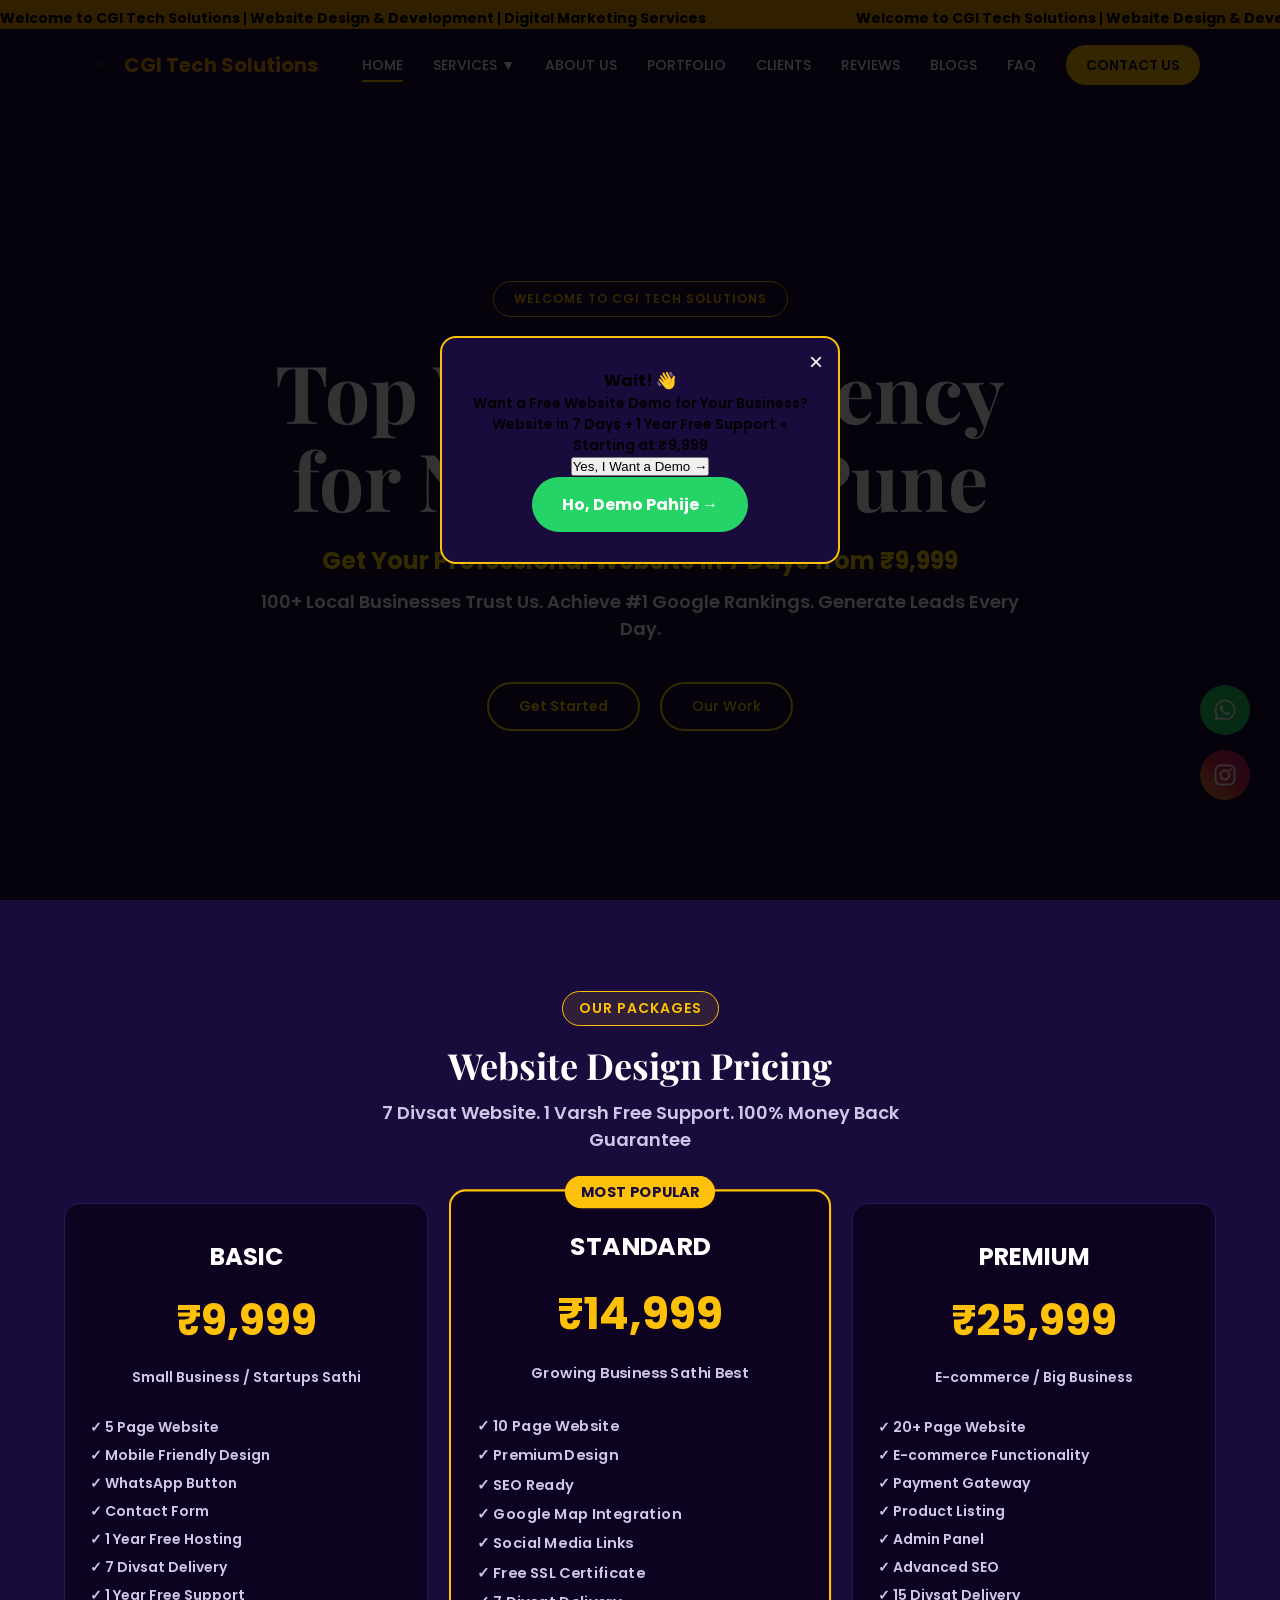
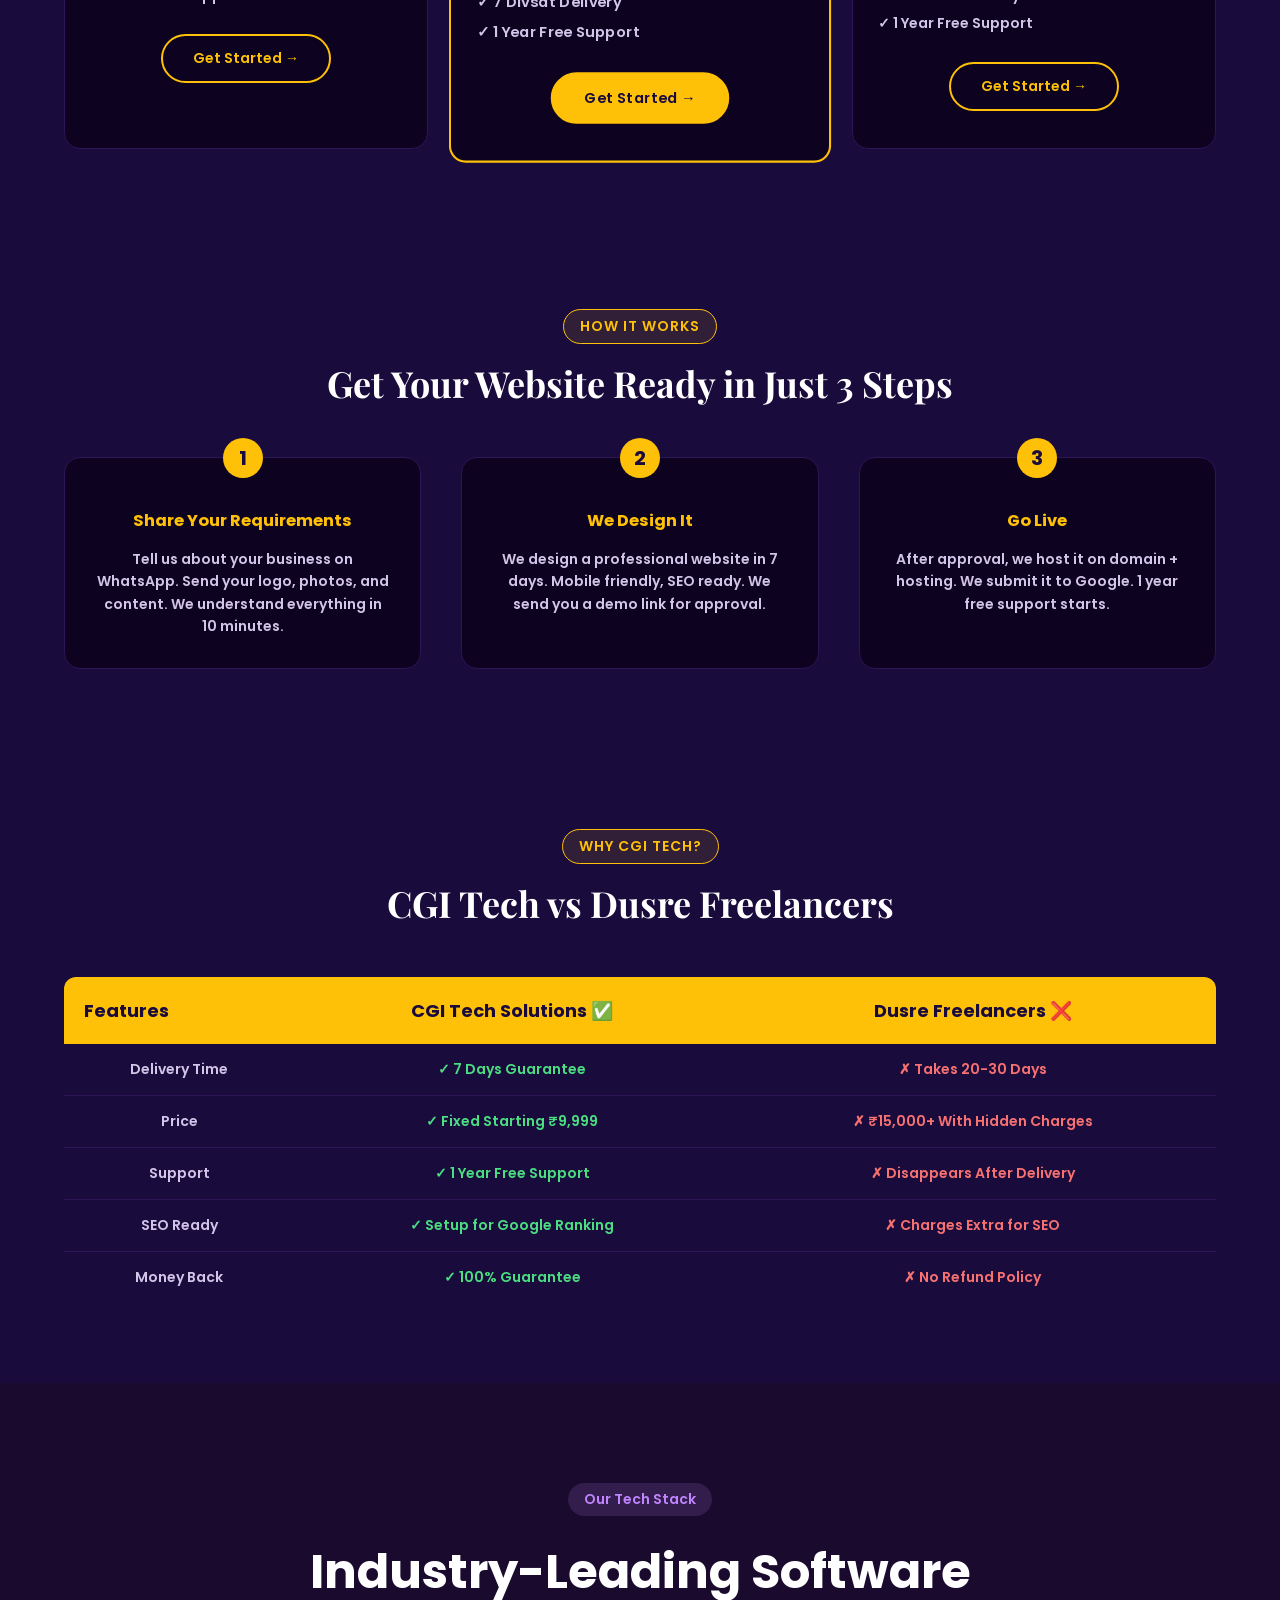
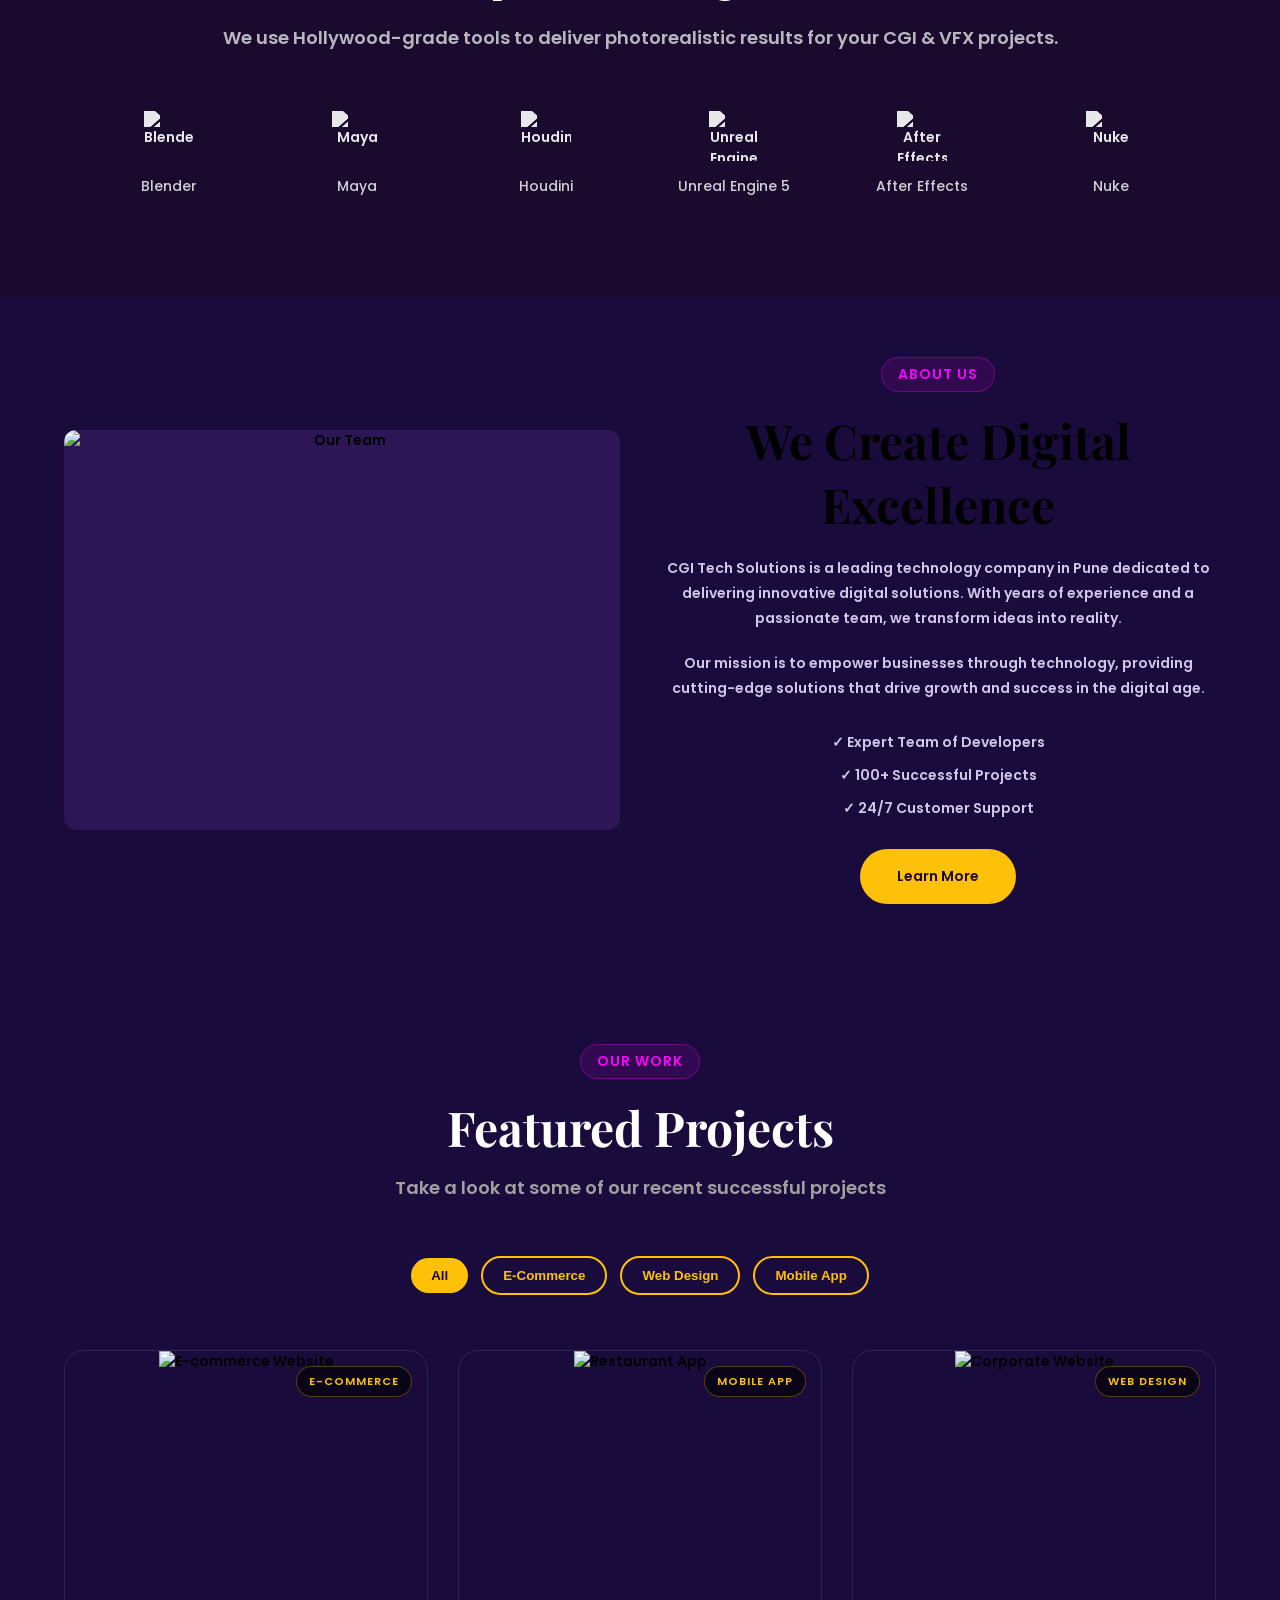
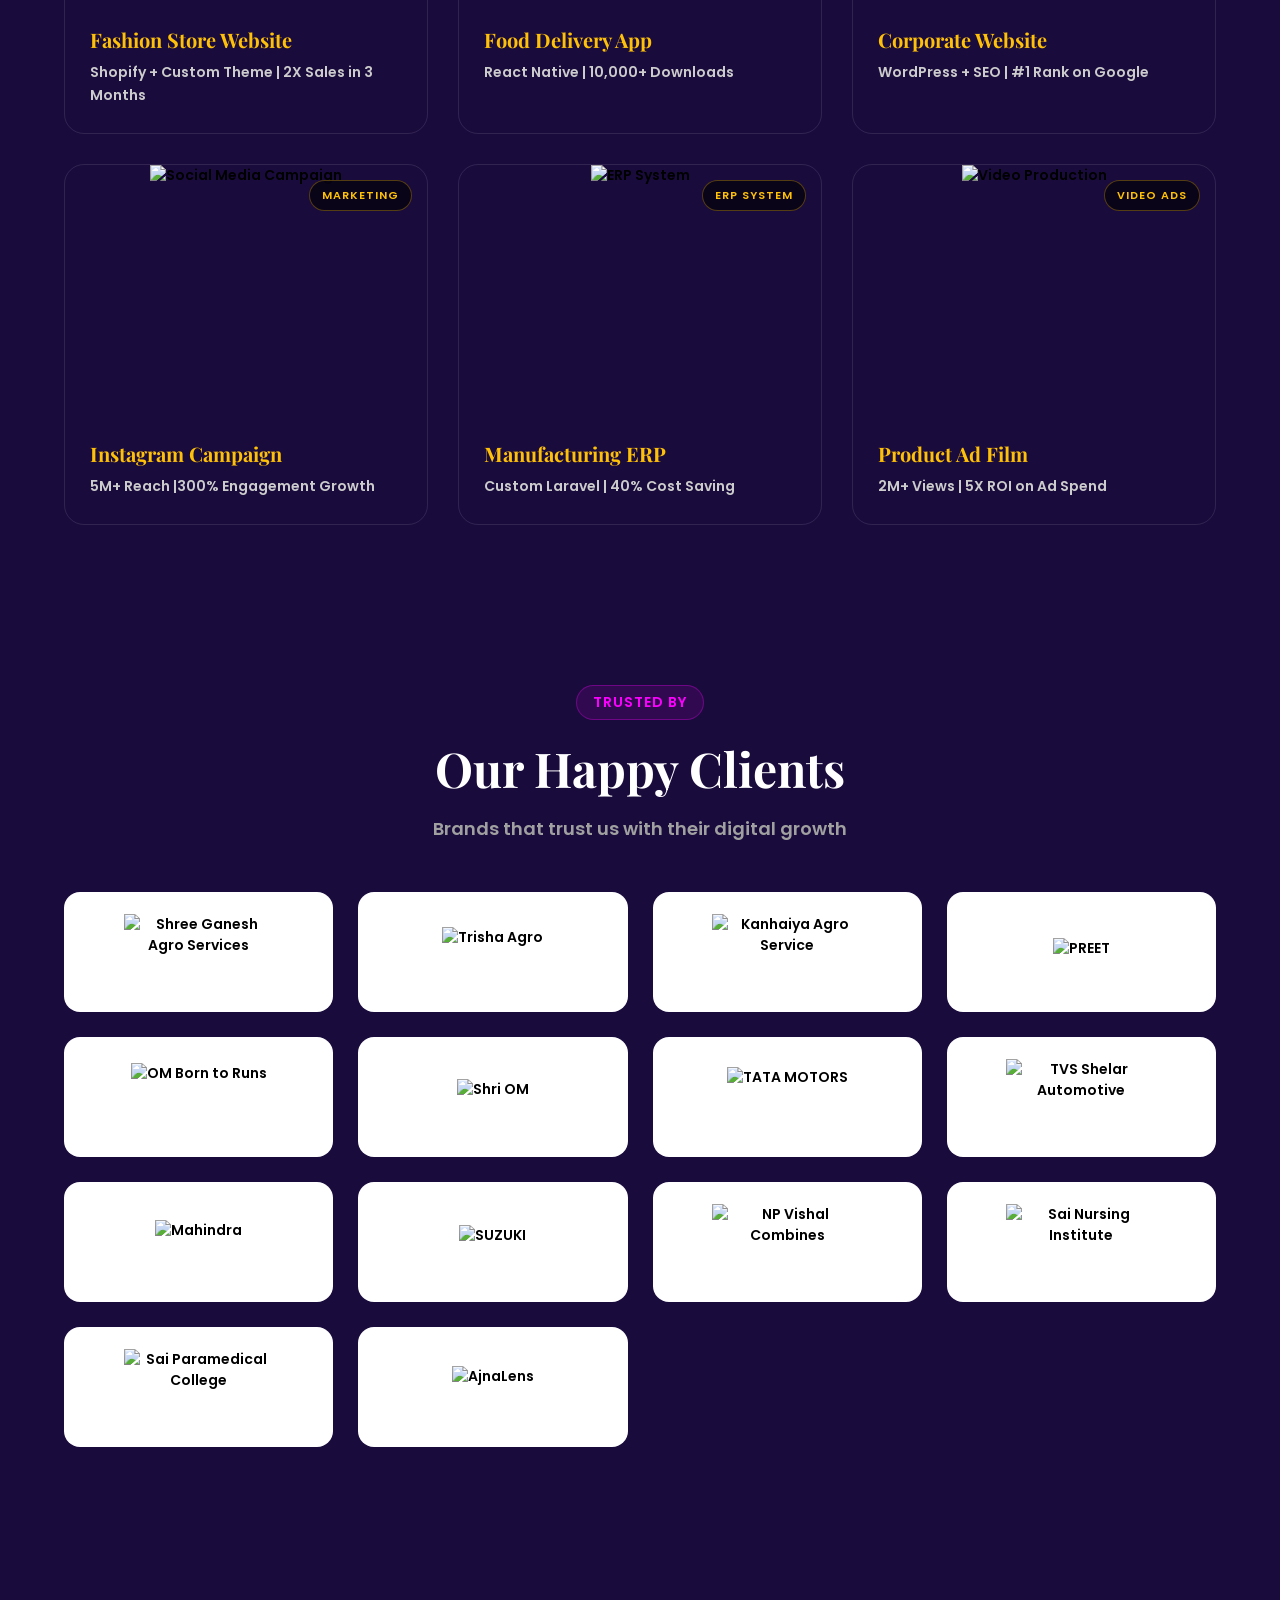
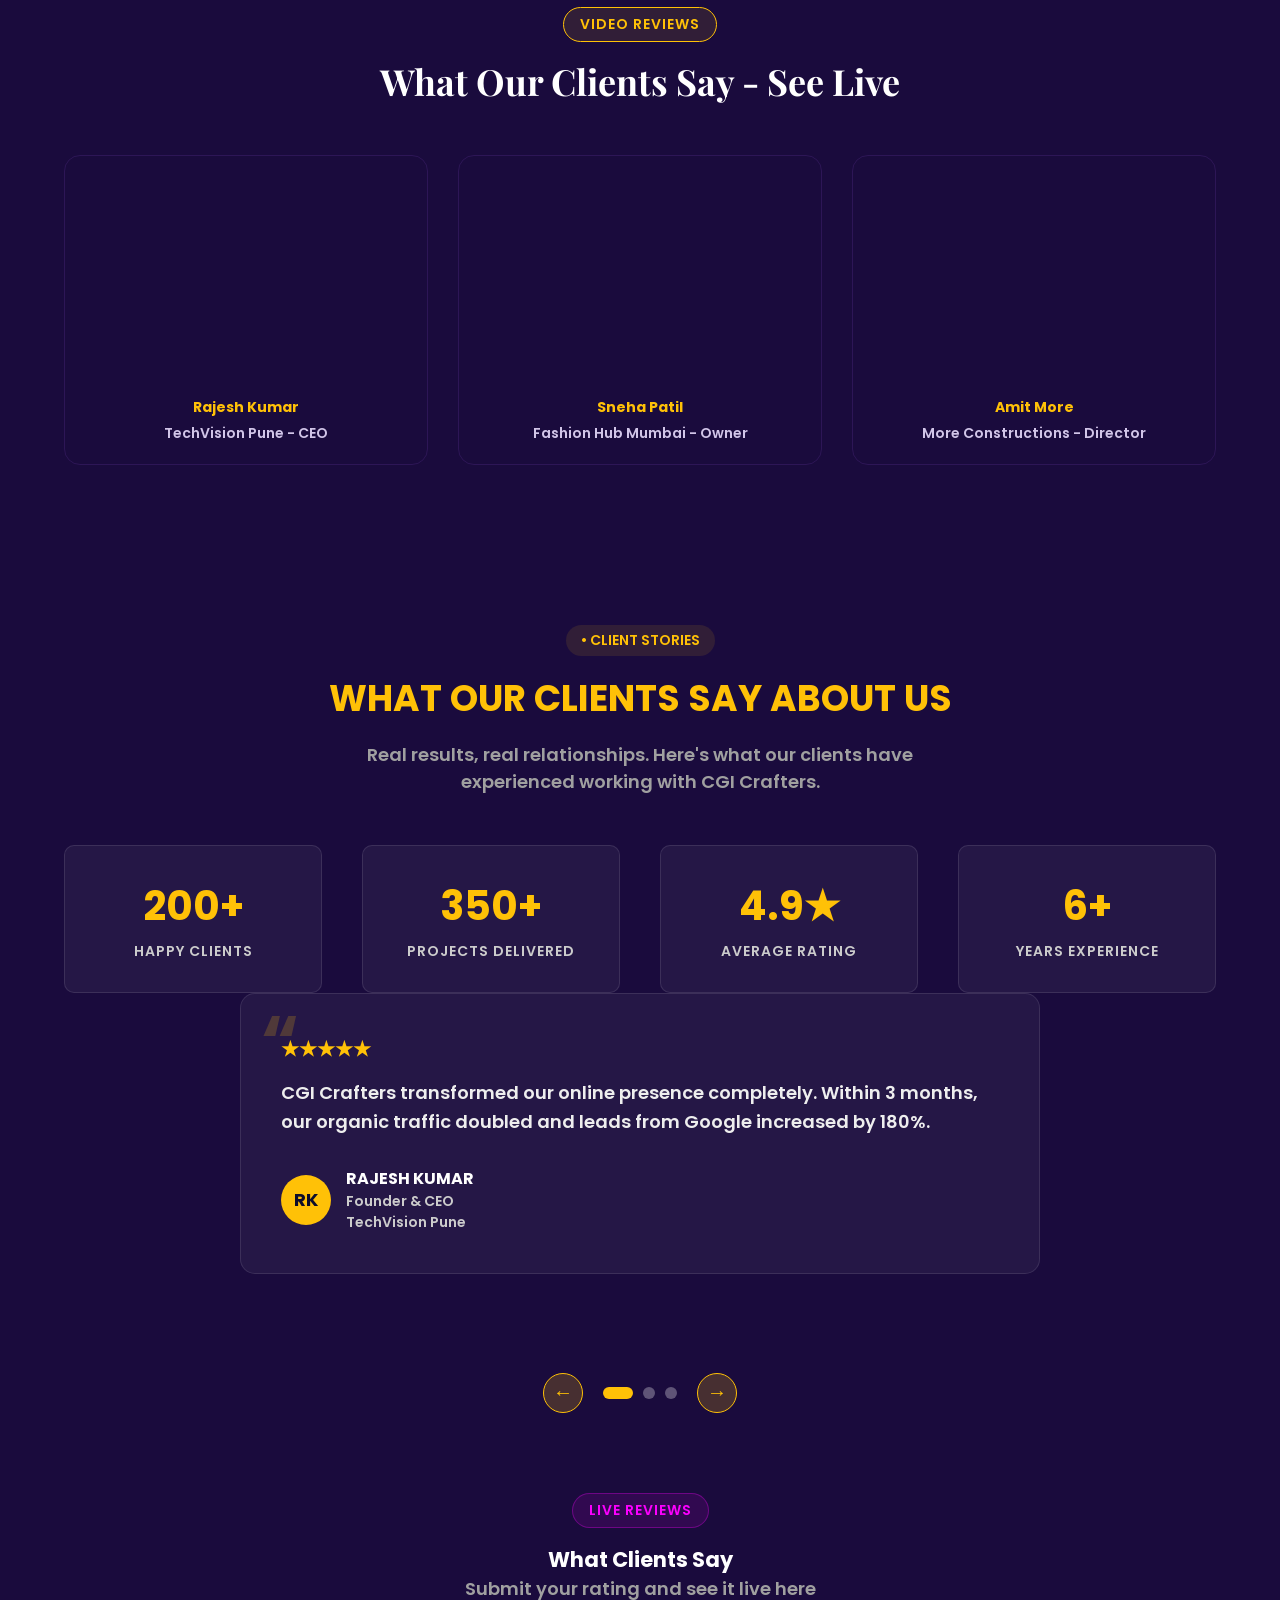
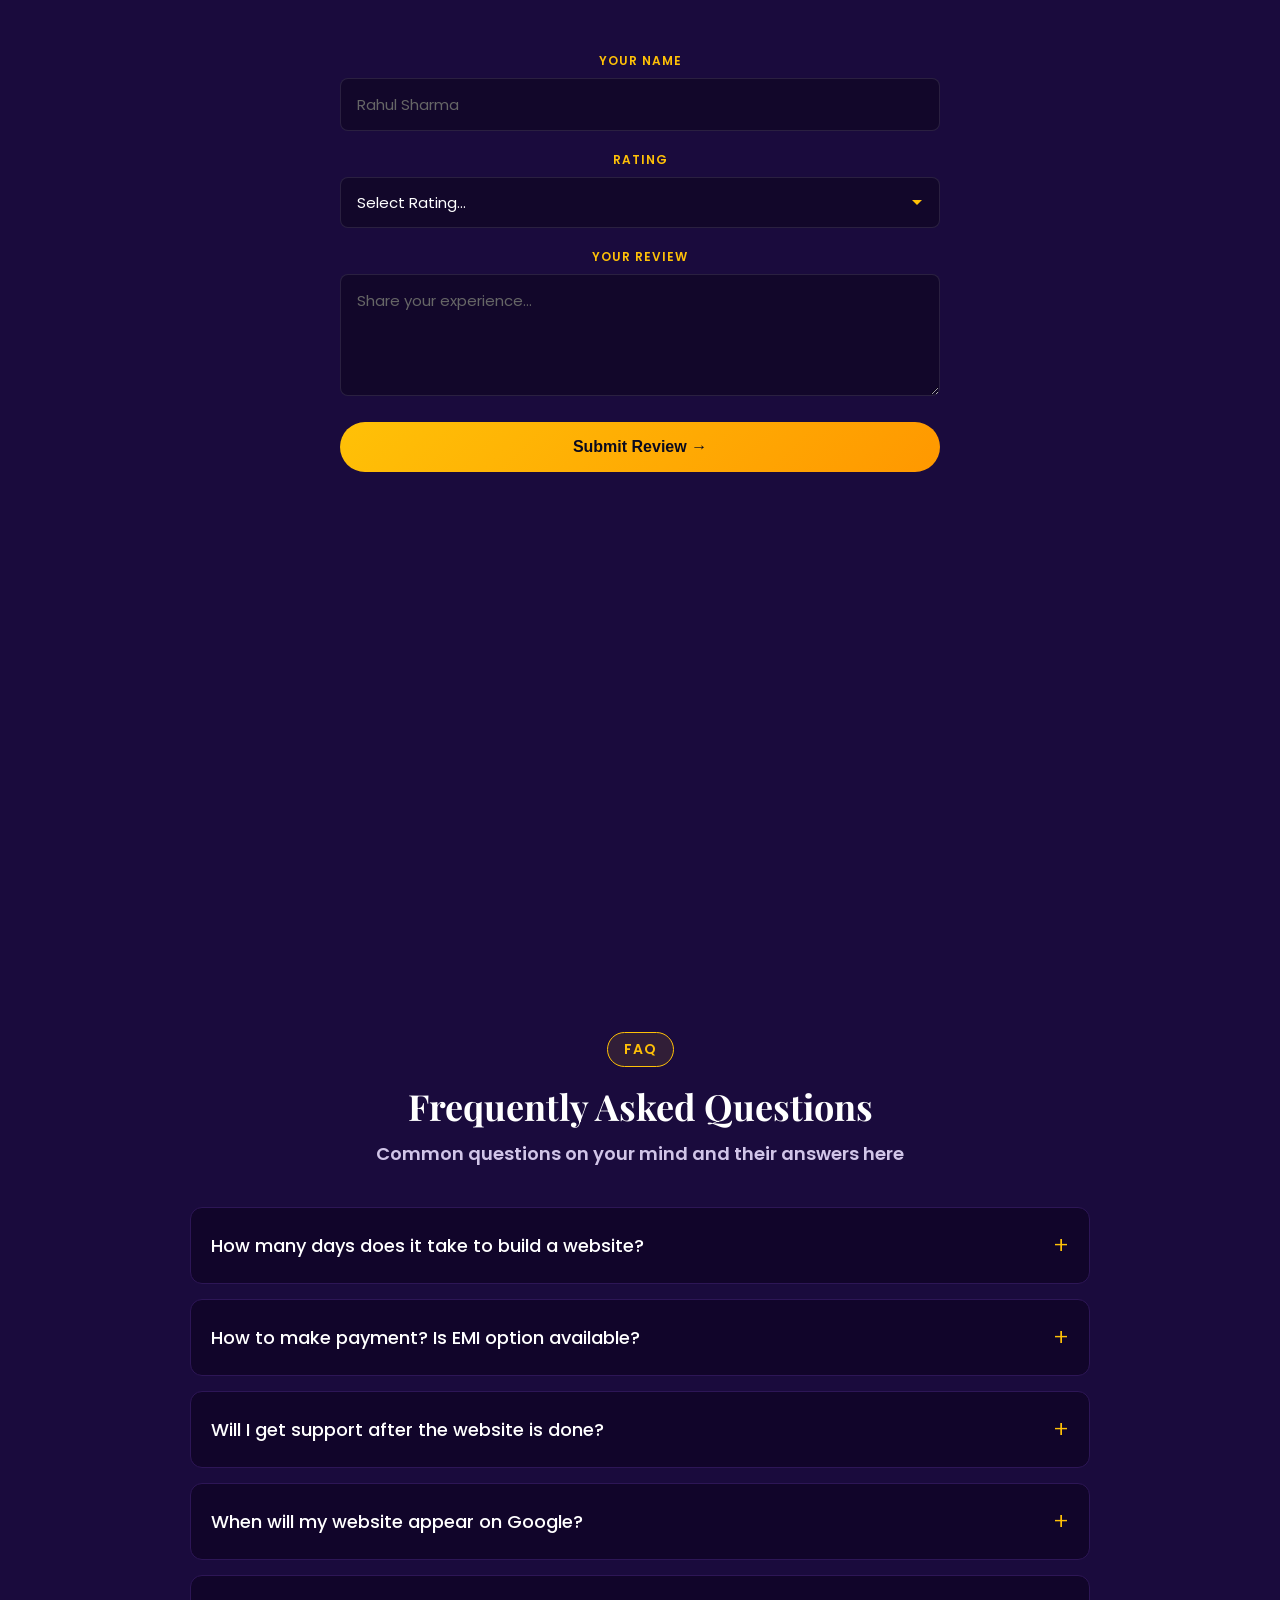
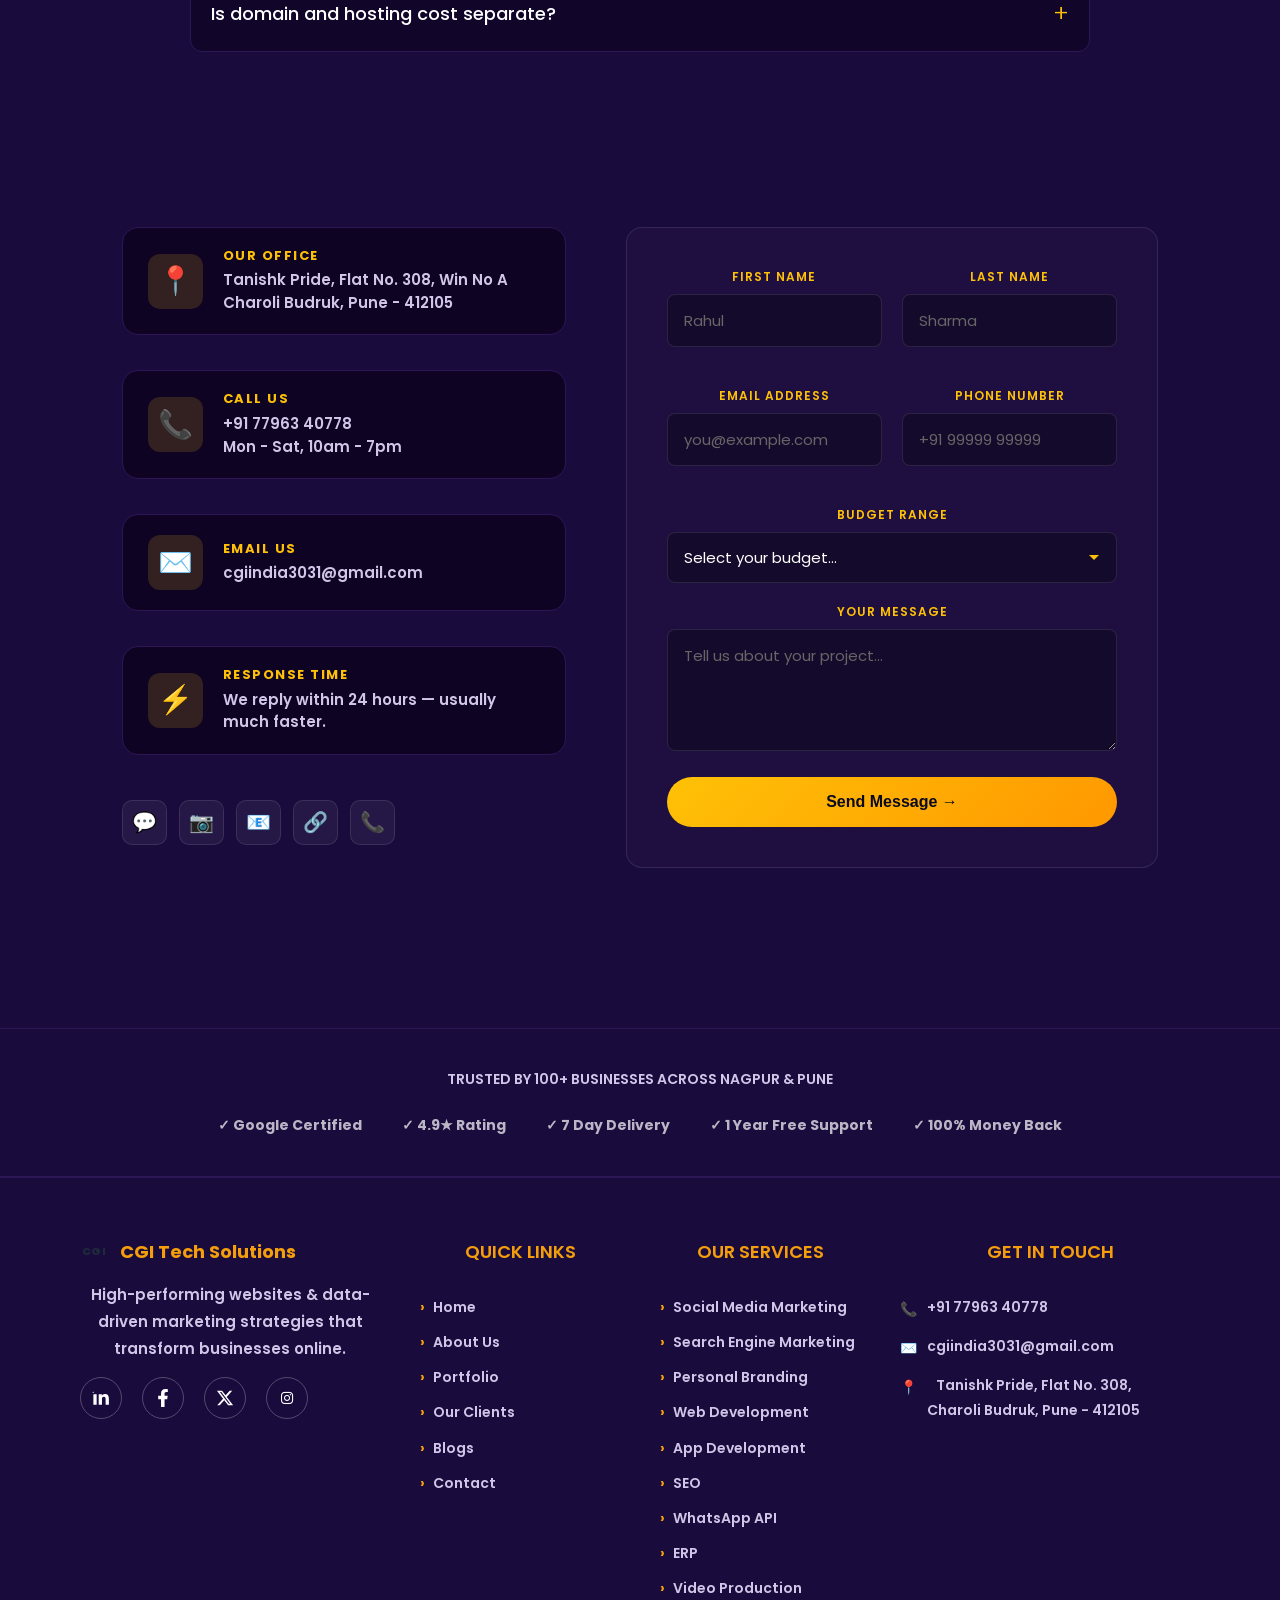
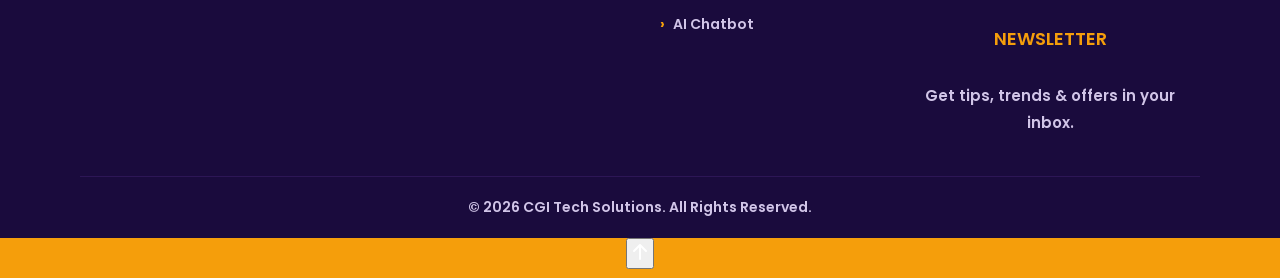
==== index.html @ 8a0124f7 "Update index.html" ====
<!DOCTYPE html>
<html lang="en">
<head>
    <meta charset="UTF-8">
    <meta name="viewport" content="width=device-width, initial-scale=1.0">
<!-- Primary Meta Tags -->
<title>Website Designer Nagpur & Pune | From ₹9,999 | CGI Tech IT Solutions</title>
<meta name="description" content="#1 Website Design Company in Nagpur & Pune. Professional Business Websites Delivered in 7 Days Starting at ₹9,999. 100+ Happy Clients. 1 Year Free Support. Book Your Free Demo Today! WhatsApp: 7796340778">
<link rel="canonical" href="https://cgitechsolution.github.io/cgitech/">
<meta name="keywords" content="website designer nagpur, website development pune, website price 9999, web design company nagpur, ecommerce website pune, website developer nagpur, cheap website design nagpur">

<!-- Open Graph / Facebook -->
<meta property="og:url" content="https://cgitechsolution.github.io/cgitech/"> 
<meta property="og:type" content="website">
<meta property="og:title" content="Website Designer Nagpur & Pune | From ₹9,999 | CGI Tech">
<meta property="og:description" content="Professional Website in 7 Days. 100+ Happy Clients. 1 Year Free Support. Book Your Free Demo. WhatsApp Now.">
<meta property="og:image" content="https://cgitechsolution.github.io/cgitech/logo.jpg">

<!-- Twitter -->
<meta name="twitter:card" content="summary_large_image">
<meta name="twitter:url" content="https://cgitechsolution.github.io/cgitech/">
<meta name="twitter:title" content="Website Designer Nagpur & Pune | From ₹9,999 | CGI Tech">
<meta name="twitter:description" content="Professional Website in 7 Days. 100+ Happy Clients. 1 Year Free Support. Book Your Free Demo.">
<meta name="twitter:image" content="https://cgitechsolution.github.io/cgitech/logo.jpg">
<!-- Favicon -->
<link rel="icon" type="image/png" sizes="32x32" href="favicon.png?v=6">
<link rel="icon" type="image/png" sizes="16x16" href="favicon.png?v=6">
<link rel="shortcut icon" href="favicon.png?v=6">
<link rel="apple-touch-icon" sizes="180x180" href="favicon.png?v=6">

    <!-- Social Sharing - WhatsApp, Facebook, LinkedIn साठी -->
    <!-- Twitter Card -->
    <meta name="twitter:card" content="summary_large_image">
    <meta name="twitter:title" content="Website Designer Nagpur & Pune | ₹9,999 | CGI Tech">
<meta name="twitter:description" content="Professional Website in 7 Days from ₹9,999. #1 Web Design Company for Nagpur & Pune. 100+ Happy Clients. Book Your Free Demo Today!">
    <meta name="twitter:image" content="https://cgitechsolution.github.io/cgitech/logo.jpg"> 

    <!-- CSS & Fonts -->
    <link rel="stylesheet" href="https://cdnjs.cloudflare.com/ajax/libs/font-awesome/6.5.1/css/all.min.css">
    <link rel="stylesheet" href="styles.css">
    <link href="https://fonts.googleapis.com/css2?family=Playfair+Display:wght@700&family=Poppins:wght@400;500;600&display=swap" rel="stylesheet">
<script src="https://www.gstatic.com/firebasejs/8.10.0/firebase-app.js"></script>
<script src="https://www.gstatic.com/firebasejs/8.10.0/firebase-database.js"></script>
    <!-- Google tag (gtag.js) -->
<script async src="https://www.googletagmanager.com/gtag/js?id=G-9RWV1Z2N6R"></script>
<script>
  window.dataLayer = window.dataLayer || [];
  function gtag(){dataLayer.push(arguments);}
  gtag('js', new Date());

  gtag('config', 'G-9RWV1Z2N6R');
</script>

    <script type="application/ld+json">
{
  "@context": "https://schema.org",
  "@type": "LocalBusiness",
  "name": "CGI Tech IT Solutions",
  "image": "https://cgitechsolution.github.io/cgitech/logo.jpg",
  "@id": "https://cgitechsolution.github.io/cgitech/",
  "url": "https://cgitechsolution.github.io/cgitech/",
  "telephone": "+91-7796340778",
  "priceRange": "₹9,999 - ₹25,999",
  "address": {
    "@type": "PostalAddress",
    "streetAddress": "Nagpur",
    "addressLocality": "Nagpur",
    "addressRegion": "Maharashtra",
    "postalCode": "440001",
    "addressCountry": "IN"
  },
  "aggregateRating": {
    "@type": "AggregateRating",
    "ratingValue": "4.9",
    "reviewCount": "100"
  }
}
        ,{
  "@type": "Question",
  "name": "Is domain and hosting included in the price?",
  "acceptedAnswer": {
    "@type": "Answer",
    "text": "Yes, 1 year of free domain and hosting is included in all packages. After 1 year, renewal cost is ₹2,000-₹3,000 per year."
  }
},{
  "@type": "Question",
  "name": "Will my website rank on Google?",
  "acceptedAnswer": {
    "@type": "Answer",
    "text": "Yes, all websites are SEO ready. We provide basic on-page SEO for free. Websites get indexed on Google within 1-2 weeks of going live."
  }
}
</script>

    <script type="application/ld+json">
<script type="application/ld+json">
{
  "@context": "https://schema.org",
  "@type": "FAQPage",
  "mainEntity": [{
    "@type": "Question",
    "name": "How many days does it take to build a website?",
    "acceptedAnswer": {
      "@type": "Answer",
      "text": "At CGI Tech Solutions, a 5-page website is ready in just 7 days. E-commerce websites take 15 days. We have delivered 100+ projects on time."
    }
  },{
    "@type": "Question",
    "name": "What is the price of a website?",
    "acceptedAnswer": {
      "@type": "Answer",
      "text": "Basic website starts from ₹9,999. Standard package is ₹14,999 and Premium E-commerce is ₹25,999. Includes 1 year free hosting and support."
    }
  },{
    "@type": "Question",
    "name": "Do you provide support after the website is completed?",
    "acceptedAnswer": {
      "@type": "Answer",
      "text": "Yes, we provide 1 year of complete free technical support and maintenance. We are available 24/7 on Call and WhatsApp."
    }
  }]
}
</script>
    <!-- Tuze baki code -->
    <link href="https://unpkg.com/aos@2.3.1/dist/aos.css" rel="stylesheet">
    <style>
        /* Background Animation */
        body {
            background: linear-gradient(-45deg, #1a0b3d, #2d1656, #3d1f6e, #1a0b3d);
            background-size: 400% 400%;
            animation: gradientBG 15s ease infinite;
        }
        @keyframes gradientBG {
            0% { background-position: 0% 50%; }
            50% { background-position: 100% 50%; }
            100% { background-position: 0% 50%; }
        }

        /* Heading Animation */
        .hero h1 {
            opacity: 0;
            transform: translateY(30px);
            animation: fadeInUp 1s ease 0.3s forwards;
        }
        @keyframes fadeInUp {
            to { opacity: 1; transform: translateY(0); }
        }
        /* Animated Gradient Background */
body {
    background: linear-gradient(-45deg, #0f0c29, #302b63, #24243e, #1a1a2e);
    background-size: 400% 400%;
    animation: gradientBG 15s ease infinite;
}

@keyframes gradientBG {
    0% { background-position: 0% 50%; }
    50% { background-position: 100% 50%; }
    100% { background-position: 0% 50%; }
}
    </style>
<style>
/* ===== LOGO SIZE FIX - HACH TAK ===== */
.software-logos {
    display: grid !important;
    grid-template-columns: repeat(6, 1fr) !important;
    gap: 50px 30px !important;
    align-items: center !important;
}

.logo-item {
    text-align: center !important;
    height: auto !important;
}

.logo-item img {
    width: 50px !important;
    height: 50px !important;
    max-width: 50px !important;
    max-height: 50px !important;
    object-fit: contain !important;
    filter: brightness(0) invert(1) !important;
    opacity: 0.9 !important;
    margin: 0 auto 15px auto !important;
    display: block !important;
}

.logo-item p {
    color: rgba(255, 255, 255, 0.8) !important;
    font-size: 14px !important;
    font-weight: 500 !important;
    margin: 0 !important;
}

@media (max-width: 768px) {
    .software-logos { 
        grid-template-columns: repeat(3, 1fr) !important;
        gap: 30px 20px !important;
    }
    .logo-item img {
        width: 40px !important;
        height: 40px !important;
        max-width: 40px !important;
        max-height: 40px !important;
    }
}
</style>
<style>
/* ===== 1. BODY LA EKCH COLOR FORCE KAR ===== */
html, body, main, #__next, #root {
    background: #2D1B69 !important;
    background-color: #2D1B69 !important;
    background: #1A0B2E !important;
    background-color:#1A0B2E!important;
    background-image: none !important;
}

/* PARTICLES LA PAN SAME PURPLE */
#particles-js {
    position: fixed !important;
    top: 0 !important;
    left: 0 !important;
    width: 100% !important;
    height: 100vh !important;
    z-index: 0 !important;
    pointer-events: none;
    background: #2D1B69 !important;
    background:#1A0B2E !important;
}

/* ===== 2. YELLOW/ORANGE LA KILL KAR - BOOTSTRAP OVERRIDE ===== */
.bg-warning,
.bg-orange,
.bg-yellow,
.bg-primary,
.bg-info,
.bg-light,
.bg-gradient,
[class*="bg-"],
[class*="orange"],
[class*="yellow"],
[style*="background: orange"],
[style*="background-color: orange"],
[style*="background: yellow"],
[style*="background-color: rgb(255"] {
    background: transparent !important;
    background-color: transparent !important;
    background-image: none !important;
}

/* ===== 3. TECH STACK SECTION LA TRANSPARENT KAR ===== */
.tech-stack-section {
    background: transparent !important;
    background-color: transparent !important;
    background-image: none !important;
    padding: 100px 20px !important;
    position: relative !important;
    z-index: 10 !important;
}

/* ===== 4. PSEUDO-ELEMENT CHA YELLOW PAN BAND KAR ===== */
.tech-stack-section::before,
.tech-stack-section::after,
.container::before,
.container::after,
body *::before,
body *::after {
    background: none !important;
    background-color: transparent !important;
    background-image: none !important;
}

/* ===== 5. TEXT + LOGO STYLE ===== */
.tech-stack-content {
    text-align: center !important;
    max-width: 1100px !important;
    margin: 0 auto !important;
    position: relative !important;
    z-index: 11 !important;
}

.tech-stack-content .tag {
    display: inline-block !important;
    background: rgba(192, 132, 252, 0.15) !important;
    color: #C084FC !important;
    padding: 6px 16px !important;
    border-radius: 20px !important;
    font-size: 14px !important;
    font-weight: 600 !important;
    margin-bottom: 20px !important;
}

.tech-stack-content h1 {
    color: #FFFFFF !important;
    font-size: 48px !important;
    font-weight: 700 !important;
    margin-bottom: 16px !important;
}

.tech-stack-content p {
    color: rgba(255, 255, 255, 0.7) !important;
    font-size: 18px !important;
    margin-bottom: 60px !important;
}

.software-logos {
    display: grid !important;
    grid-template-columns: repeat(6, 1fr) !important;
    gap: 50px 30px !important;
    align-items: center !important;
}

.logo-item {
    text-align: center !important;
}

.logo-item img {
    width: 50px !important;
    height: 50px !important;
    max-width: 50px !important;
    max-height: 50px !important;
    object-fit: contain !important;
    filter: brightness(0) invert(1) !important;
    opacity: 0.9 !important;
    margin: 0 auto 15px auto !important;
    display: block !important;
}

.logo-item p {
    color: rgba(255, 255, 255, 0.8) !important;
    font-size: 14px !important;
    margin: 0 !important;
}

@media (max-width: 768px) {
    .software-logos { 
        grid-template-columns: repeat(3, 1fr) !important;
        gap: 30px 20px !important;
    }
    .tech-stack-content h1 { font-size: 32px !important; }
    .logo-item img {
        width: 40px !important;
        height: 40px !important;
        max-width: 40px !important;
        max-height: 40px !important;
    }
}
    <style>
/* ===== HERO SECTION CHA TEXT WHITE + GLOW ===== */
.hero h1,
.hero h2,
.hero h3,
section h1,
h1,
h2 {
    color: #FFFFFF !important;
    text-shadow: 0 0 20px rgba(255, 215, 0, 0.5) !important; /* Golden Glow */
    position: relative !important;
    z-index: 20 !important;
    opacity: 1 !important;
}

/* HERO CHA BAKI TEXT PAN WHITE */
.hero p, 
.hero span,
.hero .welcome-text {
    color: #FFFFFF !important;
    position: relative !important;
    z-index: 20 !important;
}

/* "Top Website Agency" SPECIFIC FIX */
.hero h1 {
    color: #FFFFFF !important;
    font-weight: 700 !important;
    text-shadow: 0 2px 10px rgba(0,0,0,0.3) !important;
}

/* BUTTONS GOLDEN BORDER MADHE */
.hero .btn, 
.hero button, 
.get-started, 
.our-work,
.hero a[class*="btn"] {
    border: 2px solid #FFD700 !important;
    color: #FFD700 !important;
    background: transparent !important;
    position: relative !important;
    z-index: 20 !important;
}

.hero .btn:hover {
    background: #FFD700 !important;
    color: #2D1B69 !important;
}

/* "CGI Tech Solutions" LOGO PAN WHITE */
.navbar-brand, 
.logo-text,
header h1 {
    color: #FFFFFF !important;
}
</style>
</head>
<body>
    <!-- Top Marquee Start -->
    <div class="top-bar">
       <div class="marquee-wrapper">
          <div class="marquee-text">
             <span><strong>Welcome to CGI Tech Solutions</strong> | <strong>Website Design & Development </strong> | <strong>Digital Marketing Services</strong></span>
              <span><strong>Welcome to CGI Tech Solutions</strong> | <strong>Website Design & Development </strong> | <strong>Digital Marketing Services</strong></span>
              <span><strong>Welcome to CGI Tech Solutions</strong> | <strong>Website Design & Development </strong> | <strong>Digital Marketing Services</strong></span>
          </div>
       </div>
    <!-- Top Marquee End -->
        <header>
    <div class="logo">
        <div class="logo-icon">CGI</div>
        CGI Tech Solutions
    </div>  

    <div class="menu-btn" onclick="toggleMenu()">☰</div>

    <nav>
        <ul class="nav-links" id="navLinks">
          <li><a href="./" class="active">HOME</a></li>

            <li class="dropdown">
                <a href="#services">SERVICES ▼</a>
                <ul class="dropdown-menu">
                    <li><a href="web-development.html">Web Development</a></li>
                    <li><a href="app-development.html">App Development</a></li>
                    <li><a href="social-media-marketing.html">Social Media Marketing</a></li>
                    <li><a href="search-engine-marketing.html">Search Engine Marketing</a></li>
                    <li><a href="personal-branding.html">Personal Branding</a></li>
                    <li><a href="seo.html">SEO</a></li>
                    <li><a href="whatsapp-api.html">WhatsApp API</a></li>
                    <li><a href="erp-solutions.html">ERP Solutions</a></li>
                    <li><a href="video-production.html">Video Production</a></li>
                    <li><a href="ai-chatbot.html">AI Chatbot</a></li>
                    <li><a href="cloud-solutions.html">Cloud Solutions</a></li>
                </ul>
            </li>

           <li><a href="aboutus/">ABOUT US</a></li>
            <li><a href="portfolio/">PORTFOLIO</a></li>
            <li><a href="clients/">CLIENTS</a></li>
            <li><a href="reviews/">REVIEWS</a></li>
            <li><a href="blogs/">BLOGS</a></li>
            <li><a href="faq/">FAQ</a></li>
            <li><a href="contact/" class="btn-contact">CONTACT US</a></li>
        </ul>
    </nav>
</header>

    <main>
        <section class="hero" id="home">
            <div class="hero-content">
                <div class="welcome-badge">WELCOME TO CGI TECH SOLUTIONS</div>
  <h1>Top Website Agency for Nagpur & Pune</h1>  
<h2 style="color:#FFD700;font-size:24px;margin:10px 0;">Get Your Professional Website in 7 Days from ₹9,999</h2> 
<p>100+ Local Businesses Trust Us. Achieve #1 Google Rankings. Generate Leads Every Day.</p>

                <div class="hero-buttons">
                    <a href="#contact" class="btn-primary">Get Started</a>
                    <a href="#portfolio" class="btn-secondary">Our Work</a>
                </div>
            </div>
        </section>
        <!-- PRICING SECTION START - Digipeddle Style -->
<section class="pricing" id="pricing" style="background:#1a0b3d; padding:80px 5%;">
  <div class="container">
    <div class="section-badge" style="background:rgba(255,193,7,0.1);color:#ffc107;border:1px solid #ffc107;display:table;margin:0 auto 15px;padding:6px 16px;border-radius:20px;">OUR PACKAGES</div>
    <h2 style="color:#fff;text-align:center;font-size:36px;margin-bottom:10px;font-family:'Playfair Display',serif;">Website Design Pricing</h2>
    <p class="section-subtitle" style="color:#d1c5e8;text-align:center;margin-bottom:50px;">7 Divsat Website. 1 Varsh Free Support. 100% Money Back Guarantee</p>

    <div class="pricing-grid" style="display:grid;grid-template-columns:repeat(auto-fit,minmax(300px,1fr));gap:30px;max-width:1200px;margin:0 auto;">

      <!-- PLAN 1: BASIC ₹9,999 -->
      <div class="price-card" style="background:#0d021f;border:1px solid #2d1656;border-radius:16px;padding:35px 25px;text-align:center;position:relative;">
        <h3 style="color:#fff;font-size:24px;margin-bottom:10px;">BASIC</h3>
        <div style="color:#ffc107;font-size:42px;font-weight:700;margin:15px 0;">₹9,999</div>
        <p style="color:#d1c5e8;margin-bottom:25px;">Small Business / Startups Sathi</p>
        <ul style="list-style:none;padding:0;text-align:left;color:#d1c5e8;line-height:2;">
          <li>✓ 5 Page Website</li>
          <li>✓ Mobile Friendly Design</li>
          <li>✓ WhatsApp Button</li>
          <li>✓ Contact Form</li>
          <li>✓ 1 Year Free Hosting</li>
          <li>✓ 7 Divsat Delivery</li>
          <li>✓ 1 Year Free Support</li>
        </ul>
        <a href="https://wa.me/917796340778?text=Hi,%20mala%20BASIC%20₹9,999%20wala%20website%20hava" target="_blank" style="display:inline-block;margin-top:25px;background:transparent;color:#ffc107;border:2px solid #ffc107;padding:12px 30px;border-radius:30px;text-decoration:none;font-weight:600;">Get Started →</a>
      </div>

      <!-- PLAN 2: STANDARD ₹14,999 - MOST POPULAR -->
      <div class="price-card" style="background:#0d021f;border:2px solid #ffc107;border-radius:16px;padding:35px 25px;text-align:center;position:relative;transform:scale(1.05);">
        <span style="position:absolute;top:-15px;left:50%;transform:translateX(-50%);background:#ffc107;color:#1a0b3d;padding:5px 15px;border-radius:20px;font-size:14px;font-weight:700;">MOST POPULAR</span>
        <h3 style="color:#fff;font-size:24px;margin-bottom:10px;">STANDARD</h3>
        <div style="color:#ffc107;font-size:42px;font-weight:700;margin:15px 0;">₹14,999</div>
        <p style="color:#d1c5e8;margin-bottom:25px;">Growing Business Sathi Best</p>
        <ul style="list-style:none;padding:0;text-align:left;color:#d1c5e8;line-height:2;">
          <li>✓ 10 Page Website</li>
          <li>✓ Premium Design</li>
          <li>✓ SEO Ready</li>
          <li>✓ Google Map Integration</li>
          <li>✓ Social Media Links</li>
          <li>✓ Free SSL Certificate</li>
          <li>✓ 7 Divsat Delivery</li>
          <li>✓ 1 Year Free Support</li>
        </ul>
        <a href="https://wa.me/917796340778?text=Hi,%20mala%20STANDARD%20₹14,999%20wala%20website%20hava" target="_blank" style="display:inline-block;margin-top:25px;background:#ffc107;color:#1a0b3d;border:2px solid #ffc107;padding:12px 30px;border-radius:30px;text-decoration:none;font-weight:600;">Get Started →</a>
      </div>

      <!-- PLAN 3: PREMIUM ₹25,999 -->
      <div class="price-card" style="background:#0d021f;border:1px solid #2d1656;border-radius:16px;padding:35px 25px;text-align:center;position:relative;">
        <h3 style="color:#fff;font-size:24px;margin-bottom:10px;">PREMIUM</h3>
        <div style="color:#ffc107;font-size:42px;font-weight:700;margin:15px 0;">₹25,999</div>
        <p style="color:#d1c5e8;margin-bottom:25px;">E-commerce / Big Business</p>
        <ul style="list-style:none;padding:0;text-align:left;color:#d1c5e8;line-height:2;">
          <li>✓ 20+ Page Website</li>
          <li>✓ E-commerce Functionality</li>
          <li>✓ Payment Gateway</li>
          <li>✓ Product Listing</li>
          <li>✓ Admin Panel</li>
          <li>✓ Advanced SEO</li>
          <li>✓ 15 Divsat Delivery</li>
          <li>✓ 1 Year Free Support</li>
        </ul>
        <a href="https://wa.me/917796340778?text=Hi,%20mala%20PREMIUM%20₹25,999%20wala%20website%20hava" target="_blank" style="display:inline-block;margin-top:25px;background:transparent;color:#ffc107;border:2px solid #ffc107;padding:12px 30px;border-radius:30px;text-decoration:none;font-weight:600;">Get Started →</a>
      </div>

    </div>
  </div>
</section>
<!-- PRICING SECTION END -->
<!-- PROCESS SECTION START -->
<section style="background:#1a0b3d;padding:80px 5%;">
  <div style="max-width:1200px;margin:0 auto;text-align:center;">
    <div class="section-badge" style="background:rgba(255,193,7,0.1);color:#ffc107;border:1px solid #ffc107;display:table;margin:0 auto 15px;padding:6px 16px;border-radius:20px;">HOW IT WORKS</div>
    <h2 style="color:#fff;font-size:36px;margin-bottom:50px;font-family:'Playfair Display',serif;">Get Your Website Ready in Just 3 Steps</h2>

    <div style="display:grid;grid-template-columns:repeat(auto-fit,minmax(300px,1fr));gap:40px;">
      <!-- Step 1 -->
      <div style="background:#0d021f;border:1px solid #2d1656;border-radius:16px;padding:30px;position:relative;">
        <div style="position:absolute;top:-20px;left:50%;transform:translateX(-50%);background:#ffc107;color:#1a0b3d;width:40px;height:40px;border-radius:50%;display:flex;align-items:center;justify-content:center;font-weight:700;font-size:20px;">1</div>
        <h3 style="color:#ffc107;margin:20px 0 15px;">Share Your Requirements</h3>
        <p style="color:#d1c5e8;line-height:1.6;">Tell us about your business on WhatsApp. Send your logo, photos, and content. We understand everything in 10 minutes.</p>
      </div>
    <!-- Step 2 -->
<div style="background:#0d021f;border:1px solid #2d1656;border-radius:16px;padding:30px;position:relative;">
  <div style="position:absolute;top:-20px;left:50%;transform:translateX(-50%);background:#ffc107;color:#1a0b3d;width:40px;height:40px;border-radius:50%;display:flex;align-items:center;justify-content:center;font-weight:700;font-size:20px;">2</div>
  <h3 style="color:#ffc107;margin:20px 0 15px;">We Design It</h3>
  <p style="color:#d1c5e8;line-height:1.6;">We design a professional website in 7 days. Mobile friendly, SEO ready. We send you a demo link for approval.</p>
</div>

<!-- Step 3 -->
<div style="background:#0d021f;border:1px solid #2d1656;border-radius:16px;padding:30px;position:relative;">
  <div style="position:absolute;top:-20px;left:50%;transform:translateX(-50%);background:#ffc107;color:#1a0b3d;width:40px;height:40px;border-radius:50%;display:flex;align-items:center;justify-content:center;font-weight:700;font-size:20px;">3</div>
  <h3 style="color:#ffc107;margin:20px 0 15px;">Go Live</h3>
  <p style="color:#d1c5e8;line-height:1.6;">After approval, we host it on domain + hosting. We submit it to Google. 1 year free support starts.</p>
</div>
</section>
<!-- PROCESS SECTION END -->
        <!-- COMPARISON SECTION START -->
<section class="comparison" style="background:#0d021f; padding:80px 5%;">
  <div class="container" style="max-width:1200px;margin:0 auto;">
    <div class="section-badge" style="background:rgba(255,193,7,0.1);color:#ffc107;border:1px solid #ffc107;display:table;margin:0 auto 15px;padding:6px 16px;border-radius:20px;">WHY CGI TECH?</div>
    <h2 style="color:#fff;text-align:center;font-size:36px;margin-bottom:50px;font-family:'Playfair Display',serif;">CGI Tech vs Dusre Freelancers</h2>

    <div style="overflow-x:auto;">
      <table style="width:100%;border-collapse:collapse;background:#1a0b3d;border-radius:12px;overflow:hidden;">
        <thead>
          <tr style="background:#ffc107;">
            <th style="padding:20px;text-align:left;color:#1a0b3d;font-size:18px;">Features</th>
            <th style="padding:20px;text-align:center;color:#1a0b3d;font-size:18px;">CGI Tech Solutions ✅</th>
            <th style="padding:20px;text-align:center;color:#1a0b3d;font-size:18px;">Dusre Freelancers ❌</th>
          </tr>
        </thead>
        <tbody style="color:#d1c5e8;">
  <tr style="border-bottom:1px solid #2d1656;">
    <td style="padding:15px;font-weight:600;">Delivery Time</td>
    <td style="padding:15px;text-align:center;color:#4ade80;">✓ 7 Days Guarantee</td>
    <td style="padding:15px;text-align:center;color:#f87171;">✗ Takes 20-30 Days</td>
  </tr>
  <tr style="border-bottom:1px solid #2d1656;">
    <td style="padding:15px;font-weight:600;">Price</td>
    <td style="padding:15px;text-align:center;color:#4ade80;">✓ Fixed Starting ₹9,999</td>
    <td style="padding:15px;text-align:center;color:#f87171;">✗ ₹15,000+ With Hidden Charges</td>
  </tr>
  <tr style="border-bottom:1px solid #2d1656;">
    <td style="padding:15px;font-weight:600;">Support</td>
    <td style="padding:15px;text-align:center;color:#4ade80;">✓ 1 Year Free Support</td>
    <td style="padding:15px;text-align:center;color:#f87171;">✗ Disappears After Delivery</td>
  </tr>
  <tr style="border-bottom:1px solid #2d1656;">
    <td style="padding:15px;font-weight:600;">SEO Ready</td>
    <td style="padding:15px;text-align:center;color:#4ade80;">✓ Setup for Google Ranking</td>
    <td style="padding:15px;text-align:center;color:#f87171;">✗ Charges Extra for SEO</td>
  </tr>
  <tr>
    <td style="padding:15px;font-weight:600;">Money Back</td>
    <td style="padding:15px;text-align:center;color:#4ade80;">✓ 100% Guarantee</td>
    <td style="padding:15px;text-align:center;color:#f87171;">✗ No Refund Policy</td>
  </tr>
</tbody>
      </table>
    </div>
  </div>
</section>
<!-- COMPARISON SECTION END -->
        <!-- Tech Stack Section - NEW -->
<section class="tech-stack-section">
  <div class="container">
    <div class="tech-stack-content">
        <span class="tag">Our Tech Stack</span>
        <h1>Industry-Leading Software</h1>
        <p>We use Hollywood-grade tools to deliver photorealistic results for your CGI & VFX projects.</p>

       <div class="software-logos">
    <div class="logo-item">
        <img src="https://cdn.jsdelivr.net/gh/devicons/devicon/icons/blender/blender-original.svg" alt="Blender">
        <p>Blender</p>
    </div>

    <div class="logo-item">
        <img src="https://cdn.jsdelivr.net/gh/devicons/devicon/icons/maya/maya-original.svg" alt="Maya">
        <p>Maya</p>
    </div>

    <div class="logo-item">
              <img src="https://img.icons8.com/ios-filled/50/FFFFFF/houdini.png" alt="Houdini">
        <p>Houdini</p>
    </div>

    <div class="logo-item">
        <img src="https://cdn.jsdelivr.net/gh/devicons/devicon/icons/unrealengine/unrealengine-original.svg" alt="Unreal Engine 5">
        <p>Unreal Engine 5</p>
    </div>

    <div class="logo-item">
        <img src="https://cdn.jsdelivr.net/gh/devicons/devicon/icons/aftereffects/aftereffects-plain.svg" alt="After Effects">
        <p>After Effects</p>
    </div>

    <div class="logo-item">
        <img src="https://cdn.simpleicons.org/nuke/FFFFFF" alt="Nuke">
        <p>Nuke</p>
    </div>
</div>
 </div>
  </div>
</section>

        <section class="about" id="about">
            <div class="about-image">
           <img src="team.jpg" alt="Our Team">
            </div>
            <div class="about-content">
                <div class="section-badge">ABOUT US</div>
                <h2>We Create Digital Excellence</h2>
                <p>CGI Tech Solutions is a leading technology company in Pune dedicated to delivering innovative digital solutions. With years of experience and a passionate team, we transform ideas into reality.</p>
                <p>Our mission is to empower businesses through technology, providing cutting-edge solutions that drive growth and success in the digital age.</p>
                <ul class="about-points">
                    <li>✓ Expert Team of Developers</li>
                    <li>✓ 100+ Successful Projects</li>
                    <li>✓ 24/7 Customer Support</li>
                </ul>
                <a href="#contact" class="btn-primary">Learn More</a>
            </div>
        </section>

       <!-- PORTFOLIO SECTION START -->
<section class="portfolio" id="portfolio">
    <div class="section-badge">OUR WORK</div>
    <h2>Featured Projects</h2>
    <p class="section-subtitle">Take a look at some of our recent successful projects</p>
    <!-- PORTFOLIO FILTER START -->
<div style="text-align:center;margin-bottom:40px;">
  <button class="filter-btn active" onclick="filterPortfolio('all')" style="background:#ffc107;color:#1a0b3d;border:none;padding:10px 20px;margin:5px;border-radius:25px;font-weight:600;cursor:pointer;">All</button>
  <button class="filter-btn" onclick="filterPortfolio('ecommerce')" style="background:transparent;color:#ffc107;border:2px solid #ffc107;padding:10px 20px;margin:5px;border-radius:25px;font-weight:600;cursor:pointer;">E-Commerce</button>
  <button class="filter-btn" onclick="filterPortfolio('web')" style="background:transparent;color:#ffc107;border:2px solid #ffc107;padding:10px 20px;margin:5px;border-radius:25px;font-weight:600;cursor:pointer;">Web Design</button>
  <button class="filter-btn" onclick="filterPortfolio('app')" style="background:transparent;color:#ffc107;border:2px solid #ffc107;padding:10px 20px;margin:5px;border-radius:25px;font-weight:600;cursor:pointer;">Mobile App</button>
</div>

<script>
function filterPortfolio(category) {
  let cards = document.querySelectorAll('.portfolio-card');
  cards.forEach(card => {
    let tag = card.querySelector('.portfolio-tag').innerText.toLowerCase();
    if (category === 'all' || tag.includes(category)) {
      card.style.display = 'block';
    } else {
      card.style.display = 'none';
    }
  });
  document.querySelectorAll('.filter-btn').forEach(btn => {
    btn.style.background = 'transparent';
    btn.style.color = '#ffc107';
  });
  event.target.style.background = '#ffc107';
  event.target.style.color = '#1a0b3d';
}
</script>
<!-- PORTFOLIO FILTER END -->
    <div class="portfolio-grid-pro">
        <!-- Project 1 -->
        <div class="portfolio-card">
            <div class="portfolio-image">
                <img src="https://images.unsplash.com/photo-1551650975-87deedd944c3?w=600&auto=format&fit=crop" alt="E-commerce Website">
                <span class="portfolio-tag">E-COMMERCE</span>
                <div class="portfolio-overlay">
                    <a href="#" class="btn-view-project">View Project →</a>
                </div>
            </div>
            <div class="portfolio-content">
                <h3>Fashion Store Website</h3>
                <p>Shopify + Custom Theme | 2X Sales in 3 Months</p>
            </div>
        </div>

        <!-- Project 2 -->
        <div class="portfolio-card">
            <div class="portfolio-image">
                <img src="https://images.unsplash.com/photo-1555421689-491a97ff2040?w=600&auto=format&fit=crop" alt="Restaurant App">
                <span class="portfolio-tag">MOBILE APP</span>
                <div class="portfolio-overlay">
                    <a href="#" class="btn-view-project">View Project →</a>
                </div>
            </div>
            <div class="portfolio-content">
                <h3>Food Delivery App</h3>
                <p>React Native | 10,000+ Downloads</p>
            </div>
        </div>

        <!-- Project 3 -->
        <div class="portfolio-card">
            <div class="portfolio-image">
                <img src="https://images.unsplash.com/photo-1460925895917-afdab827c52f?w=600&auto=format&fit=crop" alt="Corporate Website">
                <span class="portfolio-tag">WEB DESIGN</span>
                <div class="portfolio-overlay">
                    <a href="#" class="btn-view-project">View Project →</a>
                </div>
            </div>
            <div class="portfolio-content">
                <h3>Corporate Website</h3>
                <p>WordPress + SEO | #1 Rank on Google</p>
            </div>
        </div>

        <!-- Project 4 -->
        <div class="portfolio-card">
            <div class="portfolio-image">
                <img src="https://images.unsplash.com/photo-1611162617474-5b21e879e113?w=600&auto=format&fit=crop" alt="Social Media Campaign">
                <span class="portfolio-tag">MARKETING</span>
                <div class="portfolio-overlay">
                    <a href="#" class="btn-view-project">View Project →</a>
                </div>
            </div>
            <div class="portfolio-content">
                <h3>Instagram Campaign</h3>
                <p>5M+ Reach |300% Engagement Growth</p>
            </div>
        </div>

        <!-- Project 5 -->
        <div class="portfolio-card">
            <div class="portfolio-image">
                <img src="https://images.unsplash.com/photo-1556761175-5973dc0f32e7?w=600&auto=format&fit=crop" alt="ERP System">
                <span class="portfolio-tag">ERP SYSTEM</span>
                <div class="portfolio-overlay">
                    <a href="#" class="btn-view-project">View Project →</a>
                </div>
            </div>
            <div class="portfolio-content">
                <h3>Manufacturing ERP</h3>
                <p>Custom Laravel | 40% Cost Saving</p>
            </div>
        </div>

        <!-- Project 6 -->
        <div class="portfolio-card">
            <div class="portfolio-image">
                <img src="https://images.unsplash.com/photo-1574717024653-61fd2cf4d44d?w=600&auto=format&fit=crop" alt="Video Production">
                <span class="portfolio-tag">VIDEO ADS</span>
                <div class="portfolio-overlay">
                    <a href="#" class="btn-view-project">View Project →</a>
                </div>
            </div>
            <div class="portfolio-content">
                <h3>Product Ad Film</h3>
                <p>2M+ Views | 5X ROI on Ad Spend</p>
            </div>
        </div>
    </div>
</section>
<!-- PORTFOLIO SECTION END -->
<!-- CLIENTS SECTION START -->
<section class="clients" id="clients">
    <div class="section-badge">TRUSTED BY</div>
    <h2>Our Happy Clients</h2>
    <p class="section-subtitle">Brands that trust us with their digital growth</p>
  <div class="client-logos-pro">
    <div class="client-logo-card"><img src="shriganesh.png" alt="Shree Ganesh Agro Services" loading="lazy" width="120" height="60"></div>
    <div class="client-logo-card"><img src="trishaagro.jpeg" alt="Trisha Agro" loading="lazy" width="120" height="60"></div>
    <div class="client-logo-card"><img src="kanhaiya.png" alt="Kanhaiya Agro Service" loading="lazy" width="120" height="60"></div>
    <div class="client-logo-card"><img src="preet.png" alt="PREET" loading="lazy" width="120" height="60"></div>
    <div class="client-logo-card"><img src="om.jpeg" alt="OM Born to Runs" loading="lazy" width="120" height="60"></div>
    <div class="client-logo-card"><img src="shriom.jpeg" alt="Shri OM" loading="lazy" width="120" height="60"></div>
    <div class="client-logo-card"><img src="tatamotors.png" alt="TATA MOTORS" loading="lazy" width="120" height="60"></div>
    <div class="client-logo-card"><img src="tvs.png" alt="TVS Shelar Automotive" loading="lazy" width="120" height="60"></div>
    <div class="client-logo-card"><img src="mahindra.png" alt="Mahindra" loading="lazy" width="120" height="60"></div>
    <div class="client-logo-card"><img src="suzuki.png" alt="SUZUKI" loading="lazy" width="120" height="60"></div>
    <div class="client-logo-card"><img src="vishal.png" alt="NP Vishal Combines" loading="lazy" width="120" height="60"></div>
    <div class="client-logo-card"><img src="nursing.png" alt="Sai Nursing Institute" loading="lazy" width="120" height="60"></div>
    <div class="client-logo-card"><img src="saicollege.png" alt="Sai Paramedical College" loading="lazy" width="120" height="60"></div>
    <div class="client-logo-card"><img src="ajna.png" alt="AjnaLens" loading="lazy" width="120" height="60"></div>
</div>
</section>
<!-- CLIENTS SECTION END -->

        <!-- VIDEO TESTIMONIALS START -->
<section style="background:#0d021f;padding:80px 5%;">
  <div style="max-width:1200px;margin:0 auto;">
    <div class="section-badge" style="background:rgba(255,193,7,0.1);color:#ffc107;border:1px solid #ffc107;display:table;margin:0 auto 15px;padding:6px 16px;border-radius:20px;">VIDEO REVIEWS</div>
    <h2 style="color:#fff;text-align:center;font-size:36px;margin-bottom:50px;font-family:'Playfair Display',serif;">What Our Clients Say - See Live</h2>
    <div style="display:grid;grid-template-columns:repeat(auto-fit,minmax(300px,1fr));gap:30px;">
      <div style="background:#1a0b3d;border:1px solid #2d1656;border-radius:16px;padding:20px;text-align:center;">
        <iframe width="100%" height="200" src="https://www.youtube.com/embed/dQw4w9WgXcQ" style="border-radius:12px;border:none;" allowfullscreen></iframe>
        <h4 style="color:#ffc107;margin:15px 0 5px;">Rajesh Kumar</h4>
        <p style="color:#d1c5e8;">TechVision Pune - CEO</p>
      </div>
      <div style="background:#1a0b3d;border:1px solid #2d1656;border-radius:16px;padding:20px;text-align:center;">
        <iframe width="100%" height="200" src="https://www.youtube.com/embed/dQw4w9WgXcQ" style="border-radius:12px;border:none;" allowfullscreen></iframe>
        <h4 style="color:#ffc107;margin:15px 0 5px;">Sneha Patil</h4>
        <p style="color:#d1c5e8;">Fashion Hub Mumbai - Owner</p>
      </div>
      <div style="background:#1a0b3d;border:1px solid #2d1656;border-radius:16px;padding:20px;text-align:center;">
        <iframe width="100%" height="200" src="https://www.youtube.com/embed/dQw4w9WgXcQ" style="border-radius:12px;border:none;" allowfullscreen></iframe>
        <h4 style="color:#ffc107;margin:15px 0 5px;">Amit More</h4>
        <p style="color:#d1c5e8;">More Constructions - Director</p>
      </div>
    </div>
  </div>
</section>
<!-- VIDEO TESTIMONIALS END -->
<!-- CLIENT STORIES SECTION START -->
<section id="client-stories" class="client-stories">
    <div class="container">
        <div class="section-tag">• CLIENT STORIES</div>
        <h2 class="section-title">WHAT OUR CLIENTS SAY ABOUT US</h2>
        <p class="section-subtitle">
            Real results, real relationships. Here's what our clients have experienced working with CGI Crafters.
        </p>

        <!-- Stats Counter -->
        <div class="stats-grid">
            <div class="stat-box">
                <h3>200+</h3>
                <p>HAPPY CLIENTS</p>
            </div>
            <div class="stat-box">
                <h3>350+</h3>
                <p>PROJECTS DELIVERED</p>
            </div>
            <div class="stat-box">
                <h3>4.9★</h3>
                <p>AVERAGE RATING</p>
            </div>
            <div class="stat-box">
                <h3>6+</h3>
                <p>YEARS EXPERIENCE</p>
            </div>
        </div>

  <!-- TESTIMONIAL SLIDER START -->
<div class="testimonial-slider">
    <div class="slider-wrapper">
        <!-- Slide 1 -->
        <div class="testimonial-card active">
            <div class="quote-icon">“</div>
            <div class="stars">★★★★★</div>
            <p class="review-text">
                CGI Crafters transformed our online presence completely. Within 3 months, our organic traffic doubled and leads from Google increased by 180%.
            </p>
            <div class="client-info">
                <div class="client-avatar">RK</div>
                <div>
                    <h4>RAJESH KUMAR</h4>
                    <p>Founder & CEO<br>TechVision Pune</p>
                </div>
            </div>
        </div>

        <!-- Slide 2 -->
        <div class="testimonial-card">
            <div class="quote-icon">“</div>
            <div class="stars">★★★★★</div>
            <p class="review-text">
                Best web design team in Mumbai. They delivered our e-commerce site in 15 days. Sales are up 300%. Highly recommended for any business.
            </p>
            <div class="client-info">
                <div class="client-avatar">SP</div>
                <div>
                    <h4>SNEHA PATIL</h4>
                    <p>Owner<br>Fashion Hub Mumbai</p>
                </div>
            </div>
        </div>

        <!-- Slide 3 -->
        <div class="testimonial-card">
            <div class="quote-icon">“</div>
            <div class="stars">★★★★★</div>
            <p class="review-text">
                Professional graphic design service. Logo, visiting cards, social media posts - all done perfectly. Team is very creative and responsive.
            </p>
            <div class="client-info">
                <div class="client-avatar">AM</div>
                <div>
                    <h4>AMIT MORE</h4>
                    <p>Director<br>More Constructions</p>
                </div>
            </div>
        </div>
    </div>

    <!-- Slider Controls -->
    <div class="slider-controls">
        <button class="prev-btn">←</button>
        <div class="slider-dots">
            <span class="dot active" data-slide="0"></span>
            <span class="dot" data-slide="1"></span>
            <span class="dot" data-slide="2"></span>
        </div>
        <button class="next-btn">→</button>
    </div>
</div>
<!-- TESTIMONIAL SLIDER END -->
  <!-- REVIEW SECTION START -->
<section class="reviews" id="review-section">
  <div class="section-badge">LIVE REVIEWS</div>
  <h2>What Clients Say</h2>
  <p class="section-subtitle">Submit your rating and see it live here</p>

  <!-- रिव्ह्यू फॉर्म -->
  <form id="reviewForm" class="contact-form-pro" style="max-width:600px; margin: 0 auto 50px;">
    <div class="form-group">
      <label>YOUR NAME</label>
      <input type="text" id="reviewerName" placeholder="Rahul Sharma" required>
    </div>
    <div class="form-group">
      <label>RATING</label>
      <select id="reviewerRating" required>
        <option value="">Select Rating...</option>
        <option value="5">★★★★★ - Excellent</option>
        <option value="4">★★★★☆ - Very Good</option>
        <option value="3">★★★☆☆ - Good</option>
        <option value="2">★★☆☆☆ - Average</option>
        <option value="1">★☆☆☆☆ - Poor</option>
      </select>
    </div>
    <div class="form-group">
      <label>YOUR REVIEW</label>
      <textarea id="reviewerText" rows="4" placeholder="Share your experience..." required></textarea>
    </div>
    <button type="submit" class="btn-submit">Submit Review →</button>
  </form>

  <!-- इथे सगळे रिव्ह्यू लाईव्ह दिसतील -->
  <div id="reviewsContainer" class="testimonial-slider">
    <div class="slider-wrapper" id="reviewsList"></div>
  </div>
</section>
<!-- REVIEW SECTION END -->
<script>
  // स्टेप 1 मधून कॉपी केलेला तुझा config इथे पेस्ट कर 👇
  // तुझा Firebase Config इथे
  const firebaseConfig = {
    apiKey: "AIzaSyBp4YKG35BDeCZUrldvqbGb6i6rfLu8fT4",
    authDomain: "cgi-tech-solution.firebaseapp.com",
    databaseURL: "https://cgi-tech-solution-default-rtdb.asia-southeast1.firebasedatabase.app",
    projectId: "cgi-tech-solution",
    storageBucket: "cgi-tech-solution.firebasestorage.app",
    messagingSenderId: "758103773446",
    appId: "1:758103773446:web:d849df6d6df883a6908e87"
  };

 // Firebase Initialize कर
  firebase.initializeApp(firebaseConfig);
  const database = firebase.database();
  const reviewsRef = database.ref('reviews');

  // फॉर्म सबमिट झाल्यावर डेटा सेव्ह कर
  document.getElementById('reviewForm').addEventListener('submit', function(e) {
    e.preventDefault();
    const name = document.getElementById('reviewerName').value.trim();
    const rating = document.getElementById('reviewerRating').value;
    const text = document.getElementById('reviewerText').value.trim();

    // Validation: Name and text empty nasel tarach save kar
    if (!name || !text) {
      alert('Please fill name and review text');
      return;
    }

    reviewsRef.push({
      name: name,
      rating: Number(rating), // Number madhe convert kar
      text: text,
      date: new Date().toLocaleDateString('en-IN')
    }).then(() => {
      alert('Thanks! Your review is now live.');
      this.reset();
    }).catch((error) => {
      alert('Error: ' + error.message);
    });
  });

  // डेटाबेसमध्ये नवीन रिव्ह्यू आला की तो लगेच साईटवर दाखव
  reviewsRef.on('child_added', function(data) {
    const review = data.val();

    // FIX 1: Jar data nasel tar return kar
    if (!review) return;

    // FIX 2: Safe values de, undefined asel tar default
    const name = review.name || 'Anonymous';
    const rating = Number(review.rating) || 5;
    const text = review.text || '';
    const date = review.date || new Date().toLocaleDateString('en-IN');
    const firstLetter = name.charAt(0).toUpperCase(); // Aata safe aahe

    const reviewCard = `
      <div class="testimonial-card" data-aos="fade-up">
        <div class="quote-icon">“</div>
        <div class="stars">${'★'.repeat(rating)}${'☆'.repeat(5-rating)}</div>
        <p class="review-text">${text}</p>
        <div class="client-info">
          <div class="client-avatar">${firstLetter}</div>
          <div>
            <h4>${name.toUpperCase()}</h4>
            <p>${date}</p>
          </div>
        </div>
      </div>
    `;
    document.getElementById('reviewsList').innerHTML += reviewCard;
  });
</script>
        <!-- FAQ SECTION START -->
<section class="faq" id="faq">
    <div class="section-badge">FAQ</div>
    <h2>Frequently Asked Questions</h2>
    <p class="section-subtitle">Common questions on your mind and their answers here</p>

    <div class="faq-container">
        <!-- Question 1 -->
        <div class="faq-item">
            <button class="faq-question">
               How many days does it take to build a website?
                <span class="faq-icon">+</span>
            </button>
            <div class="faq-answer">
                <p>A typical business website is ready in 3 to 7 days. E-commerce or custom projects take 15-20 days. The time depends on your needs.</p>
            </div>
        </div>

        <!-- Question 2 -->
        <div class="faq-item">
            <button class="faq-question">
              How to make payment? Is EMI option available?
                <span class="faq-icon">+</span>
            </button>
            <div class="faq-answer">
                <p>50% advance and 50% on completion of the project. UPI, bank transfer, card are accepted. EMI facility is available for up to 3 months for large projects.</p>
            </div>
        </div>

        <!-- Question 3 -->
        <div class="faq-item">
            <button class="faq-question">
               Will I get support after the website is done?
                <span class="faq-icon">+</span>
            </button>
            <div class="faq-answer">
                <p>Yes, 1 year free technical support and maintenance. After that you can take AMC. If there is any problem, we solve it immediately.</p>
            </div>
        </div>

        <!-- Question 4 -->
        <div class="faq-item">
            <button class="faq-question">
                When will my website appear on Google?
                <span class="faq-icon">+</span>
            </button>
            <div class="faq-answer">
                <p>Once the website goes live, it gets indexed on Google in 1-2 weeks. If you do SEO, you get top rankings in 3-6 months. We provide basic SEO for free.</p>
            </div>
        </div>

        <!-- Question 5 -->
        <div class="faq-item">
            <button class="faq-question">
                Is domain and hosting cost separate?
                <span class="faq-icon">+</span>
            </button>
            <div class="faq-answer">
                <p>We provide domain + hosting for free for the first year. After that, there is a renewal cost of ₹2000-₹3000 every year. If you want, you can also take it yourself.</p>
            </div>
        </div>
    </div>
</section>
<!-- FAQ SECTION END -->
   <!-- CONTACT SECTION START -->
<section class="contact" id="contact">
    <div class="contact-container">
        <!-- Left Side: Info Cards -->
        <div class="contact-info">
            <div class="info-card">
                <div class="info-icon">📍</div>
                <div>
                    <h4>OUR OFFICE</h4>
                    <p>Tanishk Pride, Flat No. 308, Win No A<br>Charoli Budruk, Pune - 412105</p>
                </div>
            </div>

            <div class="info-card">
                <div class="info-icon">📞</div>
                <div>
                    <h4>CALL US</h4>
                    <p>+91 77963 40778<br>Mon - Sat, 10am - 7pm</p>
                </div>
            </div>

            <div class="info-card">
                <div class="info-icon">✉️</div>
                <div>
                    <h4>EMAIL US</h4>
                    <p>cgiindia3031@gmail.com</p>
                </div>
            </div>

            <div class="info-card">
                <div class="info-icon">⚡</div>
                <div>
                    <h4>RESPONSE TIME</h4>
                    <p>We reply within 24 hours — usually much faster.</p>
                </div>
            </div>

            <div class="social-icons-row">
                <a href="https://wa.me/917796340778" target="_blank">💬</a>
                <a href="https://www.instagram.com/cgi_tech_solutions" target="_blank">📷</a>
                <a href="#" target="_blank">📧</a>
                <a href="#" target="_blank">🔗</a>
                <a href="#" target="_blank">📞</a>
            </div>
        </div>

        <!-- Right Side: Contact Form -->
        <div class="contact-form-wrapper">
            <form class="contact-form-pro" action="https://formsubmit.co/cgiindia3031@gmail.com" method="POST">
                <div class="form-row">
                    <div class="form-group">
                        <label>FIRST NAME</label>
                        <input type="text" name="first_name" placeholder="Rahul" required>
                    </div>
                    <div class="form-group">
                        <label>LAST NAME</label>
                        <input type="text" name="last_name" placeholder="Sharma" required>
                    </div>
                </div>

                <div class="form-row">
                    <div class="form-group">
                        <label>EMAIL ADDRESS</label>
                        <input type="email" name="email" placeholder="you@example.com" required>
                    </div>
                    <div class="form-group">
                        <label>PHONE NUMBER</label>
                        <input type="tel" name="phone" placeholder="+91 99999 99999" required>
                    </div>
                </div>

                <div class="form-group">
                    <label>BUDGET RANGE</label>
                    <select name="budget" required>
                        <option value="" disabled selected>Select your budget...</option>
                        <option value="10k-25k">₹10,000 - ₹25,000</option>
                        <option value="25k-50k">₹25,000 - ₹50,000</option>
                        <option value="50k-1L">₹50,000 - ₹1,00,000</option>
                        <option value="1L+">₹1,00,000+</option>
                    </select>
                </div>

                <div class="form-group">
                    <label>YOUR MESSAGE</label>
                    <textarea name="message" rows="4" placeholder="Tell us about your project..." required></textarea>
                </div>

                <!-- Formsubmit settings -->
                <input type="hidden" name="_captcha" value="false">
                <input type="hidden" name="_next" value="https://cgitechsolution.github.io/cgitech/thanks.html">
                <input type="hidden" name="_subject" value="New Lead from CGI Tech Solutions Website!">

                <button type="submit" class="btn-submit">Send Message →</button>
            </form>
        </div>
    </div>
</section>
<!-- CONTACT SECTION END -->
    </main>
<!-- TRUST BADGES START -->
<section style="background:#0d021f;padding:40px 5%;border-top:1px solid #2d1656;border-bottom:1px solid #2d1656;">
  <div style="max-width:1200px;margin:0 auto;text-align:center;">
    <p style="color:#d1c5e8;margin-bottom:25px;font-weight:600;">TRUSTED BY 100+ BUSINESSES ACROSS NAGPUR & PUNE</p>
    <div style="display:flex;justify-content:center;align-items:center;gap:40px;flex-wrap:wrap;opacity:0.7;">
      <div style="color:#fff;font-weight:700;">✓ Google Certified</div>
      <div style="color:#fff;font-weight:700;">✓ 4.9★ Rating</div>
      <div style="color:#fff;font-weight:700;">✓ 7 Day Delivery</div>
      <div style="color:#fff;font-weight:700;">✓ 1 Year Free Support</div>
      <div style="color:#fff;font-weight:700;">✓ 100% Money Back</div>
    </div>
  </div>
</section>
<!-- TRUST BADGES END -->

<footer>
    <div class="footer-content">
        <!-- Column 1: Logo + Social -->
        <div class="footer-col">
            <div class="logo footer-logo">
                <div class="logo-icon">CGI</div>
                <span>CGI Tech Solutions</span>
            </div>
            <p>High-performing websites & data-driven marketing strategies that transform businesses online.</p>
         <div class="footer-social">
    <a href="#" target="_blank" aria-label="LinkedIn">
        <svg height="18" width="18" fill="currentColor" viewBox="0 0 448 512"><path d="M100.28 448H7.4V148.9h92.88zM53.79 108.1C24.09 108.1 0 83.5 0 53.8a53.79 0 0 1 107.58 0c0 29.7-24.1 54.3-53.79 54.3zM447.9 448h-92.68V302.4c0-34.7-.7-79.2-48.29-79.2-48.29 0-55.69 37.7-55.69 76.7V448h-92.78V148.9h89.08v40.8h1.3c12.4-23.5 42.69-48.3 87.88-48.3 94 0 111.28 61.9 111.28 142.3V448z"/></svg>
    </a>
    <a href="#" target="_blank" aria-label="Facebook">
        <svg height="18" width="18" fill="currentColor" viewBox="0 0 320 512"><path d="M279.14 288l14.22-92.66h-88.91v-60.13c0-25.35 12.42-50.06 52.24-50.06h40.42V6.26S260.43 0 225.36 0c-73.22 0-121.08 44.38-121.08 124.72v70.62H22.89V288h81.39v224h100.17V288z"/></svg>
    </a>
    <a href="#" target="_blank" aria-label="Twitter">
        <svg height="18" width="18" fill="currentColor" viewBox="0 0 512 512"><path d="M389.2 48h70.6L305.6 224.2 487 464H345L233.7 318.6 106.5 464H35.8L200.7 275.5 26.8 48H172.4L272.9 180.9 389.2 48zM364.4 421.8h39.1L151.1 88h-42L364.4 421.8z"/></svg>
    </a>

    <!-- हे नवीन Instagram icon add कर 👇 -->
    <a href="https://www.instagram.com/cgi_tech_solutions" target="_blank" aria-label="Instagram">
        <i class="fab fa-instagram"></i>
    </a>
</div>
        </div>

        <!-- Column 2: Quick Links -->
        <div class="footer-col">
            <h4 class="footer-title">QUICK LINKS</h4>
            <ul class="footer-links">
                <li><a href="#">Home</a></li>
                <li><a href="#about">About Us</a></li>
                <li><a href="#portfolio">Portfolio</a></li>
                <li><a href="#clients">Our Clients</a></li>
                <li><a href="#blogs">Blogs</a></li>
                <li><a href="#contact">Contact</a></li>
            </ul>
        </div>

        <!-- Column 3: Our Services -->
        <div class="footer-col">
            <h4 class="footer-title">OUR SERVICES</h4>
            <ul class="footer-links">
                <li><a href="#social-media">Social Media Marketing</a></li>
                <li><a href="#sem">Search Engine Marketing</a></li>
                <li><a href="#personal-branding">Personal Branding</a></li>
                <li><a href="#web-development">Web Development</a></li>
                <li><a href="#app-development">App Development</a></li>
                <li><a href="#seo">SEO</a></li>
                <li><a href="#whatsapp-api">WhatsApp API</a></li>
                <li><a href="#erp">ERP</a></li>
                <li><a href="#video-production">Video Production</a></li>
                <li><a href="#ai-chatbot">AI Chatbot</a></li>
            </ul>
        </div>

        <!-- Column 4: Get In Touch + Map + Newsletter -->
        <div class="footer-col">
            <h4 class="footer-title">GET IN TOUCH</h4>
            <ul class="footer-contact">
                <li><span>📞</span> +91 77963 40778</li>
                <li><span>✉️</span> cgiindia3031@gmail.com</li>
                <li><span>📍</span> Tanishk Pride, Flat No. 308,<br>Charoli Budruk, Pune - 412105</li>
            </ul>

            <div class="map-box">
              <iframe 
                src="https://maps.google.com/maps?q=Tanishk%20Pride%20Charoli%20Budruk%20Pune&t=&z=15&ie=UTF8&iwloc=&output=embed" 
                width="100%" 
                height="150" 
                style="border:0; border-radius:8px;" 
                allowfullscreen="" 
                loading="lazy" 
                referrerpolicy="no-referrer-when-downgrade">
              </iframe>
            </div>

            <h4 class="footer-title newsletter-title">NEWSLETTER</h4>
            <p class="newsletter-text">Get tips, trends & offers in your inbox.</p>
        </div>
    </div>

    <div class="footer-bottom">
        <p>&copy; 2026 CGI Tech Solutions. All Rights Reserved.</p>
    </div>
</footer>
<div class="scroll-top" onclick="window.scrollTo({top: 0, behavior: 'smooth'})">↑</div>
<div class="social-float"><a href="https://wa.me/917796340778?text=Hi%20CGI%20Tech%20Solutions%2C%20I%20saw%20your%20website.%20I%20want%20a%20website%20for%20my%20business." target="_blank" class="whatsapp-float" onclick="gtag('event', 'whatsapp_click', {'method': 'Floating WhatsApp'});">
        <svg xmlns="http://www.w3.org/2000/svg" height="24" width="24" fill="white" viewBox="0 0 448 512"><path d="M380.9 97.1C339 55.1 283.2 32 223.9 32c-122.4 0-222 99.6-222 222 0 39.1 10.2 77.3 29.6 111L0 480l117.7-30.9c32.4 17.7 68.9 27 106.1 27h.1c122.3 0 224.1-99.6 224.1-222 0-59.3-25.2-115-67.1-157zm-157 341.6c-33.2 0-65.7-8.9-94-25.7l-6.7-4-69.8 18.3L72 359.2l-4.4-7c-18.5-29.4-28.2-63.3-28.2-98.2 0-101.7 82.8-184.5 184.6-184.5 49.3 0 95.6 19.2 130.4 54.1 34.8 34.9 56.2 81.2 56.1 130.5 0 101.8-84.9 184.6-186.6 184.6zm101.2-138.2c-5.5-2.8-32.8-16.2-37.9-18-5.1-1.9-8.8-2.8-12.5 2.8-3.7 5.6-14.3 18-17.6 21.8-3.2 3.7-6.5 4.2-12 1.4-32.6-16.3-54-29.1-75.5-66-5.7-9.8 5.7-9.1 16.3-30.3 1.8-3.7.9-6.9-.5-9.7-1.4-2.8-12.5-30.1-17.1-41.2-4.5-10.8-9.1-9.3-12.5-9.5-3.2-.2-6.9-.2-10.6-.2-3.7 0-9.7 1.4-14.8 6.9-5.1 5.6-19.4 19-19.4 46.3 0 27.3 19.9 53.7 22.6 57.4 2.8 3.7 39.1 59.7 94.8 83.8 35.2 15.2 49 16.5 66.6 13.9 10.7-1.6 32.8-13.4 37.4-26.4 4.6-13 4.6-24.1 3.2-26.4-1.3-2.5-5-3.9-10.5-6.6z"/></svg>
    </a>
    <a href="https://www.instagram.com/cgi_tech_solutions" target="_blank" class="instagram-float">
        <svg xmlns="http://www.w3.org/2000/svg" height="24" width="24" fill="white" viewBox="0 0 448 512"><path d="M224.1 141c-63.6 0-114.9 51.3-114.9 114.9s51.3 114.9 114.9 114.9 114.9-51.3 114.9-114.9S287.7 141 224.1 141zm0 189.6c-41.1 0-74.7-33.5-74.7-74.7s33.5-74.7 74.7-74.7 74.7 33.5 74.7 74.7-33.6 74.7-74.7 74.7zm146.4-194.3c0 14.9-12 26.8-26.8 26.8-14.9 0-26.8-12-26.8-26.8s12-26.8 26.8-26.8 26.8 12 26.8 26.8zm76.1 27.2c-1.7-35.9-9.9-67.7-36.2-93.9-26.2-26.2-58-34.4-93.9-36.2-37-2.1-147.9-2.1-184.9 0-35.8 1.7-67.6 9.9-93.9 36.1s-34.4 58-36.2 93.9c-2.1 37-2.1 147.9 0 184.9 1.7 35.9 9.9 67.7 36.2 93.9s58 34.4 93.9 36.2c37 2.1 147.9 2.1 184.9 0 35.9-1.7 67.7-9.9 93.9-36.2 26.2-26.2 34.4-58 36.2-93.9 2.1-37 2.1-147.8 0-184.8zM398.8 388c-7.8 19.6-22.9 34.7-42.6 42.6-29.5 11.7-99.5 9-132.1 9s-102.7 2.6-132.1-9c-19.6-7.8-34.7-22.9-42.6-42.6-11.7-29.5-9-99.5-9-132.1s-2.6-102.7 9-132.1c7.8-19.6 22.9-34.7 42.6-42.6 29.5-11.7 99.5-9 132.1-9s102.7-2.6 132.1 9c19.6 7.8 34.7 22.9 42.6 42.6 11.7 29.5 9 99.5 9 132.1s2.7 102.7-9 132.1z"/></svg>
    </a>
</div>
 <script>
  const menuBtn = document.querySelector('.menu-btn');
  const navLinks = document.querySelector('.nav-links');

  menuBtn.addEventListener('click', () => {
    navLinks.classList.toggle('mobile-menu');
  });
</script>

    <!-- TESTIMONIAL SLIDER JS -->
    <script>
        document.addEventListener('DOMContentLoaded', function() {
            const slides = document.querySelectorAll('.testimonial-card');
            const dots = document.querySelectorAll('.dot');
            const prevBtn = document.querySelector('.prev-btn');
            const nextBtn = document.querySelector('.next-btn');
            let currentSlide = 0;

            if (slides.length === 0) return;

            function showSlide(n) {
                slides.forEach(slide => slide.classList.remove('active'));
                dots.forEach(dot => dot.classList.remove('active'));
                currentSlide = (n + slides.length) % slides.length;
                slides[currentSlide].classList.add('active');
                dots[currentSlide].classList.add('active');
            }

            if(nextBtn) nextBtn.addEventListener('click', () => showSlide(currentSlide + 1));
            if(prevBtn) prevBtn.addEventListener('click', () => showSlide(currentSlide - 1));
            dots.forEach(dot => {
                dot.addEventListener('click', function() {
                    showSlide(parseInt(this.getAttribute('data-slide')));
                });
            });
            setInterval(() => showSlide(currentSlide + 1), 5000);
        });
    </script>

    <!-- Scroll Progress Bar -->
    <div class="progress-bar" id="progressBar"></div>

    <!-- Back to Top Button -->
    <button id="backToTop" class="back-to-top">
        <svg width="24" height="24" viewBox="0 0 24 24" fill="none">
            <path d="M12 5L12 19M12 5L6 11M12 5L18 11" stroke="white" stroke-width="2" stroke-linecap="round"/>
        </svg>
    </button>

    <!-- Scroll Progress + Back to Top JS -->
    <script>
    const progressBar = document.getElementById('progressBar');
    const backToTopBtn = document.getElementById('backToTop');

    window.addEventListener('scroll', () => {
        const scrollTop = window.scrollY;
        const docHeight = document.documentElement.scrollHeight - window.innerHeight;
        const scrollPercent = (scrollTop / docHeight) * 100;
        progressBar.style.width = scrollPercent + '%';

        if (scrollTop > 300) {
            backToTopBtn.classList.add('show');
        } else {
            backToTopBtn.classList.remove('show');
        }
    });

    backToTopBtn.addEventListener('click', () => {
        window.scrollTo({
            top: 0,
            behavior: 'smooth'
        });
    });
    </script>
    <script>
document.querySelectorAll('.faq-question').forEach(button => {
    button.addEventListener('click', () => {
        const faqItem = button.parentElement;
        faqItem.classList.toggle('active');
    });
});
</script>
    <!-- FAQ FINAL - PURPLE THEME + NO YELLOW BOXES -->
<style>
/* FAQ Section - Site च्या Purple थीम मध्ये */
#faq {
    background: #1a0b3d !important;
    padding: 80px 5% !important;
}

#faq .section-badge {
    background: rgba(255, 193, 7, 0.1) !important;
    color: #ffc107 !important;
    border: 1px solid #ffc107 !important;
    display: table !important;
    margin: 0 auto 15px !important;
    padding: 6px 16px !important;
    border-radius: 20px !important;
}

#faq h2 {
    color: #fff !important;
    text-align: center !important;
    font-size: 36px !important;
    margin-bottom: 10px !important;
    font-family: 'Playfair Display', serif !important;
}

#faq .section-subtitle {
    color: #d1c5e8 !important;
    text-align: center !important;
    margin-bottom: 40px !important;
}

#faq .faq-container {
    max-width: 900px !important;
    margin: 0 auto !important;
}

/* FAQ बॉक्स - साईटच्या थीम प्रमाणे */
#faq .faq-item {
    background: rgba(13, 2, 31, 0.6) !important;
    border: 1px solid #2d1656 !important;
    border-radius: 12px !important;
    margin-bottom: 15px !important;
    overflow: hidden !important;
    transition: 0.3s !important;
}

#faq .faq-item:hover {
    border-color: #ffc107 !important;
}

/* पिवळा बटण मारणारा - फायनल */
#faq button.faq-question {
    all: unset !important;
    display: flex !important;
    width: 100% !important;
    box-sizing: border-box !important;
    background: transparent !important;
    background-color: transparent !important;
    background-image: none !important;
    border: none !important;
    outline: none !important;
    box-shadow: none !important;
    color: #fff !important;
    padding: 20px !important;
    font-size: 18px !important;
    font-weight: 500 !important;
    font-family: 'Poppins', sans-serif !important;
    cursor: pointer !important;
    justify-content: space-between !important;
    align-items: center !important;
    text-align: left !important;
    -webkit-appearance: none !important;
    appearance: none !important;
}

#faq button.faq-question:hover,
#faq button.faq-question:focus,
#faq button.faq-question:active {
    background: rgba(255, 193, 7, 0.1) !important;
    background-color: rgba(255, 193, 7, 0.1) !important;
    background-image: none !important;
    color: #ffc107 !important;
}

#faq .faq-icon {
    color: #ffc107 !important;
    font-size: 24px !important;
    font-weight: 300 !important;
    transition: transform 0.3s ease !important;
}

#faq .faq-answer {
    background: #0d021f !important;
    max-height: 0 !important;
    overflow: hidden !important;
    transition: max-height 0.3s ease !important;
}

#faq .faq-answer p {
    color: #d1c5e8 !important;
    padding: 0 20px 20px 20px !important;
    margin: 0 !important;
    line-height: 1.6 !important;
}

#faq .faq-item.active .faq-answer {
    max-height: 300px !important;
}

#faq .faq-item.active .faq-icon {
    transform: rotate(45deg) !important;
    color: #ffc107 !important;
}

#faq .faq-item.active {
    border-color: #ffc107 !important;
}
    /* Stats Counter - NEW */
.stats {padding:80px 20px;background:#1e293b;border-top:1px solid rgba(148,163,184,0.1);border-bottom:1px solid rgba(148,163,184,0.1);}
.stats-grid {display:grid;grid-template-columns:repeat(auto-fit,minmax(200px,1fr));gap:40px;text-align:center;max-width:1200px;margin:0 auto;}
.stat-item h3 {font-size:3rem;font-weight:800;background:linear-gradient(90deg,#00dbde,#fc00ff);-webkit-background-clip:text;-webkit-text-fill-color:transparent;margin-bottom:8px;}
.stat-item p {color:#94a3b8;font-weight:500;}
@media (max-width:768px){.stats-grid{grid-template-columns:repeat(2,1fr);}.stat-item h3{font-size:2.5rem;}}

/* Tech Stack - NEW */
.tech-stack {padding:100px 20px;background:#0a0a0a;}
.section-header {text-align:center;max-width:600px;margin:0 auto 60px;}
.section-badge {display:inline-block;padding:6px 16px;background:rgba(252,0,255,0.1);border:1px solid rgba(252,0,255,0.3);border-radius:50px;color:#fc00ff;font-size:14px;font-weight:600;margin-bottom:16px;}
.section-header h2 {font-size:2.5rem;font-weight:800;margin-bottom:16px;color:#fff;}
.section-header p {color:#aaa;font-size:1.125rem;}
.tech-grid {display:grid;grid-template-columns:repeat(auto-fit,minmax(120px,1fr));gap:40px;align-items:center;justify-items:center;max-width:1000px;margin:0 auto;}
.tech-item {text-align:center;opacity:0.6;transition:0.3s;}
.tech-item:hover {opacity:1;transform:translateY(-5px);}
.tech-item img {width:60px;height:60px;object-fit:contain;margin-bottom:8px;filter:grayscale(100%);}
.tech-item:hover img {filter:grayscale(0%);}
.tech-item p {font-size:14px;color:#aaa;}
</style>
    <style>
/* Full site one color theme */
body,
.hero,
.services,
.portfolio,
#faq,
.contact,
footer {
    background: #1a0b3d !important;
    background-color: #1a0b3d !important;
    background-image: none !important;
}

/* Section मधले बॉक्स थोडे डार्क ठेव म्हणजे कॉन्ट्रास्ट राहील */
.service-card,
.portfolio-item,
.faq-item {
    background: #0d021f !important;
    border: 1px solid #2d1656 !important;
}

/* FAQ बटण ट्रान्सपरंट ठेव */
#faq button.faq-question {
    background: transparent !important;
}
</style>
    <style>
/* === FULL SITE PURPLE THEME - ALL SECTIONS === */

/* 1. All main sections purple */
body,
section,
.hero,
.services,
.portfolio,
.clients, 
.happy-clients, 
.testimonials,
.insights,
.latest-insights,
.blog,
.blogs,
.news-section,
#faq,
.contact,
footer {
    background: #1a0b3d !important;
    background-image: none !important;
}

/* 2. All cards and boxes dark purple for contrast */
.service-card, 
.portfolio-item, 
.faq-item,
.clients .client-box,
.happy-clients .logo-box,
.insights .blog-card,
.latest-insights .post-box,
.blog .article-box {
    background: #0d021f !important;
    border: 1px solid #2d1656 !important;
}

/* 3. Client logo boxes white राहू दे, फक्त background डार्क */
.clients img {
    background: transparent !important;
}
</style>
    <style>
/* Hero मधले सगळे बटण फिक्स कर */
.hero a,
.hero button,
.hero .btn,
.banner a,
.banner button {
    color: #ffffff!important; /* टेक्स्ट पांढरा */
    background: transparent!important; /* बॅकग्राउंड ट्रान्सपरंट */
    border: 2px solid #ffc107!important; /* पिवळी बॉर्डर */
    padding: 12px 30px!important;
    border-radius: 30px!important;
    text-decoration: none!important;
    display: inline-block!important;
}

/* बटणावर माउस नेला की पिवळा होईल */
.hero a:hover,
.hero button:hover,
.hero .btn:hover {
    background: #ffc107!important;
    color: #1a0b3d!important; /* टेक्स्ट पर्पल */
    border-color: #ffc107!important;
}
</style>

<style>
/* === FOOTER + SOCIAL ICONS FINAL FIX === */

/* 1. Footer जबरदस्तीने पर्पल कर */
footer {
    background: #1a0b3d!important;
    background-image: none!important;
}

/* 2. तुझा क्लास footer-social आहे, social-icons नाही */
footer .footer-social {
    display: flex!important;
    gap: 20px!important;
    align-items: center!important;
    margin-top: 15px!important;
}

footer .footer-social a {
    width: 42px!important;
    height: 42px!important;
    border-radius: 50%!important;
    display: inline-flex!important;
    align-items: center!important;
    justify-content: center!important;
    background: transparent!important; /* डिफॉल्ट कलर नाही */
    border: 1.5px solid #ffffff40!important; /* फक्त पांढरी रिंग */
    color: #ffffff!important; /* डिफॉल्ट पांढरा आयकॉन */
    margin: 0!important;
}

/* 3. LinkedIn, Facebook, X ला कलर नकोच */
footer .footer-social a[href*="instagram"],
footer .footer-social a[href*="linkedin"],
footer .footer-social a[href*="facebook"],
footer .footer-social a[href*="twitter"],
footer .footer-social a[href*="x.com"] {
    background: transparent!important;
    background-image: none!important;
}

/* 6. Hover इफेक्ट */
footer .footer-social a:hover {
    transform: translateY(-3px)!important;
    transition: 0.3s!important;
}
footer{background:#1a0b3d!important;}
footer .footer-social{display:flex!important;gap:20px!important;}
footer .footer-social a{width:42px!important;height:42px!important;border-radius:50%!important;background:transparent!important;border:1.5px solid #ffffff40!important;color:#fff!important;}
</style>
        <!-- Firebase Script START -->
 <script>
// Page purna load zalyavar events add kar
document.addEventListener('DOMContentLoaded', function() {

  // 1. WhatsApp Button Click Track Karne
  document.querySelectorAll('a[href*="wa.me"], a[href*="whatsapp"]').forEach(function(btn) {
    btn.addEventListener('click', function() {
      gtag('event', 'whatsapp_click', {
        'method': 'WhatsApp Button'
      });
      console.log('WhatsApp Click GA4 la pathavla'); 
    });
  });

  // 2. Contact Form Submit Track Karne
  var form = document.querySelector('form');
  if (form) {
    form.addEventListener('submit', function() {
      gtag('event', 'generate_lead', {
        'method': 'Contact Form'
      });
      console.log('Form Submit GA4 la pathavla');
    });
  }

  // 3. Phone Number Click Track Karne
  document.querySelectorAll('a[href^="tel:"]').forEach(function(btn) {
    btn.addEventListener('click', function() {
      gtag('event', 'phone_click', {
        'method': 'Phone Call'
      });
    });
  });

});
</script>
</a>
        <!-- STICKY CTA BAR START -->
<div class="sticky-cta" style="position:fixed;bottom:0;left:0;right:0;background:#0d021f;border-top:2px solid #ffc107;padding:12px 15px;z-index:9998;display:none;box-shadow:0 -4px 15px rgba(0,0,0,0.3);">
  <div style="max-width:1200px;margin:0 auto;display:flex;gap:10px;align-items:center;justify-content:center;flex-wrap:wrap;">
    <span style="color:#fff;font-weight:600;font-size:14px;">7 Divsat Website ₹9,999 Pasun!</span>
    <a href="tel:+917796340778" style="background:#ffc107;color:#1a0b3d;padding:10px 20px;border-radius:25px;text-decoration:none;font-weight:700;font-size:14px;">📞 Call Now</a>
    <a href="https://wa.me/917796340778?text=Hi,%20mala%20website%20baddal%20mahiti%20havi" target="_blank" style="background:#25D366;color:#fff;padding:10px 20px;border-radius:25px;text-decoration:none;font-weight:700;font-size:14px;">💬 WhatsApp</a>
  </div>
</div>

<script>
// Mobile varach disnar, desktop var nahi
if(window.innerWidth < 768){
  document.querySelector('.sticky-cta').style.display = 'block';
  // Body la padding taku mhanje content bar chya khali janar nahi
  document.body.style.paddingBottom = '70px';
}
</script>
<!-- STICKY CTA BAR END -->
        <!-- EXIT POPUP START -->
<div id="exitPopup" style="display:none;position:fixed;top:0;left:0;width:100%;height:100%;background:rgba(0,0,0,0.8);z-index:10000;align-items:center;justify-content:center;">
  <div style="background:#1a0b3d;border:2px solid #ffc107;border-radius:16px;padding:30px;max-width:400px;margin:20px;text-align:center;position:relative;">
    <button onclick="closePopup()" style="position:absolute;top:10px;right:15px;background:none;border:none;color:#fff;font-size:24px;cursor:pointer;">×</button>
    <h3>Wait! 👋</h3>
    <p>Want a Free Website Demo for Your Business?</p>
    <p class="offer">Website in 7 Days + 1 Year Free Support + Starting at ₹9,999</p>
    <button class="popup-btn">Yes, I Want a Demo →</button>
    <a href="https://wa.me/917796340778?text=Hi,%20mala%20Free%20Website%20Demo%20pahije" target="_blank" style="display:inline-block;background:#25D366;color:#fff;padding:15px 30px;border-radius:30px;text-decoration:none;font-weight:700;font-size:16px;">Ho, Demo Pahije →</a>
  </div>
</div>

<script>
// POPUP FAST TRIGGER - 3 SEC NANTR + 30% SCROLL
let popupShown = false;

// 1. 3 Second nantar popup
setTimeout(function() {
    if (!popupShown) {
        document.getElementById('exitPopup').style.display = 'flex';
        popupShown = true;
    }
}, 3000); // 3000 = 3 second

// 2. 30% Scroll kelyavar popup
window.addEventListener('scroll', function() {
    if (popupShown) return;

    let scrollPercent = (window.scrollY / (document.body.scrollHeight - window.innerHeight)) * 100;

    if (scrollPercent > 30) {
        document.getElementById('exitPopup').style.display = 'flex';
        popupShown = true;
    }
});

function closePopup(){
    document.getElementById('exitPopup').style.display = 'none';
}
</script>
<!-- EXIT POPUP END -->
        <!-- STICKY CTA BAR -->
<!--Start of Tawk.to Script-->
<script type="text/javascript">
var Tawk_API=Tawk_API||{}, Tawk_LoadStart=new Date();
(function(){
var s1=document.createElement("script"),s0=document.getElementsByTagName("script")[0];
s1.async=true;
s1.src='https://embed.tawk.to/69f042094de46f1c36704025/1jn983u23';
s1.charset='UTF-8';
s1.setAttribute('crossorigin','*');
s0.parentNode.insertBefore(s1,s0);
})();
</script>
<!--End of Tawk.to Script-->
    <script>
// Stats Counter Animation
function animateCounters() {
  const counters = document.querySelectorAll('.counter');
  counters.forEach(counter => {
    const target = +counter.getAttribute('data-target');
    const duration = 2000; // 2 seconds
    const increment = target / (duration / 16);
    let current = 0;

    const updateCounter = () => {
      current += increment;
      if(current < target) {
        counter.innerText = Math.ceil(current);
        requestAnimationFrame(updateCounter);
      } else {
        counter.innerText = target;
      }
    };
    updateCounter();
  });
}

// Stats section screen var disla ki counter chalu kar
const statsSection = document.querySelector('.stats');
if(statsSection) {
  const observer = new IntersectionObserver((entries) => {
    if(entries[0].isIntersecting) {
      animateCounters();
      observer.unobserve(statsSection);
    }
  }, { threshold: 0.5 });
  observer.observe(statsSection);
}
</script>
    <script src="https://unpkg.com/aos@2.3.1/dist/aos.js"></script>
<script>
  AOS.init({
    duration: 800,
    once: true,
    offset: 100
  });
</script>
</body>
</html>
---- styles.css ----
/* ===== STATS SECTION GAP FIX ===== */
.stats {
    margin-top: 80px !important;
    padding-top: 50px !important;
    border-top: 1px solid #334155 !important;
}

.stats-grid {
    display: grid !important;
    grid-template-columns: repeat(4, 1fr) !important;
    gap: 40px !important;
    text-align: center !important;
}

.stat-item h3 {
    font-size: 48px !important;
    color: #FFC107 !important;
    margin-bottom: 10px !important;
    font-weight: 700 !important;
}

.stat-item p {
    color: #cbd5e1 !important;
    font-size: 16px !important;
    margin: 0 !important;
}

/* Mobile sathi */
@media (max-width: 768px) {
    .stats {
        margin-top: 50px !important;
        padding-top: 30px !important;
    }
    .stats-grid {
        grid-template-columns: repeat(2, 1fr) !important;
        gap: 30px !important;
    }
    .stat-item h3 {
        font-size: 36px !important;
    }
}
.about-grid {
    display: grid !important;
    grid-template-columns: 45% 55% !important;
    gap: 50px !important;
    align-items: flex-start !important;
}

.about-video iframe {
    width: 100% !important;
    height: 400px !important;
    border-radius: 12px !important;
    border: 3px solid #FFC107 !important;
    box-shadow: 0 10px 40px rgba(255, 193, 7, 0.25) !important;
}

@media (max-width: 768px) {
    .about-grid {
        grid-template-columns: 1fr !important;
    }
    .about-video iframe {
        height: 450px !important;
    }
}
/* ===== CIOLOOK SECTION - DARK BLUE FIX ===== */
.media-coverage {
    padding: 80px 20px !important;
    background:  #1e1b4b!important;
    border-top: 1px solid #1e293b !important;
}

.media-coverage .container {
    max-width: 1200px !important;
    margin: 0 auto !important;
}

.media-grid {
    display: grid !important;
    grid-template-columns: 0.9fr 1.1fr !important;
    gap: 60px !important;
    align-items: flex-start !important;
}

.media-image {
    background: #1e293b !important;
    padding: 25px !important;
    border-radius: 12px !important;
    border: 2px solid #FFC107 !important;
}

.media-logo {
    background: #FFC107 !important;
    color: #0f172a !important;
    display: inline-block !important;
    padding: 8px 20px !important;
    border-radius: 6px !important;
    font-weight: 700 !important;
    font-size: 20px !important;
    margin-bottom: 20px !important;
    font-family: 'Poppins', sans-serif !important;
}

.media-image img {
    width: 100% !important;
    height: auto !important;
    border-radius: 8px !important;
    margin-bottom: 10px !important;
    display: block !important;
    border: 1px solid #334155 !important;
}

.img-caption {
    color: #cbd5e1 !important;
    font-size: 14px !important;
    margin: 0 !important;
    font-style: italic !important;
}

.media-content h3 {
    font-size: 32px !important;
    color: #FFC107 !important;
    margin-bottom: 20px !important;
    font-family: 'Playfair Display', serif !important;
    line-height: 1.3 !important;
}

.media-content p {
    color: #cbd5e1 !important;
    line-height: 1.8 !important;
    margin-bottom: 15px !important;
    font-size: 16px !important;
}

.media-content .btn-primary {
    margin-top: 20px !important;
    display: inline-block !important;
    background: #FFC107 !important;
    color: #0f172a !important;
    padding: 14px 32px !important;
    border-radius: 8px !important;
    text-decoration: none !important;
    font-weight: 700 !important;
}

.media-content .btn-primary:hover {
    background: #FF9800 !important;
}

/* Mobile */
@media (max-width: 768px) {
    .media-grid {
        grid-template-columns: 1fr !important;
        gap: 40px !important;
    }
    .media-content h3 {
        font-size: 24px !important;
    }
}
/* ===== CERTIFICATIONS - DARK BLUE + PROPER GRID ===== */
.certifications {
     padding: 80px 20px !important;
    background: #1e1b4b !important;
    border-top: 1px solid #1e293b !important;
}

.certifications .container {
    max-width: 1140px !important;
    margin: 0 auto !important;
}

.certifications .section-title {
    text-align: center !important;
    font-size: 42px !important;
    color: #FFC107 !important;
    margin-bottom: 60px !important;
    font-family: 'Playfair Display', serif !important;
    font-weight: 700 !important;
}

/* GRID HA MAHATTVACHA AAHE */
.cert-grid {
    display: grid !important;
    grid-template-columns: repeat(4, 1fr) !important;
    gap: 40px !important;
    justify-items: center !important;
    align-items: center !important;
}

.cert-card {
    background: #ffffff !important;
    padding: 25px !important;
    border-radius: 12px !important;
    border: 2px solid #FFC107 !important;
    width: 100% !important;
    max-width: 220px !important;
    height: 140px !important;
    display: flex !important;
    align-items: center !important;
    justify-content: center !important;
    box-sizing: border-box !important;
}

.cert-card:hover {
    border-color: #FFC107 !important;
    transform: translateY(-5px) !important;
    transition: all 0.3s ease !important;
}

.cert-card img {
    max-width: 100% !important;
    max-height: 70px !important;
    width: auto !important;
    height: auto !important;
    object-fit: contain !important;
    filter: none !important;
}

/* Tablet */
@media (max-width: 1024px) {
    .cert-grid {
        grid-template-columns: repeat(2, 1fr) !important;
        gap: 30px !important;
    }
}

/* Mobile */
@media (max-width: 600px) {
    .cert-grid {
        grid-template-columns: repeat(2, 1fr) !important;
        gap: 20px !important;
    }
    .cert-card {
        height: 110px !important;
        padding: 15px !important;
    }
    .cert-card img {
        max-height: 50px !important;
    }
}
html {
  scroll-behavior: smooth;
  scroll-padding-top: 80px;
}
.top-bar {
  background: #ffc107;
  color: #1a0b3d;
  padding: 8px 0;
  text-align: center;
  font-size: 14px;
  font-weight: 600;
  width: 100%;
  overflow: hidden;
}
.marquee-wrapper { white-space: nowrap; }
.marquee-text {
  display: flex;
  width: max-content;
  animation: marquee-scroll 30s linear infinite;
}
.marquee-text:hover { animation-play-state: paused; }
.marquee-text span { padding-right: 150px; }
@keyframes marquee-scroll {
  0% { transform: translateX(0); }
  100% { transform: translateX(-50%); }
}
body {
  width: 100%;
  overflow-x: hidden;
  font-family: 'Poppins', sans-serif;
  background-color: #0d021f;
  color: white;
}
* { margin: 0; padding: 0; box-sizing: border-box; }
@keyframes fadeInUp {
  from { opacity: 0; transform: translateY(30px); }
  to { opacity: 1; transform: translateY(0); }
}
.services, .about, .portfolio, .clients, .blogs, .contact { animation: fadeInUp 0.8s ease-out; }
header {
  display: flex;
  justify-content: space-between;
  align-items: center;
  padding: 20px 80px;
  background-color: #1a0b3d;
  position: sticky;
  top: 0;
  z-index: 1000;
}
.menu-btn { display: none; font-size: 28px; cursor: pointer; color: #fff; }
.nav-links { display: flex; list-style: none; gap: 30px; align-items: center; }
@media (max-width: 768px) {
  .menu-btn { display: block; }
  .nav-links {
    display: none;
    position: absolute;
    top: 65px;
    left: 0;
    width: 100%;
    background: #0d0d2b;
    flex-direction: column;
    text-align: center;
    padding: 20px 0;
    gap: 20px;
  }
  .nav-links.mobile-menu { display: flex; }
}
nav a { color: white; text-decoration: none; font-size: 14px; font-weight: 500; transition: 0.3s; }
nav a:hover { color: #ffc107; }
nav a.active { border-bottom: 2px solid #ffc107; padding-bottom: 5px; }
.btn-contact {
  background: #ffc107;  /* ही line नव्हती म्हणून दिसत नव्हतं */
  padding: 10px 20px;
  border-radius: 25px;
  color: #1a0b3d !important;
  font-weight: 600;
  text-decoration: none;
  transition: 0.3s;
}

.btn-contact:hover {
  background: #f59e0b;  /* Hover साठी पण add कर */
  transform: translateY(-2px);
  box-shadow: 0 5px 15px rgba(255, 193, 7, 0.3);
}
.hero {
  height: 90vh;
  display: flex;
  align-items: center;
  justify-content: center;
  text-align: center;
  padding: 0 20px;
}
.hero-content { max-width: 800px; }
.welcome-badge {
  display: inline-block;
  border: 1px solid #ffc107;
  padding: 8px 20px;
  border-radius: 25px;
  font-size: 12px;
  letter-spacing: 1px;
  margin-bottom: 30px;
  color: #ffc107;
}
.hero h1 {
  font-family: 'Playfair Display', serif;
  font-size: 80px;
  line-height: 1.1;
  margin-bottom: 20px;
  font-weight: 700;
}
.hero p { font-size: 18px; margin-bottom: 40px; color: #d1c5e8; }
.hero-buttons { display: flex; gap: 20px; justify-content: center; }

.btn-primary {
  background: #ffc107 !important;
  border: 2px solid #ffc107 !important;
  padding: 15px 35px !important;
  border-radius: 30px !important;
  color: #1a0b3d !important;
  text-decoration: none !important;
  font-weight: 600 !important;
  transition: 0.3s !important;
  display: inline-block !important;
}

.btn-primary:hover {
  transform: translateY(-3px) !important;
  box-shadow: 0 10px 20px rgba(255, 193, 7, 0.3) !important;
  background: #f59e0b !important;
  border-color: #f59e0b !important;
}
}
.services {
  padding: 80px 5%;
  background: #0a0a1f;
  text-align: center;
}
.services h2 {
  font-family: 'Playfair Display', serif;
  font-size: 48px;
  margin-bottom: 15px;
}
.section-subtitle { color: #d1c5e8; margin-bottom: 60px; }
.service-cards {
  max-width: 1200px;
  margin: 50px auto 0;
  display: grid;
  grid-template-columns: repeat(3, 1fr);
  gap: 30px;
}
.service-card-pro {
  border: 1px solid rgba(255, 255, 0.1);
  border-radius: 20px;
  overflow: hidden;
  transition: all 0.4s ease;
}
.service-card-pro:hover {
  transform: translateY(-10px);
  border-color: rgba(255, 193, 7, 0.5);
  box-shadow: 0 20px 40px rgba(255, 193, 7, 0.15);
}
.card-image { position: relative; height: 200px; overflow: hidden; }
.card-image img { width: 100%; height: 100%; object-fit: cover; transition: transform 0.4s ease; }
.service-card-pro:hover .card-image img { transform: scale(1.1); }
.card-tag {
  position: absolute;
  top: 15px;
  right: 15px;
  background: rgba(0, 0, 0, 0.6);
  backdrop-filter: blur(10px);
  color: #ffc107;
  font-size: 11px;
  font-weight: 600;
  letter-spacing: 1px;
  padding: 6px 12px;
  border-radius: 20px;
  border: 1px solid rgba(255, 193, 7, 0.3);
}
.card-content { padding: 25px; }
.card-icon { font-size: 32px; margin-bottom: 15px; }
.card-content h3 {
  color: #ffc107;
  font-size: 20px;
  font-weight: 700;
  margin-bottom: 12px;
  font-family: 'Playfair Display', serif;
}
.card-content p { color: #ccc; font-size: 14px; line-height: 1.7; margin-bottom: 25px; min-height: 65px; }
.btn-learn-more {
  display: inline-block;
  background: rgba(255, 193, 7, 0.1);
  border: 1px solid rgba(255, 193, 7, 0.3);
  color: #ffc107;
  padding: 10px 25px;
  border-radius: 50px;
  text-decoration: none;
  font-weight: 600;
  font-size: 14px;
  transition: all 0.3s;
}
.btn-learn-more:hover { background: #ffc107; color: #0a0a1f; }
@media (max-width: 968px) { .service-cards { grid-template-columns: 1fr; gap: 25px; } }
@media (max-width: 1200px) and (min-width: 969px) { .service-cards { grid-template-columns: repeat(2, 1fr); } }
.about {
  display: flex;
  padding: 100px 80px;
  background-color: #1a0b3d;
  gap: 60px;
  align-items: center;
}
.about-image { flex: 1; min-height: 400px; }
.about-image img {
  width: 100%;
  height: 100%;
  min-height: 400px;
  border-radius: 15px;
  object-fit: cover;
  background: #2d1656;
  display: block !important;
}
.about-content { flex: 1; }
.about-content h2 { font-family: 'Playfair Display', serif; font-size: 48px; margin-bottom: 20px; }
.about-content p { color: #d1c5e8; line-height: 1.8; margin-bottom: 20px; }
.about-points { list-style: none; margin: 30px 0; }
.about-points li { margin-bottom: 12px; color: #d1c5e8; }
.portfolio { padding: 80px 5%; background: #0a0a1f; text-align: center; }
.portfolio h2 { font-family: 'Playfair Display', serif; font-size: 48px; margin-bottom: 15px; color: #fff; }
.portfolio-grid-pro {
  max-width: 1200px;
  margin: 50px auto 0;
  display: grid;
  grid-template-columns: repeat(3, 1fr);
  gap: 30px;
}
.portfolio-card {
  
  border: 1px solid rgba(255, 255, 0.1);
  border-radius: 20px;
  overflow: hidden;
  transition: all 0.4s ease;
}
.portfolio-card:hover {
  transform: translateY(-10px);
  border-color: rgba(255, 193, 7, 0.5);
  box-shadow: 0 20px 40px rgba(255, 193, 7, 0.15);
}
.portfolio-image { position: relative; height: 250px; overflow: hidden; }
.portfolio-image img { width: 100%; height: 100%; object-fit: cover; transition: transform 0.4s ease; }
.portfolio-card:hover .portfolio-image img { transform: scale(1.1); }
.portfolio-tag {
  position: absolute; top: 15px; right: 15px;
  background: rgba(0, 0, 0, 0.6); backdrop-filter: blur(10px); color: #ffc107;
  font-size: 11px; font-weight: 600; letter-spacing: 1px; padding: 6px 12px;
  border-radius: 20px; border: 1px solid rgba(255, 193, 7, 0.3); z-index: 2;
}
.portfolio-overlay {
  position: absolute; top: 0; left: 0; right: 0; bottom: 0;
  background: rgba(10, 10, 31, 0.8); display: flex; align-items: center; justify-content: center;
  opacity: 0; transition: opacity 0.4s ease;
}
.portfolio-card:hover .portfolio-overlay { opacity: 1; }
.btn-view-project {
  background: #ffc107; color: #0a0a1f; padding: 12px 28px; border-radius: 50px;
  text-decoration: none; font-weight: 600; font-size: 14px;
  transform: translateY(20px); transition: all 0.4s ease;
}
.portfolio-card:hover .btn-view-project { transform: translateY(0); }
.portfolio-content { padding: 25px; text-align: left; }
.portfolio-content h3 { color: #ffc107; font-size: 20px; font-weight: 700; margin-bottom: 8px; font-family: 'Playfair Display', serif; }
.portfolio-content p { color: #ccc; font-size: 14px; line-height: 1.7; }
@media (max-width: 968px) { .portfolio-grid-pro { grid-template-columns: 1fr; gap: 25px; } }
@media (max-width: 1200px) and (min-width: 969px) { .portfolio-grid-pro { grid-template-columns: repeat(2, 1fr); } }
.clients { padding: 80px 5%; background: #0a1f; text-align: center; }
.clients h2 { font-family: 'Playfair Display', serif; font-size: 48px; margin-bottom: 15px; color: #fff; }
.client-logos-pro {
  max-width: 1400px; margin: 0 auto; display: grid;
  grid-template-columns: repeat(4, 1fr); gap: 25px; align-items: center;
}
.client-logo-card {
  background: #ffffff; border-radius: 16px; padding: 22px; height: 120px;
  display: flex; align-items: center; justify-content: center;
  transition: all 0.4s ease; border: 2px solid transparent;
}
.client-logo-card:hover {
  transform: translateY(-10px); border-color: #ffc107;
  box-shadow: 0 20px 40px rgba(255, 193, 7, 0.25);
}
.client-logo-card img { max-width: 100%; max-height: 75px; width: auto; height: auto; object-fit: contain; }
@media (max-width: 1200px) { .client-logos-pro { grid-template-columns: repeat(3, 1fr); } }
@media (max-width: 768px) {
  .clients h2 { font-size: 36px; }
  .client-logos-pro { grid-template-columns: repeat(2, 1fr); gap: 15px; }
  .client-logo-card { height: 95px; padding: 15px; border-radius: 12px; }
  .client-logo-card img { max-height: 65px; }
}
.blogs { padding: 80px 5%; background: #0a0a1f; text-align: center; }
.blogs h2 { font-family: 'Playfair Display', serif; font-size: 48px; margin-bottom: 15px; color: #fff; }
.blog-grid-pro {
  max-width: 1200px; margin: 50px auto 0; display: grid;
  grid-template-columns: repeat(3, 1fr); gap: 30px;
}
.blog-card-pro {
  border: 1px solid rgba(255, 255, 0.1);
  border-radius: 20px; overflow: hidden; transition: all 0.4s ease; text-align: left;
}
.blog-card-pro:hover {
  transform: translateY(-10px); border-color: rgba(255, 193, 7, 0.5);
  box-shadow: 0 20px 40px rgba(255, 193, 7, 0.15);
}
.blog-image { position: relative; height: 220px; overflow: hidden; }
.blog-image img { width: 100%; height: 100%; object-fit: cover; transition: transform 0.4s ease; }
.blog-card-pro:hover .blog-image img { transform: scale(1.1); }
.blog-tag {
  position: absolute; top: 15px; right: 15px;
  background: rgba(0, 0, 0.6); backdrop-filter: blur(10px); color: #ffc107;
  font-size: 11px; font-weight: 600; letter-spacing: 1px; padding: 6px 12px;
  border-radius: 20px; border: 1px solid rgba(255, 193, 7, 0.3);
}
.blog-content { padding: 25px; }
.blog-meta { display: flex; gap: 15px; margin-bottom: 12px; font-size: 12px; color: #888; }
.blog-content h3 { color: #ffc107; font-size: 20px; font-weight: 700; margin-bottom: 12px; font-family: 'Playfair Display', serif; line-height: 1.4; min-height: 56px; }
.blog-content p { color: #ccc; font-size: 14px; line-height: 1.7; margin-bottom: 25px; min-height: 65px; }
.btn-read-more {
  display: inline-block; background: rgba(255, 193, 7, 0.1);
  border: 1px solid rgba(255, 193, 7, 0.3); color: #ffc107;
  padding: 10px 25px; border-radius: 50px; text-decoration: none;
  font-weight: 600; font-size: 14px; transition: all 0.3s;
}
.btn-read-more:hover { background: #ffc107; color: #0a1f; }
@media (max-width: 968px) { .blog-grid-pro { grid-template-columns: 1fr; gap: 25px; } .blog-content h3 { min-height: auto; } .blog-content p { min-height: auto; } }
@media (max-width: 1200px) and (min-width: 969px) { .blog-grid-pro { grid-template-columns: repeat(2, 1fr); } }
.section-tag { display: inline-block; background: rgba(255, 193, 7, 0.1); color: #ffc107; padding: 5px 15px; border-radius: 20px; font-size: 14px; margin-bottom: 15px; }
.section-title { font-size: 36px; color: #ffc107; margin-bottom: 15px; font-weight: 700; }
.section-subtitle { color: #ccc; max-width: 600px; margin: 0 auto 50px auto; font-size: 16px; }
.stats-grid { display: grid; grid-template-columns: repeat(4, 1fr); gap: 20px; margin-bottom: 60px; }
.stat-box { background: rgba(255, 255, 0.05); padding: 30px 20px; border-radius: 10px; border: 1px solid rgba(255, 255, 255, 0.1); }
.stat-box h3 { font-size: 40px; color: #ffc107; margin: 0 0 5px 0; }
.stat-box p { font-size: 14px; color: #ccc; margin: 0; letter-spacing: 1px; }
.testimonial-slider { max-width: 800px; margin: 0 auto; position: relative; }
.slider-wrapper { position: relative; overflow: hidden; min-height: 350px; }
.testimonial-card { display: none; animation: fadeIn 0.5s; background: rgba(255, 255, 0.05); padding: 40px; border-radius: 15px; text-align: left; max-width: 800px; margin: 0 auto; position: relative; border: 1px solid rgba(255, 255, 0.1); }
.testimonial-card.active { display: block; }
.quote-icon { font-size: 80px; color: rgba(255, 193, 7, 0.2); position: absolute; top: 10px; left: 20px; line-height: 1; }
.stars { color: #ffc107; font-size: 20px; margin-bottom: 15px; }
.review-text { font-size: 18px; line-height: 1.6; color: #eee; margin-bottom: 30px; }
.client-info { display: flex; align-items: center; gap: 15px; }
.client-avatar { width: 50px; height: 50px; background: #ffc107; color: #0d0d2b; border-radius: 50%; display: flex; align-items: center; justify-content: center; font-weight: bold; font-size: 18px; }
.client-info h4 { margin: 0; font-size: 16px; color: #fff; }
.client-info p { margin: 0; font-size: 14px; color: #ccc; }
.slider-controls { display: flex; justify-content: center; align-items: center; gap: 20px; margin-top: 30px; }
.prev-btn,.next-btn { background: rgba(255, 193, 7, 0.2); border: 1px solid #ffc107; color: #ffc107; width: 40px; height: 40px; border-radius: 50%; cursor: pointer; font-size: 20px; }
.prev-btn:hover,.next-btn:hover { background: #ffc107; color: #0d0d2b; }
.slider-dots { display: flex; gap: 10px; }
.dot { width: 12px; height: 12px; background: rgba(255, 255, 0.3); border-radius: 50%; cursor: pointer; }
.dot.active { background: #ffc107; width: 30px; border-radius: 10px; }
@media (max-width: 768px) { .section-title { font-size: 28px; } .stats-grid { grid-template-columns: repeat(2, 1fr); } .stat-box h3 { font-size: 32px; } .testimonial-card { padding: 30px 20px; } .review-text { font-size: 16px; } }
@media (max-width: 480px) { .stats-grid { grid-template-columns: 1fr; } }
.reviews { padding: 80px 5%; text-align: center; }
.contact { padding: 80px 5%; }
.contact-container { max-width: 1200px; margin: 0 auto; display: grid; grid-template-columns: 1fr 1.2fr; gap: 60px; align-items: start; }
.contact-info { display: flex; flex-direction: column; gap: 20px; }
/* CONTACT INFO CARDS - FINAL FIX */
.contact .info-card {
    display: flex !important;
    align-items: center !important;
    justify-content: flex-start !important;
    background: rgba(13, 2, 31, 0.8) !important;
    border: 1px solid #2d1656 !important;
    border-radius: 16px !important;
    padding: 20px 25px !important;
    gap: 20px !important;
    margin-bottom: 15px !important;
    text-align: left !important;
}

.contact .info-card:hover {
    border-color: #ffc107 !important;
    transform: translateY(-2px) !important;
}

/* Icon Box - Fix Size */
.contact .info-icon {
    font-size: 28px !important;
    width: 55px !important;
    height: 55px !important;
    min-width: 55px !important;
    max-width: 55px !important;
    display: flex !important;
    align-items: center !important;
    justify-content: center !important;
    background: rgba(255, 193, 7, 0.15) !important;
    border-radius: 12px !important;
    color: #ffc107 !important;
    flex-shrink: 0 !important;
}

/* Text Container */
.contact .info-card > div:last-child {
    flex: 1 !important;
    text-align: left !important;
}

.contact .info-card h4 {
    color: #ffc107 !important;
    font-size: 13px !important;
    font-weight: 700 !important;
    margin: 0 0 6px 0 !important;
    letter-spacing: 1.5px !important;
    text-transform: uppercase !important;
    line-height: 1.2 !important;
}

.contact .info-card p {
    color: #d1c5e8 !important;
    font-size: 15px !important;
    margin: 0 !important;
    line-height: 1.5 !important;
}
.social-icons-row { display: flex; gap: 12px; margin-top: 10px; }
.social-icons-row a { width: 45px; height: 45px; background: rgba(255, 255, 0.05); border: 1px solid rgba(255, 255, 0.1); border-radius: 10px; display: flex; align-items: center; justify-content: center; font-size: 20px; text-decoration: none; transition: all 0.3s; }
.social-icons-row a:hover { background: #ffc107; border-color: #ffc107; transform: translateY(-3px); }
.contact-form-wrapper { background: rgba(255, 255, 0.02); border: 1px solid rgba(255, 255, 0.1); border-radius: 16px; padding: 40px; }
.contact-form-pro .form-row { display: grid; grid-template-columns: 1fr 1fr; gap: 20px; margin-bottom: 20px; }
.form-group { margin-bottom: 20px; }
.form-group label { display: block; color: #ffc107; font-size: 12px; font-weight: 600; letter-spacing: 1px; margin-bottom: 8px; }
.form-group input, .form-group select, .form-group textarea {
  width: 100%; padding: 14px 16px; background: rgba(0, 0, 0.3);
  border: 1px solid rgba(255, 255, 255, 0.1); border-radius: 8px; color: #fff;
  font-family: 'Poppins', sans-serif; font-size: 15px; transition: all 0.3s;
}
.form-group input:focus, .form-group select:focus, .form-group textarea:focus { outline: none; border-color: #ffc107; background: rgba(0, 0, 0.5); }
.form-group input::placeholder, .form-group textarea::placeholder { color: #666; }
.form-group select {
  cursor: pointer; appearance: none;
  background-image: url("data:image/svg+xml,%3Csvg xmlns='http://www.w3.org/2000/svg' width='12' height='12' viewBox='0 12 12'%3E%3Cpath fill='%23ffc107' d='M6 9L1 4h10z'/%3E%3C/svg%3E");
  background-repeat: no-repeat; background-position: right 16px center;
}
.form-group select option { background: #0a1f; }
.btn-submit {
  width: 100%; padding: 16px; background: linear-gradient(135deg, #ffc107 0%, #ff9800 100%);
  border: none; border-radius: 50px; color: #0a1f; font-size: 16px; font-weight: 600; cursor: pointer; transition: all 0.3s;
}
.btn-submit:hover { transform: translateY(-2px); box-shadow: 0 10px 30px rgba(255, 193, 7, 0.4); }
@media (max-width: 968px) { .contact-container { grid-template-columns: 1fr; gap: 40px; } .contact-form-pro .form-row { grid-template-columns: 1fr; } }
footer { background-color: #0d021f; padding: 60px 80px 20px; border-top: 1px solid #2d1656; }
.footer-content { display: grid; grid-template-columns: 1.5fr 1fr 1.5fr; gap: 40px; margin-bottom: 40px; }
.footer-col { min-width: 0; }
.footer-title { font-size: 16px; font-weight: 600; color: #f59e0b; margin-bottom: 15px; position: relative; padding-bottom: 10px; }
.footer-title::after { content: ''; position: absolute; left: 0; bottom: 0; width: 30px; height: 2px; background: #f59e0b; }
.footer-links { list-style: none; }
.footer-links li { margin-bottom: 10px; }
.footer-links li a { color: #d1c5e8; text-decoration: none; font-size: 14px; transition: 0.3s; display: flex; align-items: center; }
.footer-links li a::before { content: '›'; color: #f59e0b; margin-right: 8px; font-weight: 700; }
.footer-links li a:hover { color: #f59e0b; transform: translateX(5px); }
.footer-social { display: flex; gap: 10px; margin-top: 20px; }
.footer-social a { width: 36px; height: 36px; background: #1a0b3d; border: 1px solid #2d1656; border-radius: 8px; display: flex; align-items: center; justify-content: center; color: #d1c5e8; transition: 0.3s; }
.footer-social a:hover { background: #f59e0b; border-color: #f59e0b; color: #1a0b3d; transform: translateY(-3px); }
.footer-contact { list-style: none; }
.footer-contact li { color: #d1c5e8; font-size: 14px; margin-bottom: 12px; display: flex; align-items: flex-start; gap: 10px; }
.footer-contact li span { color: #f59e0b; margin-top: 2px; }
.map-box { margin-top: 20px; border-radius: 8px; overflow: hidden; }
.newsletter-title { margin-top: 25px; }
.newsletter-text { color: #d1c5e8; font-size: 14px; line-height: 1.6; }
@media (max-width: 968px) { .footer-content { grid-template-columns: 1fr 1fr; } }
@media (max-width: 600px) { .footer-content { grid-template-columns: 1fr; } }
.footer-bottom { text-align: center; padding-top: 20px; border-top: 1px solid #2d1656; color: #d1c5e8; font-size: 14px; }
.logo { display: flex; align-items: center; gap: 12px; font-size: 20px; font-weight: 700; color: #f59e0b; }
.logo-icon {
  width: 32px; height: 32px;
  border-radius: 8px; display: flex; align-items: center; justify-content: center;
  font-size: 12px; font-weight: 800; color: #1e293b; letter-spacing: 0.5px; animation: logo-float 3s ease-in-out infinite;
}
@keyframes logo-float {
  0%, 100% { transform: translateY(0px); box-shadow: 0 0 5px rgba(245, 158, 11, 0.6); }
  50% { transform: translateY(-4px); box-shadow: 0 0 15px rgba(245, 158, 11, 1); }
}
.footer-logo { margin-bottom: 15px; font-size: 18px; }
.footer-logo .logo-icon { width: 28px; height: 28px; font-size: 11px; }
.scroll-top {
  position: fixed; bottom: 30px; right: 30px;
  border-radius: 50%; display: flex; align-items: center; justify-content: center;
  cursor: pointer; opacity: 0; transition: 0.3s; z-index: 999; font-size: 24px; color: #1a0b3d; font-weight: 700;
}
.scroll-top.show { opacity: 1; }
.scroll-top:hover { transform: translateY(-5px); }
.social-float { position: fixed; bottom: 100px; right: 30px; display: flex; flex-direction: column; gap: 15px; z-index: 998; }
.whatsapp-float, .instagram-float {
  width: 50px; height: 50px; border-radius: 50%; display: flex; align-items: center; justify-content: center;
  box-shadow: 0 4px 15px rgba(0,0,0.3); transition: 0.3s; text-decoration: none;
}
.whatsapp-float { background: #25D366; }
*{
  margin: 0;
  padding: 0;
  box-sizing: border-box;
}

body {
  font-family: 'Poppins', sans-serif;
  background-color: #0d021f;
  color: white;
}

/* Fade In Animation */
@keyframes fadeInUp {
  from { opacity: 0; transform: translateY(30px); }
  to { opacity: 1; transform: translateY(0); }
}

.services, .about, .portfolio, .clients, .blogs, .contact {
  animation: fadeInUp 0.8s ease-out;
}

header {
  display: flex;
  justify-content: space-between;
  align-items: center;
  padding: 20px 80px;
  background-color: #1a0b3d;
  position: sticky;
  top: 0;
  z-index: 1000;
}
/* Menu Button - सुरुवातीला लपलेलं */
.menu-btn {
  display: none;
  font-size: 28px;
  cursor: pointer;
  color: #fff;
}

/* Desktop Menu */
.nav-links {
  display: flex;
  list-style: none;
  gap: 30px;
  align-items: center;
}

/* Mobile Menu - 768px पेक्षा लहान स्क्रीनसाठी */
@media (max-width: 768px) {
  .menu-btn {
    display: block; /* मोबाईलवर ☰ दाखव */
  }

  .nav-links {
    display: none; /* मोबाईलवर मेनू लपव */
    position: absolute;
    top: 65px;
    left: 0;
    width: 100%;
    background: #0d0d2b;
    flex-direction: column;
    text-align: center;
    padding: 20px 0;
    gap: 20px;
  }

  .nav-links.mobile-menu {
    display: flex; /* ☰ दाबल्यावर मेनू उघड */
  }
}

nav a {
  color: white;
  text-decoration: none;
  font-size: 14px;
  font-weight: 500;
  transition: 0.3s;
}

nav a:hover {
  color: #ffc107;
}

nav a.active {
  border-bottom: 2px solid #ffc107;
  padding-bottom: 5px;
}

.btn-contact {

  padding: 10px 20px;
  border-radius: 25px;
  color: #1a0b3d !important;
  font-weight: 600;
}

.hero {
  height: 90vh;
              url('https://images.unsplash.com/photo-1498050108023-c5249f4df085') center/cover;
  display: flex;
  align-items: center;
  justify-content: center;
  text-align: center;
  padding: 0 20px;
}

.hero-content {
  max-width: 800px;
}

.welcome-badge {
  display: inline-block;
  border: 1px solid #ffc107;
  padding: 8px 20px;
  border-radius: 25px;
  font-size: 12px;
  letter-spacing: 1px;
  margin-bottom: 30px;
  color: #ffc107;
}

.hero h1 {
  font-family: 'Playfair Display', serif;
  font-size: 80px;
  line-height: 1.1;
  margin-bottom: 20px;
  font-weight: 700;
}

.hero p {
  font-size: 18px;
  margin-bottom: 40px;
  color: #d1c5e8;
}

.hero-buttons {
  display: flex;
  gap: 20px;
  justify-content: center;
}

.btn-primary {
  padding: 15px 35px;
  border-radius: 30px;
  color: #1a0b3d;
  text-decoration: none;
  font-weight: 600;
  transition: 0.3s;
}

.btn-primary:hover {
  transform: translateY(-3px);
  box-shadow: 0 10px 20px rgba(255, 193, 7, 0.3);
}

.btn-secondary {
  border: 1px solid #ffc107;
  padding: 15px 35px;
  border-radius: 30px;
  color: white;
  text-decoration: none;
  font-weight: 500;
  transition: 0.3s;
}

.btn-secondary:hover {
  background: rgba(255, 193, 7, 0.1);
}

.section-badge {
  display: inline-block;
  border: 1px solid #ffc107;
  padding: 6px 18px;
  border-radius: 25px;
  font-size: 12px;
  letter-spacing: 1px;
  margin-bottom: 20px;
  color: #ffc107;
}

/* Services Section */
.services {
  padding: 100px 80px;
  background-color: #0d021f;
  text-align: center;
}

.services h2 {
  font-family: 'Playfair Display', serif;
  font-size: 48px;
  margin-bottom: 15px;
}

.section-subtitle {
  color: #d1c5e8;
  margin-bottom: 60px;
}

/* NEW SERVICES SECTION WITH IMAGES */
.services {
    padding: 80px 5%;
    background: #0a0a1f;
}

.service-cards {
    max-width: 1200px;
    margin: 50px auto 0;
    display: grid;
    grid-template-columns: repeat(3, 1fr);
    gap: 30px;
}

.service-card-pro {
 
    border: 1px solid rgba(255, 255, 255, 0.1);
    border-radius: 20px;
    overflow: hidden;
    transition: all 0.4s ease;
}

.service-card-pro:hover {
    transform: translateY(-10px);
    border-color: rgba(255, 193, 7, 0.5);
    box-shadow: 0 20px 40px rgba(255, 193, 7, 0.15);
}

.card-image {
    position: relative;
    height: 200px;
    overflow: hidden;
}

.card-image img {
    width: 100%;
    height: 100%;
    object-fit: cover;
    transition: transform 0.4s ease;
}

.service-card-pro:hover .card-image img {
    transform: scale(1.1);
}

.card-tag {
    position: absolute;
    top: 15px;
    right: 15px;
    background: rgba(0, 0, 0, 0.6);
    backdrop-filter: blur(10px);
    color: #ffc107;
    font-size: 11px;
    font-weight: 600;
    letter-spacing: 1px;
    padding: 6px 12px;
    border-radius: 20px;
    border: 1px solid rgba(255, 193, 7, 0.3);
}

.card-content {
    padding: 25px;
}

.card-icon {
    font-size: 32px;
    margin-bottom: 15px;
}

.card-content h3 {
    color: #ffc107;
    font-size: 20px;
    font-weight: 700;
    margin-bottom: 12px;
    font-family: 'Playfair Display', serif;
}

.card-content p {
    color: #ccc;
    font-size: 14px;
    line-height: 1.7;
    margin-bottom: 25px;
    min-height: 65px;
}

.btn-learn-more {
    display: inline-block;
    background: rgba(255, 193, 7, 0.1);
    border: 1px solid rgba(255, 193, 7, 0.3);
    color: #ffc107;
    padding: 10px 25px;
    border-radius: 50px;
    text-decoration: none;
    font-weight: 600;
    font-size: 14px;
    transition: all 0.3s;
}

.btn-learn-more:hover {
    background: #ffc107;
    color: #0a0a1f;
}

/* Mobile Responsive */
@media (max-width: 968px) {
    .service-cards {
        grid-template-columns: 1fr;
        gap: 25px;
    }
}

@media (max-width: 1200px) and (min-width: 969px) {
    .service-cards {
        grid-template-columns: repeat(2, 1fr);
    }
}

/* About Us Section */
.about {
  display: flex;
  padding: 100px 80px;
  background-color: #1a0b3d;
  gap: 60px;
  align-items: center;
}

.about-image {
  flex: 1;
}

.about-image {
  flex: 1;
  min-height: 400px;
}

.about-image img {
  width: 100%;
  height: 100%;
  min-height: 400px;
  border-radius: 15px;
  object-fit: cover;
  background: #2d1656;
  display: block !important;
}
}
.about-content {
  flex: 1;
}

.about-content h2 {
  font-family: 'Playfair Display', serif;
  font-size: 48px;
  margin-bottom: 20px;
}

.about-content p {
  color: #d1c5e8;
  line-height: 1.8;
  margin-bottom: 20px;
}

.about-points {
  list-style: none;
  margin: 30px 0;
}

.about-points li {
  margin-bottom: 12px;
  color: #d1c5e8;
}

/* Image Load Animation */
@keyframes imgLoad {
  from { filter: blur(10px); opacity: 0; }
  to { filter: blur(0); opacity: 1; }
}

img {
  animation: imgLoad 0.5s ease-in;
}

/* Portfolio Section */
.portfolio {
  padding: 100px 80px;
  background-color: #0d021f;
  text-align: center;
}

.portfolio h2 {
  font-family: 'Playfair Display', serif;
  font-size: 48px;
  margin-bottom: 15px;
}

.portfolio-grid {
  display: grid;
  grid-template-columns: repeat(3, 1fr);
  gap: 30px;
  margin-top: 60px;
}

.portfolio-item {
  position: relative;
  border-radius: 15px;
  overflow: hidden;
  height: 300px;
}

.portfolio-item img {
  width: 100%;
  height: 100%;
  object-fit: cover;
  transition: 0.3s;
}

.portfolio-item:hover img {
  transform: scale(1.1);
}

.overlay {
  position: absolute;
  bottom: 0;
  left: 0;
  right: 0;
  padding: 30px 20px 20px;
  text-align: left;
}

.overlay h3 { font-size: 20px; margin-bottom: 5px; }
.overlay p { color: #ffc107; font-size: 14px; }

/* Clients Section */
.clients {
  padding: 80px;
  background-color: #1a0b3d;
  text-align: center;
}

.clients h2 {
  font-family: 'Playfair Display', serif;
  font-size: 48px;
  margin-bottom: 50px;
}

/* NEW CLIENTS SECTION WITH LOGOS */
.clients {
    padding: 80px 5%;
    background: #0a0a1f;
    text-align: center;
}

.clients h2 {
    font-family: 'Playfair Display', serif;
    font-size: 48px;
    margin-bottom: 15px;
    color: #fff;
}

.client-logos-pro {
    max-width: 1200px;
    margin: 50px auto 0;
    display: grid;
    grid-template-columns: repeat(5, 1fr);
    gap: 25px;
    align-items: center;
}

.client-logo-card {
    background: #ffffff;
    border-radius: 12px;
    padding: 25px;
    height: 110px;
    display: flex;
    align-items: center;
    justify-content: center;
    transition: all 0.3s ease;
    border: 2px solid transparent;
}

.client-logo-card:hover {
    transform: translateY(-8px);
    border-color: #ffc107;
    box-shadow: 0 15px 30px rgba(255, 193, 7, 0.2);
}

.client-logo-card img {
    max-width: 100%;
    max-height: 70px;
    width: auto;
    height: auto;
    object-fit: contain;
}

/* Mobile Responsive */
@media (max-width: 968px) {
    .client-logos-pro {
        grid-template-columns: repeat(3, 1fr);
        gap: 20px;
    }
    
    .client-logo-card {
        height: 90px;
        padding: 15px;
    }
    
    .client-logo-card img {
        max-height: 55px;
    }
}

@media (max-width: 600px) {
    .client-logos-pro {
        grid-template-columns: repeat(2, 1fr);
    }
}1);
}

/* Blogs Section */
.blogs {
  padding: 100px 80px;
  background-color: #0d021f;
  text-align: center;
}

.blogs h2 {
  font-family: 'Playfair Display', serif;
  font-size: 48px;
  margin-bottom: 60px;
}

.blog-cards {
  display: flex;
  gap: 30px;
  justify-content: center;
  flex-wrap: wrap;
}

.blog-card {
  background-color: #1a0b3d;
  border-radius: 15px;
  overflow: hidden;
  width: 380px;
  text-align: left;
  border: 1px solid #2d1656;
  transition: 0.3s;
}

.blog-card:hover {
  transform: translateY(-5px);
  border-color: #ffc107;
  box-shadow: 0 15px 30px rgba(255, 193, 7, 0.2);
}

.blog-card img {
  width: 100%;
  height: 220px;
  object-fit: cover;
}

.blog-content { padding: 25px; }.blog-content { padding: 25px; }
.blog-content .date { color: #ffc107; font-size: 13px; }
.blog-content h3 { font-size: 20px; margin: 10px 0; }
.blog-content p { color: #d1c5e8; font-size: 15px; margin-bottom: 15px; }
.blog-content a { color: #ffc107; text-decoration: none; font-weight: 500; }

/* Contact Section */
.contact {
  padding: 100px 80px;
  background-color: #1a0b3d;
  text-align: center;
}

.contact h2 {
  font-family: 'Playfair Display', serif;
  font-size: 48px;
  margin-bottom: 15px;
}

.contact-form {
  max-width: 700px;
  margin: 50px auto 0;
  display: flex;
  flex-direction: column;
  gap: 20px;
}

.form-row {
  display: flex;
  gap: 20px;
}

.contact-form input, .contact-form textarea {
  width: 100%;
  padding: 15px 20px;
  background-color: #0d021f;
  border: 1px solid #2d1656;
  border-radius: 8px;
  color: white;
  font-family: 'Poppins', sans-serif;
  font-size: 15px;
  transition: 0.3s;
}

.contact-form input:focus, .contact-form textarea:focus {
  outline: none;
  border-color: #ffc107;
  box-shadow: 0 0 0 3px rgba(255, 193, 7, 0.1);
}

.contact-form button {
  align-self: center;
  border: none;
  cursor: pointer;
  font-size: 16px;
}

/* Footer */
footer {
  background-color: #0d021f;
  padding: 60px 80px 20px;
  border-top: 1px solid #2d1656;
}

.footer-content {
  display: flex;
  justify-content: space-between;
  gap: 60px;
  margin-bottom: 40px;
  flex-wrap: wrap;
}

.footer-col { flex: 1; min-width: 200px; }
.footer-col h4 { margin-bottom: 20px; font-size: 18px; }
.footer-col p, .footer-col li { color: #d1c5e8; font-size: 15px; line-height: 1.8; }
.footer-col ul { list-style: none; }
.footer-col a { color: #d1c5e8; text-decoration: none; transition: 0.3s; }
.footer-col a:hover { color: #ffc107; }

.footer-bottom {
  text-align: center;
  padding-top: 20px;
  border-top: 1px solid #2d1656;
  color: #d1c5e8;
  font-size: 14px;
}

/* Scroll To Top Button */
.scroll-top {
  position: fixed;
  bottom: 30px;
  right: 30px;
  width: 50px;
  height: 50px;
  border-radius: 50%;
  display: flex;
  align-items: center;
  justify-content: center;
  cursor: pointer;
  opacity: 0;
  transition: 0.3s;
  z-index: 999;
  font-size: 24px;
  color: #1a0b3d;
  font-weight: 700;
}

.scroll-top.show { opacity: 1; }
.scroll-top:hover { transform: translateY(-5px); }

/* Mobile Responsive */
@media (max-width: 768px) {
  header { padding: 20px; }
  nav ul { flex-wrap: wrap; justify-content: center; gap: 15px; }
  .hero h1 { font-size: 48px; }
  .hero-buttons { flex-direction: column; align-items: center; }
  .services, .about { padding: 60px 20px; }
  .about { flex-direction: column; }
  .services h2, .about-content h2 { font-size: 36px; }
  .portfolio, .clients, .blogs, .contact, footer { padding: 60px 20px; }
  .portfolio-grid { grid-template-columns: 1fr; }
  .portfolio h2, .clients h2, .blogs h2, .contact h2 { font-size: 36px; }
  .form-row { flex-direction: column; }
  .footer-content { flex-direction: column; gap: 40px; }
  .client-logos { gap: 40px; }
  .client-logos svg { height: 30px; }
}
/* Social Floating Buttons */
.social-float {
  position: fixed;
  bottom: 100px;
  right: 30px;
  display: flex;
  flex-direction: column;
  gap: 15px;
  z-index: 998;
}

.whatsapp-float, .instagram-float {
  width: 50px;
  height: 50px;
  border-radius: 50%;
  display: flex;
  align-items: center;
  justify-content: center;
  box-shadow: 0 4px 15px rgba(0,0,0,0.3);
  transition: 0.3s;
  text-decoration: none;
}

.whatsapp-float {
  background: #25D366;
}

.instagram-float {
  background: linear-gradient(45deg, #f09433, #e6683c, #dc2743, #cc2366, #bc1888);
}

.whatsapp-float:hover, .instagram-float:hover {
  transform: translateY(-5px) scale(1.1);
  box-shadow: 0 8px 20px rgba(0,0,0,0.4);
}

/* Contact Section Social Buttons */
.contact-social {
  display: flex;
  gap: 20px;
  justify-content: center;
  margin-top: 40px;
}

.btn-whatsapp, .btn-instagram {
    padding: 15px 30px;
    border-radius: 30px;
    color: white;
    text-decoration: none;
    font-weight: 600;
    display: flex;
    align-items: center;
    gap: 10px;
    transition: 0.3s;
}

.btn-whatsapp {
    background: #25D366;
}

.btn-instagram {
    background: linear-gradient(45deg, #f09433, #e6683c, #dc2743, #cc2366, #bc1888);
}
.btn-whatsapp:hover, .btn-instagram:hover {
  transform: translateY(-3px);
  box-shadow: 0 10px 20px rgba(0,0,0,0.3);
}

@media (max-width: 768px) {
  .social-float { right: 20px; bottom: 90px; }
  .whatsapp-float, .instagram-float { width: 45px; height: 45px; }
  .contact-social { flex-direction: column; align-items: center; }
}
/* Dropdown Menu CSS */
.dropdown { 
  position: relative; 
}
.dropdown-menu {
  display: none;
  position: absolute;
  top: 100%;
  left: 0;
  background: #1a0b3d;
  min-width: 240px;
  border: 1px solid #2d1656;
  border-radius: 8px;
  padding: 10px 0;
  z-index: 1001;
  box-shadow: 0 10px 30px rgba(0,0,0,0.5);
}
.dropdown:hover .dropdown-menu { 
  display: block; 
}
.dropdown-menu li { 
  list-style: none; 
}
.dropdown-menu a {
  display: block;
  padding: 10px 20px;
  color: white;
  text-decoration: none;
  font-size: 14px;
  transition: 0.3s;
}
.dropdown-menu a:hover { 
  background: rgba(255, 193, 7, 0.1); 
  color: #ffc107; 
}

/* Mobile मध्ये dropdown fix */
@media (max-width: 768px) {
  .dropdown-menu {
    position: static;
    background: #0d0d2b;
    border: none;
    box-shadow: none;
  }
}
.top-bar {
  background: #f59e0b;
  color: #000;
  padding: 8px 0;
  overflow: hidden;
}

.marquee-wrapper {
  white-space: nowrap;
}

.marquee-text {
  display: flex;
  width: max-content; /* ही लाईन नवीन आहे. ब्रेक फिक्स करेल */
  animation: marquee-scroll 30s linear infinite;
}

.marquee-text:hover {
  animation-play-state: paused;
}

.marquee-text span {
  padding-right: 150px; /* प्रत्येक सेट मधला गॅप */
}
.logo {
  display: flex;
  align-items: center;
  gap: 12px;
  font-size: 20px;
  font-weight: 700;
  color: #f59e0b;
}

.logo-icon {
  width: 32px;
  height: 32px;
  border-radius: 8px;
  display: flex;
  align-items: center;
  justify-content: center;
  font-size: 12px;
  font-weight: 800;
  color: #1e293b;
  letter-spacing: 0.5px;
  animation: logo-float 3s ease-in-out infinite;
}

@keyframes logo-float {
  0%, 100% { 
    transform: translateY(0px);
    box-shadow: 0 0 5px rgba(245, 158, 11, 0.6);
  }
  50% { 
    transform: translateY(-4px);
    box-shadow: 0 0 15px rgba(245, 158, 11, 1);
  }
}
@keyframes marquee-scroll {
  0% { transform: translateX(0); }
  100% { transform: translateX(-50%); }
}
.footer-logo {
  margin-bottom: 15px;
  font-size: 18px;
}

.footer-logo .logo-icon {
  width: 28px;
  height: 28px;
  font-size: 11px;
}

.map-box {
  margin-top: 20px;
}
/* Footer 4-Column Layout Update */
/* Footer 4-Column Layout | जुना .footer-content डिलीट करून हा टाक */
.footer-content {
  display: grid;
  grid-template-columns: 1.5fr 1fr 1fr 1.5fr;
  gap: 40px;
  margin-bottom: 40px;
}

.footer-col {
  min-width: 0;
}

.footer-title {
  font-size: 16px;
  font-weight: 600;
  color: #f59e0b;
  margin-bottom: 15px;
  position: relative;
  padding-bottom: 10px;
}

.footer-title::after {
  content: '';
  position: absolute;
  left: 0;
  bottom: 0;
  width: 30px;
  height: 2px;
  background: #f59e0b;
}

.footer-links {
  list-style: none;
}

.footer-links li {
  margin-bottom: 10px;
}

.footer-links li a {
  color: #d1c5e8;
  text-decoration: none;
  font-size: 14px;
  transition: 0.3s;
  display: flex;
  align-items: center;
}

.footer-links li a::before {
  content: '›';
  color: #f59e0b;
  margin-right: 8px;
  font-weight: 700;
}

.footer-links li a:hover {
  color: #f59e0b;
  transform: translateX(5px);
}

.footer-social {
  display: flex;
  gap: 10px;
  margin-top: 20px;
}

.footer-social a {
  width: 36px;
  height: 36px;
  background: #1a0b3d;
  border: 1px solid #2d1656;
  border-radius: 8px;
  display: flex;
  align-items: center;
  justify-content: center;
  color: #d1c5e8;
  transition: 0.3s;
}

.footer-social a:hover {
  border-color: #ffc107;
  color: #ffc107;
  transform: translateY(-3px);
}

.footer-contact {
  list-style: none;
}

.footer-contact li {
  color: #d1c5e8;
  font-size: 14px;
  margin-bottom: 12px;
  display: flex;
  align-items: flex-start;
  gap: 10px;
}

.footer-contact li span {
  color: #f59e0b;
  margin-top: 2px;
}

.map-box {
  margin-top: 20px;
  border-radius: 8px;
  overflow: hidden;
}

/* Mobile Responsive */
@media (max-width: 968px) {
  .footer-content {
    grid-template-columns: 1fr 1fr;
  }
}

@media (max-width: 600px) {
  .footer-content {
    grid-template-columns: 1fr;
  }
}

.footer-contact li span {
  color: #f59e0b;
  margin-top: 2px;
}

.newsletter-title {
  margin-top: 25px;
}

.newsletter-text {
  color: #d1c5e8;
  font-size: 14px;
  line-height: 1.6;
}

/* Mobile Responsive साठी */
@media (max-width: 968px) {
  .footer-content {
    grid-template-columns: 1fr 1fr;
  }
}

@media (max-width: 600px) {
  .footer-content {
    grid-template-columns: 1fr;
  }
}
.about {
  display: flex;
  align-items: center;
  gap: 40px;
  padding: 60px 5%;
}

.about-image {
  flex: 1;
}

.about-image img {
  width: 100%;
  height: auto;
  display: block;
  border-radius: 12px;
}
.about-content {
  flex: 1;
}
.about-image {
  flex: 1;
}

.about-image img {
  width: 100%;
  height: auto;
  display: block;
  border-radius: 12px;
}
/* CLIENT STORIES SECTION */
.client-stories {
    color: #fff;
    padding: 80px 5%;
    text-align: center;
}

.section-tag {
    display: inline-block;
    background: rgba(255, 193, 7, 0.1);
    color: #ffc107;
    padding: 5px 15px;
    border-radius: 20px;
    font-size: 14px;
    margin-bottom: 15px;
}

.section-title {
    font-size: 36px;
    color: #ffc107;
    margin-bottom: 15px;
    font-weight: 700;
}

.section-subtitle {
    color: #ccc;
    max-width: 600px;
    margin: 0 auto 50px auto;
    font-size: 16px;
}

/* Stats Grid */
.stats-grid {
    display: grid;
    grid-template-columns: repeat(4, 1fr);
    gap: 20px;
    margin-bottom: 60px;
}

.stat-box {
    background: rgba(255, 255, 255, 0.05);
    padding: 30px 20px;
    border-radius: 10px;
    border: 1px solid rgba(255, 255, 255, 0.1);
}

.stat-box h3 {
    font-size: 40px;
    color: #ffc107;
    margin: 0 0 5px 0;
}

.stat-box p {
    font-size: 14px;
    color: #ccc;
    margin: 0;
    letter-spacing: 1px;
}

/* Testimonial Card */
.testimonial-card {
    background: rgba(255, 255, 255, 0.05);
    padding: 40px;
    border-radius: 15px;
    text-align: left;
    max-width: 800px;
    margin: 0 auto;
    position: relative;
    border: 1px solid rgba(255, 255, 255, 0.1);
}

.quote-icon {
    font-size: 80px;
    color: rgba(255, 193, 7, 0.2);
    position: absolute;
    top: 10px;
    left: 20px;
    line-height: 1;
}

.stars {
    color: #ffc107;
    font-size: 20px;
    margin-bottom: 15px;
}

.review-text {
    font-size: 18px;
    line-height: 1.6;
    color: #eee;
    margin-bottom: 30px;
}

.client-info {
    display: flex;
    align-items: center;
    gap: 15px;
}

.client-avatar {
    width: 50px;
    height: 50px;
    background: #ffc107;
    color: #0d0d2b;
    border-radius: 50%;
    display: flex;
    align-items: center;
    justify-content: center;
    font-weight: bold;
    font-size: 18px;
}

.client-info h4 {
    margin: 0;
    font-size: 16px;
    color: #fff;
}

.client-info p {
    margin: 0;
    font-size: 14px;
    color: #ccc;
}

/* Mobile Responsive */
@media (max-width: 768px) {
    .section-title {
        font-size: 28px;
    }
    .stats-grid {
        grid-template-columns: repeat(2, 1fr);
    }
    .stat-box h3 {
        font-size: 32px;
    }
    .testimonial-card {
        padding: 30px 20px;
    }
    .review-text {
        font-size: 16px;
    }
}

@media (max-width: 480px) {
    .stats-grid {
        grid-template-columns: 1fr;
    }
}
/* TESTIMONIAL SLIDER */
.testimonial-slider {
    max-width: 800px;
    margin: 0 auto;
    position: relative;
}

.slider-wrapper {
    position: relative;
    overflow: hidden;
    min-height: 350px;
}

.testimonial-card {
    display: none; /* सगळे कार्ड लपव */
    animation: fadeIn 0.5s;
}

.testimonial-card.active {
    display: block; /* फक्त active कार्ड दाखव */
}

@keyframes fadeIn {
    from { opacity: 0; transform: translateX(20px); }
    to { opacity: 1; transform: translateX(0); }
}

.slider-controls {
    display: flex;
    justify-content: center;
    align-items: center;
    gap: 20px;
    margin-top: 30px;
}

.prev-btn,.next-btn {
    background: rgba(255, 193, 7, 0.2);
    border: 1px solid #ffc107;
    color: #ffc107;
    width: 40px;
    height: 40px;
    border-radius: 50%;
    cursor: pointer;
    font-size: 20px;
}

.prev-btn:hover,.next-btn:hover {
    background: #ffc107;
    color: #0d0d2b;
}

.slider-dots {
    display: flex;
    gap: 10px;
}

.dot {
    width: 12px;
    height: 12px;
    background: rgba(255, 255, 255, 0.3);
    border-radius: 50%;
    cursor: pointer;
}

.dot.active {
    background: #ffc107;
    width: 30px;
    border-radius: 10px;
}
/* NEW CONTACT SECTION */
.contact {
    padding: 80px 5%;
}

.contact-container {
    max-width: 1200px;
    margin: 0 auto;
    display: grid;
    grid-template-columns: 1fr 1.2fr;
    gap: 60px;
    align-items: start;
}

/* Left Side Info Cards */
.contact-info {
    display: flex;
    flex-direction: column;
    gap: 20px;
}

.info-card {
    background: rgba(255, 255, 255, 0.03);
    border: 1px solid rgba(255, 255, 255, 0.1);
    border-radius: 12px;
    padding: 25px;
    display: flex;
    gap: 20px;
    align-items: flex-start;
    transition: all 0.3s;
}

.info-card:hover {
    border-color: rgba(255, 193, 7, 0.5);
    background: rgba(255, 193, 7, 0.05);
}

.info-icon {
    font-size: 28px;
    width: 50px;
    height: 50px;
    background: rgba(255, 193, 7, 0.1);
    border-radius: 10px;
    display: flex;
    align-items: center;
    justify-content: center;
    flex-shrink: 0;
}

.info-card h4 {
    color: #ffc107;
    font-size: 14px;
    font-weight: 600;
    letter-spacing: 1px;
    margin-bottom: 8px;
}

.info-card p {
    color: #ccc;
    font-size: 15px;
    line-height: 1.6;
}

.social-icons-row {
    display: flex;
    gap: 12px;
    margin-top: 10px;
}

.social-icons-row a {
    width: 45px;
    height: 45px;
    background: rgba(255, 255, 255, 0.05);
    border: 1px solid rgba(255, 255, 255, 0.1);
    border-radius: 10px;
    display: flex;
    align-items: center;
    justify-content: center;
    font-size: 20px;
    text-decoration: none;
    transition: all 0.3s;
}

.social-icons-row a:hover {
    background: #ffc107;
    border-color: #ffc107;
    transform: translateY(-3px);
}

/* Right Side Form */
.contact-form-wrapper {
    background: rgba(255, 255, 255, 0.02);
    border: 1px solid rgba(255, 255, 255, 0.1);
    border-radius: 16px;
    padding: 40px;
}

.contact-form-pro .form-row {
    display: grid;
    grid-template-columns: 1fr 1fr;
    gap: 20px;
    margin-bottom: 20px;
}

.form-group {
    margin-bottom: 20px;
}

.form-group label {
    display: block;
    color: #ffc107;
    font-size: 12px;
    font-weight: 600;
    letter-spacing: 1px;
    margin-bottom: 8px;
}

.form-group input,
.form-group select,
.form-group textarea {
    width: 100%;
    padding: 14px 16px;
    background: rgba(0, 0, 0, 0.3);
    border: 1px solid rgba(255, 255, 255, 0.1);
    border-radius: 8px;
    color: #fff;
    font-family: 'Poppins', sans-serif;
    font-size: 15px;
    transition: all 0.3s;
}

.form-group input:focus,
.form-group select:focus,
.form-group textarea:focus {
    outline: none;
    border-color: #ffc107;
    background: rgba(0, 0, 0, 0.5);
}

.form-group input::placeholder,
.form-group textarea::placeholder {
    color: #666;
}

.form-group select {
    cursor: pointer;
    appearance: none;
    background-image: url("data:image/svg+xml,%3Csvg xmlns='http://www.w3.org/2000/svg' width='12' height='12' viewBox='0 0 12 12'%3E%3Cpath fill='%23ffc107' d='M6 9L1 4h10z'/%3E%3C/svg%3E");
    background-repeat: no-repeat;
    background-position: right 16px center;
}

.form-group select option {
    background: #0a0a1f;
}

.btn-submit {
    width: 100%;
    padding: 16px;
    border: none;
    border-radius: 50px;
    color: #0a0a1f;
    font-size: 16px;
    font-weight: 600;
    cursor: pointer;
    transition: all 0.3s;
}

.btn-submit:hover {
    transform: translateY(-2px);
    box-shadow: 0 10px 30px rgba(255, 193, 7, 0.4);
}

/* Mobile Responsive */
@media (max-width: 968px) {
    .contact-container {
        grid-template-columns: 1fr;
        gap: 40px;
    }
    
    .contact-form-pro .form-row {
        grid-template-columns: 1fr;
    }
}
/* NEW PORTFOLIO SECTION */
.portfolio {
    padding: 80px 5%;
    background: #0a0a1f;
    text-align: center;
}

.portfolio h2 {
    font-family: 'Playfair Display', serif;
    font-size: 48px;
    margin-bottom: 15px;
    color: #fff;
}

.portfolio-grid-pro {
    max-width: 1200px;
    margin: 50px auto 0;
    display: grid;
    grid-template-columns: repeat(3, 1fr);
    gap: 30px;
}

.portfolio-card {

    border: 1px solid rgba(255, 255, 255, 0.1);
    border-radius: 20px;
    overflow: hidden;
    transition: all 0.4s ease;
}

.portfolio-card:hover {
    transform: translateY(-10px);
    border-color: rgba(255, 193, 7, 0.5);
    box-shadow: 0 20px 40px rgba(255, 193, 7, 0.15);
}

.portfolio-image {
    position: relative;
    height: 250px;
    overflow: hidden;
}

.portfolio-image img {
    width: 100%;
    height: 100%;
    object-fit: cover;
    transition: transform 0.4s ease;
}

.portfolio-card:hover .portfolio-image img {
    transform: scale(1.1);
}

.portfolio-tag {
    position: absolute;
    top: 15px;
    right: 15px;
    background: rgba(0, 0, 0, 0.6);
    backdrop-filter: blur(10px);
    color: #ffc107;
    font-size: 11px;
    font-weight: 600;
    letter-spacing: 1px;
    padding: 6px 12px;
    border-radius: 20px;
    border: 1px solid rgba(255, 193, 7, 0.3);
    z-index: 2;
}

.portfolio-overlay {
    position: absolute;
    top: 0;
    left: 0;
    right: 0;
    bottom: 0;
    background: rgba(10, 10, 31, 0.8);
    display: flex;
    align-items: center;
    justify-content: center;
    opacity: 0;
    transition: opacity 0.4s ease;
}

.portfolio-card:hover .portfolio-overlay {
    opacity: 1;
}

.btn-view-project {
    background: #ffc107;
    color: #0a0a1f;
    padding: 12px 28px;
    border-radius: 50px;
    text-decoration: none;
    font-weight: 600;
    font-size: 14px;
    transform: translateY(20px);
    transition: all 0.4s ease;
}

.portfolio-card:hover .btn-view-project {
    transform: translateY(0);
}

.portfolio-content {
    padding: 25px;
    text-align: left;
}

.portfolio-content h3 {
    color: #ffc107;
    font-size: 20px;
    font-weight: 700;
    margin-bottom: 8px;
    font-family: 'Playfair Display', serif;
}

.portfolio-content p {
    color: #ccc;
    font-size: 14px;
    line-height: 1.7;
}

/* Mobile Responsive */
@media (max-width: 968px) {
    .portfolio-grid-pro {
        grid-template-columns: 1fr;
        gap: 25px;
    }
}

@media (max-width: 1200px) and (min-width: 969px) {
    .portfolio-grid-pro {
        grid-template-columns: repeat(2, 1fr);
    }
}
/* NEW BLOGS SECTION */
.blogs {
    padding: 80px 5%;
    background: #0a0a1f;
    text-align: center;
}

.blogs h2 {
    font-family: 'Playfair Display', serif;
    font-size: 48px;
    margin-bottom: 15px;
    color: #fff;
}

.blog-grid-pro {
    max-width: 1200px;
    margin: 50px auto 0;
    display: grid;
    grid-template-columns: repeat(3, 1fr);
    gap: 30px;
}

.blog-card-pro {

    border: 1px solid rgba(255, 255, 255, 0.1);
    border-radius: 20px;
    overflow: hidden;
    transition: all 0.4s ease;
    text-align: left;
}

.blog-card-pro:hover {
    transform: translateY(-10px);
    border-color: rgba(255, 193, 7, 0.5);
    box-shadow: 0 20px 40px rgba(255, 193, 7, 0.15);
}

.blog-image {
    position: relative;
    height: 220px;
    overflow: hidden;
}

.blog-image img {
    width: 100%;
    height: 100%;
    object-fit: cover;
    transition: transform 0.4s ease;
}

.blog-card-pro:hover .blog-image img {
    transform: scale(1.1);
}

.blog-tag {
    position: absolute;
    top: 15px;
    right: 15px;
    background: rgba(0, 0, 0, 0.6);
    backdrop-filter: blur(10px);
    color: #ffc107;
    font-size: 11px;
    font-weight: 600;
    letter-spacing: 1px;
    padding: 6px 12px;
    border-radius: 20px;
    border: 1px solid rgba(255, 193, 7, 0.3);
}

.blog-content {
    padding: 25px;
}

.blog-meta {
    display: flex;
    gap: 15px;
    margin-bottom: 12px;
    font-size: 12px;
    color: #888;
}

.blog-meta span {
    display: flex;
    align-items: center;
    gap: 5px;
}

.blog-content h3 {
    color: #ffc107;
    font-size: 20px;
    font-weight: 700;
    margin-bottom: 12px;
    font-family: 'Playfair Display', serif;
    line-height: 1.4;
    min-height: 56px;
}

.blog-content p {
    color: #ccc;
    font-size: 14px;
    line-height: 1.7;
    margin-bottom: 25px;
    min-height: 65px;
}

.btn-read-more {
    display: inline-block;
    background: rgba(255, 193, 7, 0.1);
    border: 1px solid rgba(255, 193, 7, 0.3);
    color: #ffc107;
    padding: 10px 25px;
    border-radius: 50px;
    text-decoration: none;
    font-weight: 600;
    font-size: 14px;
    transition: all 0.3s;
}

.btn-read-more:hover {
    background: #ffc107;
    color: #0a0a1f;
}

/* Mobile Responsive */
@media (max-width: 968px) {
    .blog-grid-pro {
        grid-template-columns: 1fr;
        gap: 25px;
    }
    
    .blog-content h3 {
        min-height: auto;
    }
    
    .blog-content p {
        min-height: auto;
    }
}

@media (max-width: 1200px) and (min-width: 969px) {
    .blog-grid-pro {
        grid-template-columns: repeat(2, 1fr);
    }
}/* NEW BLOGS SECTION */
.blogs {
    padding: 80px 5%;
    background: #0a0a1f;
    text-align: center;
}

.blogs h2 {
    font-family: 'Playfair Display', serif;
    font-size: 48px;
    margin-bottom: 15px;
    color: #fff;
}

.blog-grid-pro {
    max-width: 1200px;
    margin: 50px auto 0;
    display: grid;
    grid-template-columns: repeat(3, 1fr);
    gap: 30px;
}

.blog-card-pro {
    border: 1px solid rgba(255, 255, 255, 0.1);
    border-radius: 20px;
    overflow: hidden;
    transition: all 0.4s ease;
    text-align: left;
}

.blog-card-pro:hover {
    transform: translateY(-10px);
    border-color: rgba(255, 193, 7, 0.5);
    box-shadow: 0 20px 40px rgba(255, 193, 7, 0.15);
}

.blog-image {
    position: relative;
    height: 220px;
    overflow: hidden;
}

.blog-image img {
    width: 100%;
    height: 100%;
    object-fit: cover;
    transition: transform 0.4s ease;
}

.blog-card-pro:hover .blog-image img {
    transform: scale(1.1);
}

.blog-tag {
    position: absolute;
    top: 15px;
    right: 15px;
    background: rgba(0, 0, 0, 0.6);
    backdrop-filter: blur(10px);
    color: #ffc107;
    font-size: 11px;
    font-weight: 600;
    letter-spacing: 1px;
    padding: 6px 12px;
    border-radius: 20px;
    border: 1px solid rgba(255, 193, 7, 0.3);
}

.blog-content {
    padding: 25px;
}

.blog-meta {
    display: flex;
    gap: 15px;
    margin-bottom: 12px;
    font-size: 12px;
    color: #888;
}

.blog-meta span {
    display: flex;
    align-items: center;
    gap: 5px;
}

.blog-content h3 {
    color: #ffc107;
    font-size: 20px;
    font-weight: 700;
    margin-bottom: 12px;
    font-family: 'Playfair Display', serif;
    line-height: 1.4;
    min-height: 56px;
}

.blog-content p {
    color: #ccc;
    font-size: 14px;
    line-height: 1.7;
    margin-bottom: 25px;
    min-height: 65px;
}

.btn-read-more {
    display: inline-block;
    background: rgba(255, 193, 7, 0.1);
    border: 1px solid rgba(255, 193, 7, 0.3);
    color: #ffc107;
    padding: 10px 25px;
    border-radius: 50px;
    text-decoration: none;
    font-weight: 600;
    font-size: 14px;
    transition: all 0.3s;
}

.btn-read-more:hover {
    background: #ffc107;
    color: #0a0a1f;
}

/* Mobile Responsive */
@media (max-width: 968px) {
    .blog-grid-pro {
        grid-template-columns: 1fr;
        gap: 25px;
    }
    
    .blog-content h3 {
        min-height: auto;
    }
    
    .blog-content p {
        min-height: auto;
    }
}

@media (max-width: 1200px) and (min-width: 969px) {
    .blog-grid-pro {
        grid-template-columns: repeat(2, 1fr);
    }
}/* NEW BLOGS SECTION */
.blogs {
    padding: 80px 5%;
    background: #0a0a1f;
    text-align: center;
}

.blogs h2 {
    font-family: 'Playfair Display', serif;
    font-size: 48px;
    margin-bottom: 15px;
    color: #fff;
}

.blog-grid-pro {
    max-width: 1200px;
    margin: 50px auto 0;
    display: grid;
    grid-template-columns: repeat(3, 1fr);
    gap: 30px;
}

.blog-card-pro {
    border: 1px solid rgba(255, 255, 255, 0.1);
    border-radius: 20px;
    overflow: hidden;
    transition: all 0.4s ease;
    text-align: left;
}

.blog-card-pro:hover {
    transform: translateY(-10px);
    border-color: rgba(255, 193, 7, 0.5);
    box-shadow: 0 20px 40px rgba(255, 193, 7, 0.15);
}

.blog-image {
    position: relative;
    height: 220px;
    overflow: hidden;
}

.blog-image img {
    width: 100%;
    height: 100%;
    object-fit: cover;
    transition: transform 0.4s ease;
}

.blog-card-pro:hover .blog-image img {
    transform: scale(1.1);
}

.blog-tag {
    position: absolute;
    top: 15px;
    right: 15px;
    background: rgba(0, 0, 0, 0.6);
    backdrop-filter: blur(10px);
    color: #ffc107;
    font-size: 11px;
    font-weight: 600;
    letter-spacing: 1px;
    padding: 6px 12px;
    border-radius: 20px;
    border: 1px solid rgba(255, 193, 7, 0.3);
}

.blog-content {
    padding: 25px;
}

.blog-meta {
    display: flex;
    gap: 15px;
    margin-bottom: 12px;
    font-size: 12px;
    color: #888;
}

.blog-meta span {
    display: flex;
    align-items: center;
    gap: 5px;
}

.blog-content h3 {
    color: #ffc107;
    font-size: 20px;
    font-weight: 700;
    margin-bottom: 12px;
    font-family: 'Playfair Display', serif;
    line-height: 1.4;
    min-height: 56px;
}

.blog-content p {
    color: #ccc;
    font-size: 14px;
    line-height: 1.7;
    margin-bottom: 25px;
    min-height: 65px;
}

.btn-read-more {
    display: inline-block;
    background: rgba(255, 193, 7, 0.1);
    border: 1px solid rgba(255, 193, 7, 0.3);
    color: #ffc107;
    padding: 10px 25px;
    border-radius: 50px;
    text-decoration: none;
    font-weight: 600;
    font-size: 14px;
    transition: all 0.3s;
}

.btn-read-more:hover {
    background: #ffc107;
    color: #0a0a1f;
}

/* Mobile Responsive */
@media (max-width: 968px) {
    .blog-grid-pro {
        grid-template-columns: 1fr;
        gap: 25px;
    }
    
    .blog-content h3 {
        min-height: auto;
    }
    
    .blog-content p {
        min-height: auto;
    }
}

@media (max-width: 1200px) and (min-width: 969px) {
    .blog-grid-pro {
        grid-template-columns: repeat(2, 1fr);
    }
}
/* CLIENTS SECTION - 14 UNIQUE LOGOS */
.clients {
    padding: 80px 5%;
    background: #0a0a1f;
    text-align: center;
}

.clients h2 {
    font-family: 'Playfair Display', serif;
    font-size: 48px;
    margin-bottom: 15px;
    color: #fff;
}

.section-subtitle {
    color: #a0a0a0;
    font-size: 18px;
    margin-bottom: 50px;
}

.client-logos-pro {
    max-width: 1400px;
    margin: 0 auto;
    display: grid;
    grid-template-columns: repeat(4, 1fr);
    gap: 25px;
    align-items: center;
}

.client-logo-card {
    background: #ffffff;
    border-radius: 16px;
    padding: 22px;
    height: 120px;
    display: flex;
    align-items: center;
    justify-content: center;
    transition: all 0.4s ease;
    border: 2px solid transparent;
}

.client-logo-card:hover {
    transform: translateY(-10px);
    border-color: #ffc107;
    box-shadow: 0 20px 40px rgba(255, 193, 7, 0.25);
}

.client-logo-card img {
    max-width: 100%;
    max-height: 75px;
    width: auto;
    height: auto;
    object-fit: contain;
}

/* Tablet - 3 Column */
@media (max-width: 1200px) {
    .client-logos-pro {
        grid-template-columns: repeat(3, 1fr);
    }
}

/* Mobile - 2 Column */
@media (max-width: 768px) {
    .clients h2 {
        font-size: 36px;
    }
    
    .client-logos-pro {
        grid-template-columns: repeat(2, 1fr);
        gap: 15px;
    }
    
    .client-logo-card {
        height: 95px;
        padding: 15px;
        border-radius: 12px;
    }
    
    .client-logo-card img {
        max-height: 65px;
    }
}
/* CLIENTS SECTION - 14 LOGOS FINAL */
.clients {
    padding: 80px 5%;
    background: #0a0a1f;
    text-align: center;
}

.clients h2 {
    font-family: 'Playfair Display', serif;
    font-size: 48px;
    margin-bottom: 15px;
    color: #fff;
}

.section-subtitle {
    color: #a0a0a0;
    font-size: 18px;
    margin-bottom: 50px;
}

.client-logos-pro {
    max-width: 1400px;
    margin: 0 auto;
    display: grid;
    grid-template-columns: repeat(4, 1fr);
    gap: 25px;
    align-items: center;
}

.client-logo-card {
    background: #ffffff;
    border-radius: 16px;
    padding: 22px;
    height: 120px;
    display: flex;
    align-items: center;
    justify-content: center;
    transition: all 0.4s ease;
    border: 2px solid transparent;
}

.client-logo-card:hover {
    transform: translateY(-10px);
    border-color: #ffc107;
    box-shadow: 0 20px 40px rgba(255, 193, 7, 0.25);
}

.client-logo-card img {
    max-width: 100%;
    max-height: 75px;
    width: auto;
    height: auto;
    object-fit: contain;
}

@media (max-width: 1200px) {
   .client-logos-pro {
        grid-template-columns: repeat(3, 1fr);
    }
}

@media (max-width: 768px) {
   .clients h2 {
        font-size: 36px;
    }

   .client-logos-pro {
        grid-template-columns: repeat(2, 1fr);
        gap: 15px;
    }

   .client-logo-card {
        height: 95px;
        padding: 15px;
        border-radius: 12px;
    }

   .client-logo-card img {
        max-height: 65px;
    }
/* FAQ - फायनल फिक्स */
#faq {
    padding: 80px 5% !important;
}

#faq .section-badge {
    background: rgba(255, 255, 255, 0.15) !important;
    color: #fff !important;
    border: 1px solid rgba(255, 255, 255, 0.3) !important;
    display: table !important;
    margin: 0 auto 15px !important;
    padding: 6px 16px !important;
    border-radius: 20px !important;
}

#faq h2 {
    color: #fff !important;
    text-align: center !important;
    font-size: 36px !important;
}

#faq .section-subtitle {
    color: #e0f7fa !important;
    text-align: center !important;
    margin-bottom: 40px !important;
}

/* FAQ बॉक्स फिक्स - महत्वाचं */
#faq .faq-container {
    max-width: 900px;
    margin: 0 auto;
}

#faq .faq-item {
    background: rgba(255, 255, 255, 0.1) !important;
    backdrop-filter: blur(8px);
    border: 1px solid rgba(255, 255, 255, 0.2) !important;
    border-radius: 12px !important;
    margin-bottom: 15px !important;
    overflow: hidden;
}

#faq .faq-question {
    width: 100%;
    background: transparent !important;
    border: none !important;
    color: #fff !important;
    padding: 20px !important;
    text-align: left !important;
    font-size: 18px !important;
    cursor: pointer;
    display: flex;
    justify-content: space-between;
    align-items: center;
}

#faq .faq-icon {
    color: #fff !important;
    font-size: 24px !important;
    font-weight: 300;
}

#faq .faq-answer {
    background: rgba(0, 0, 0, 0.15) !important;
    max-height: 0;
    overflow: hidden;
    transition: max-height 0.3s ease;
}

#faq .faq-answer p {
    color: #e0f7fa !important;
    padding: 0 20px 20px 20px !important;
    margin: 0 !important;
    line-height: 1.6;
}

/* क्लिक केल्यावर उघडण्यासाठी */
#faq .faq-item.active .faq-answer {
    max-height: 300px;
}
#faq .faq-item.active .faq-icon {
    transform: rotate(45deg);
}
/* FAQ - Final Polish */
#faq {
    padding: 80px 5% !important;
}

#faq .section-badge {
    background: rgba(255, 255, 255, 0.15) !important;
    color: #fff !important;
    border: 1px solid rgba(255, 255, 255, 0.3) !important;
    display: table !important;
    margin: 0 auto 15px !important;
    padding: 6px 16px !important;
    border-radius: 20px !important;
}

#faq h2 {
    color: #fff !important;
    text-align: center !important;
    font-size: 36px !important;
    margin-bottom: 10px !important;
}

#faq .section-subtitle {
    color: #e0f7fa !important;
    text-align: center !important;
    margin-bottom: 40px !important;
}

/* FAQ Accordion Fix */
#faq .faq-container {
    max-width: 900px;
    margin: 0 auto;
}

#faq .faq-item {
    background: rgba(255, 255, 255, 0.1) !important;
    backdrop-filter: blur(8px);
    border: 1px solid rgba(255, 255, 255, 0.2) !important;
    border-radius: 12px !important;
    margin-bottom: 15px !important;
    overflow: hidden;
}

#faq .faq-question {
    width: 100%;
    background: transparent !important;
    border: none !important;
    color: #fff !important;
    padding: 20px !important;
    text-align: left !important;
    font-size: 18px !important;
    font-weight: 500;
    cursor: pointer;
    display: flex;
    justify-content: space-between;
    align-items: center;
}

#faq .faq-icon {
    color: #fff !important;
    font-size: 24px !important;
    font-weight: 300;
    transition: transform 0.3s ease;
}

#faq .faq-answer {
    background: rgba(0, 0, 0, 0.15) !important;
    max-height: 0;
    overflow: hidden;
    transition: max-height 0.3s ease;
}

#faq .faq-answer p {
    color: #e0f7fa !important;
    padding: 0 20px 20px 20px !important;
    margin: 0 !important;
    line-height: 1.6;
}

/* Active State - क्लिक केल्यावर */
#faq .faq-item.active .faq-answer {
    max-height: 300px;
}

#faq .faq-item.active .faq-icon {
    transform: rotate(45deg);
}
/* Get Started Button Yellow कर */
.hero .btn-primary {
    background: #ffc107 !important; /* पिवळा background */
    color: #1a0b3d !important; /* पर्पल text */
    border: 2px solid #ffc107 !important;
}

/* Hover वर थोडा dark yellow */
.hero .btn-primary:hover {
    background: #ffb300 !important; 
    color: #1a0b3d !important;
    border-color: #ffb300 !important;
    transform: translateY(-2px);
    box-shadow: 0 5px 15px rgba(255, 193, 7, 0.4);
}
.logo {
    display: flex;
    align-items: center;
    gap: 10px;
    font-size: 22px;
    font-weight: 700;
    color: #ffc107;
}

.logo-icon {
    width: 45px;
    height: 45px;
    background: #ffc107;
    color: #000;
    display: flex;
    align-items: center;
    justify-content: center;
    border-radius: 8px;
    font-weight: 700;
    font-size: 18px;
}
/* CONTACT INFO - FINAL ALIGNMENT FIX */
#contact .contact-info {
    display: flex !important;
    flex-direction: column !important;
    gap: 16px !important;
}

#contact .contact-info .info-card {
    display: flex !important;
    flex-direction: row !important;
    align-items: center !important;
    justify-content: flex-start !important;
    text-align: left !important;
    background: rgba(13, 2, 31, 0.95) !important;
    border: 1px solid #2d1656 !important;
    border-radius: 16px !important;
    padding: 22px 25px !important;
    gap: 20px !important;
    margin: 0 !important;
    width: 100% !important;
}

#contact .contact-info .info-card > .info-icon {
    display: flex !important;
    align-items: center !important;
    justify-content: center !important;
    width: 50px !important;
    height: 50px !important;
    min-width: 50px !important;
    background: rgba(255, 193, 7, 0.15) !important;
    border-radius: 12px !important;
    font-size: 26px !important;
    color: #ffc107 !important;
    flex-shrink: 0 !important;
    flex-grow: 0 !important;
}

#contact .contact-info .info-card > div:last-child {
    flex: 1 !important;
    display: flex !important;
    flex-direction: column !important;
    align-items: flex-start !important;
    justify-content: center !important;
    text-align: left !important;
    min-width: 0 !important;
}

#contact .contact-info .info-card h4 {
    display: block !important;
    color: #ffc107 !important;
    font-size: 13px !important;
    font-weight: 700 !important;
    margin: 0 0 6px 0 !important;
    padding: 0 !important;
    letter-spacing: 1.2px !important;
    text-transform: uppercase !important;
    line-height: 1.2 !important;
    text-align: left !important;
    width: 100% !important;
}

#contact .contact-info .info-card p {
    display: block !important;
    color: #d1c5e8 !important;
    font-size: 15px !important;
    margin: 0 !important;
    padding: 0 !important;
    line-height: 1.5 !important;
    text-align: left !important;
    width: 100% !important;
    word-wrap: break-word !important;
}

/* Mobile Fix */
@media (max-width: 768px) {
    #contact .contact-info .info-card {
        padding: 18px 20px !important;
        gap: 15px !important;
    }
    #contact .contact-info .info-card > .info-icon {
        width: 45px !important;
        height: 45px !important;
        min-width: 45px !important;
        font-size: 24px !important;
    }
}
/* ===== PAGE BANNER - YELLOW THEME ===== */
.page-banner {
    background: linear-gradient(135deg, #FFC107 0%, #FF9800 100%);
    padding: 60px 20px;
    text-align: center;
    margin-top: 0;
}

.page-banner h1 {
    color: #1a1a1a;
    font-size: 48px;
    font-weight: 700;
    margin: 0;
    font-family: 'Playfair Display', serif;
}

/* About Content Heading */
.about-content h2 {
    font-size: 36px;
    color: #6A1B9A;
    margin-bottom: 20px;
    font-family: 'Playfair Display', serif;
}

/* Buttons - Purple Theme */
.about-content .btn-primary,
.media-content .btn-primary {
    margin-top: 20px;
    display: inline-block;
    background: #6A1B9A;
    color: #fff;
    padding: 14px 32px;
    border-radius: 8px;
    text-decoration: none;
    font-weight: 600;
    transition: all 0.3s ease;
}

.about-content .btn-primary:hover,
.media-content .btn-primary:hover {
    background: #4A148C;
    transform: translateY(-2px);
}

/* Stats - Purple */
.stat-item h3 {
    font-size: 48px;
    color: #6A1B9A;
    margin: 0 0 10px 0;
    font-weight: 700;
}

/* Section Title - Purple */
.section-title {
    text-align: center;
    font-size: 42px;
    color: #6A1B9A;
    margin-bottom: 60px;
    font-family: 'Playfair Display', serif;
    font-weight: 700;
}

/* Team Card Border - Yellow */
.team-img-wrapper {
    width: 200px;
    height: 200px;
    margin: 0 auto 20px;
    border-radius: 50%;
    overflow: hidden;
    border: 5px solid #FFC107;
    position: relative;
}

.team-card h3 {
    font-size: 22px;
    color: #6A1B9A;
    margin: 0 0 8px 0;
    font-weight: 600;
}

/* Timeline - Yellow Line & Purple Dots */
.timeline-wrapper::before {
    content: '';
    position: absolute;
    left: 50%;
    top: 0;
    bottom: 0;
    width: 3px;
    background: #FFC107;
    transform: translateX(-50%);
}

.timeline-item::before {
    content: '';
    position: absolute;
    top: 20px;
    width: 20px;
    height: 20px;
    background: #6A1B9A;
    border: 4px solid #fff;
    border-radius: 50%;
    box-shadow: 0 0 0 4px #F3E5F5;
    z-index: 1;
}

.timeline-date {
    display: inline-block;
    background: #6A1B9A;
    color: #fff;
    padding: 6px 16px;
    border-radius: 20px;
    font-size: 14px;
    font-weight: 600;
    margin-bottom: 12px;
}

.timeline-content h3 {
    font-size: 20px;
    color: #6A1B9A;
    margin: 0 0 12px 0;
    font-weight: 700;
    text-transform: uppercase;
}

/* Media Content Heading - Purple */
.media-content h3 {
    font-size: 28px;
    color: #6A1B9A;
    margin-bottom: 20px;
    font-weight: 700;
    line-height: 1.4;
    font-family: 'Playfair Display', serif;
}

/* Read More Link - Purple */
.btn-read-more {
    display: inline-block;
    color: #6A1B9A;
    font-weight: 600;
    text-decoration: none;
    margin-top: 15px;
    font-size: 16px;
    transition: all 0.3s ease;
}

.btn-read-more:hover {
    color: #4A148C;
    transform: translateX(5px);
}

/* Certifications Hover - Purple Shadow */
.cert-card:hover {
    transform: translateY(-8px);
    box-shadow: 0 10px 40px rgba(106, 27, 154, 0.15);
}
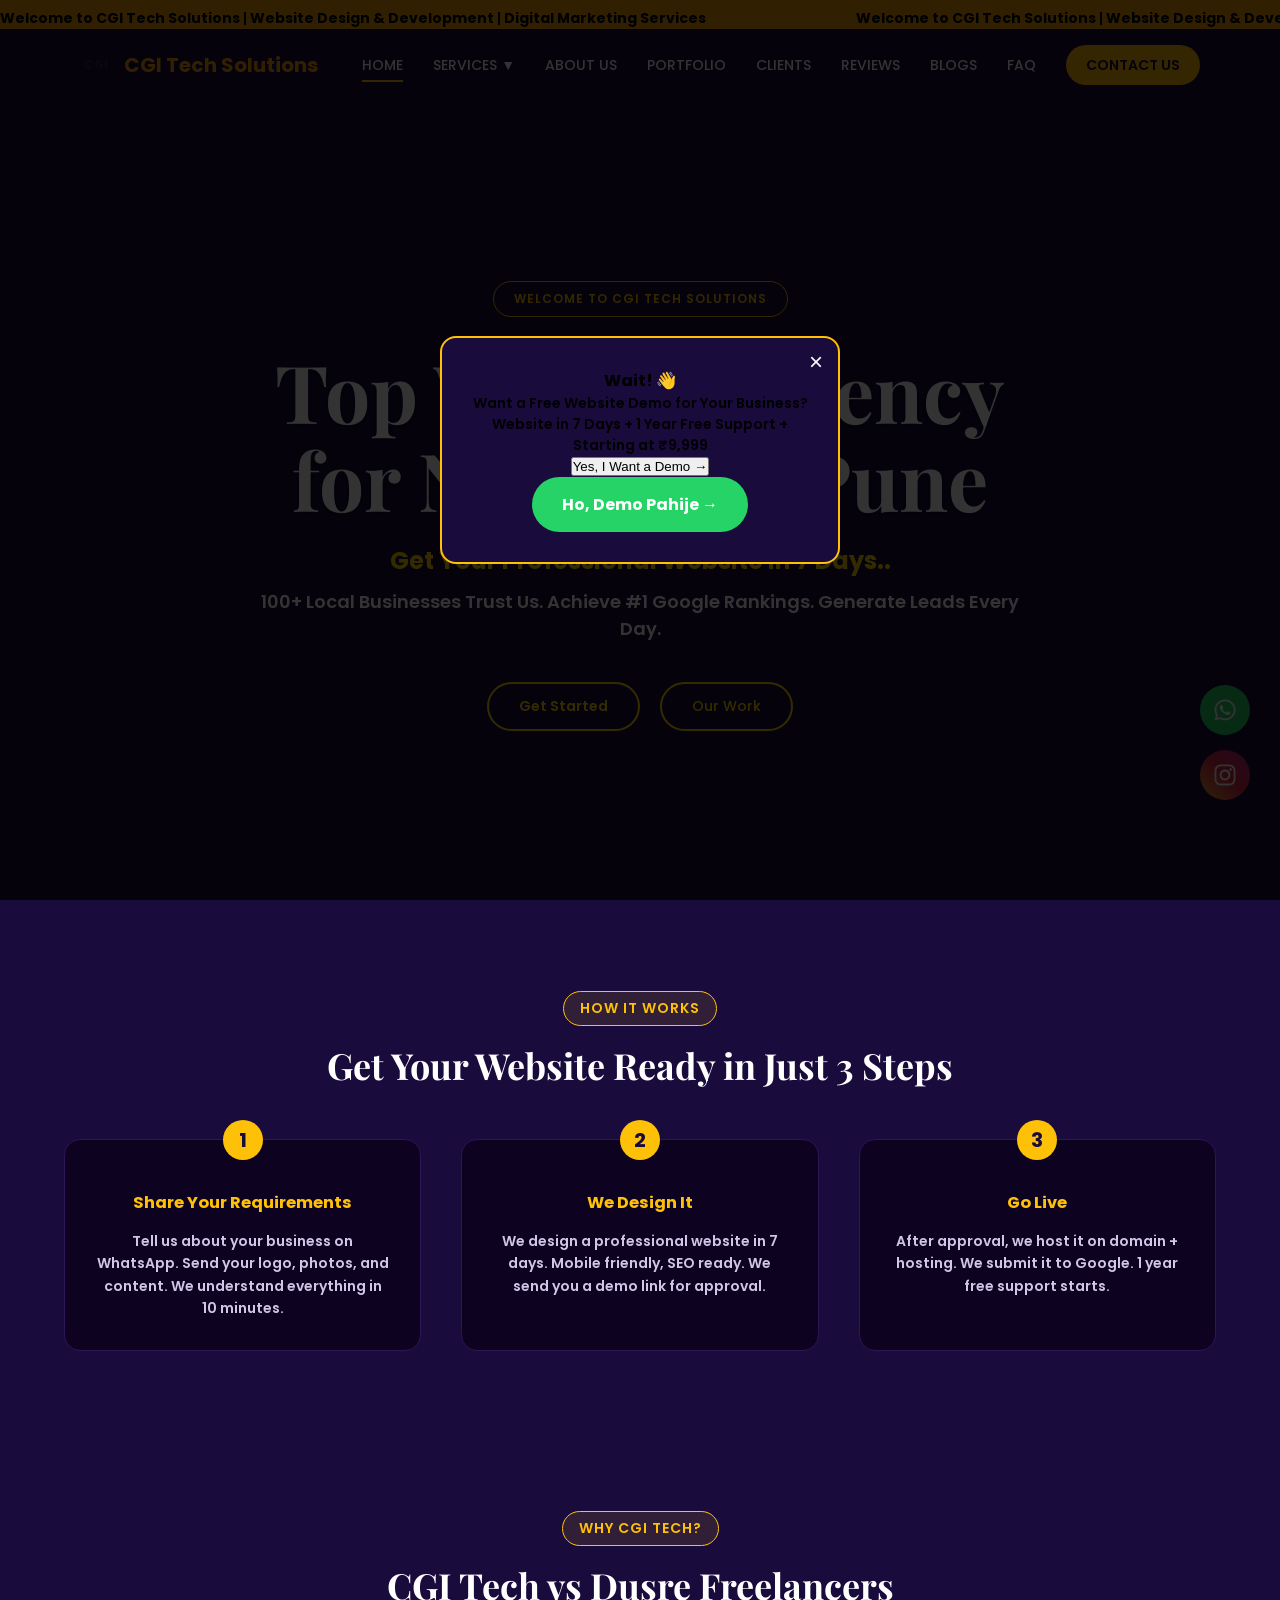
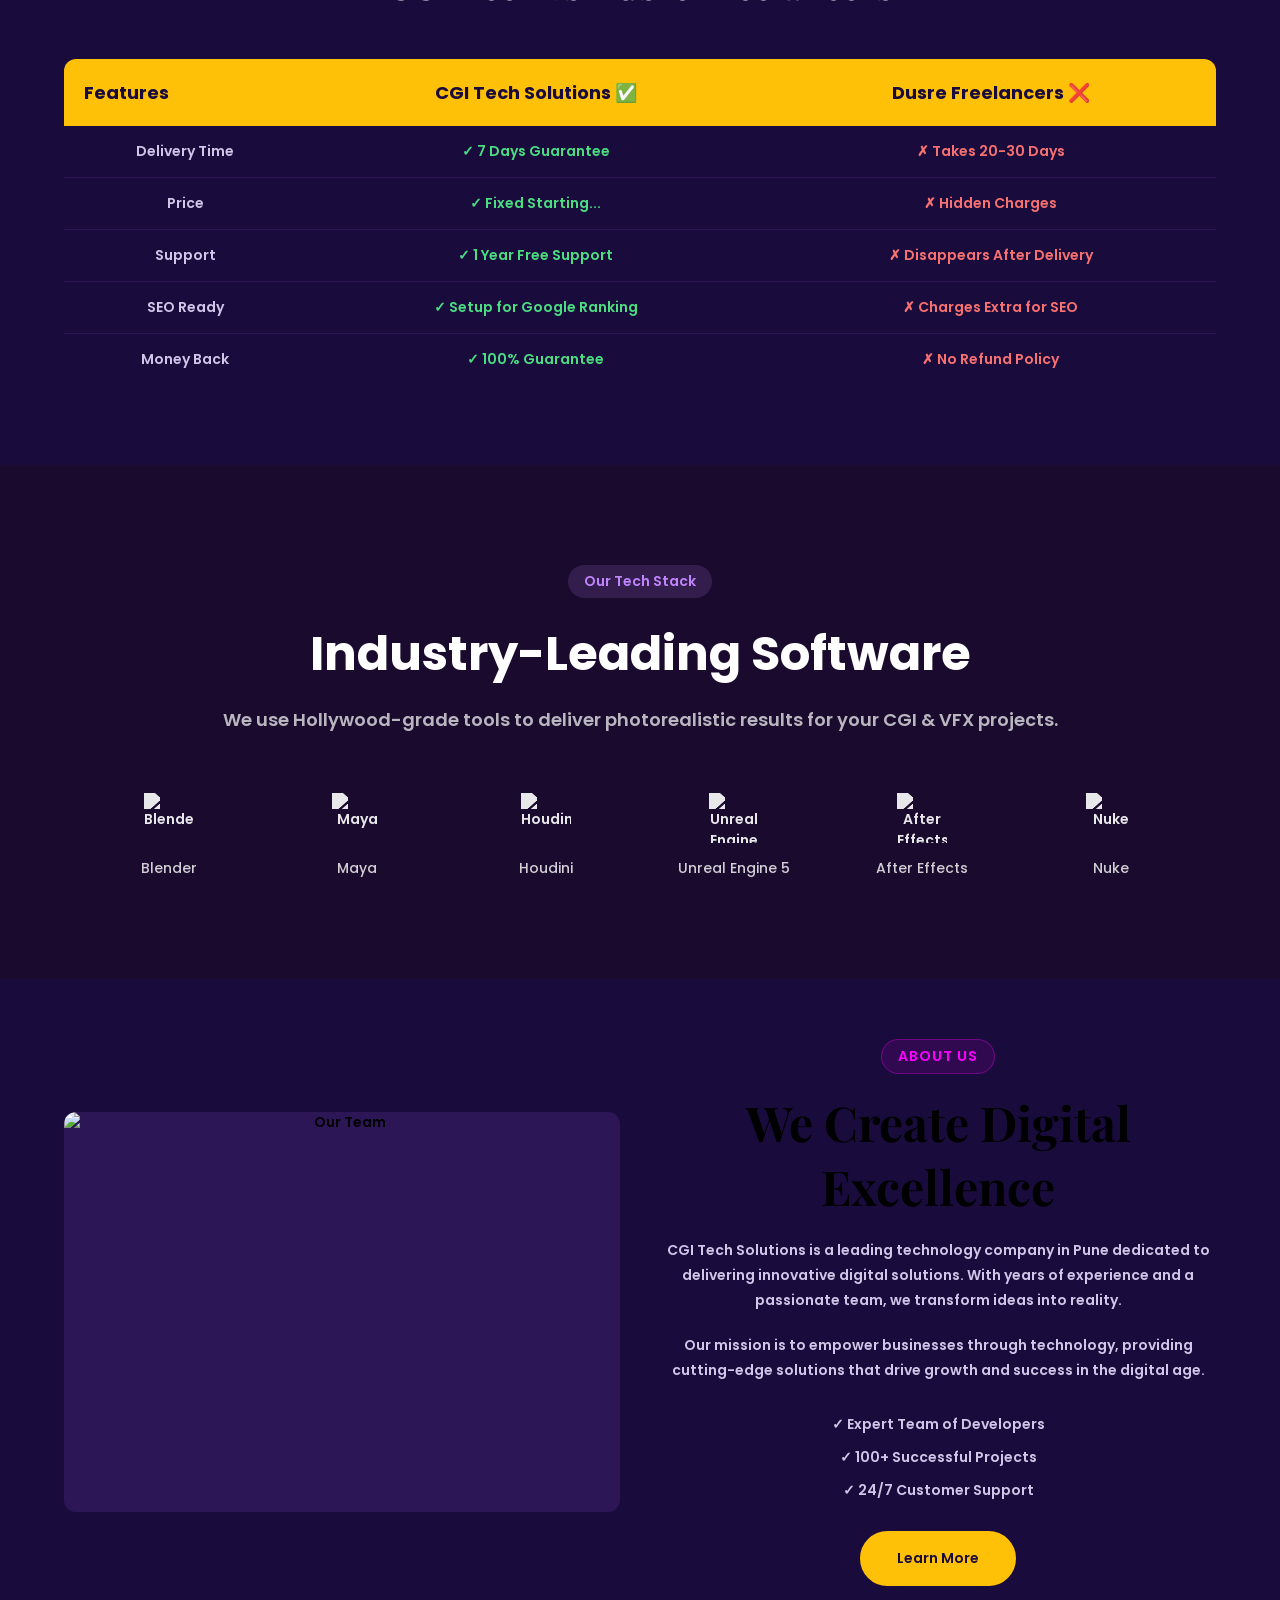
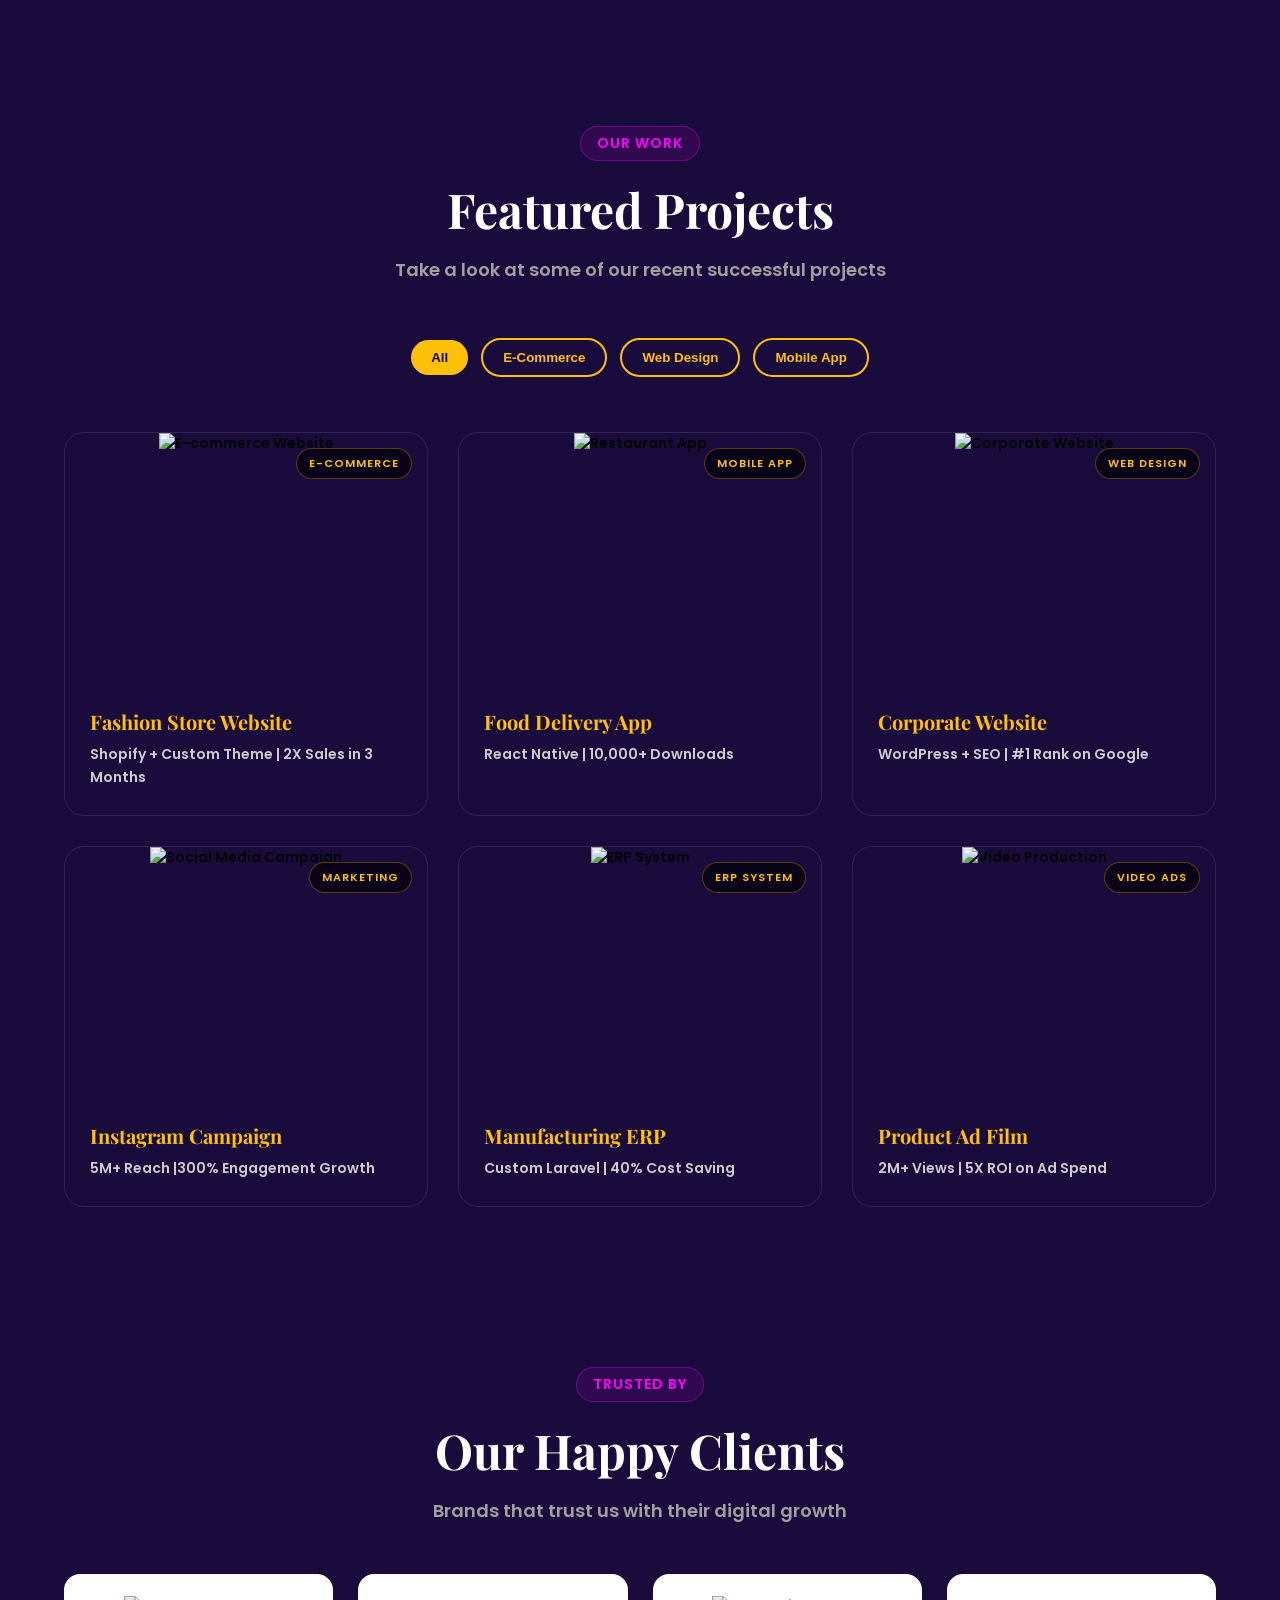
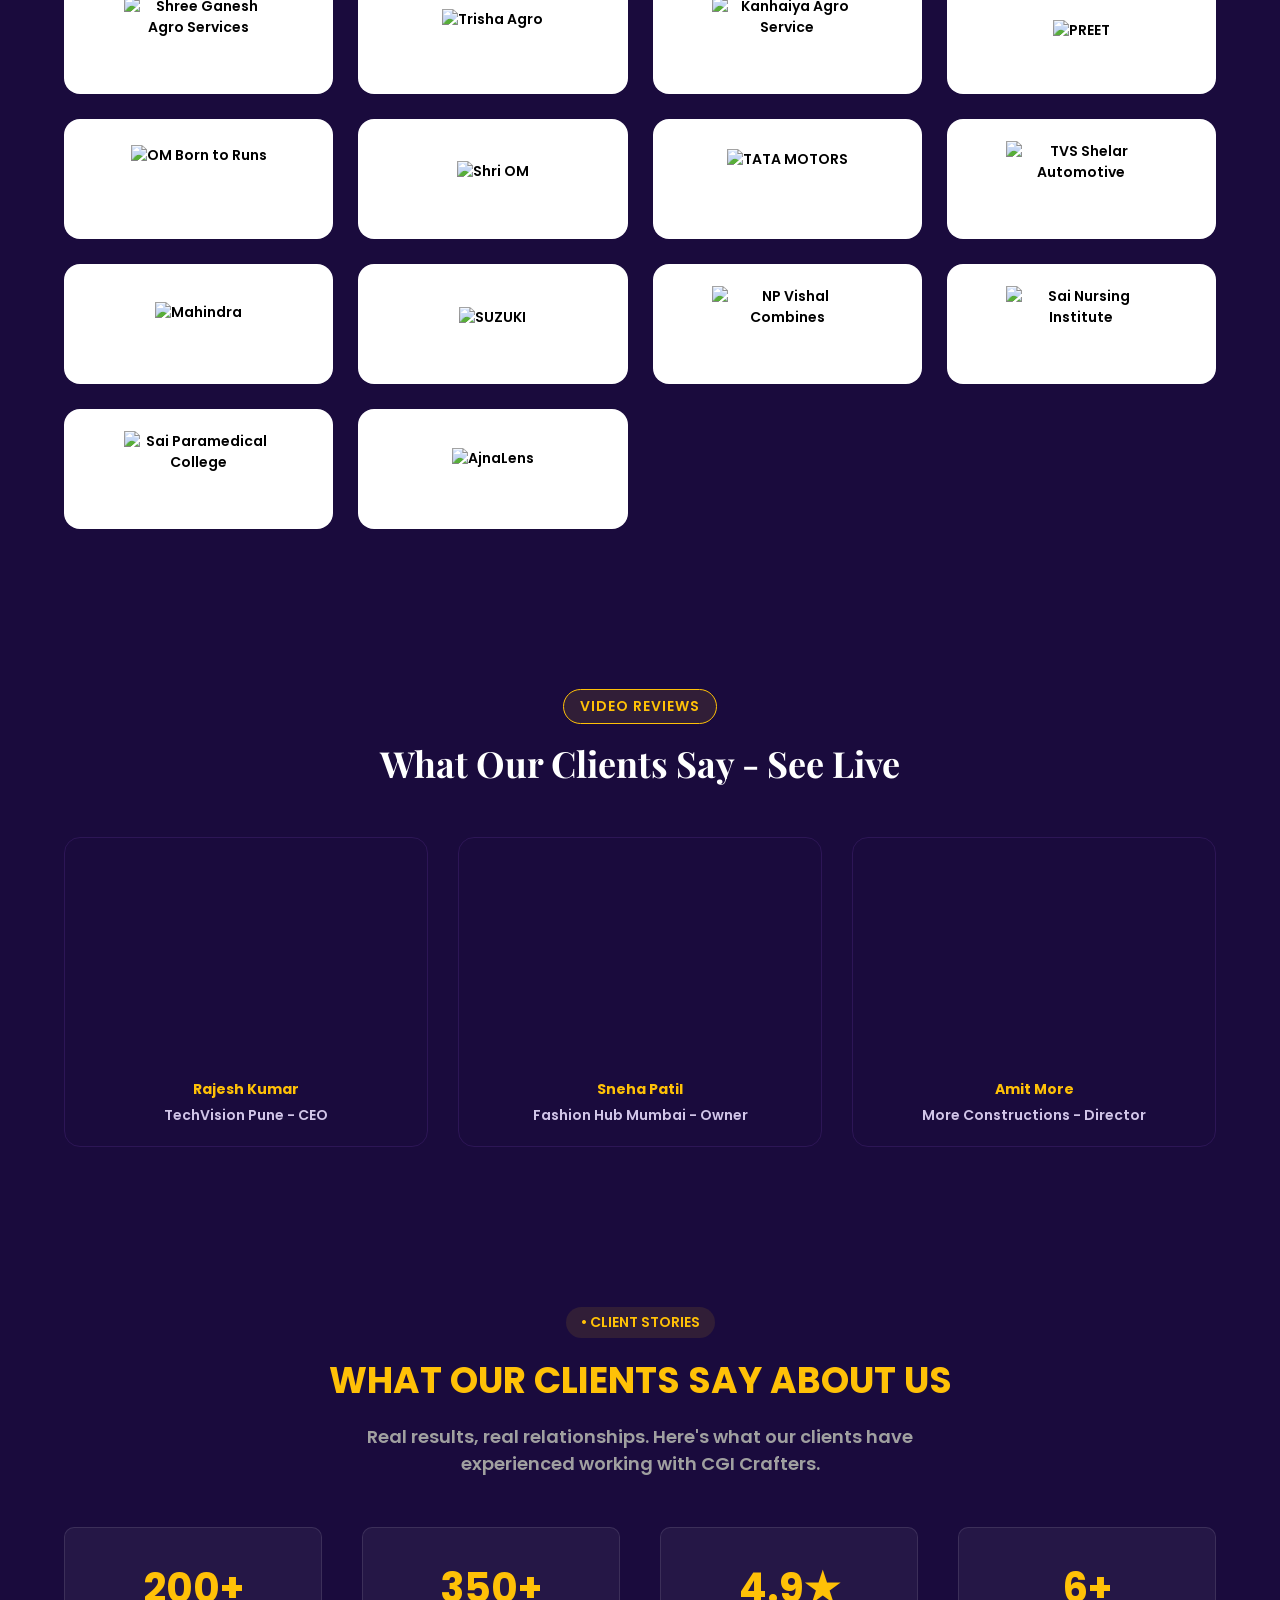
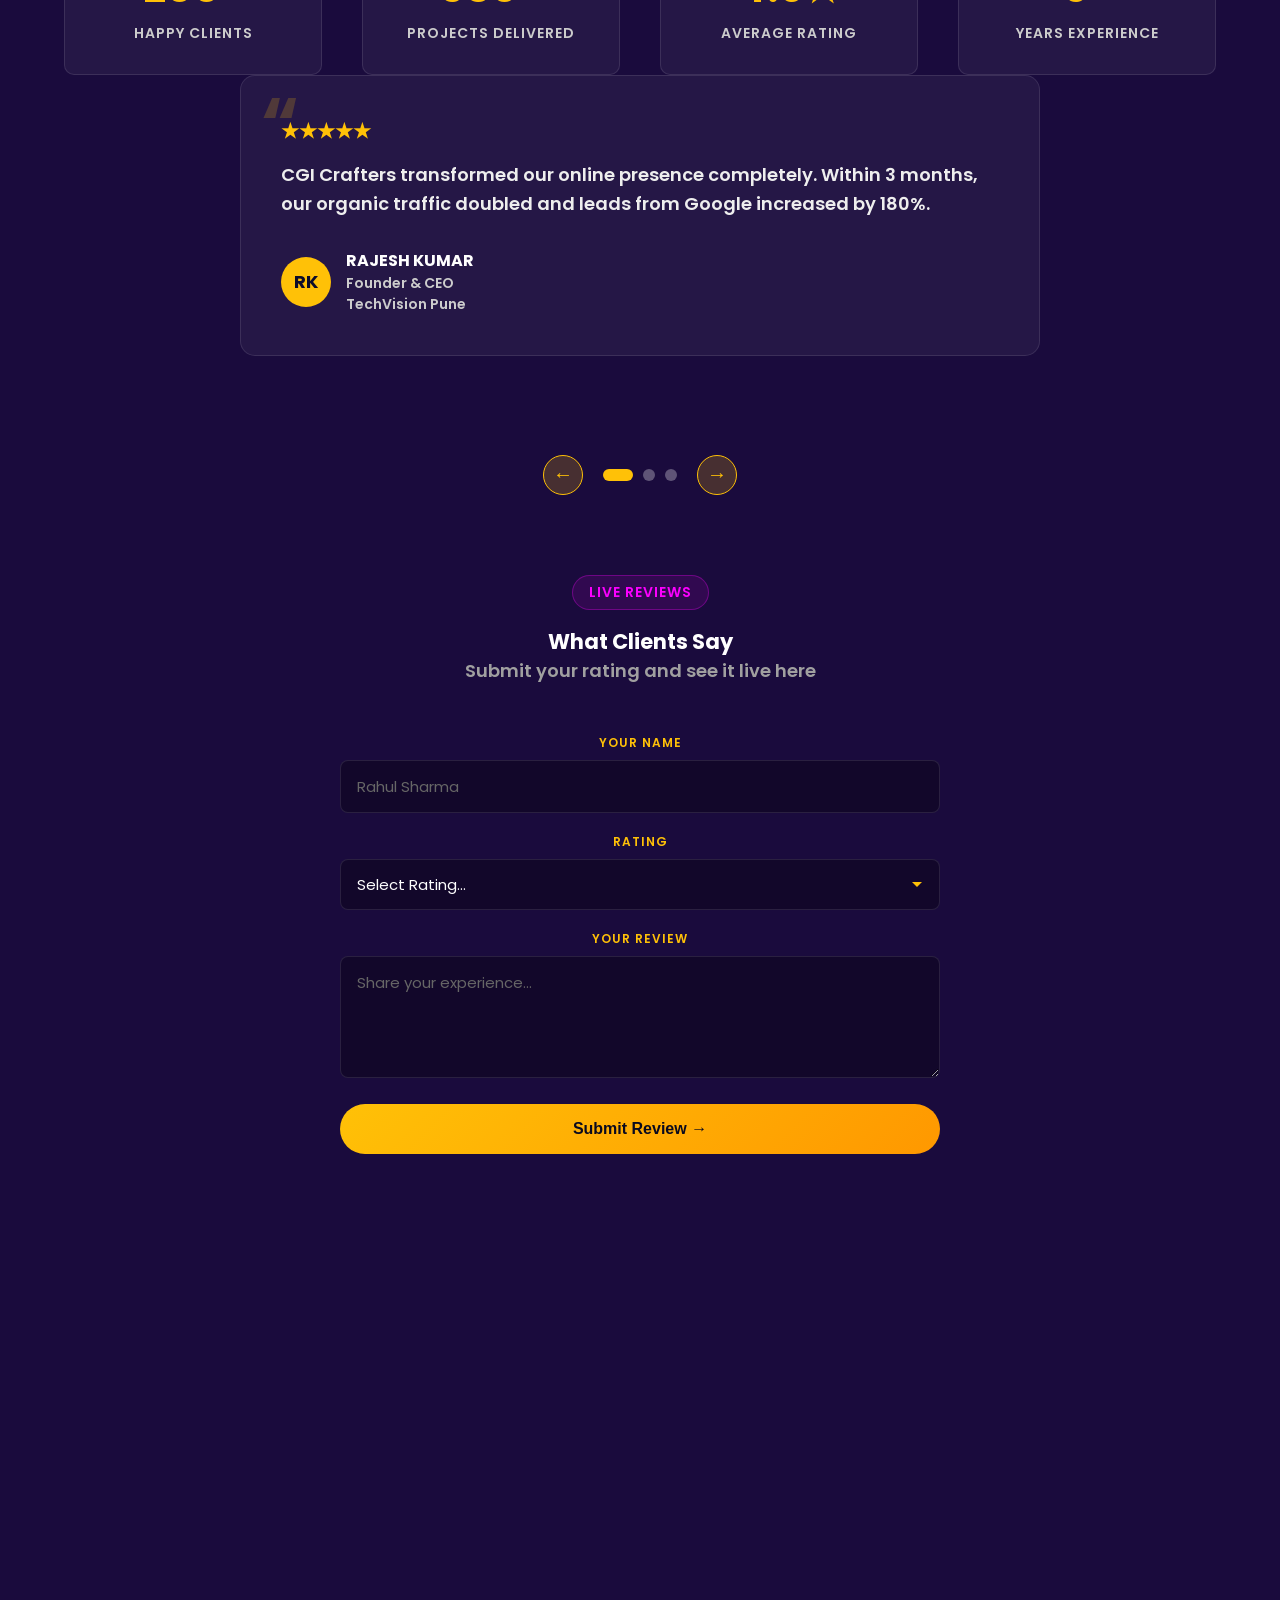
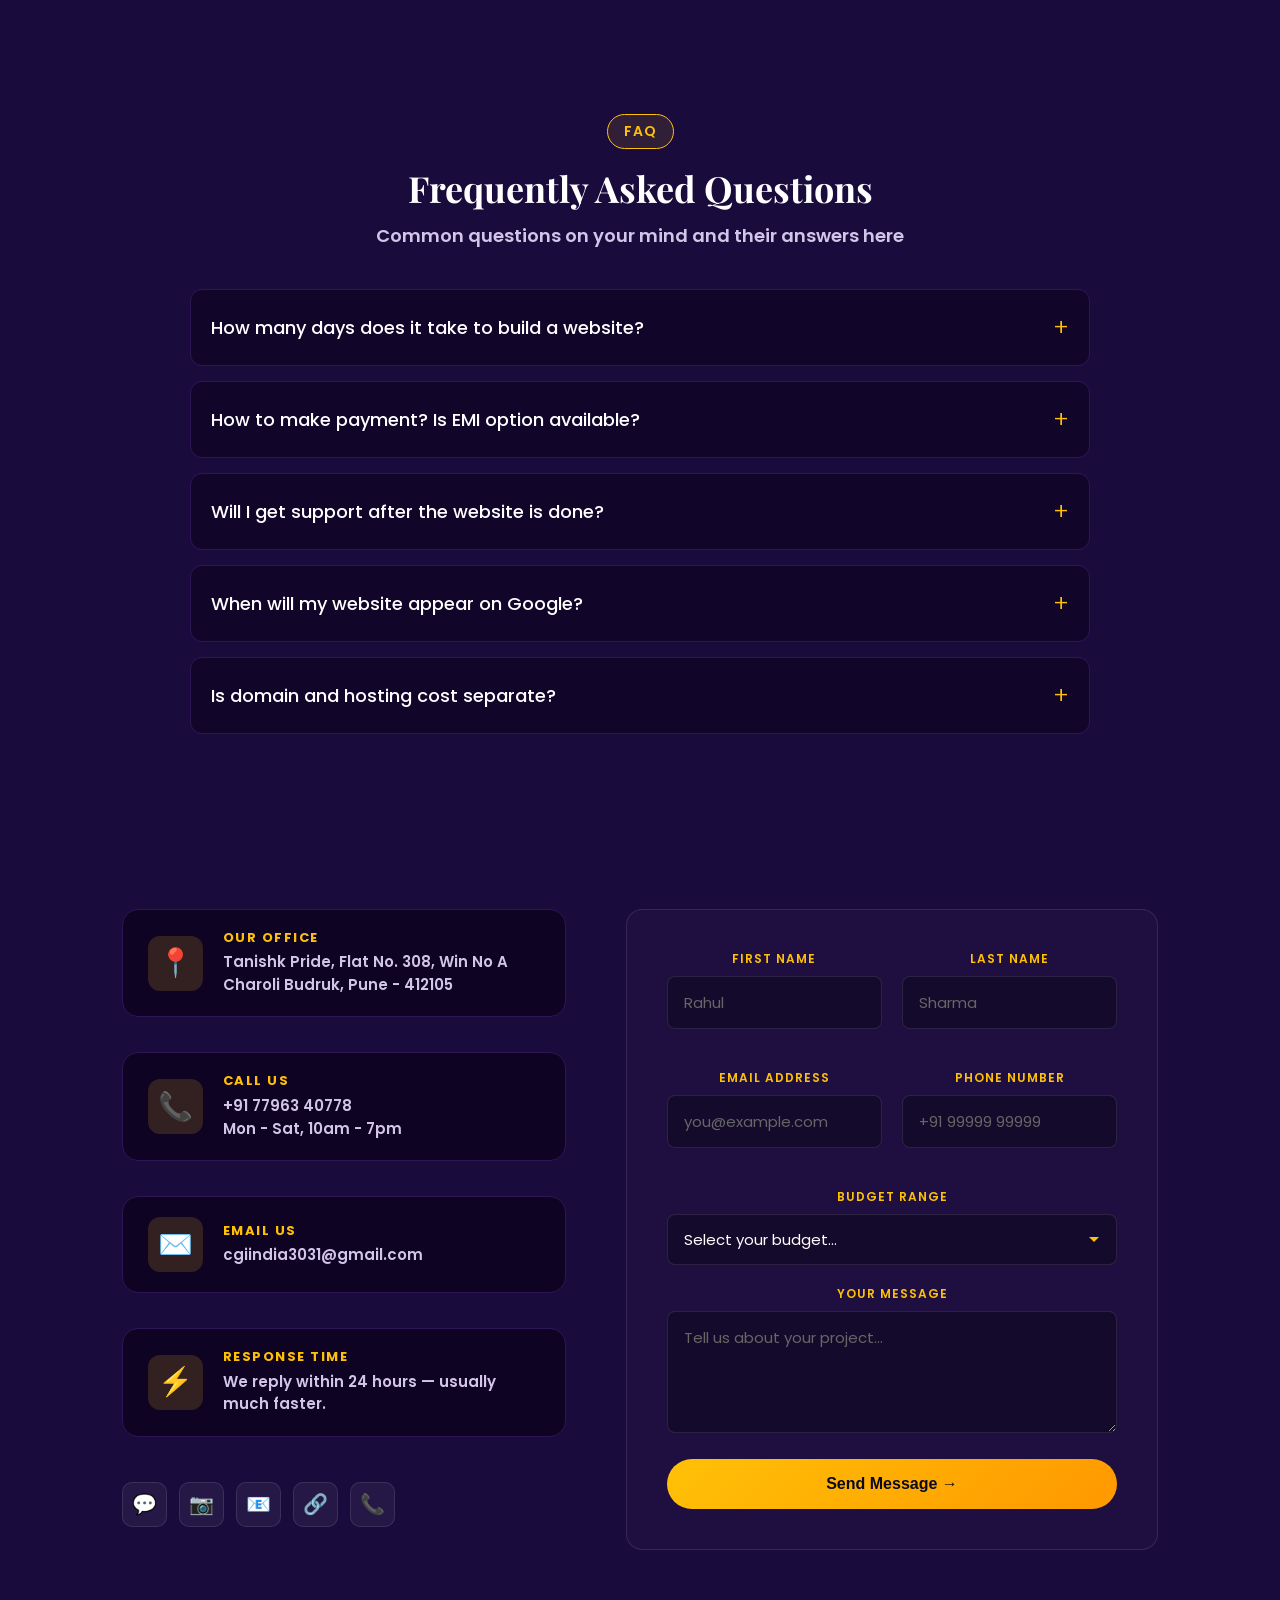
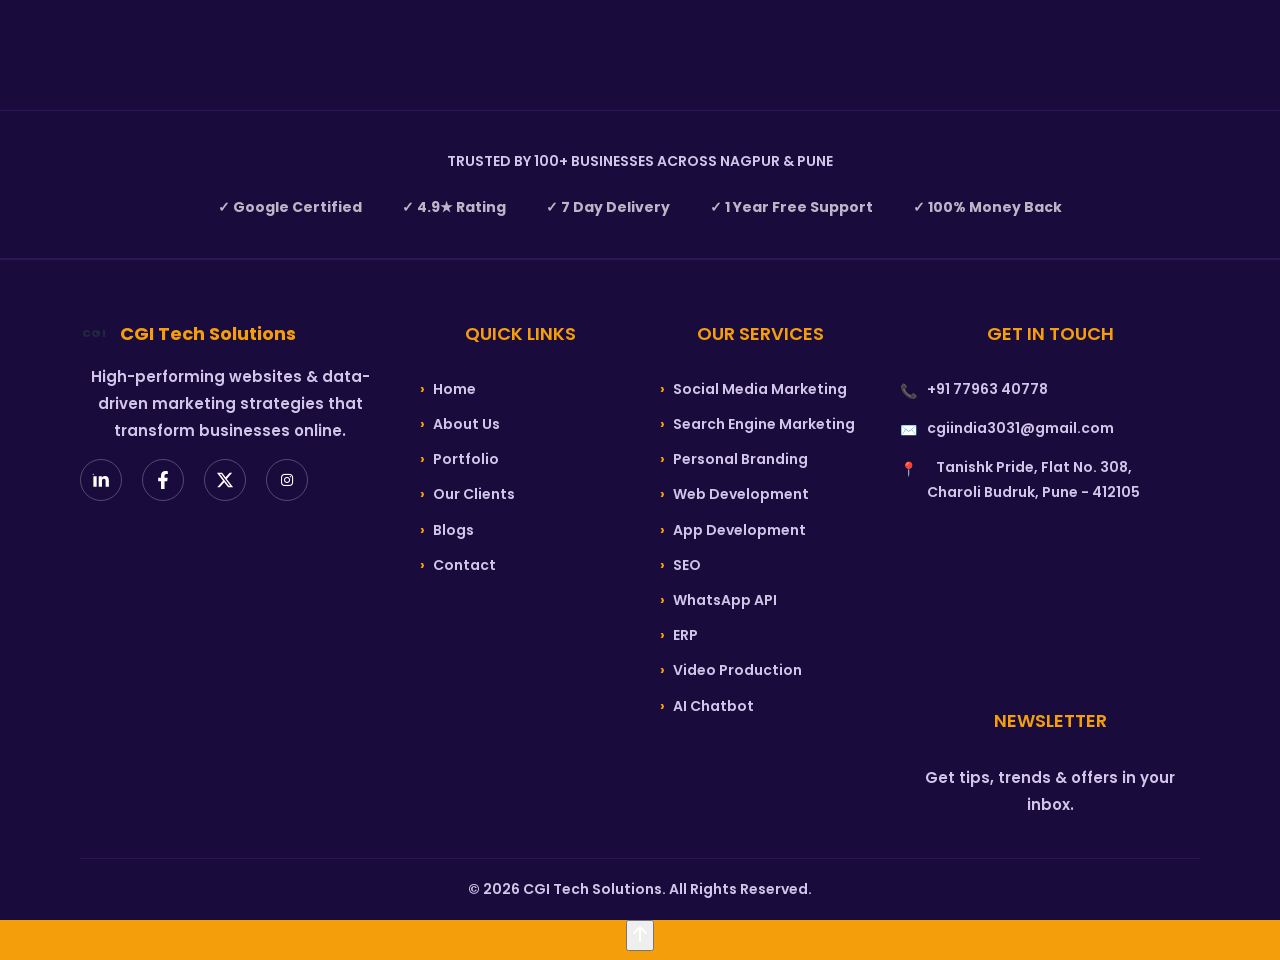
==== commit 3f2afeab: "Update index.html" ====
--- a/index.html
+++ b/index.html
@@ -5,21 +5,21 @@
     <meta name="viewport" content="width=device-width, initial-scale=1.0">
 <!-- Primary Meta Tags -->
 <title>Website Designer Nagpur & Pune | From ₹9,999 | CGI Tech IT Solutions</title>
-<meta name="description" content="#1 Website Design Company in Nagpur & Pune. Professional Business Websites Delivered in 7 Days Starting at ₹9,999. 100+ Happy Clients. 1 Year Free Support. Book Your Free Demo Today! WhatsApp: 7796340778">
+<meta name="description" content="#1 Website Design Company in Nagpur & Pune. Professional Business Websites Delivered in 7 Days Starting at ... 100+ Happy Clients. 1 Year Free Support. Book Your Free Demo Today! WhatsApp: 7796340778">
 <link rel="canonical" href="https://cgitechsolution.github.io/cgitech/">
-<meta name="keywords" content="website designer nagpur, website development pune, website price 9999, web design company nagpur, ecommerce website pune, website developer nagpur, cheap website design nagpur">
+<meta name="keywords" content="website designer nagpur, website development pune, website .. web design company nagpur, ecommerce website pune, website developer nagpur, cheap website design nagpur">
 
 <!-- Open Graph / Facebook -->
 <meta property="og:url" content="https://cgitechsolution.github.io/cgitech/"> 
 <meta property="og:type" content="website">
-<meta property="og:title" content="Website Designer Nagpur & Pune | From ₹9,999 | CGI Tech">
+<meta property="og:title" content="Website Designer Nagpur & Pune | From .... | CGI Tech">
 <meta property="og:description" content="Professional Website in 7 Days. 100+ Happy Clients. 1 Year Free Support. Book Your Free Demo. WhatsApp Now.">
 <meta property="og:image" content="https://cgitechsolution.github.io/cgitech/logo.jpg">
 
 <!-- Twitter -->
 <meta name="twitter:card" content="summary_large_image">
 <meta name="twitter:url" content="https://cgitechsolution.github.io/cgitech/">
-<meta name="twitter:title" content="Website Designer Nagpur & Pune | From ₹9,999 | CGI Tech">
+<meta name="twitter:title" content="Website Designer Nagpur & Pune | CGI Tech">
 <meta name="twitter:description" content="Professional Website in 7 Days. 100+ Happy Clients. 1 Year Free Support. Book Your Free Demo.">
 <meta name="twitter:image" content="https://cgitechsolution.github.io/cgitech/logo.jpg">
 <!-- Favicon -->
@@ -27,13 +27,6 @@
 <link rel="icon" type="image/png" sizes="16x16" href="favicon.png?v=6">
 <link rel="shortcut icon" href="favicon.png?v=6">
 <link rel="apple-touch-icon" sizes="180x180" href="favicon.png?v=6">
-
-    <!-- Social Sharing - WhatsApp, Facebook, LinkedIn साठी -->
-    <!-- Twitter Card -->
-    <meta name="twitter:card" content="summary_large_image">
-    <meta name="twitter:title" content="Website Designer Nagpur & Pune | ₹9,999 | CGI Tech">
-<meta name="twitter:description" content="Professional Website in 7 Days from ₹9,999. #1 Web Design Company for Nagpur & Pune. 100+ Happy Clients. Book Your Free Demo Today!">
-    <meta name="twitter:image" content="https://cgitechsolution.github.io/cgitech/logo.jpg"> 
 
     <!-- CSS & Fonts -->
     <link rel="stylesheet" href="https://cdnjs.cloudflare.com/ajax/libs/font-awesome/6.5.1/css/all.min.css">
@@ -93,7 +86,6 @@
 </script>
 
     <script type="application/ld+json">
-<script type="application/ld+json">
 {
   "@context": "https://schema.org",
   "@type": "FAQPage",
@@ -145,18 +137,7 @@
         @keyframes fadeInUp {
             to { opacity: 1; transform: translateY(0); }
         }
-        /* Animated Gradient Background */
-body {
-    background: linear-gradient(-45deg, #0f0c29, #302b63, #24243e, #1a1a2e);
-    background-size: 400% 400%;
-    animation: gradientBG 15s ease infinite;
-}
-
-@keyframes gradientBG {
-    0% { background-position: 0% 50%; }
-    50% { background-position: 100% 50%; }
-    100% { background-position: 0% 50%; }
-}
+      
     </style>
 <style>
 /* ===== LOGO SIZE FIX - HACH TAK ===== */
@@ -457,7 +438,7 @@
             <div class="hero-content">
                 <div class="welcome-badge">WELCOME TO CGI TECH SOLUTIONS</div>
   <h1>Top Website Agency for Nagpur & Pune</h1>  
-<h2 style="color:#FFD700;font-size:24px;margin:10px 0;">Get Your Professional Website in 7 Days from ₹9,999</h2> 
+<h2 style="color:#FFD700;font-size:24px;margin:10px 0;">Get Your Professional Website in 7 Days..</h2> 
 <p>100+ Local Businesses Trust Us. Achieve #1 Google Rankings. Generate Leads Every Day.</p>
 
                 <div class="hero-buttons">
@@ -466,73 +447,6 @@
                 </div>
             </div>
         </section>
-        <!-- PRICING SECTION START - Digipeddle Style -->
-<section class="pricing" id="pricing" style="background:#1a0b3d; padding:80px 5%;">
-  <div class="container">
-    <div class="section-badge" style="background:rgba(255,193,7,0.1);color:#ffc107;border:1px solid #ffc107;display:table;margin:0 auto 15px;padding:6px 16px;border-radius:20px;">OUR PACKAGES</div>
-    <h2 style="color:#fff;text-align:center;font-size:36px;margin-bottom:10px;font-family:'Playfair Display',serif;">Website Design Pricing</h2>
-    <p class="section-subtitle" style="color:#d1c5e8;text-align:center;margin-bottom:50px;">7 Divsat Website. 1 Varsh Free Support. 100% Money Back Guarantee</p>
-
-    <div class="pricing-grid" style="display:grid;grid-template-columns:repeat(auto-fit,minmax(300px,1fr));gap:30px;max-width:1200px;margin:0 auto;">
-
-      <!-- PLAN 1: BASIC ₹9,999 -->
-      <div class="price-card" style="background:#0d021f;border:1px solid #2d1656;border-radius:16px;padding:35px 25px;text-align:center;position:relative;">
-        <h3 style="color:#fff;font-size:24px;margin-bottom:10px;">BASIC</h3>
-        <div style="color:#ffc107;font-size:42px;font-weight:700;margin:15px 0;">₹9,999</div>
-        <p style="color:#d1c5e8;margin-bottom:25px;">Small Business / Startups Sathi</p>
-        <ul style="list-style:none;padding:0;text-align:left;color:#d1c5e8;line-height:2;">
-          <li>✓ 5 Page Website</li>
-          <li>✓ Mobile Friendly Design</li>
-          <li>✓ WhatsApp Button</li>
-          <li>✓ Contact Form</li>
-          <li>✓ 1 Year Free Hosting</li>
-          <li>✓ 7 Divsat Delivery</li>
-          <li>✓ 1 Year Free Support</li>
-        </ul>
-        <a href="https://wa.me/917796340778?text=Hi,%20mala%20BASIC%20₹9,999%20wala%20website%20hava" target="_blank" style="display:inline-block;margin-top:25px;background:transparent;color:#ffc107;border:2px solid #ffc107;padding:12px 30px;border-radius:30px;text-decoration:none;font-weight:600;">Get Started →</a>
-      </div>
-
-      <!-- PLAN 2: STANDARD ₹14,999 - MOST POPULAR -->
-      <div class="price-card" style="background:#0d021f;border:2px solid #ffc107;border-radius:16px;padding:35px 25px;text-align:center;position:relative;transform:scale(1.05);">
-        <span style="position:absolute;top:-15px;left:50%;transform:translateX(-50%);background:#ffc107;color:#1a0b3d;padding:5px 15px;border-radius:20px;font-size:14px;font-weight:700;">MOST POPULAR</span>
-        <h3 style="color:#fff;font-size:24px;margin-bottom:10px;">STANDARD</h3>
-        <div style="color:#ffc107;font-size:42px;font-weight:700;margin:15px 0;">₹14,999</div>
-        <p style="color:#d1c5e8;margin-bottom:25px;">Growing Business Sathi Best</p>
-        <ul style="list-style:none;padding:0;text-align:left;color:#d1c5e8;line-height:2;">
-          <li>✓ 10 Page Website</li>
-          <li>✓ Premium Design</li>
-          <li>✓ SEO Ready</li>
-          <li>✓ Google Map Integration</li>
-          <li>✓ Social Media Links</li>
-          <li>✓ Free SSL Certificate</li>
-          <li>✓ 7 Divsat Delivery</li>
-          <li>✓ 1 Year Free Support</li>
-        </ul>
-        <a href="https://wa.me/917796340778?text=Hi,%20mala%20STANDARD%20₹14,999%20wala%20website%20hava" target="_blank" style="display:inline-block;margin-top:25px;background:#ffc107;color:#1a0b3d;border:2px solid #ffc107;padding:12px 30px;border-radius:30px;text-decoration:none;font-weight:600;">Get Started →</a>
-      </div>
-
-      <!-- PLAN 3: PREMIUM ₹25,999 -->
-      <div class="price-card" style="background:#0d021f;border:1px solid #2d1656;border-radius:16px;padding:35px 25px;text-align:center;position:relative;">
-        <h3 style="color:#fff;font-size:24px;margin-bottom:10px;">PREMIUM</h3>
-        <div style="color:#ffc107;font-size:42px;font-weight:700;margin:15px 0;">₹25,999</div>
-        <p style="color:#d1c5e8;margin-bottom:25px;">E-commerce / Big Business</p>
-        <ul style="list-style:none;padding:0;text-align:left;color:#d1c5e8;line-height:2;">
-          <li>✓ 20+ Page Website</li>
-          <li>✓ E-commerce Functionality</li>
-          <li>✓ Payment Gateway</li>
-          <li>✓ Product Listing</li>
-          <li>✓ Admin Panel</li>
-          <li>✓ Advanced SEO</li>
-          <li>✓ 15 Divsat Delivery</li>
-          <li>✓ 1 Year Free Support</li>
-        </ul>
-        <a href="https://wa.me/917796340778?text=Hi,%20mala%20PREMIUM%20₹25,999%20wala%20website%20hava" target="_blank" style="display:inline-block;margin-top:25px;background:transparent;color:#ffc107;border:2px solid #ffc107;padding:12px 30px;border-radius:30px;text-decoration:none;font-weight:600;">Get Started →</a>
-      </div>
-
-    </div>
-  </div>
-</section>
-<!-- PRICING SECTION END -->
 <!-- PROCESS SECTION START -->
 <section style="background:#1a0b3d;padding:80px 5%;">
   <div style="max-width:1200px;margin:0 auto;text-align:center;">
@@ -584,8 +498,8 @@
   </tr>
   <tr style="border-bottom:1px solid #2d1656;">
     <td style="padding:15px;font-weight:600;">Price</td>
-    <td style="padding:15px;text-align:center;color:#4ade80;">✓ Fixed Starting ₹9,999</td>
-    <td style="padding:15px;text-align:center;color:#f87171;">✗ ₹15,000+ With Hidden Charges</td>
+    <td style="padding:15px;text-align:center;color:#4ade80;">✓ Fixed Starting...</td>
+    <td style="padding:15px;text-align:center;color:#f87171;">✗ Hidden Charges</td>
   </tr>
   <tr style="border-bottom:1px solid #2d1656;">
     <td style="padding:15px;font-weight:600;">Support</td>
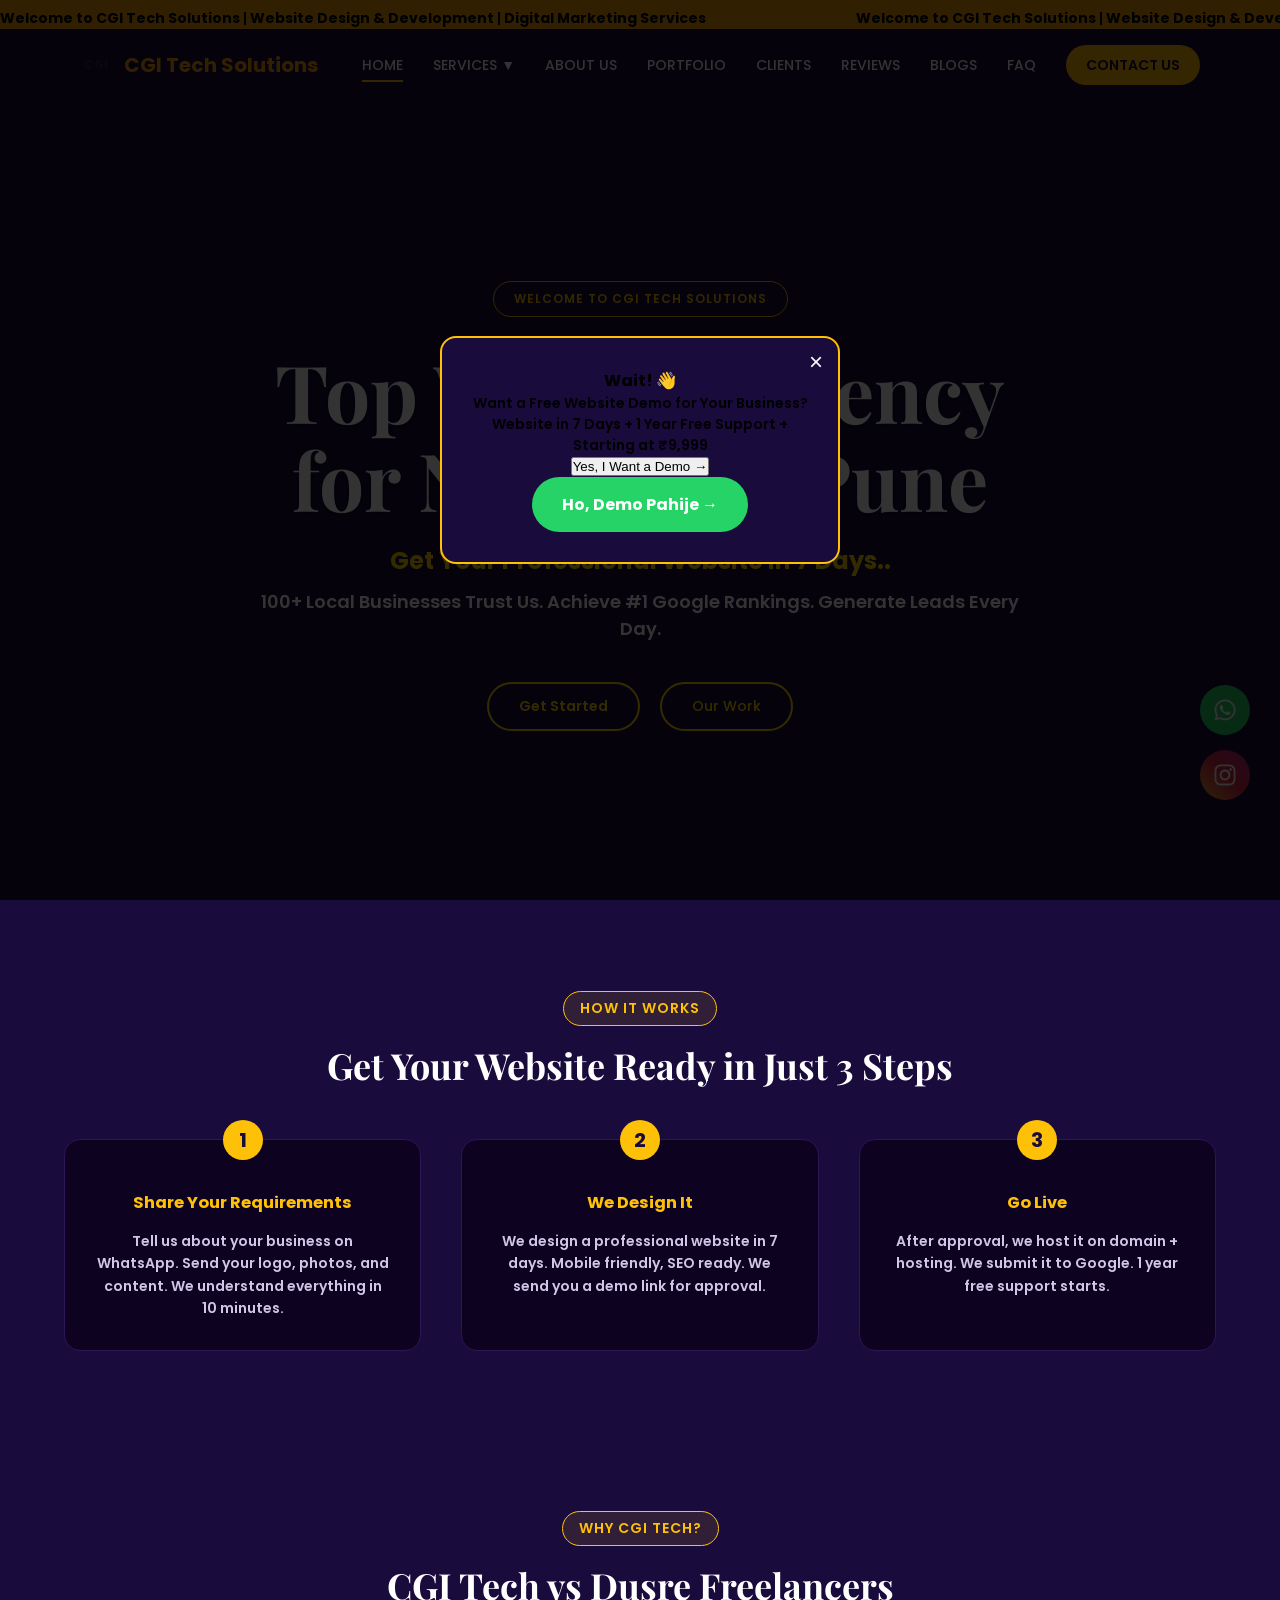
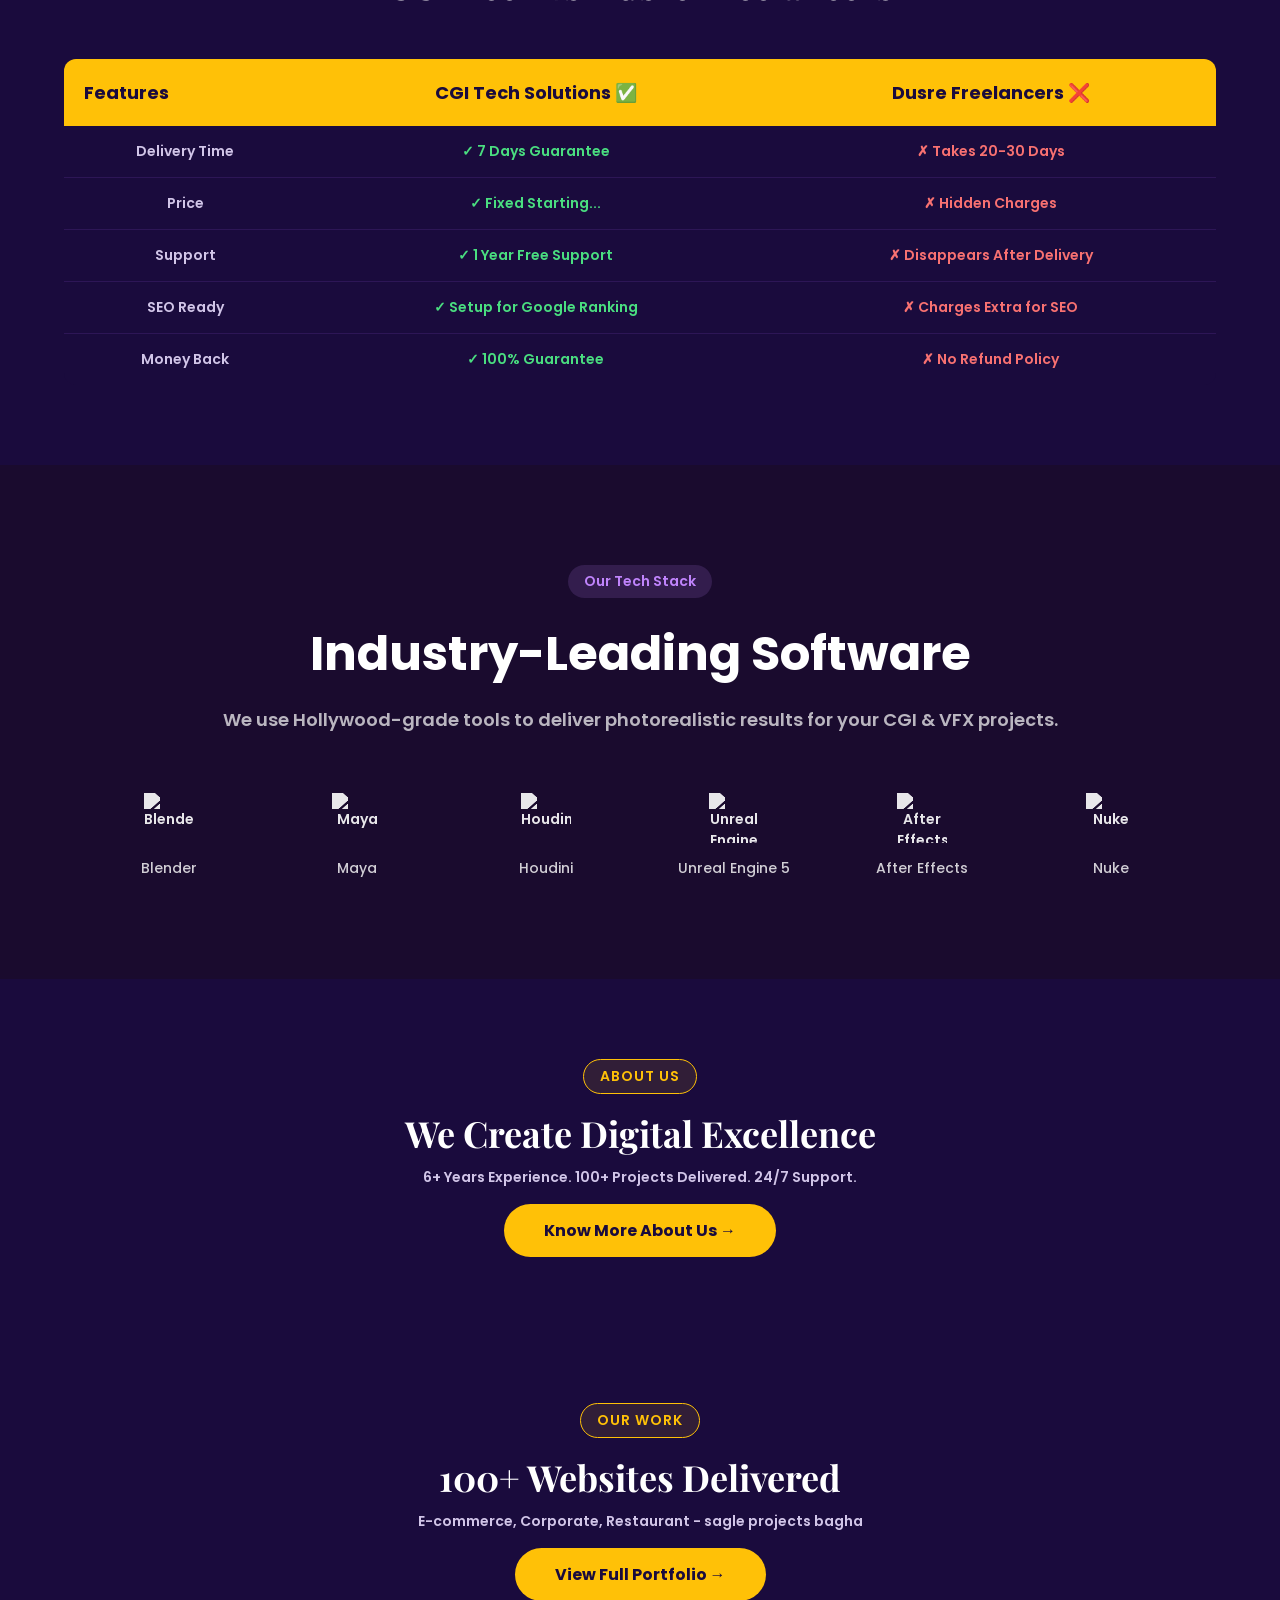
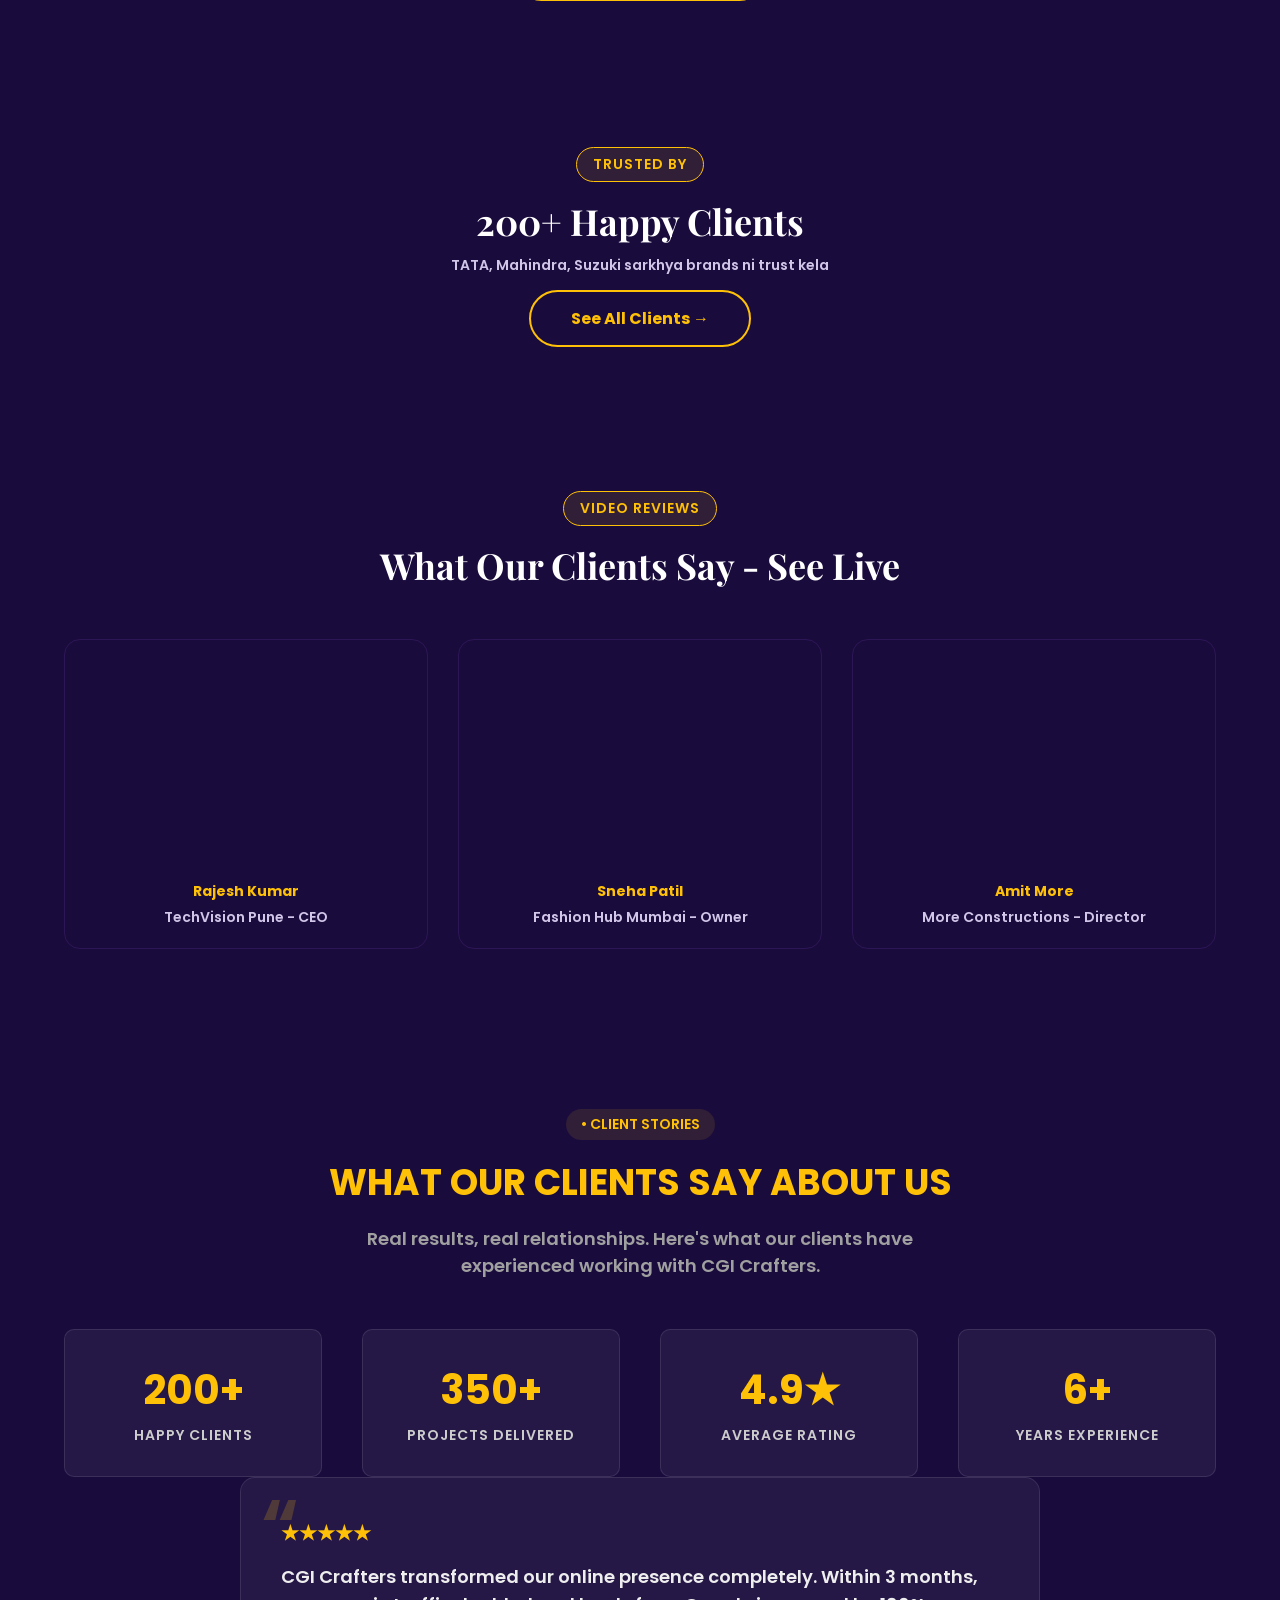
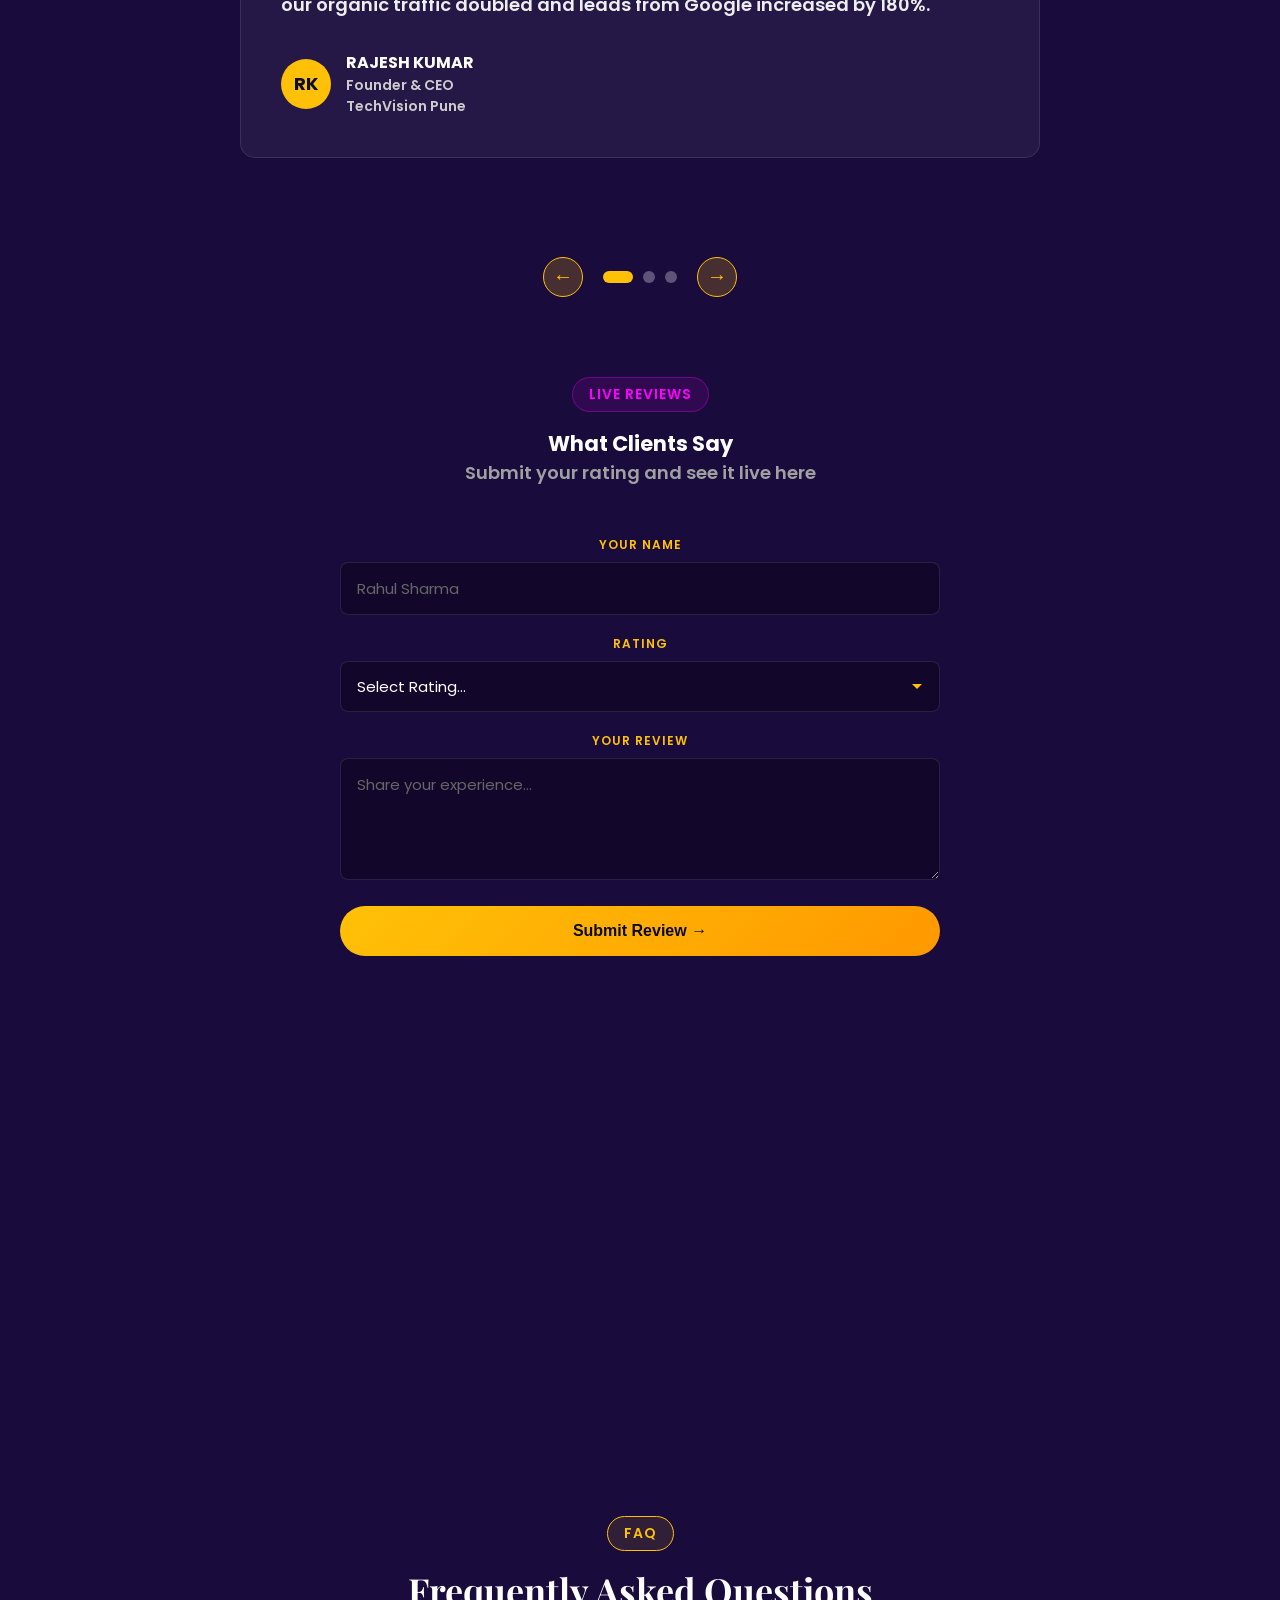
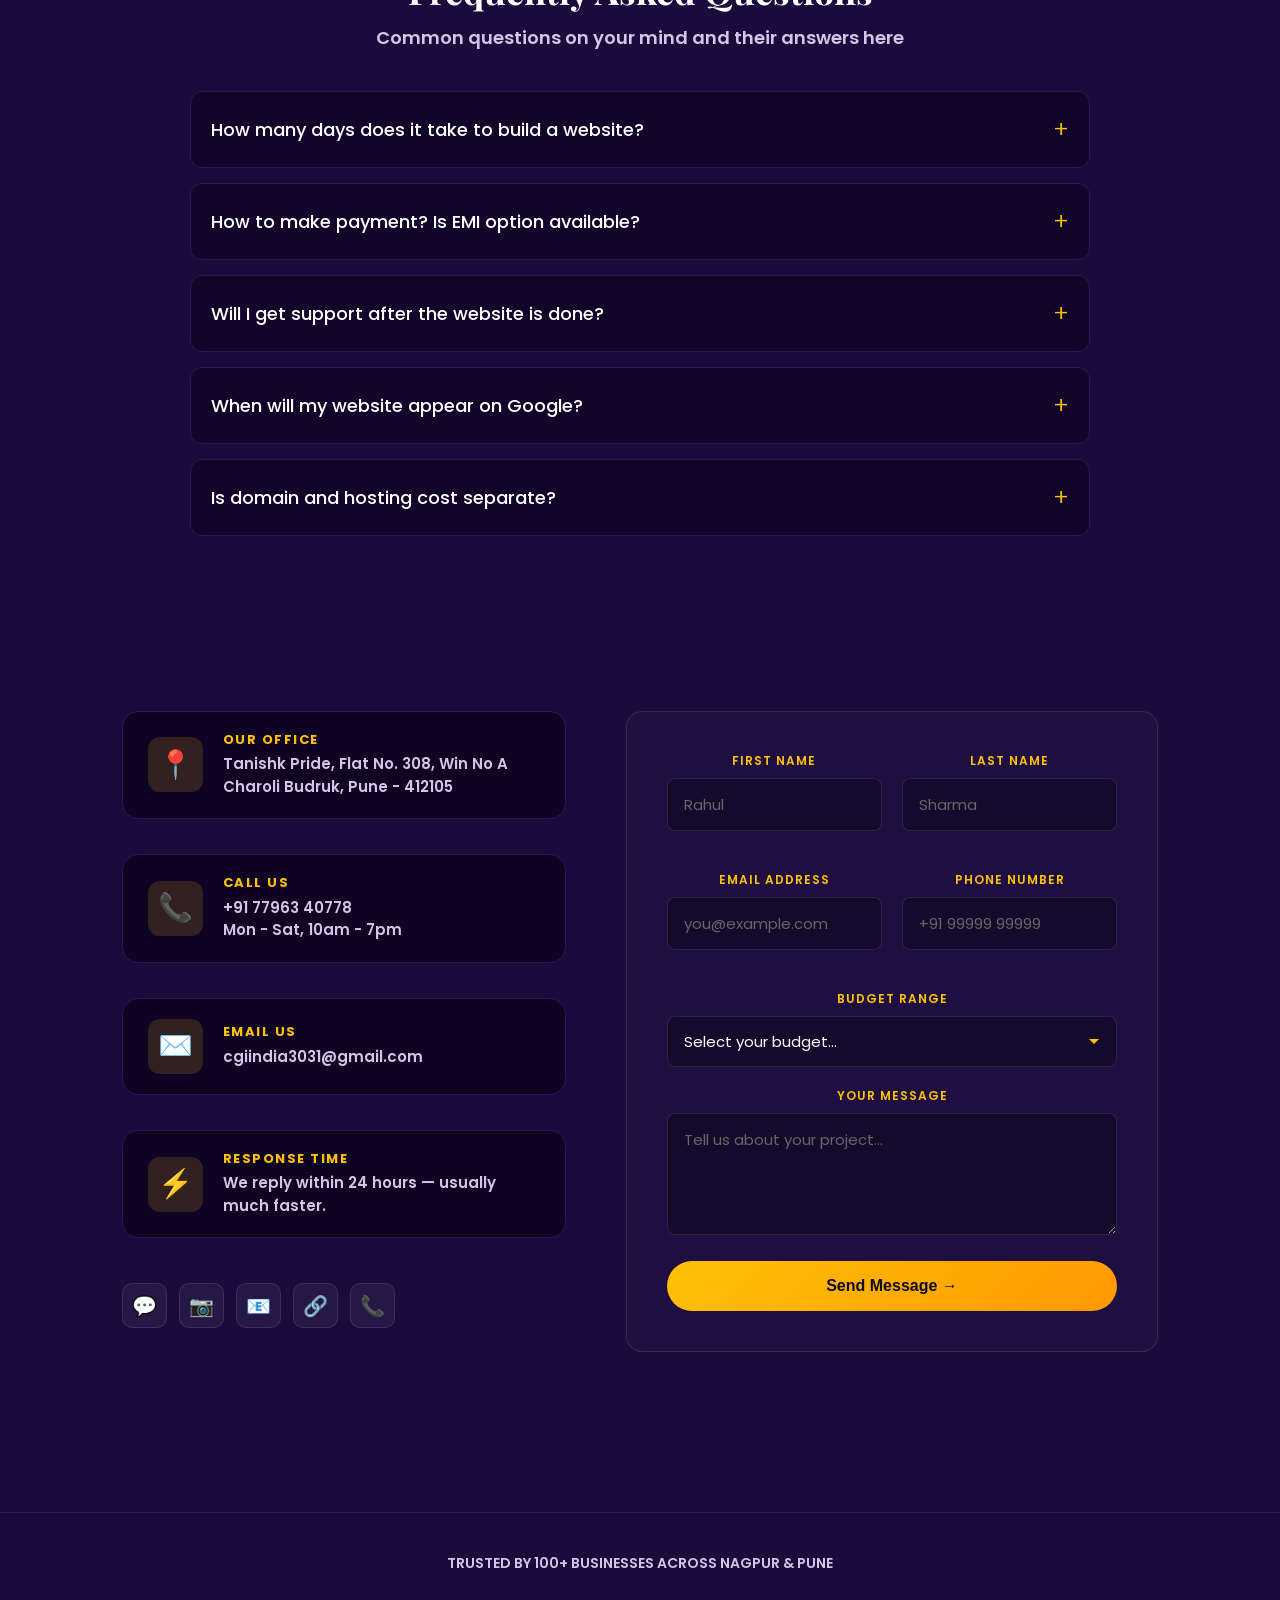
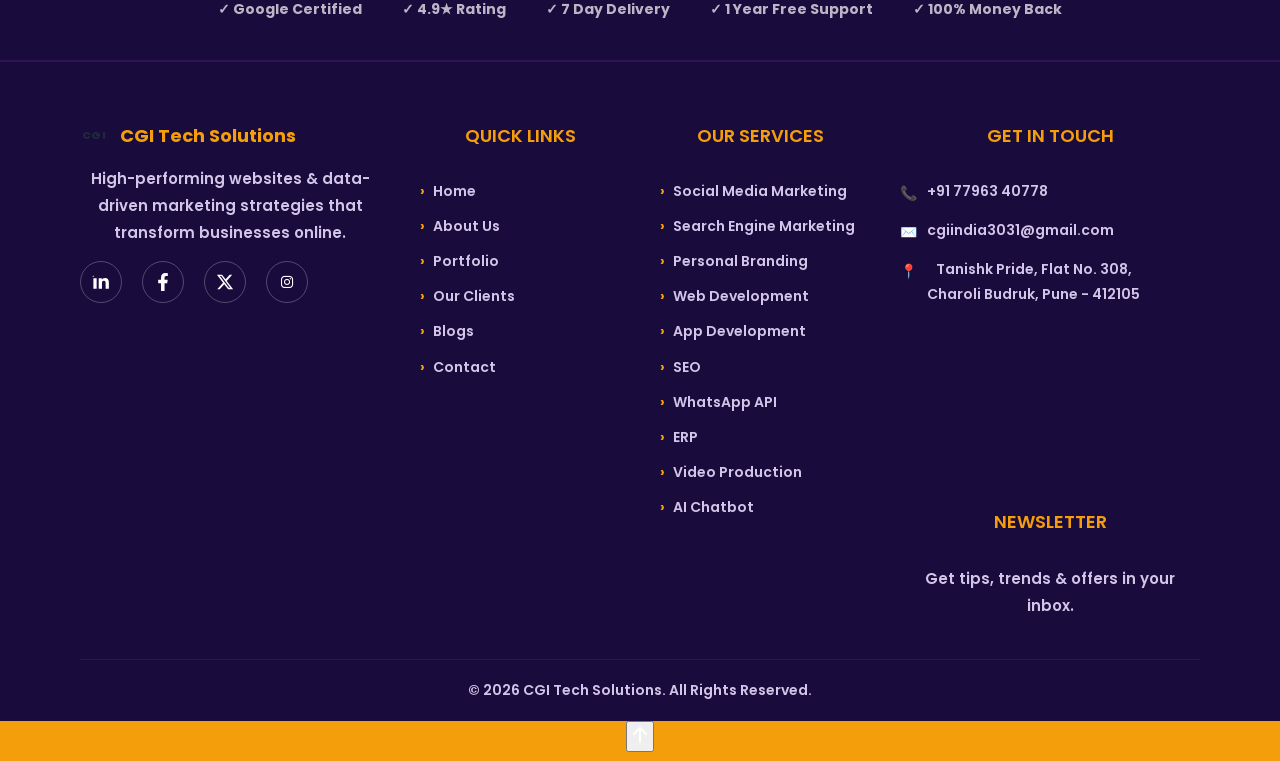
==== commit 2dff2c80: "Update index.html" ====
--- a/index.html
+++ b/index.html
@@ -4,7 +4,7 @@
     <meta charset="UTF-8">
     <meta name="viewport" content="width=device-width, initial-scale=1.0">
 <!-- Primary Meta Tags -->
-<title>Website Designer Nagpur & Pune | From ₹9,999 | CGI Tech IT Solutions</title>
+<title>Website Designer Nagpur & Pune | From ....| CGI Tech IT Solutions</title>
 <meta name="description" content="#1 Website Design Company in Nagpur & Pune. Professional Business Websites Delivered in 7 Days Starting at ... 100+ Happy Clients. 1 Year Free Support. Book Your Free Demo Today! WhatsApp: 7796340778">
 <link rel="canonical" href="https://cgitechsolution.github.io/cgitech/">
 <meta name="keywords" content="website designer nagpur, website development pune, website .. web design company nagpur, ecommerce website pune, website developer nagpur, cheap website design nagpur">
@@ -565,174 +565,37 @@
   </div>
 </section>
 
-        <section class="about" id="about">
-            <div class="about-image">
-           <img src="team.jpg" alt="Our Team">
-            </div>
-            <div class="about-content">
-                <div class="section-badge">ABOUT US</div>
-                <h2>We Create Digital Excellence</h2>
-                <p>CGI Tech Solutions is a leading technology company in Pune dedicated to delivering innovative digital solutions. With years of experience and a passionate team, we transform ideas into reality.</p>
-                <p>Our mission is to empower businesses through technology, providing cutting-edge solutions that drive growth and success in the digital age.</p>
-                <ul class="about-points">
-                    <li>✓ Expert Team of Developers</li>
-                    <li>✓ 100+ Successful Projects</li>
-                    <li>✓ 24/7 Customer Support</li>
-                </ul>
-                <a href="#contact" class="btn-primary">Learn More</a>
-            </div>
-        </section>
-
-       <!-- PORTFOLIO SECTION START -->
-<section class="portfolio" id="portfolio">
-    <div class="section-badge">OUR WORK</div>
-    <h2>Featured Projects</h2>
-    <p class="section-subtitle">Take a look at some of our recent successful projects</p>
-    <!-- PORTFOLIO FILTER START -->
-<div style="text-align:center;margin-bottom:40px;">
-  <button class="filter-btn active" onclick="filterPortfolio('all')" style="background:#ffc107;color:#1a0b3d;border:none;padding:10px 20px;margin:5px;border-radius:25px;font-weight:600;cursor:pointer;">All</button>
-  <button class="filter-btn" onclick="filterPortfolio('ecommerce')" style="background:transparent;color:#ffc107;border:2px solid #ffc107;padding:10px 20px;margin:5px;border-radius:25px;font-weight:600;cursor:pointer;">E-Commerce</button>
-  <button class="filter-btn" onclick="filterPortfolio('web')" style="background:transparent;color:#ffc107;border:2px solid #ffc107;padding:10px 20px;margin:5px;border-radius:25px;font-weight:600;cursor:pointer;">Web Design</button>
-  <button class="filter-btn" onclick="filterPortfolio('app')" style="background:transparent;color:#ffc107;border:2px solid #ffc107;padding:10px 20px;margin:5px;border-radius:25px;font-weight:600;cursor:pointer;">Mobile App</button>
-</div>
-
-<script>
-function filterPortfolio(category) {
-  let cards = document.querySelectorAll('.portfolio-card');
-  cards.forEach(card => {
-    let tag = card.querySelector('.portfolio-tag').innerText.toLowerCase();
-    if (category === 'all' || tag.includes(category)) {
-      card.style.display = 'block';
-    } else {
-      card.style.display = 'none';
-    }
-  });
-  document.querySelectorAll('.filter-btn').forEach(btn => {
-    btn.style.background = 'transparent';
-    btn.style.color = '#ffc107';
-  });
-  event.target.style.background = '#ffc107';
-  event.target.style.color = '#1a0b3d';
-}
-</script>
-<!-- PORTFOLIO FILTER END -->
-    <div class="portfolio-grid-pro">
-        <!-- Project 1 -->
-        <div class="portfolio-card">
-            <div class="portfolio-image">
-                <img src="https://images.unsplash.com/photo-1551650975-87deedd944c3?w=600&auto=format&fit=crop" alt="E-commerce Website">
-                <span class="portfolio-tag">E-COMMERCE</span>
-                <div class="portfolio-overlay">
-                    <a href="#" class="btn-view-project">View Project →</a>
-                </div>
-            </div>
-            <div class="portfolio-content">
-                <h3>Fashion Store Website</h3>
-                <p>Shopify + Custom Theme | 2X Sales in 3 Months</p>
-            </div>
-        </div>
-
-        <!-- Project 2 -->
-        <div class="portfolio-card">
-            <div class="portfolio-image">
-                <img src="https://images.unsplash.com/photo-1555421689-491a97ff2040?w=600&auto=format&fit=crop" alt="Restaurant App">
-                <span class="portfolio-tag">MOBILE APP</span>
-                <div class="portfolio-overlay">
-                    <a href="#" class="btn-view-project">View Project →</a>
-                </div>
-            </div>
-            <div class="portfolio-content">
-                <h3>Food Delivery App</h3>
-                <p>React Native | 10,000+ Downloads</p>
-            </div>
-        </div>
-
-        <!-- Project 3 -->
-        <div class="portfolio-card">
-            <div class="portfolio-image">
-                <img src="https://images.unsplash.com/photo-1460925895917-afdab827c52f?w=600&auto=format&fit=crop" alt="Corporate Website">
-                <span class="portfolio-tag">WEB DESIGN</span>
-                <div class="portfolio-overlay">
-                    <a href="#" class="btn-view-project">View Project →</a>
-                </div>
-            </div>
-            <div class="portfolio-content">
-                <h3>Corporate Website</h3>
-                <p>WordPress + SEO | #1 Rank on Google</p>
-            </div>
-        </div>
-
-        <!-- Project 4 -->
-        <div class="portfolio-card">
-            <div class="portfolio-image">
-                <img src="https://images.unsplash.com/photo-1611162617474-5b21e879e113?w=600&auto=format&fit=crop" alt="Social Media Campaign">
-                <span class="portfolio-tag">MARKETING</span>
-                <div class="portfolio-overlay">
-                    <a href="#" class="btn-view-project">View Project →</a>
-                </div>
-            </div>
-            <div class="portfolio-content">
-                <h3>Instagram Campaign</h3>
-                <p>5M+ Reach |300% Engagement Growth</p>
-            </div>
-        </div>
-
-        <!-- Project 5 -->
-        <div class="portfolio-card">
-            <div class="portfolio-image">
-                <img src="https://images.unsplash.com/photo-1556761175-5973dc0f32e7?w=600&auto=format&fit=crop" alt="ERP System">
-                <span class="portfolio-tag">ERP SYSTEM</span>
-                <div class="portfolio-overlay">
-                    <a href="#" class="btn-view-project">View Project →</a>
-                </div>
-            </div>
-            <div class="portfolio-content">
-                <h3>Manufacturing ERP</h3>
-                <p>Custom Laravel | 40% Cost Saving</p>
-            </div>
-        </div>
-
-        <!-- Project 6 -->
-        <div class="portfolio-card">
-            <div class="portfolio-image">
-                <img src="https://images.unsplash.com/photo-1574717024653-61fd2cf4d44d?w=600&auto=format&fit=crop" alt="Video Production">
-                <span class="portfolio-tag">VIDEO ADS</span>
-                <div class="portfolio-overlay">
-                    <a href="#" class="btn-view-project">View Project →</a>
-                </div>
-            </div>
-            <div class="portfolio-content">
-                <h3>Product Ad Film</h3>
-                <p>2M+ Views | 5X ROI on Ad Spend</p>
-            </div>
-        </div>
-    </div>
+       <!-- ABOUT CTA - Delete kelya nanatar ithe add kar -->
+<section style="background:#1a0b3d;padding:80px 5%;text-align:center;">
+    <div class="section-badge" style="background:rgba(255,193,7,0.1);color:#ffc107;border:1px solid #ffc107;display:table;margin:0 auto 15px;padding:6px 16px;border-radius:20px;">ABOUT US</div>
+    <h2 style="color:#fff;font-size:36px;margin-bottom:10px;font-family:'Playfair Display',serif;">We Create Digital Excellence</h2>
+    <p style="color:#d1c5e8;margin-bottom:30px;">6+ Years Experience. 100+ Projects Delivered. 24/7 Support.</p>
+    <a href="aboutus/" style="background:#ffc107;color:#1a0b3d;padding:15px 40px;border-radius:30px;text-decoration:none;font-weight:700;font-size:16px;">
+        Know More About Us →
+    </a>
 </section>
-<!-- PORTFOLIO SECTION END -->
-<!-- CLIENTS SECTION START -->
-<section class="clients" id="clients">
-    <div class="section-badge">TRUSTED BY</div>
-    <h2>Our Happy Clients</h2>
-    <p class="section-subtitle">Brands that trust us with their digital growth</p>
-  <div class="client-logos-pro">
-    <div class="client-logo-card"><img src="shriganesh.png" alt="Shree Ganesh Agro Services" loading="lazy" width="120" height="60"></div>
-    <div class="client-logo-card"><img src="trishaagro.jpeg" alt="Trisha Agro" loading="lazy" width="120" height="60"></div>
-    <div class="client-logo-card"><img src="kanhaiya.png" alt="Kanhaiya Agro Service" loading="lazy" width="120" height="60"></div>
-    <div class="client-logo-card"><img src="preet.png" alt="PREET" loading="lazy" width="120" height="60"></div>
-    <div class="client-logo-card"><img src="om.jpeg" alt="OM Born to Runs" loading="lazy" width="120" height="60"></div>
-    <div class="client-logo-card"><img src="shriom.jpeg" alt="Shri OM" loading="lazy" width="120" height="60"></div>
-    <div class="client-logo-card"><img src="tatamotors.png" alt="TATA MOTORS" loading="lazy" width="120" height="60"></div>
-    <div class="client-logo-card"><img src="tvs.png" alt="TVS Shelar Automotive" loading="lazy" width="120" height="60"></div>
-    <div class="client-logo-card"><img src="mahindra.png" alt="Mahindra" loading="lazy" width="120" height="60"></div>
-    <div class="client-logo-card"><img src="suzuki.png" alt="SUZUKI" loading="lazy" width="120" height="60"></div>
-    <div class="client-logo-card"><img src="vishal.png" alt="NP Vishal Combines" loading="lazy" width="120" height="60"></div>
-    <div class="client-logo-card"><img src="nursing.png" alt="Sai Nursing Institute" loading="lazy" width="120" height="60"></div>
-    <div class="client-logo-card"><img src="saicollege.png" alt="Sai Paramedical College" loading="lazy" width="120" height="60"></div>
-    <div class="client-logo-card"><img src="ajna.png" alt="AjnaLens" loading="lazy" width="120" height="60"></div>
-</div>
+
+    
+<!-- PORTFOLIO CTA - Portfolio delete kelya nanatar ithe add kar -->
+<section style="background:#0d021f;padding:80px 5%;text-align:center;">
+    <div class="section-badge" style="background:rgba(255,193,7,0.1);color:#ffc107;border:1px solid #ffc107;display:table;margin:0 auto 15px;padding:6px 16px;border-radius:20px;">OUR WORK</div>
+    <h2 style="color:#fff;font-size:36px;margin-bottom:10px;font-family:'Playfair Display',serif;">100+ Websites Delivered</h2>
+    <p style="color:#d1c5e8;margin-bottom:30px;">E-commerce, Corporate, Restaurant - sagle projects bagha</p>
+    <a href="portfolio/" style="background:#ffc107;color:#1a0b3d;padding:15px 40px;border-radius:30px;text-decoration:none;font-weight:700;font-size:16px;">
+        View Full Portfolio →
+    </a>
 </section>
-<!-- CLIENTS SECTION END -->
-
+
+<!-- CLIENTS CTA - Clients delete kelya nanatar ithe add kar -->
+<section style="background:#1a0b3d;padding:80px 5%;text-align:center;">
+    <div class="section-badge" style="background:rgba(255,193,7,0.1);color:#ffc107;border:1px solid #ffc107;display:table;margin:0 auto 15px;padding:6px 16px;border-radius:20px;">TRUSTED BY</div>
+    <h2 style="color:#fff;font-size:36px;margin-bottom:10px;font-family:'Playfair Display',serif;">200+ Happy Clients</h2>
+    <p style="color:#d1c5e8;margin-bottom:30px;">TATA, Mahindra, Suzuki sarkhya brands ni trust kela</p>
+    <a href="clients/" style="background:transparent;color:#ffc107;border:2px solid #ffc107;padding:15px 40px;border-radius:30px;text-decoration:none;font-weight:700;font-size:16px;">
+        See All Clients →
+    </a>
+</section>
+        
         <!-- VIDEO TESTIMONIALS START -->
 <section style="background:#0d021f;padding:80px 5%;">
   <div style="max-width:1200px;margin:0 auto;">
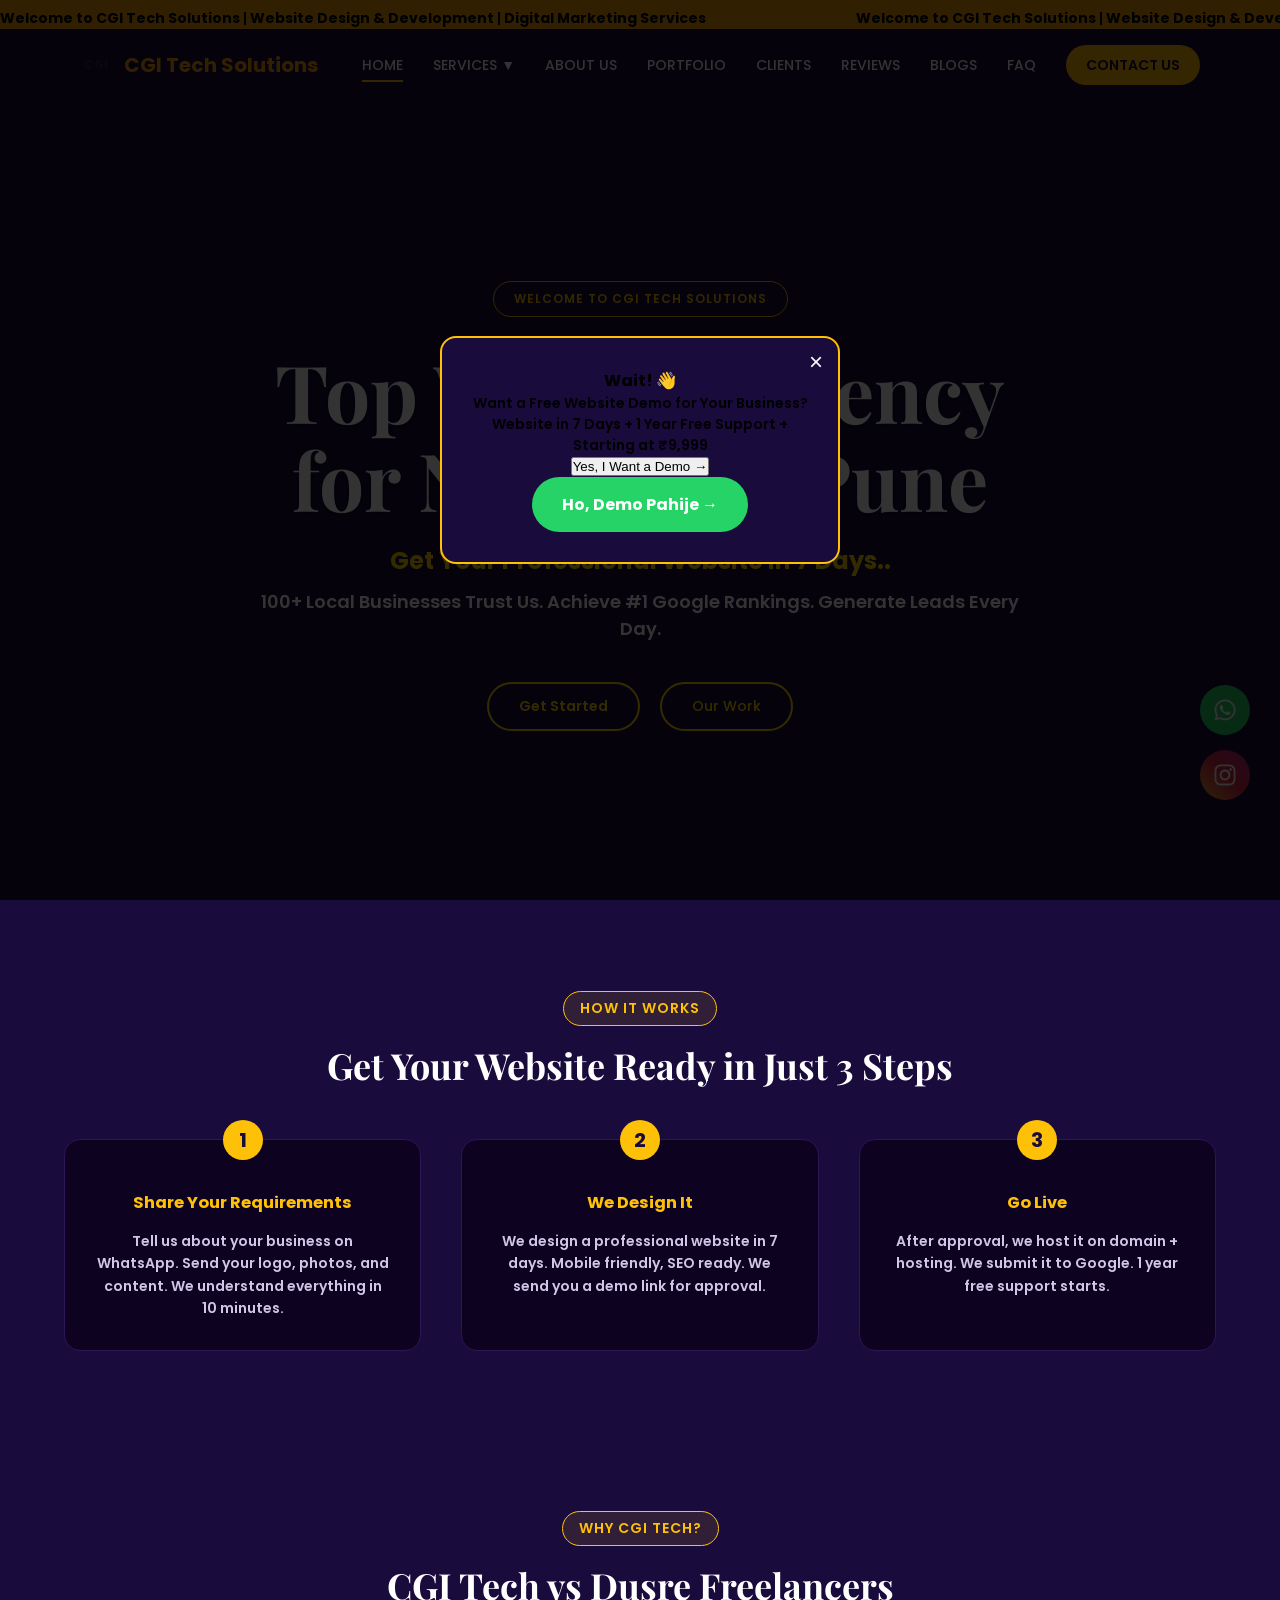
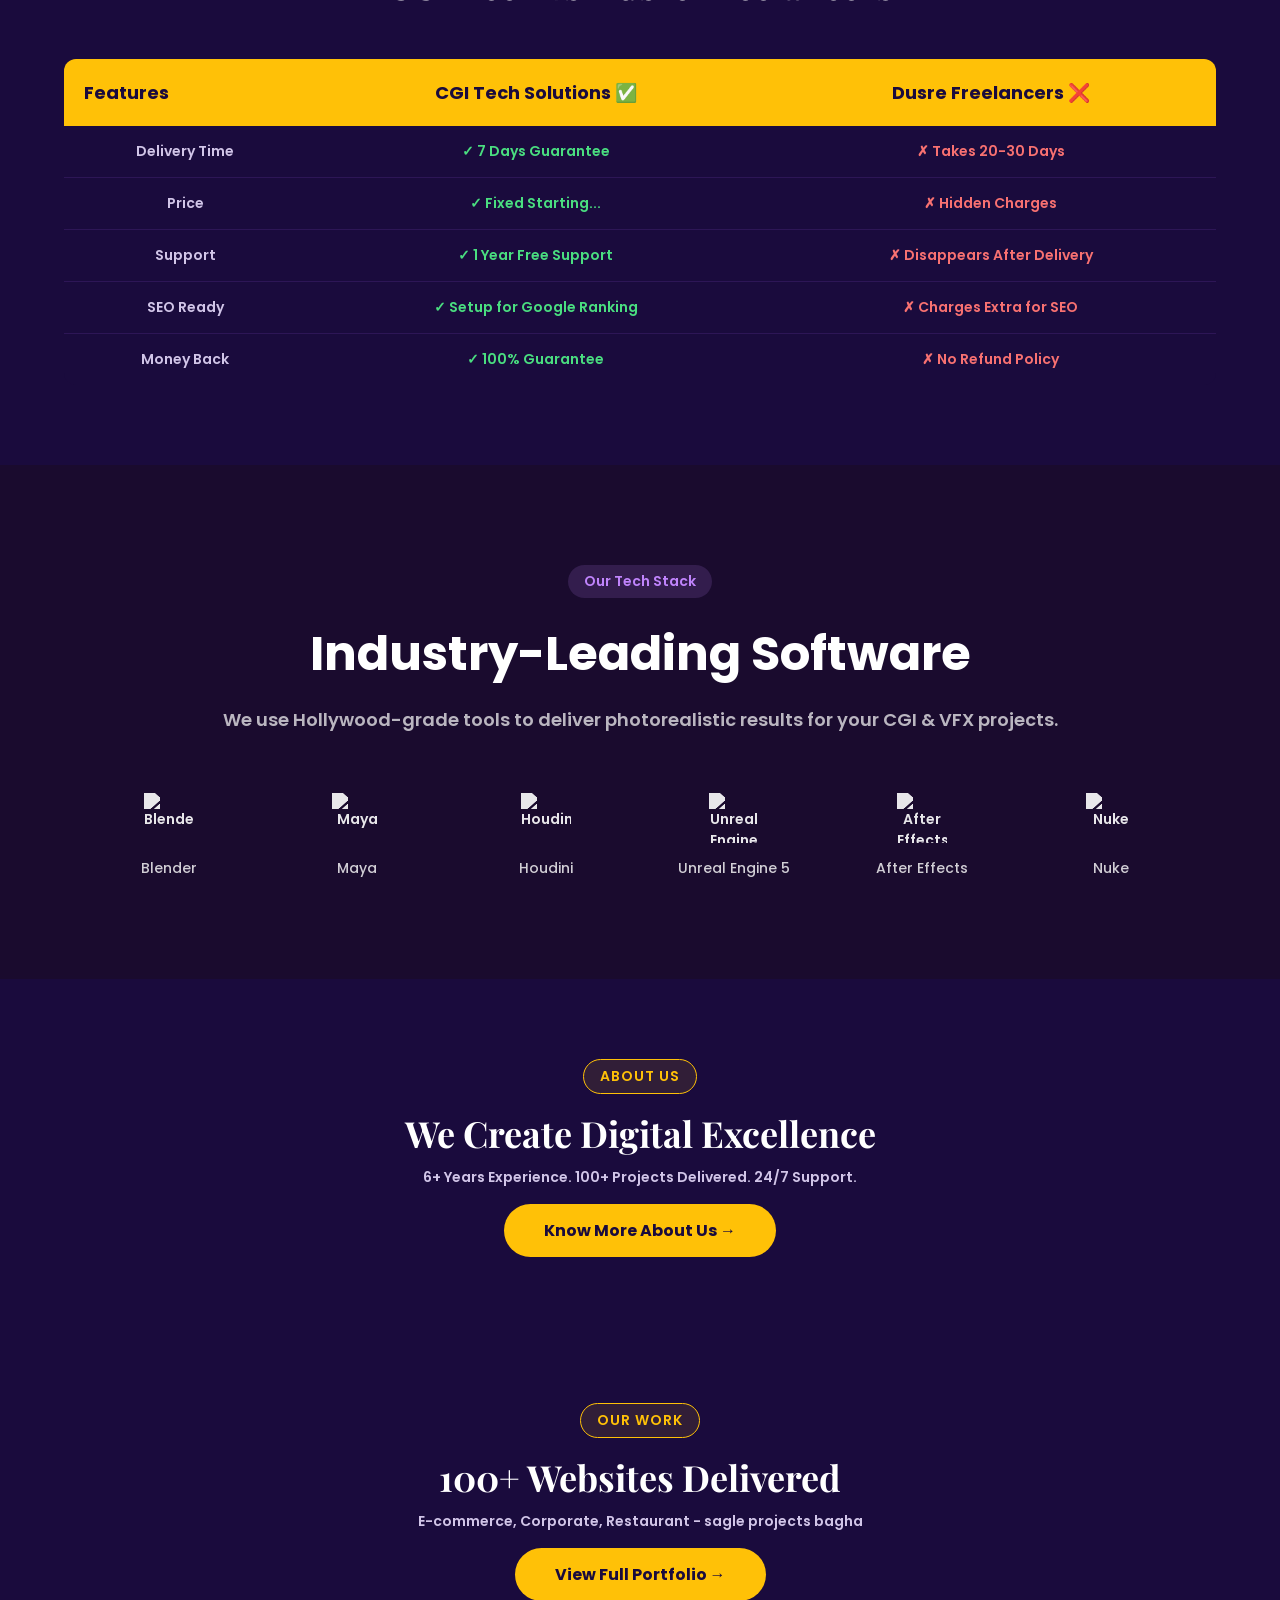
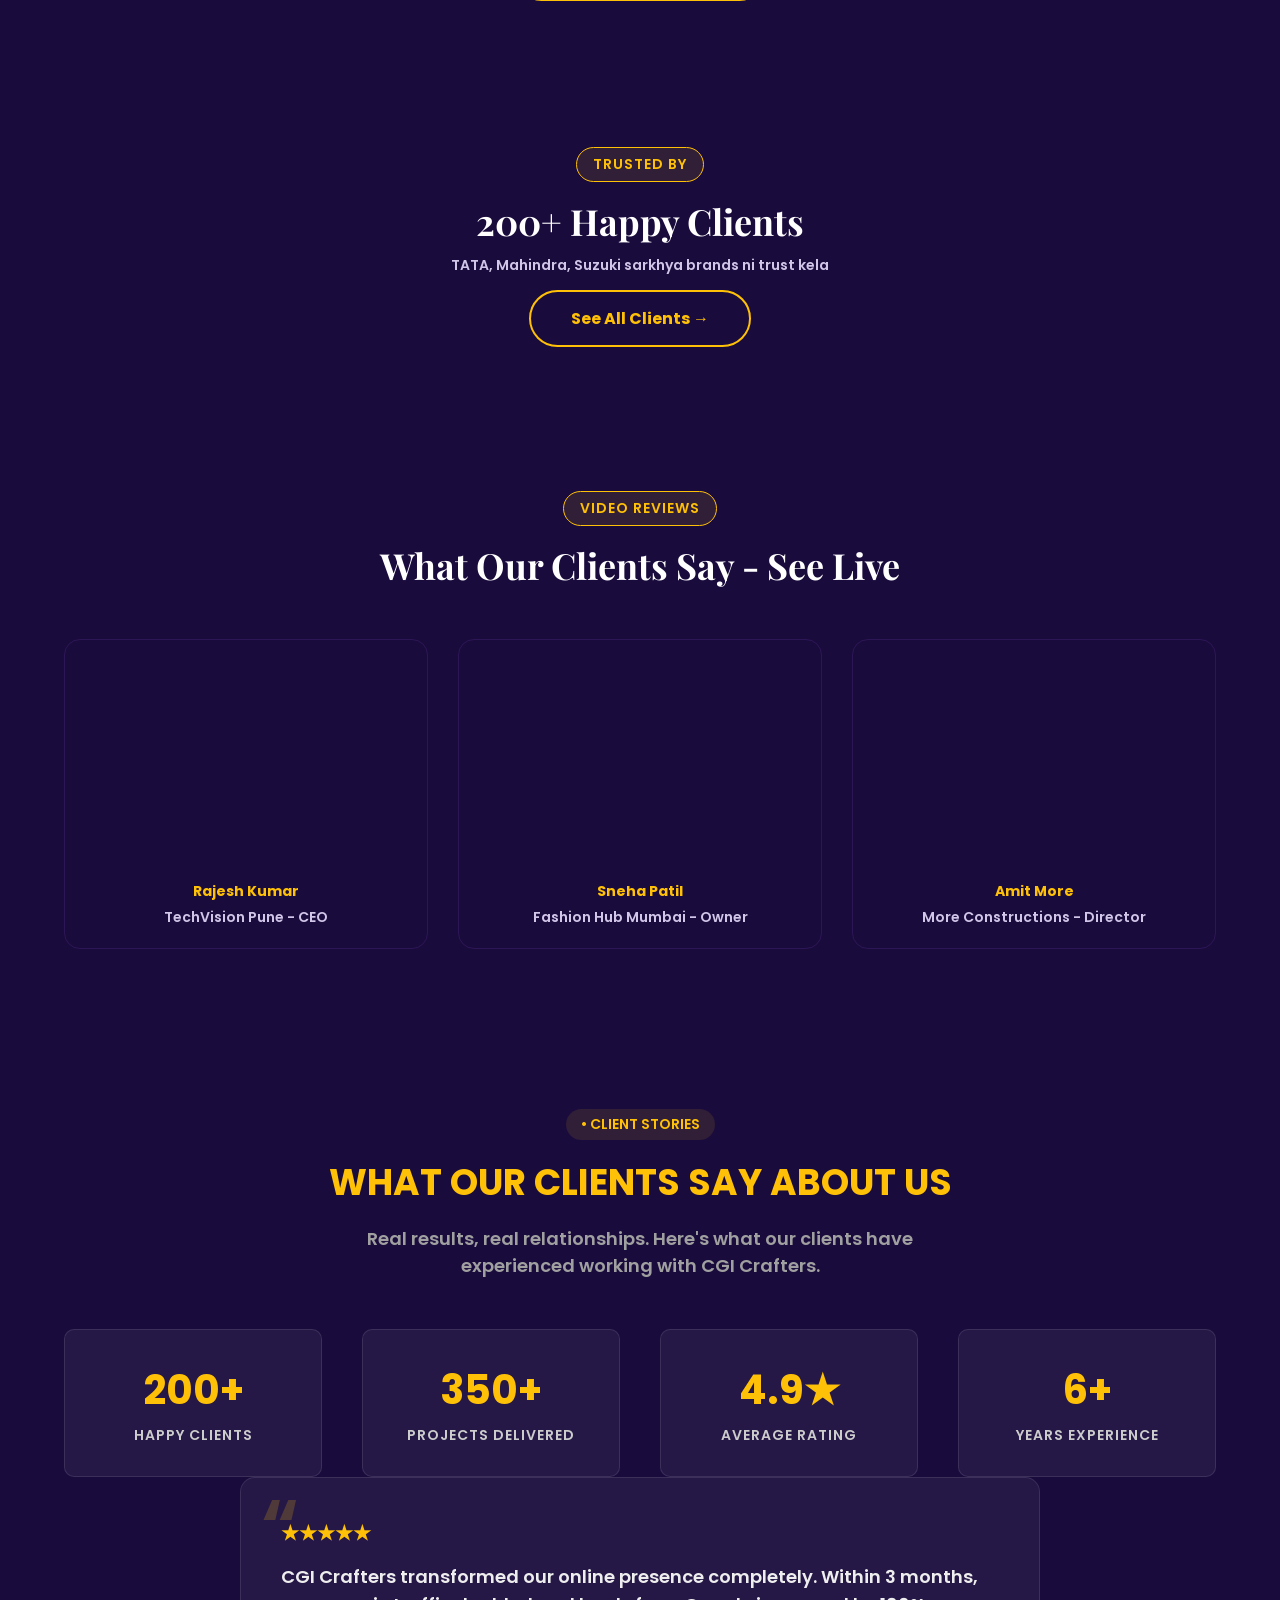
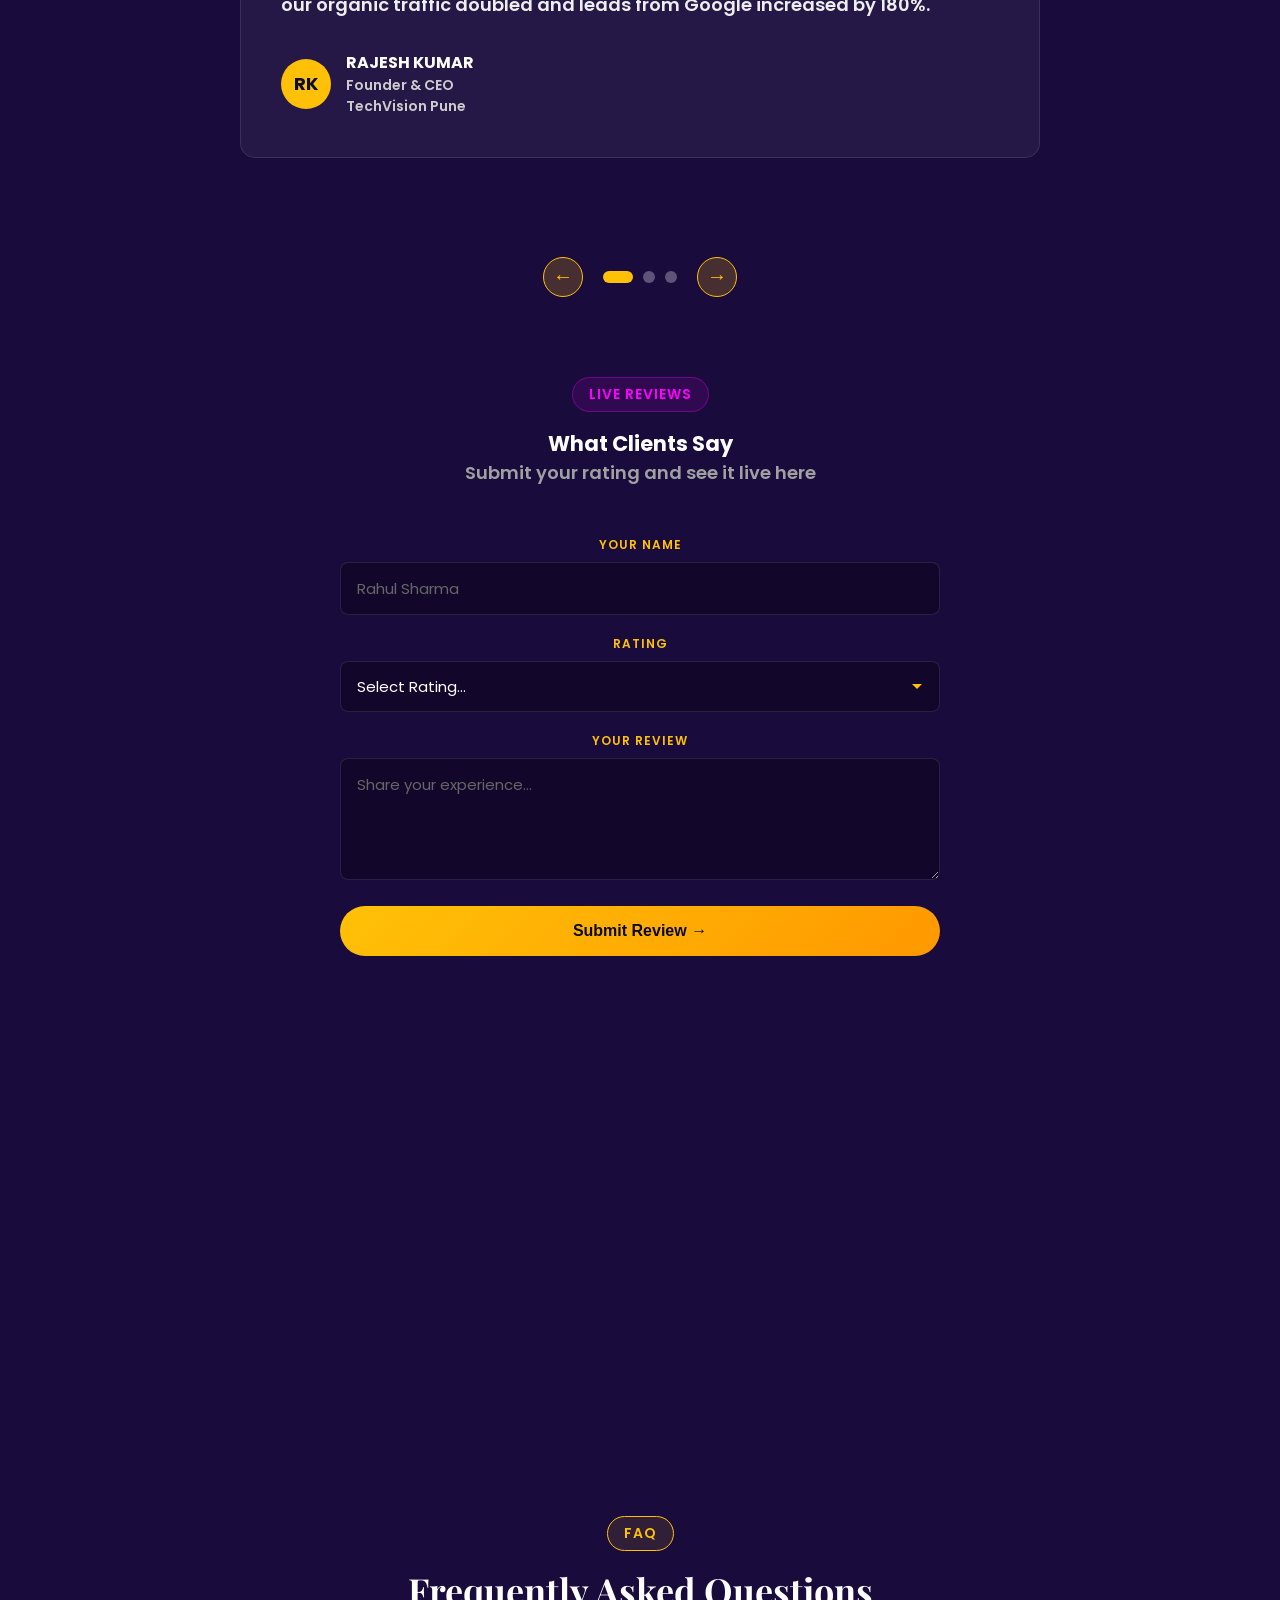
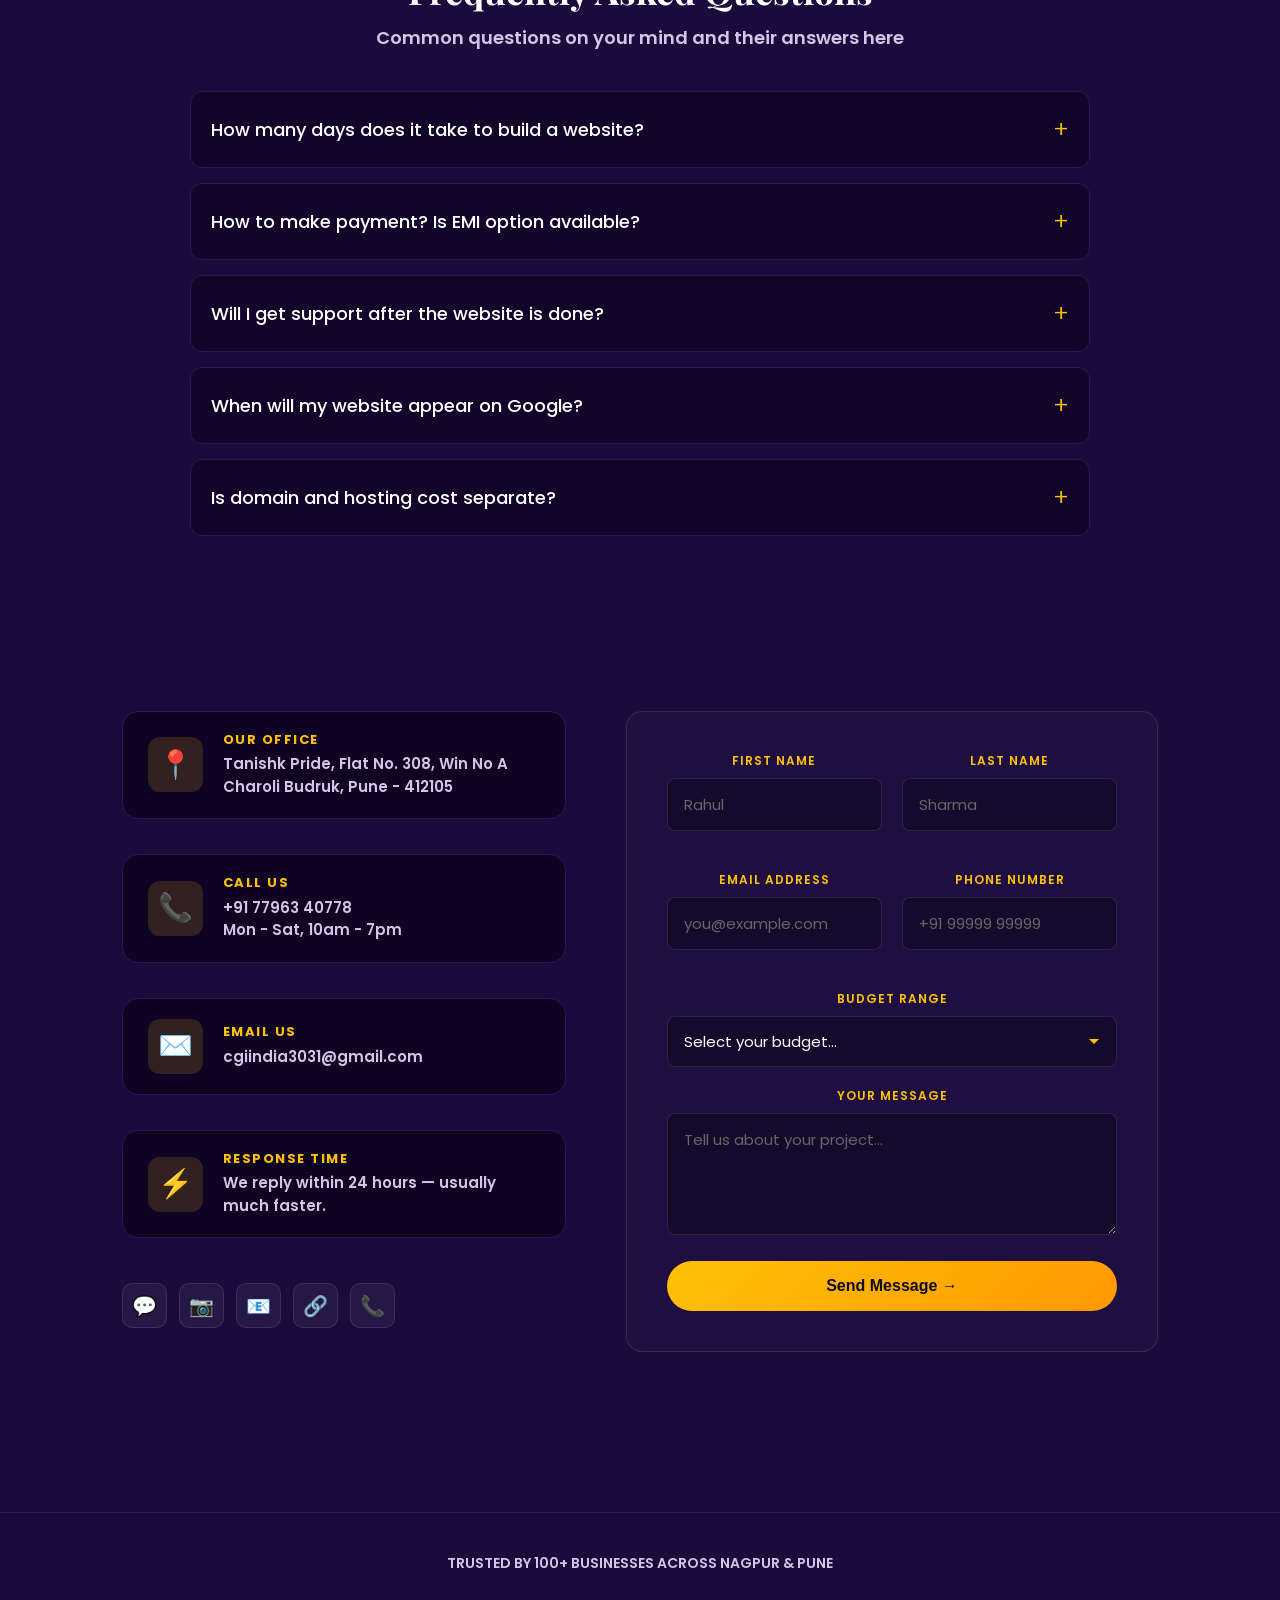
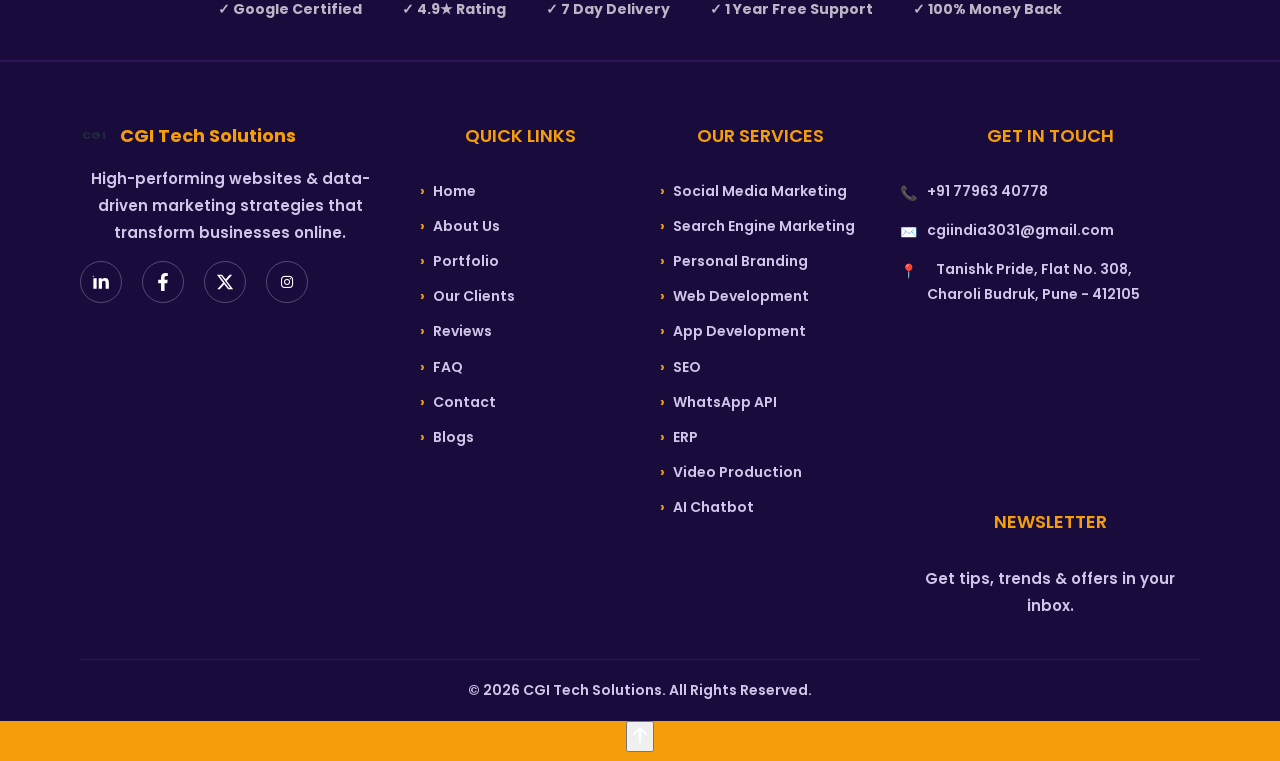
==== commit 92a27d22: "Update index.html" ====
--- a/index.html
+++ b/index.html
@@ -425,10 +425,10 @@
            <li><a href="aboutus/">ABOUT US</a></li>
             <li><a href="portfolio/">PORTFOLIO</a></li>
             <li><a href="clients/">CLIENTS</a></li>
-            <li><a href="reviews/">REVIEWS</a></li>
+            <li><a href="/cgitech/#reviews/">REVIEWS</a></li>
             <li><a href="blogs/">BLOGS</a></li>
-            <li><a href="faq/">FAQ</a></li>
-            <li><a href="contact/" class="btn-contact">CONTACT US</a></li>
+            <li><a href="/cgitech/#faq/">FAQ</a></li>
+            <li><a href="/cgitech/#contact/" class="btn-contact">CONTACT US</a></li>
         </ul>
     </nav>
 </header>
@@ -1031,17 +1031,20 @@
         </div>
 
         <!-- Column 2: Quick Links -->
-        <div class="footer-col">
-            <h4 class="footer-title">QUICK LINKS</h4>
-            <ul class="footer-links">
-                <li><a href="#">Home</a></li>
-                <li><a href="#about">About Us</a></li>
-                <li><a href="#portfolio">Portfolio</a></li>
-                <li><a href="#clients">Our Clients</a></li>
-                <li><a href="#blogs">Blogs</a></li>
-                <li><a href="#contact">Contact</a></li>
-            </ul>
-        </div>
+       <!-- Column 2: Quick Links -->
+<div class="footer-col">
+    <h4 class="footer-title">QUICK LINKS</h4>
+    <ul class="footer-links">
+        <li><a href="/cgitech/">Home</a></li>
+        <li><a href="/cgitech/aboutus/">About Us</a></li>
+        <li><a href="/cgitech/portfolio/">Portfolio</a></li>
+        <li><a href="/cgitech/clients/">Our Clients</a></li>
+        <li><a href="/cgitech/#reviews">Reviews</a></li>
+        <li><a href="/cgitech/#faq">FAQ</a></li>
+        <li><a href="/cgitech/#contact">Contact</a></li>
+        <li><a href="/cgitech/blogs/">Blogs</a></li>
+    </ul>
+</div>
 
         <!-- Column 3: Our Services -->
         <div class="footer-col">
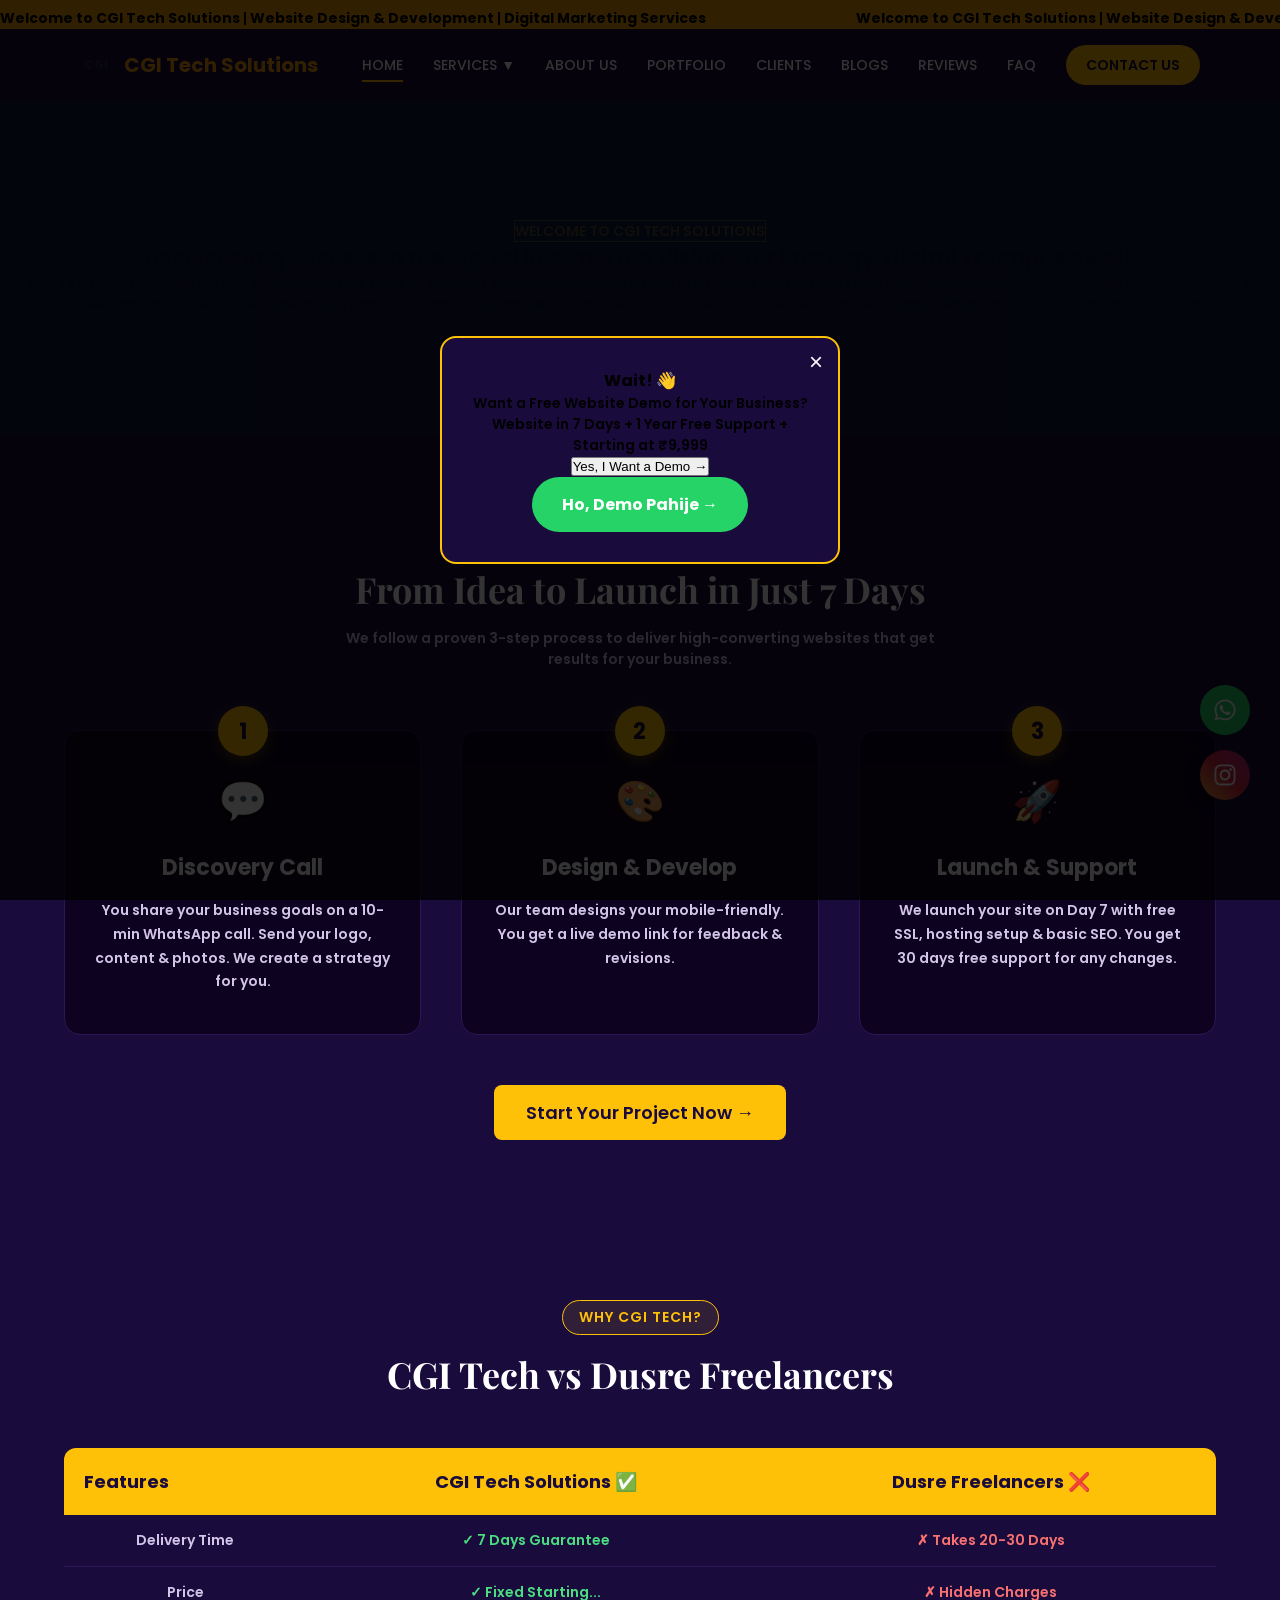
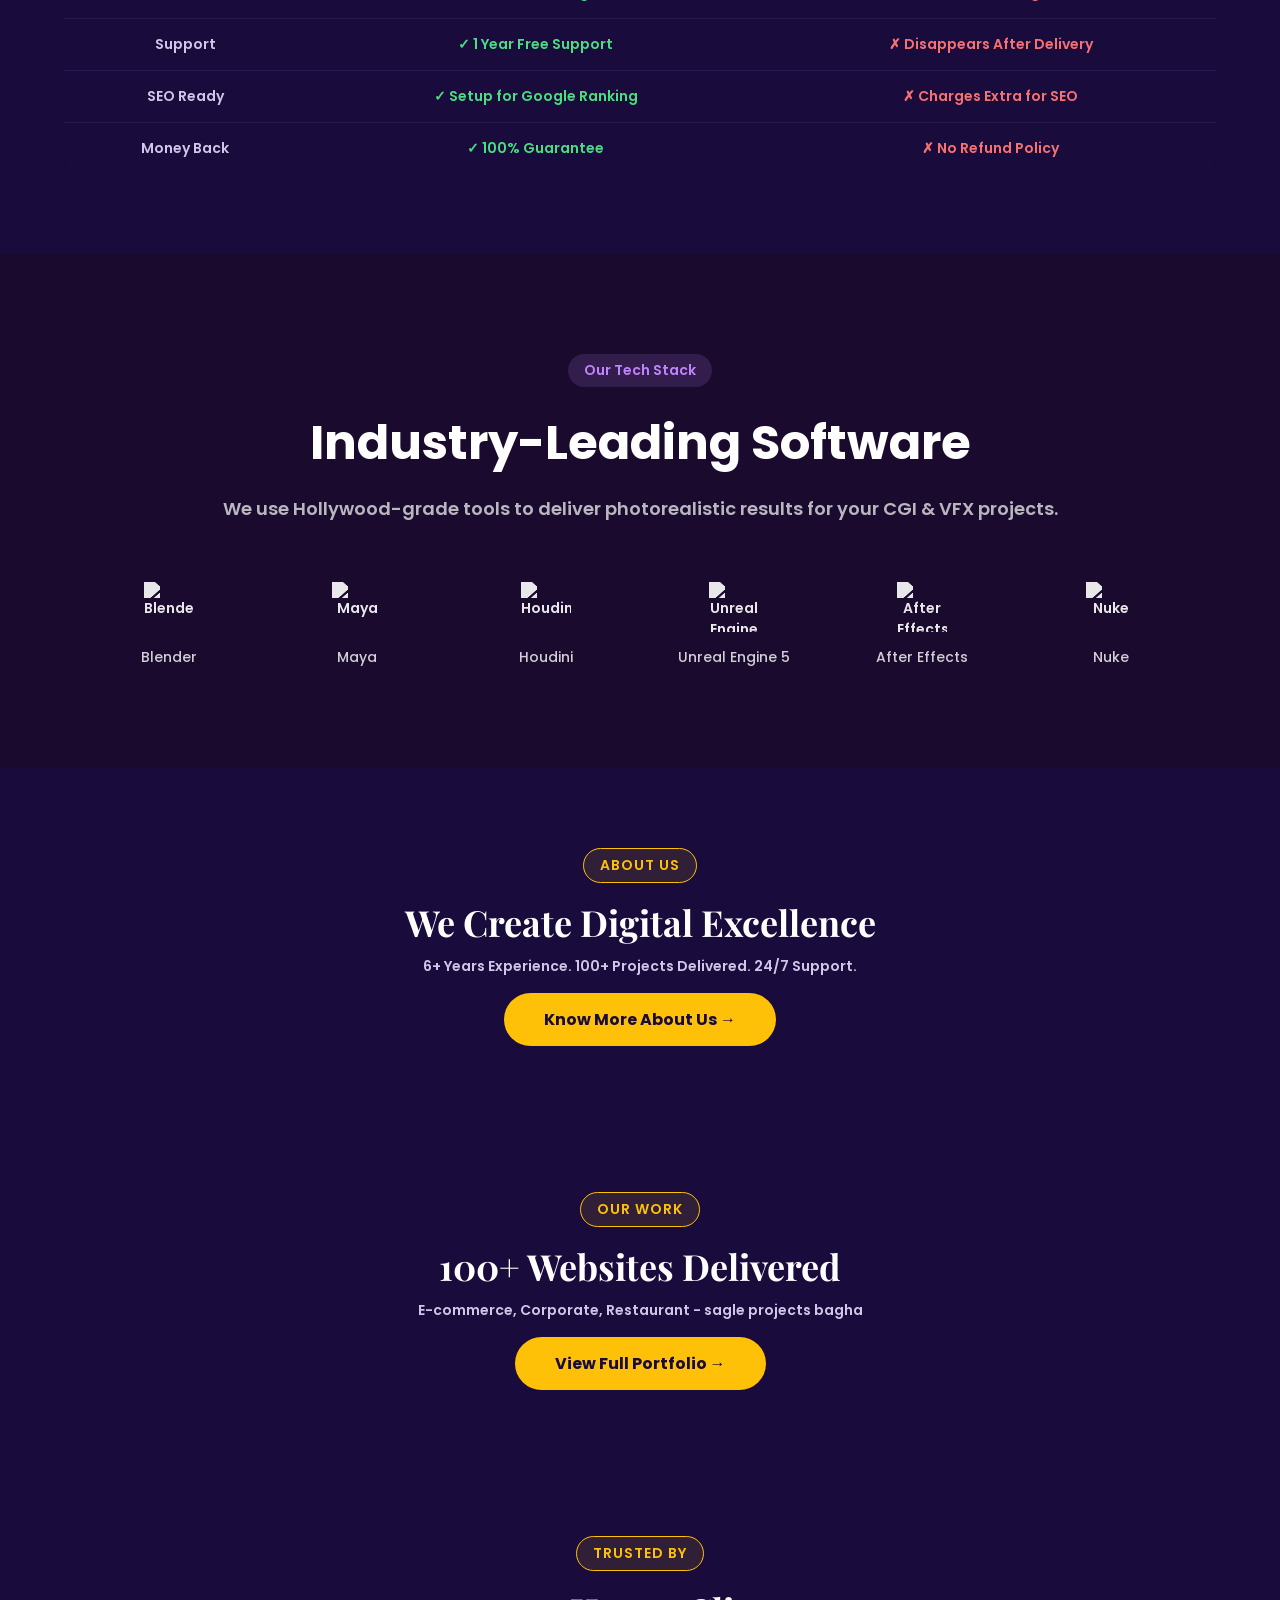
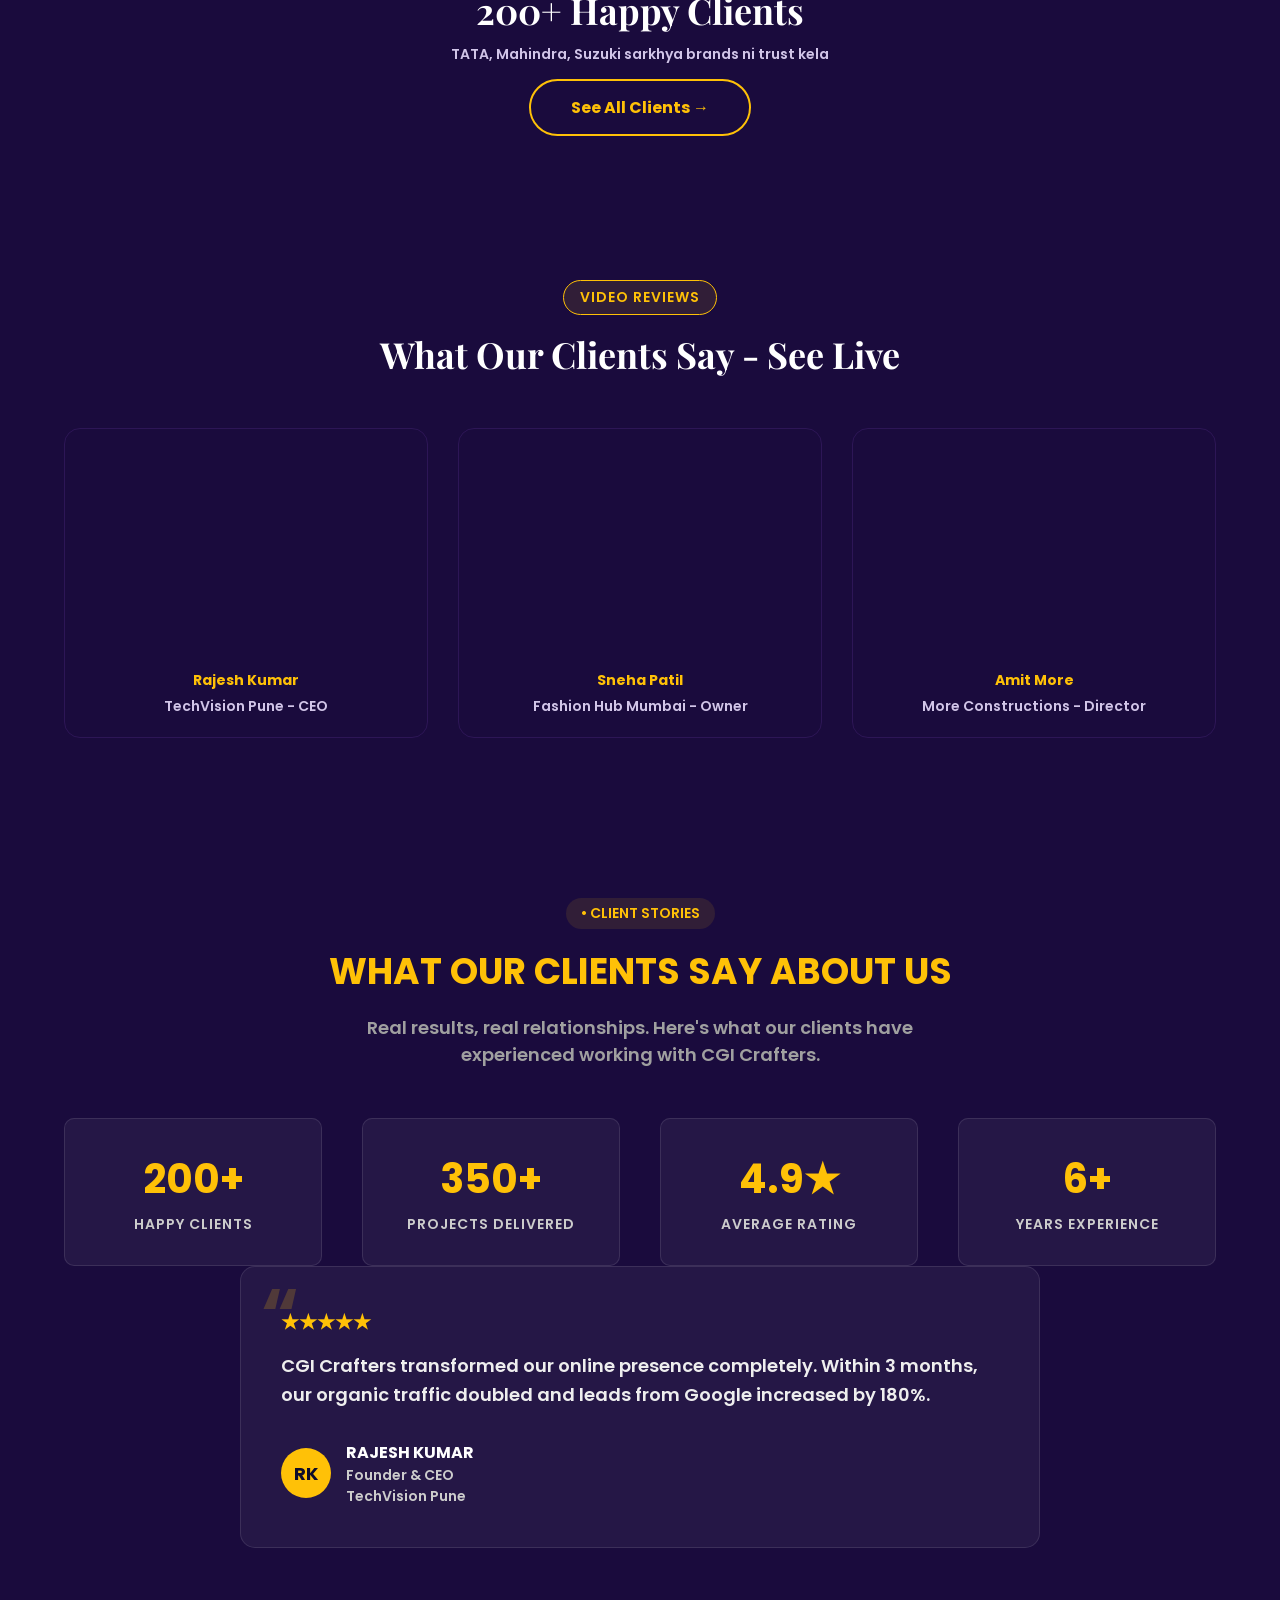
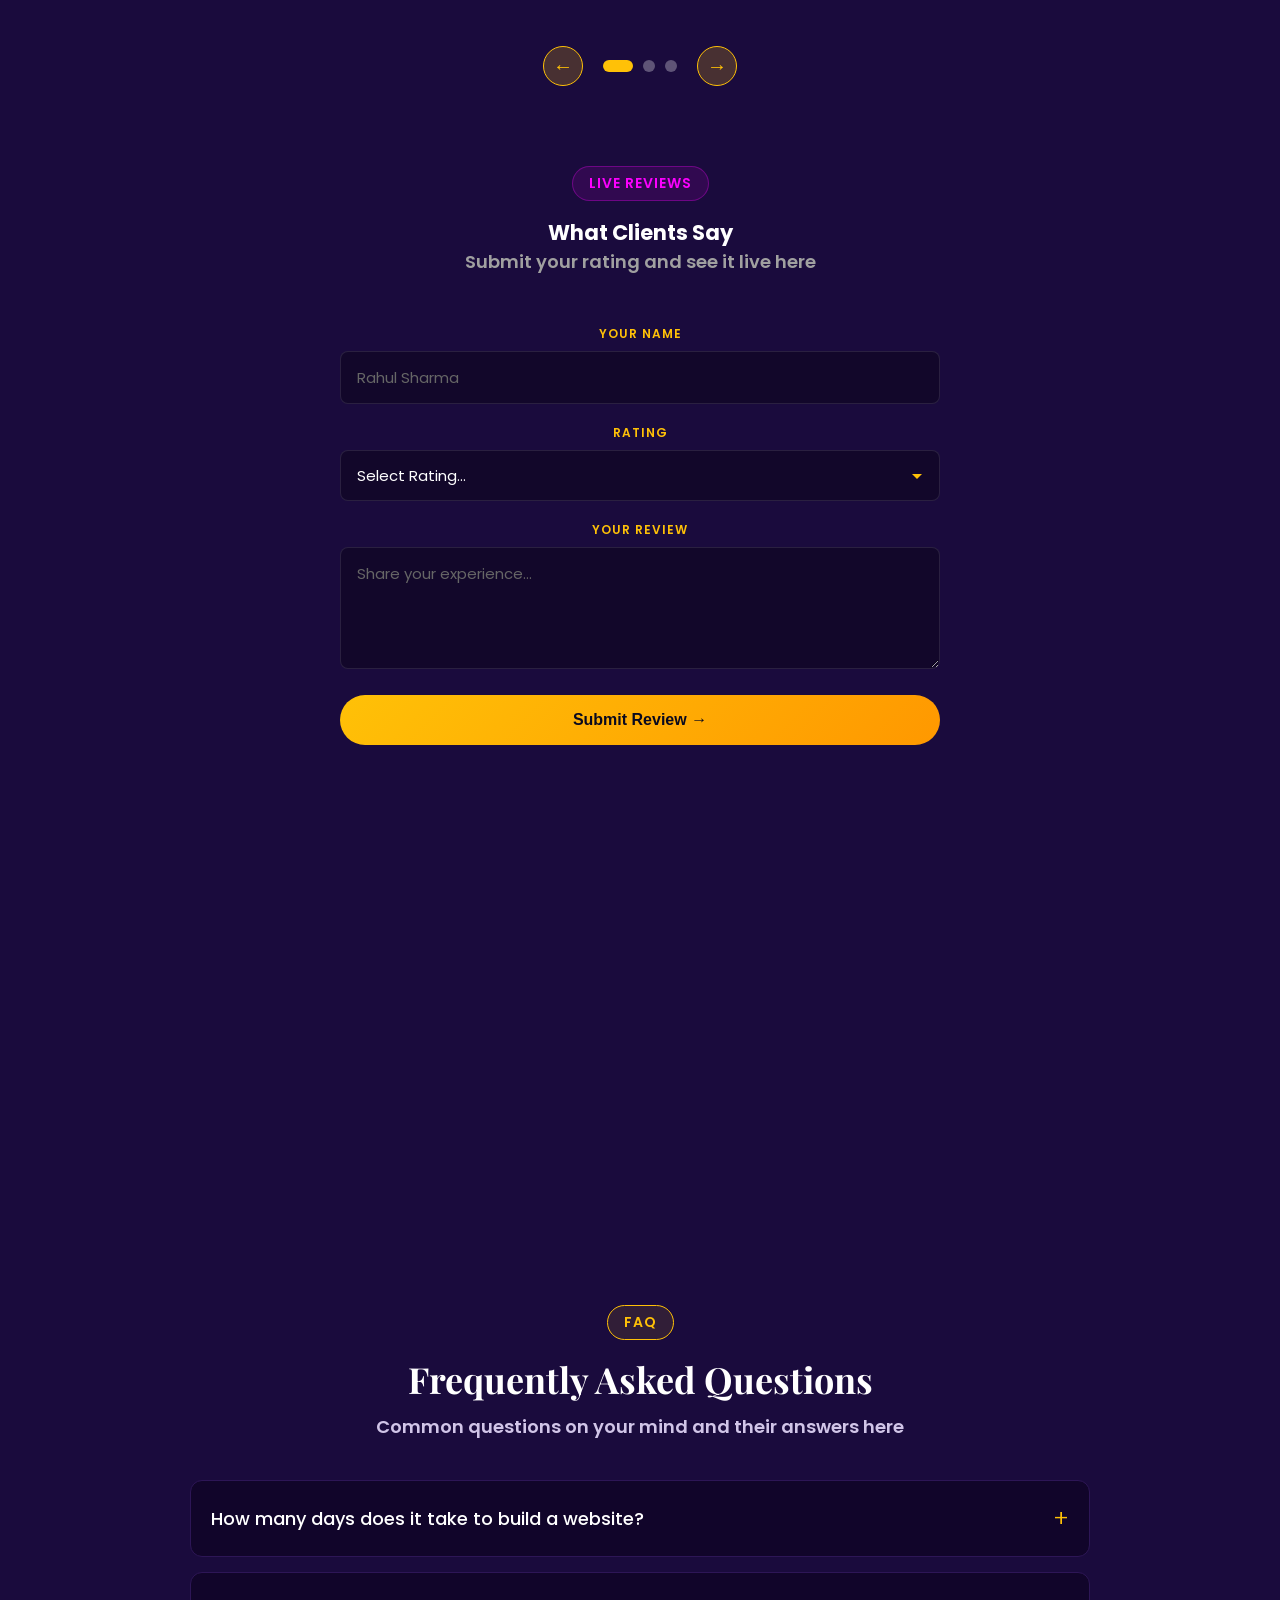
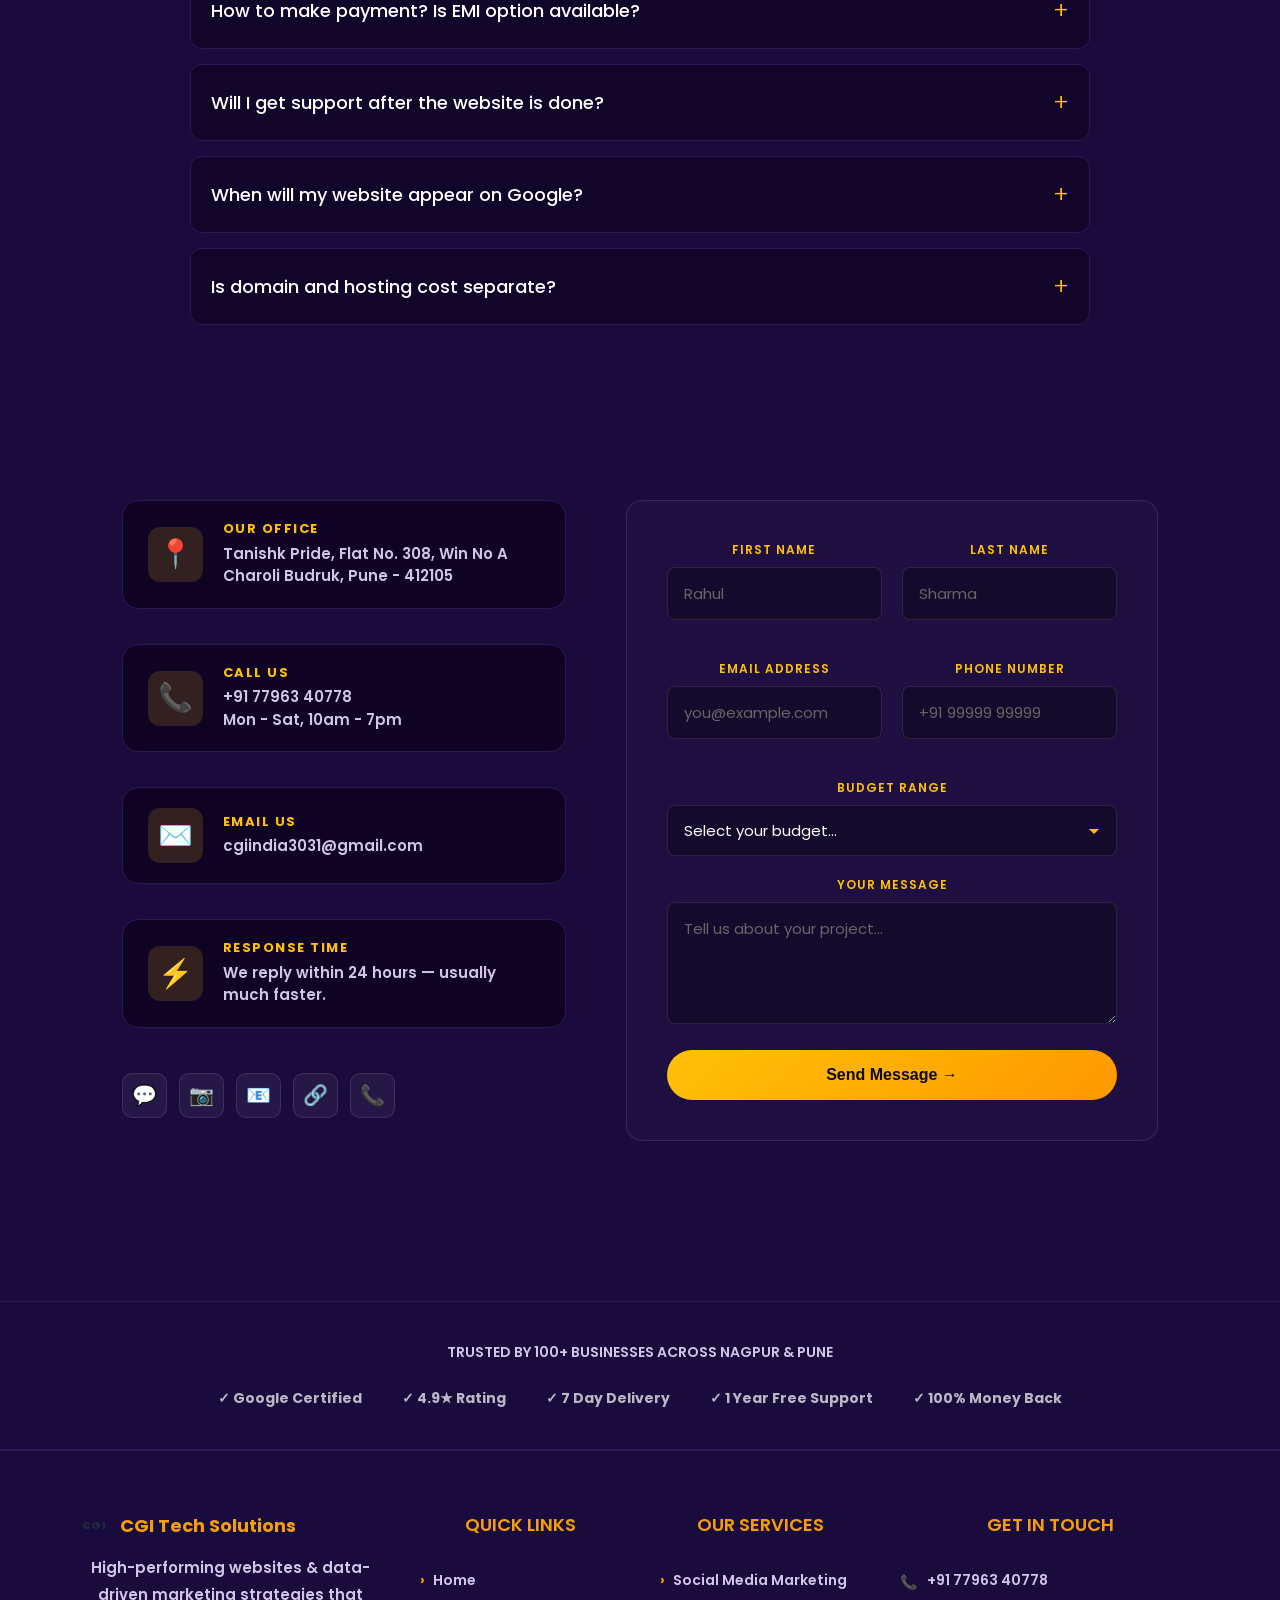
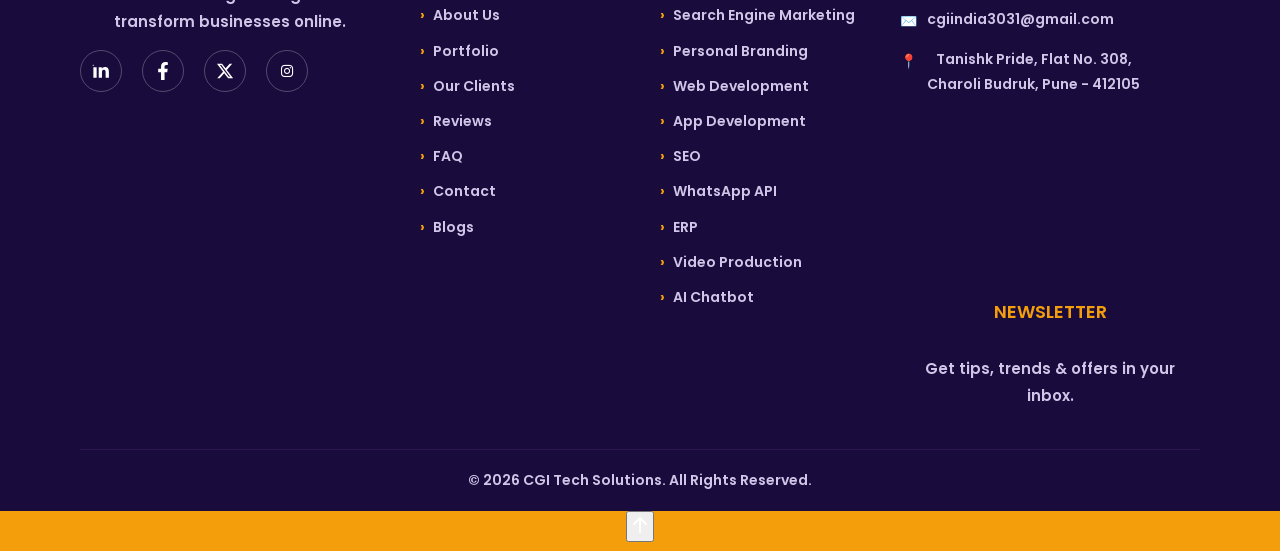
==== commit 396be921: "Update index.html" ====
--- a/index.html
+++ b/index.html
@@ -425,54 +425,73 @@
            <li><a href="aboutus/">ABOUT US</a></li>
             <li><a href="portfolio/">PORTFOLIO</a></li>
             <li><a href="clients/">CLIENTS</a></li>
-            <li><a href="/cgitech/#reviews/">REVIEWS</a></li>
             <li><a href="blogs/">BLOGS</a></li>
-            <li><a href="/cgitech/#faq/">FAQ</a></li>
-            <li><a href="/cgitech/#contact/" class="btn-contact">CONTACT US</a></li>
+             <li><a href="#review-section">REVIEWS</a></li>
+            <li><a href="#faq">FAQ</a></li>
+             <li><a href="#contact" class="btn-contact">CONTACT US</a></li>
+            </ul>
         </ul>
     </nav>
 </header>
 
     <main>
-        <section class="hero" id="home">
-            <div class="hero-content">
-                <div class="welcome-badge">WELCOME TO CGI TECH SOLUTIONS</div>
-  <h1>Top Website Agency for Nagpur & Pune</h1>  
-<h2 style="color:#FFD700;font-size:24px;margin:10px 0;">Get Your Professional Website in 7 Days..</h2> 
-<p>100+ Local Businesses Trust Us. Achieve #1 Google Rankings. Generate Leads Every Day.</p>
-
-                <div class="hero-buttons">
-                    <a href="#contact" class="btn-primary">Get Started</a>
-                    <a href="#portfolio" class="btn-secondary">Our Work</a>
-                </div>
-            </div>
-        </section>
-<!-- PROCESS SECTION START -->
-<section style="background:#1a0b3d;padding:80px 5%;">
+      <!-- तुझा <nav> तसाच ठेव, फक्त ही section बदल -->
+<section class="hero-section" style="background: url('office-team.jpg') center/cover no-repeat; padding: 120px 0; position: relative;">
+    <div style="position: absolute; top:0; left:0; width:100%; height:100%; background: rgba(13, 27, 62, 0.75);"></div>
+    <div class="container position-relative" style="z-index: 2;">
+        <div class="row">
+            <div class="col-lg-6 text-white text-start">
+                <span class="badge rounded-pill" style="border: 1px solid #FFC107; color: #FFC107;">WELCOME TO CGI TECH SOLUTIONS</span>
+                
+                <h1 class="display-4 fw-bold mt-3">Accelerating Success in the Digital Realm: Your Vision, Our Strategy, Digital Triumphs Await.</h1>
+                
+                <p class="mt-4">At CGI Tech Solutions, we offer a comprehensive suite of services that cover various aspects of online marketing. From SEO, social media marketing, web development, app development, to search engine marketing, and WhatsApp marketing, our services cater to businesses in Pune, Nagpur, Mumbai, and other global locations.</p>
+                
+            </div>
+        </div>
+    </div>
+</section>
+<!-- PROCESS SECTION START - Digipeddle Style -->
+<section style="background:#1a0b3d;padding:80px 5%;position:relative;">
   <div style="max-width:1200px;margin:0 auto;text-align:center;">
-    <div class="section-badge" style="background:rgba(255,193,7,0.1);color:#ffc107;border:1px solid #ffc107;display:table;margin:0 auto 15px;padding:6px 16px;border-radius:20px;">HOW IT WORKS</div>
-    <h2 style="color:#fff;font-size:36px;margin-bottom:50px;font-family:'Playfair Display',serif;">Get Your Website Ready in Just 3 Steps</h2>
-
-    <div style="display:grid;grid-template-columns:repeat(auto-fit,minmax(300px,1fr));gap:40px;">
-      <!-- Step 1 -->
-      <div style="background:#0d021f;border:1px solid #2d1656;border-radius:16px;padding:30px;position:relative;">
-        <div style="position:absolute;top:-20px;left:50%;transform:translateX(-50%);background:#ffc107;color:#1a0b3d;width:40px;height:40px;border-radius:50%;display:flex;align-items:center;justify-content:center;font-weight:700;font-size:20px;">1</div>
-        <h3 style="color:#ffc107;margin:20px 0 15px;">Share Your Requirements</h3>
-        <p style="color:#d1c5e8;line-height:1.6;">Tell us about your business on WhatsApp. Send your logo, photos, and content. We understand everything in 10 minutes.</p>
+    <div class="section-badge" style="background:rgba(255,193,7,0.1);color:#ffc107;border:1px solid #ffc107;display:table;margin:0 auto 15px;padding:6px 16px;border-radius:20px;">OUR PROCESS</div>
+    <h2 style="color:#fff;font-size:36px;margin-bottom:15px;font-family:'Playfair Display',serif;">From Idea to Launch in Just 7 Days</h2>
+    <p style="color:#d1c5e8;max-width:600px;margin:0 auto 60px;">We follow a proven 3-step process to deliver high-converting websites that get results for your business.</p>
+
+    <!-- Connecting Line for Desktop -->
+    <div style="position:relative;">
+      <div style="display:none; @media (min-width: 992px) { display:block; position:absolute; top:40px; left:16.6%; right:16.6%; height:2px; background:linear-gradient(90deg, transparent, #ffc107, transparent); z-index:1; }"></div>
+
+      <div style="display:grid;grid-template-columns:repeat(auto-fit,minmax(300px,1fr));gap:40px;position:relative;z-index:2;">
+        <!-- Step 1 -->
+        <div style="background:#0d021f;border:1px solid #2d1656;border-radius:16px;padding:40px 30px;position:relative;transition:0.3s;" onmouseover="this.style.transform='translateY(-10px)'; this.style.borderColor='#ffc107';" onmouseout="this.style.transform='translateY(0)'; this.style.borderColor='#2d1656';">
+          <div style="position:absolute;top:-25px;left:50%;transform:translateX(-50%);background:#ffc107;color:#1a0b3d;width:50px;height:50px;border-radius:50%;display:flex;align-items:center;justify-content:center;font-weight:700;font-size:22px;box-shadow:0 5px 15px rgba(255,193,7,0.3);">1</div>
+          <div style="font-size:40px;margin-bottom:15px;">💬</div>
+          <h3 style="color:#fff;margin:20px 0 15px;font-size:22px;">Discovery Call</h3>
+          <p style="color:#d1c5e8;line-height:1.7;">You share your business goals on a 10-min WhatsApp call. Send your logo, content & photos. We create a strategy for you.</p>
+        </div>
+
+        <!-- Step 2 -->
+        <div style="background:#0d021f;border:1px solid #2d1656;border-radius:16px;padding:40px 30px;position:relative;transition:0.3s;" onmouseover="this.style.transform='translateY(-10px)'; this.style.borderColor='#ffc107';" onmouseout="this.style.transform='translateY(0)'; this.style.borderColor='#2d1656';">
+          <div style="position:absolute;top:-25px;left:50%;transform:translateX(-50%);background:#ffc107;color:#1a0b3d;width:50px;height:50px;border-radius:50%;display:flex;align-items:center;justify-content:center;font-weight:700;font-size:22px;box-shadow:0 5px 15px rgba(255,193,7,0.3);">2</div>
+          <div style="font-size:40px;margin-bottom:15px;">🎨</div>
+          <h3 style="color:#fff;margin:20px 0 15px;font-size:22px;">Design & Develop</h3>
+          <p style="color:#d1c5e8;line-height:1.7;">Our team designs your mobile-friendly. You get a live demo link for feedback & revisions.</p>
+        </div>
+
+        <!-- Step 3 -->
+        <div style="background:#0d021f;border:1px solid #2d1656;border-radius:16px;padding:40px 30px;position:relative;transition:0.3s;" onmouseover="this.style.transform='translateY(-10px)'; this.style.borderColor='#ffc107';" onmouseout="this.style.transform='translateY(0)'; this.style.borderColor='#2d1656';">
+          <div style="position:absolute;top:-25px;left:50%;transform:translateX(-50%);background:#ffc107;color:#1a0b3d;width:50px;height:50px;border-radius:50%;display:flex;align-items:center;justify-content:center;font-weight:700;font-size:22px;box-shadow:0 5px 15px rgba(255,193,7,0.3);">3</div>
+          <div style="font-size:40px;margin-bottom:15px;">🚀</div>
+          <h3 style="color:#fff;margin:20px 0 15px;font-size:22px;">Launch & Support</h3>
+          <p style="color:#d1c5e8;line-height:1.7;">We launch your site on Day 7 with free SSL, hosting setup & basic SEO. You get 30 days free support for any changes.</p>
+        </div>
       </div>
-    <!-- Step 2 -->
-<div style="background:#0d021f;border:1px solid #2d1656;border-radius:16px;padding:30px;position:relative;">
-  <div style="position:absolute;top:-20px;left:50%;transform:translateX(-50%);background:#ffc107;color:#1a0b3d;width:40px;height:40px;border-radius:50%;display:flex;align-items:center;justify-content:center;font-weight:700;font-size:20px;">2</div>
-  <h3 style="color:#ffc107;margin:20px 0 15px;">We Design It</h3>
-  <p style="color:#d1c5e8;line-height:1.6;">We design a professional website in 7 days. Mobile friendly, SEO ready. We send you a demo link for approval.</p>
-</div>
-
-<!-- Step 3 -->
-<div style="background:#0d021f;border:1px solid #2d1656;border-radius:16px;padding:30px;position:relative;">
-  <div style="position:absolute;top:-20px;left:50%;transform:translateX(-50%);background:#ffc107;color:#1a0b3d;width:40px;height:40px;border-radius:50%;display:flex;align-items:center;justify-content:center;font-weight:700;font-size:20px;">3</div>
-  <h3 style="color:#ffc107;margin:20px 0 15px;">Go Live</h3>
-  <p style="color:#d1c5e8;line-height:1.6;">After approval, we host it on domain + hosting. We submit it to Google. 1 year free support starts.</p>
-</div>
+    </div>
+
+    <!-- CTA Button -->
+    <a href="#contact" style="display:inline-block;margin-top:50px;background:#ffc107;color:#1a0b3d;padding:14px 32px;border-radius:8px;text-decoration:none;font-weight:600;font-size:18px;transition:0.3s;" onmouseover="this.style.transform='scale(1.05)';" onmouseout="this.style.transform='scale(1)';">Start Your Project Now →</a>
+  </div>
 </section>
 <!-- PROCESS SECTION END -->
         <!-- COMPARISON SECTION START -->
@@ -1030,7 +1049,6 @@
 </div>
         </div>
 
-        <!-- Column 2: Quick Links -->
        <!-- Column 2: Quick Links -->
 <div class="footer-col">
     <h4 class="footer-title">QUICK LINKS</h4>
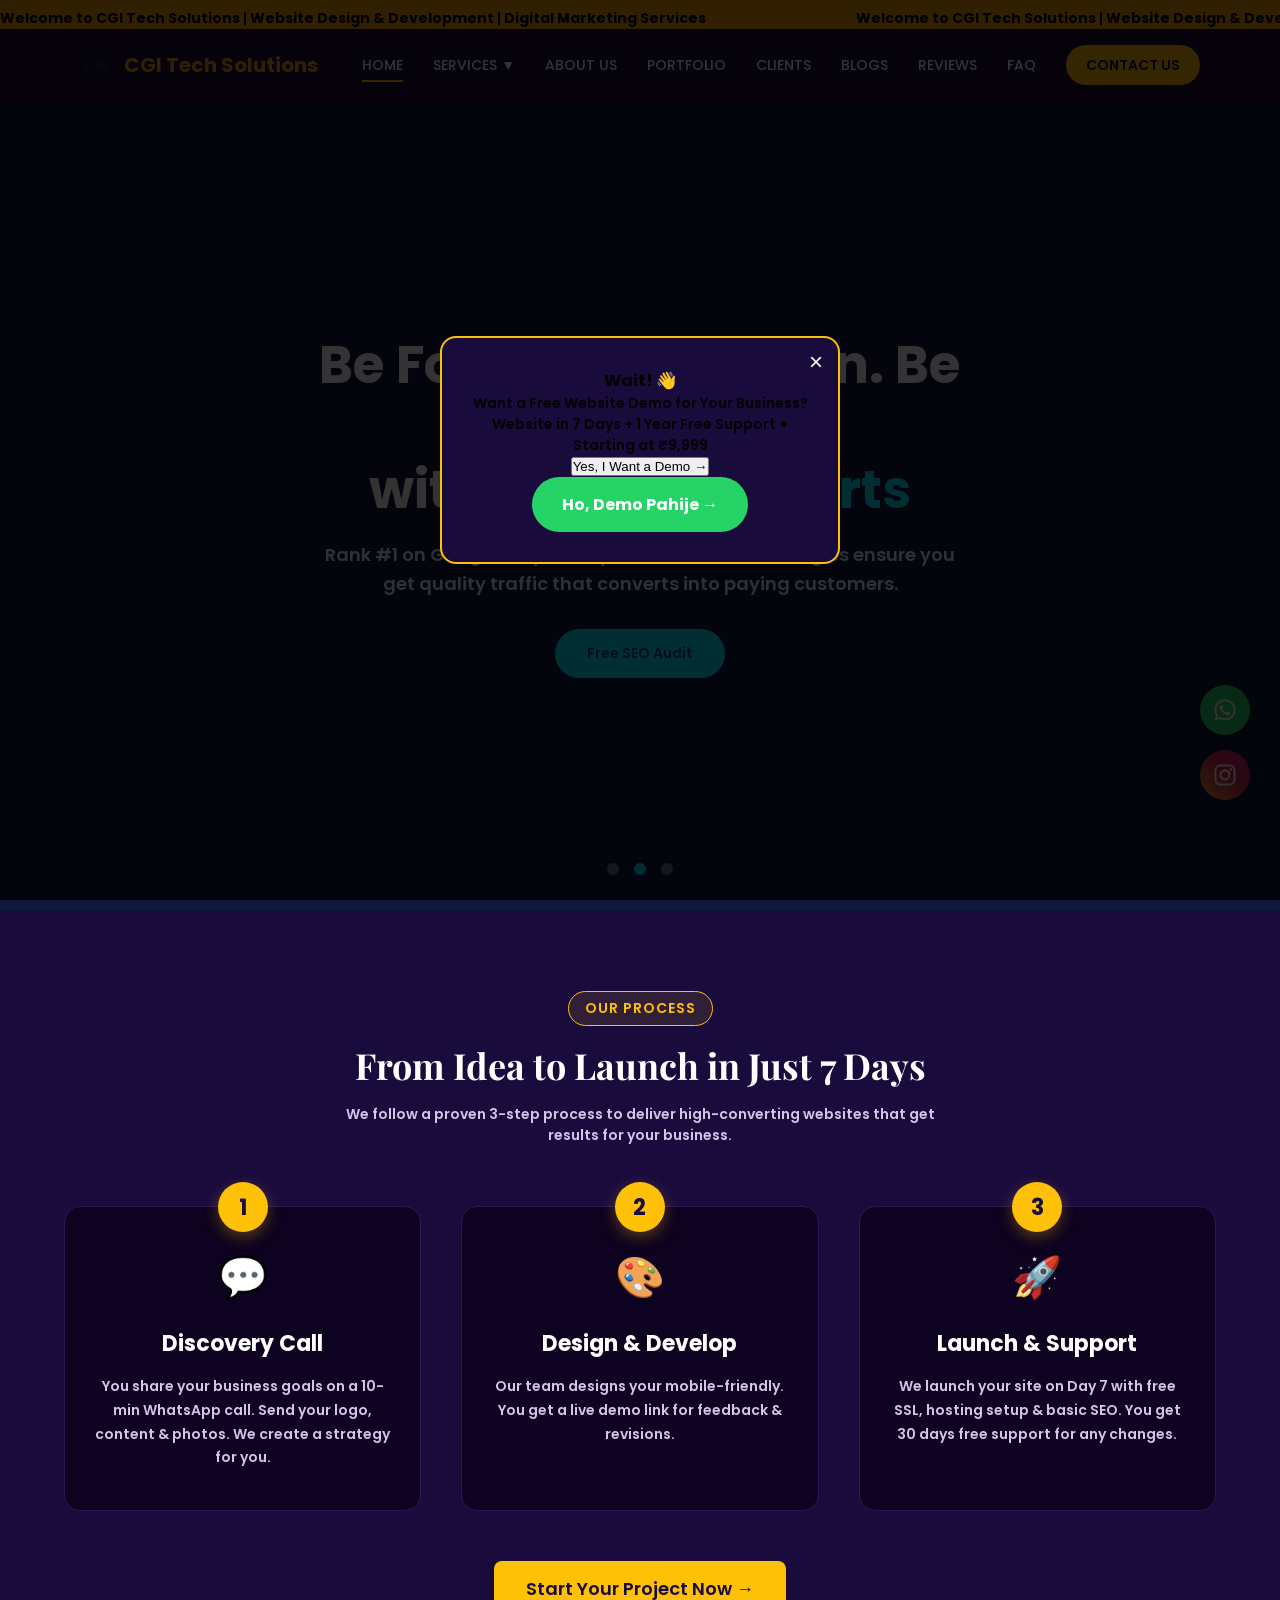
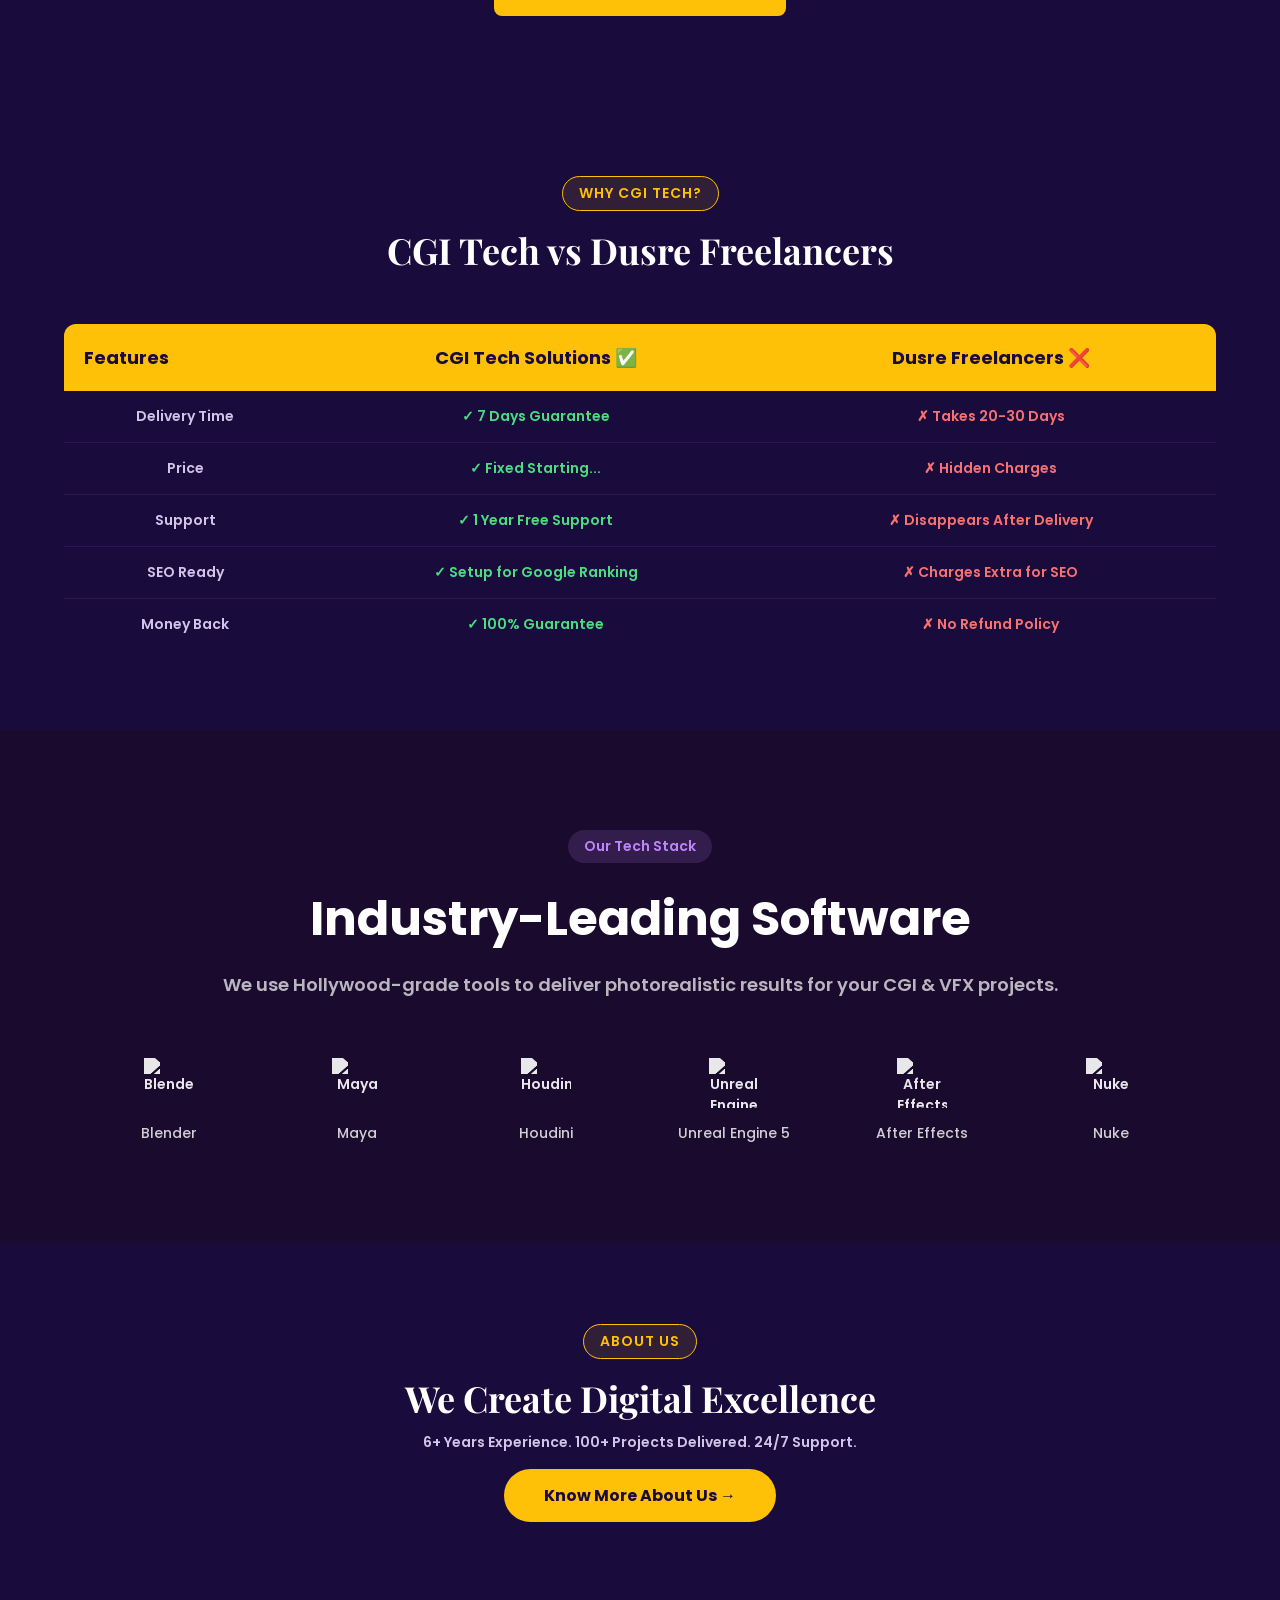
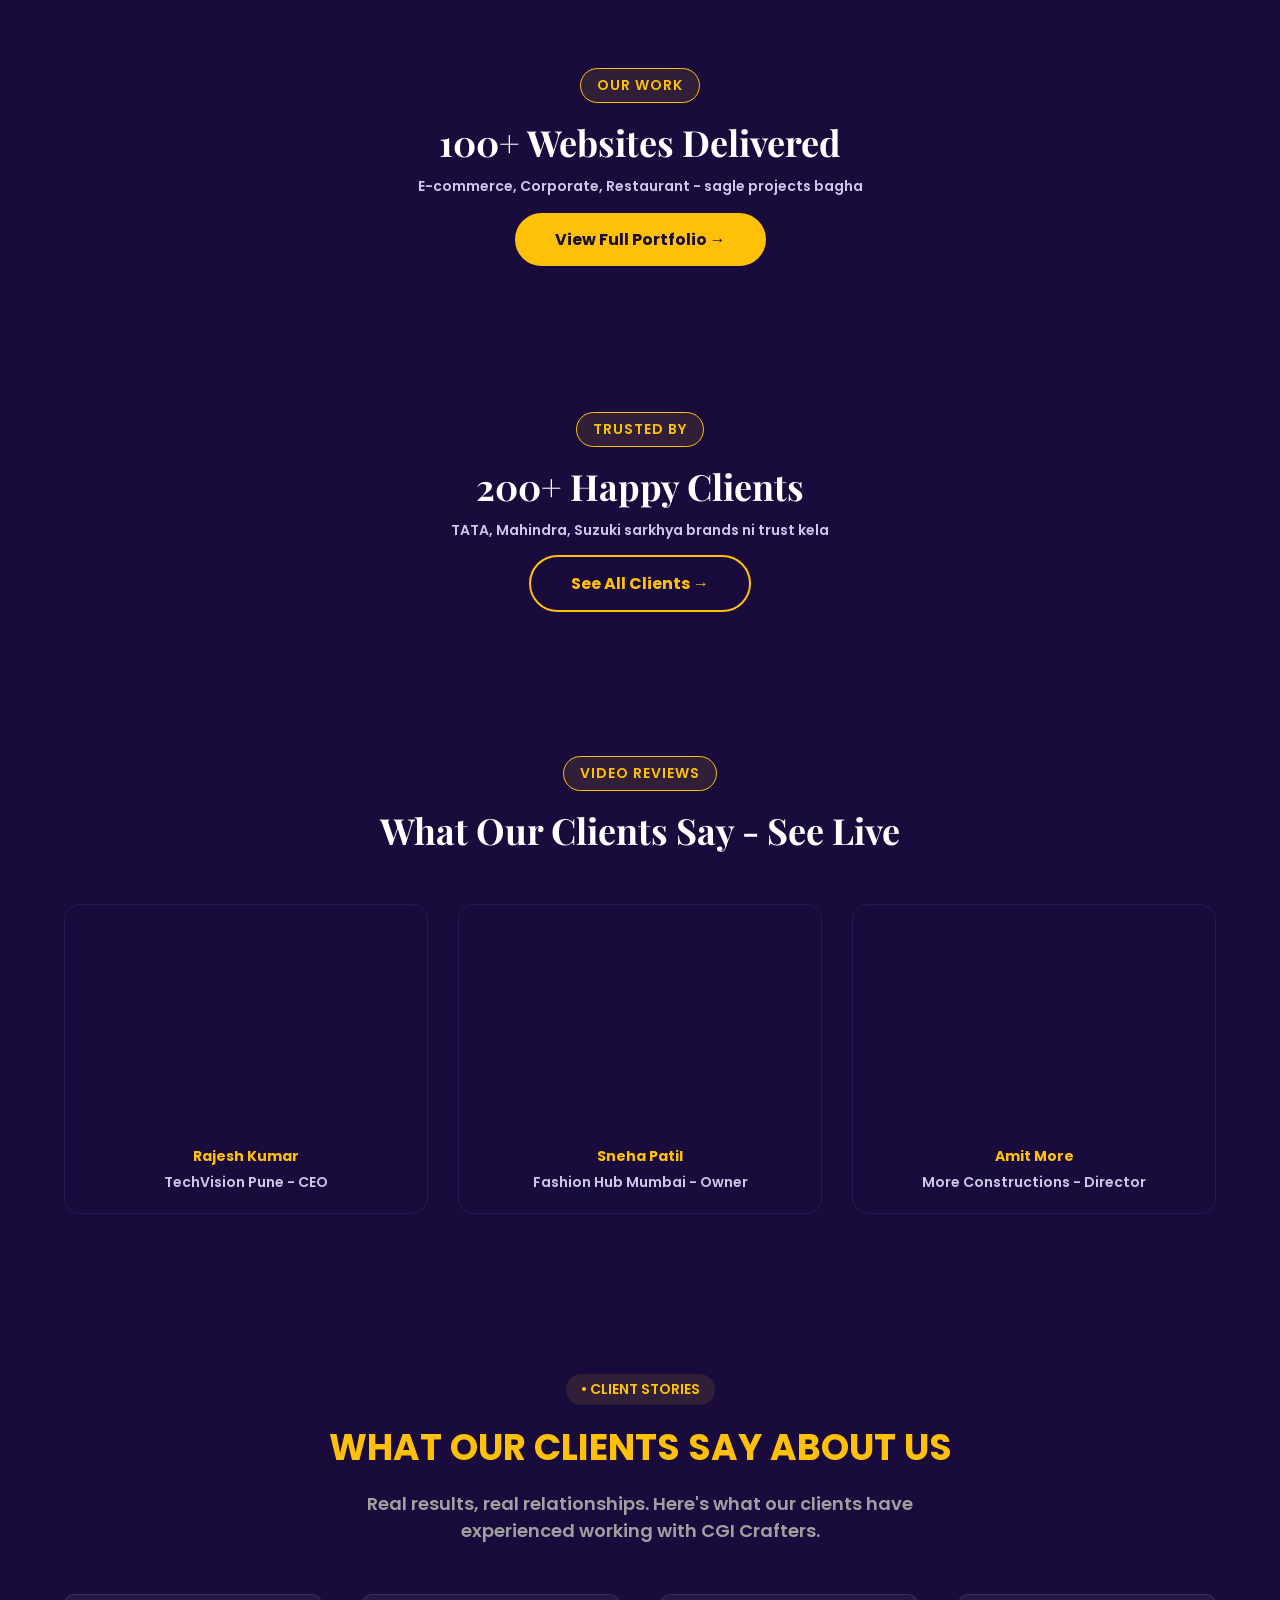
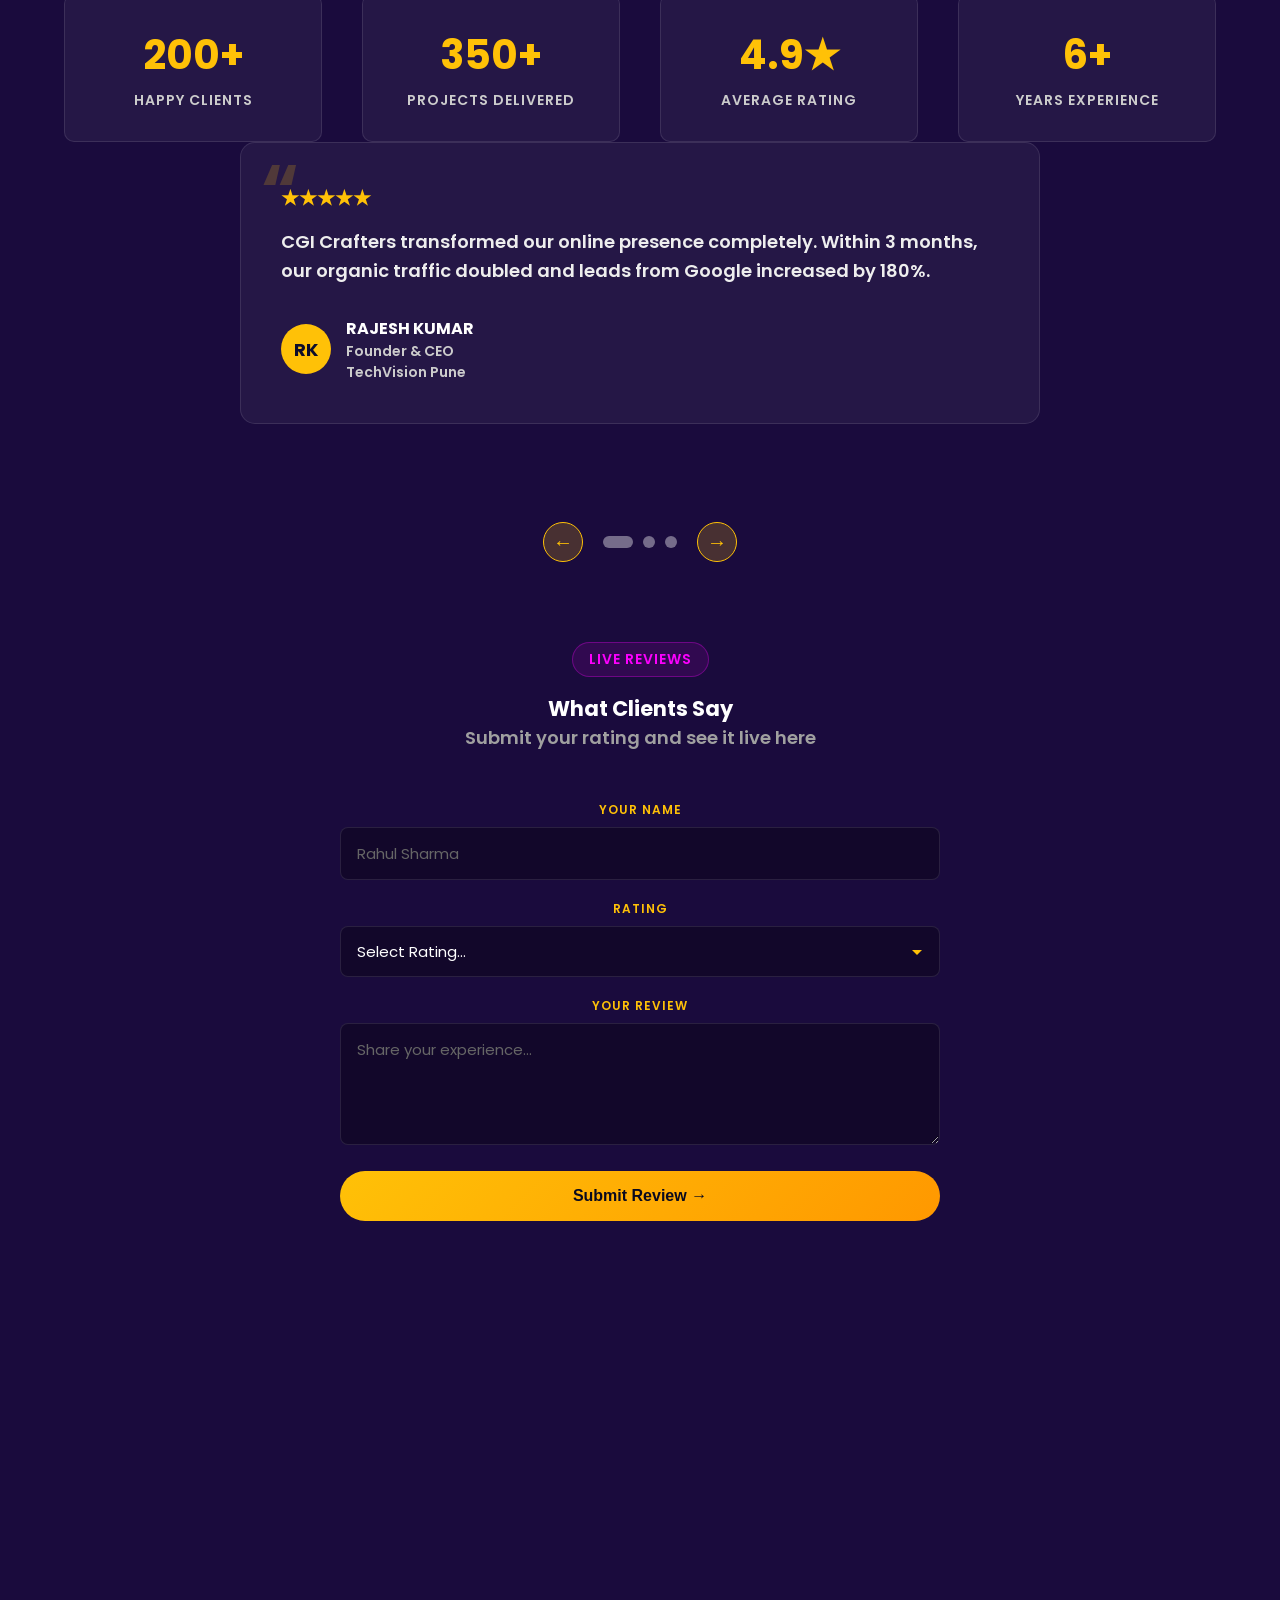
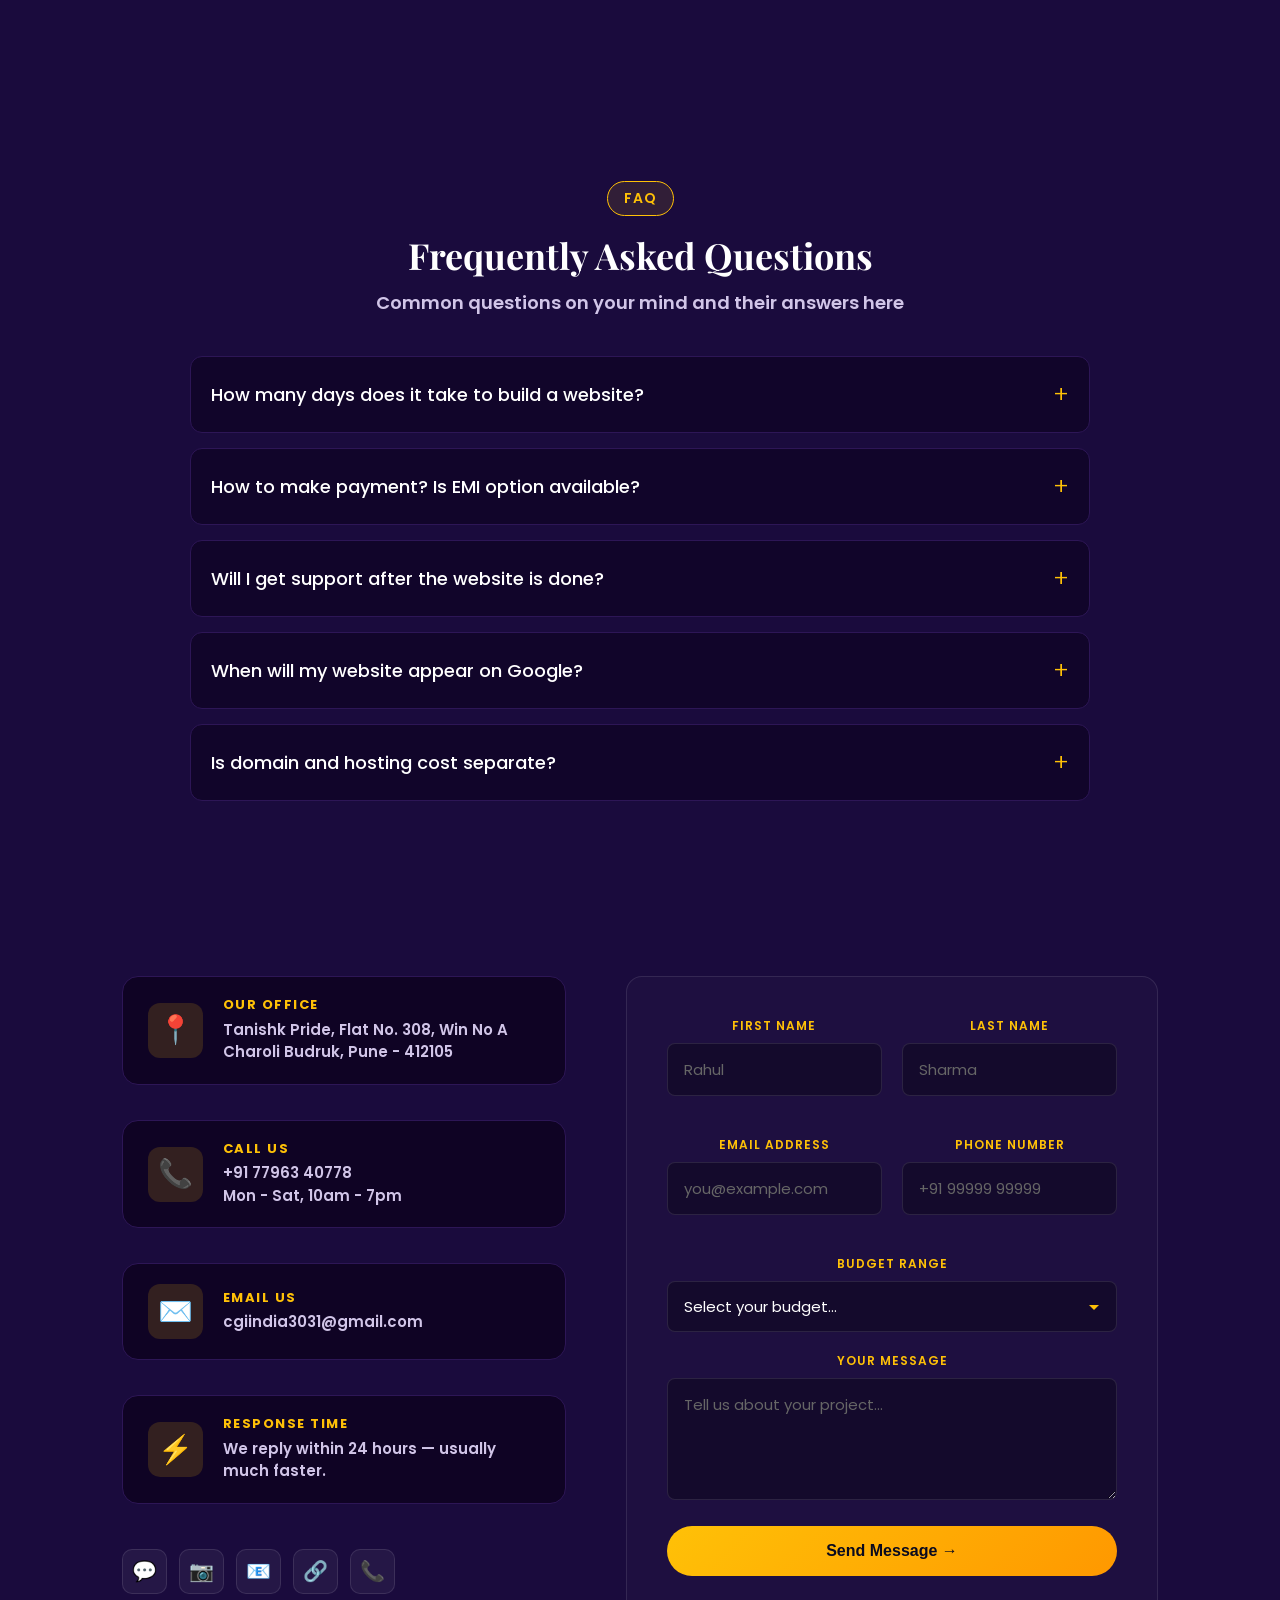
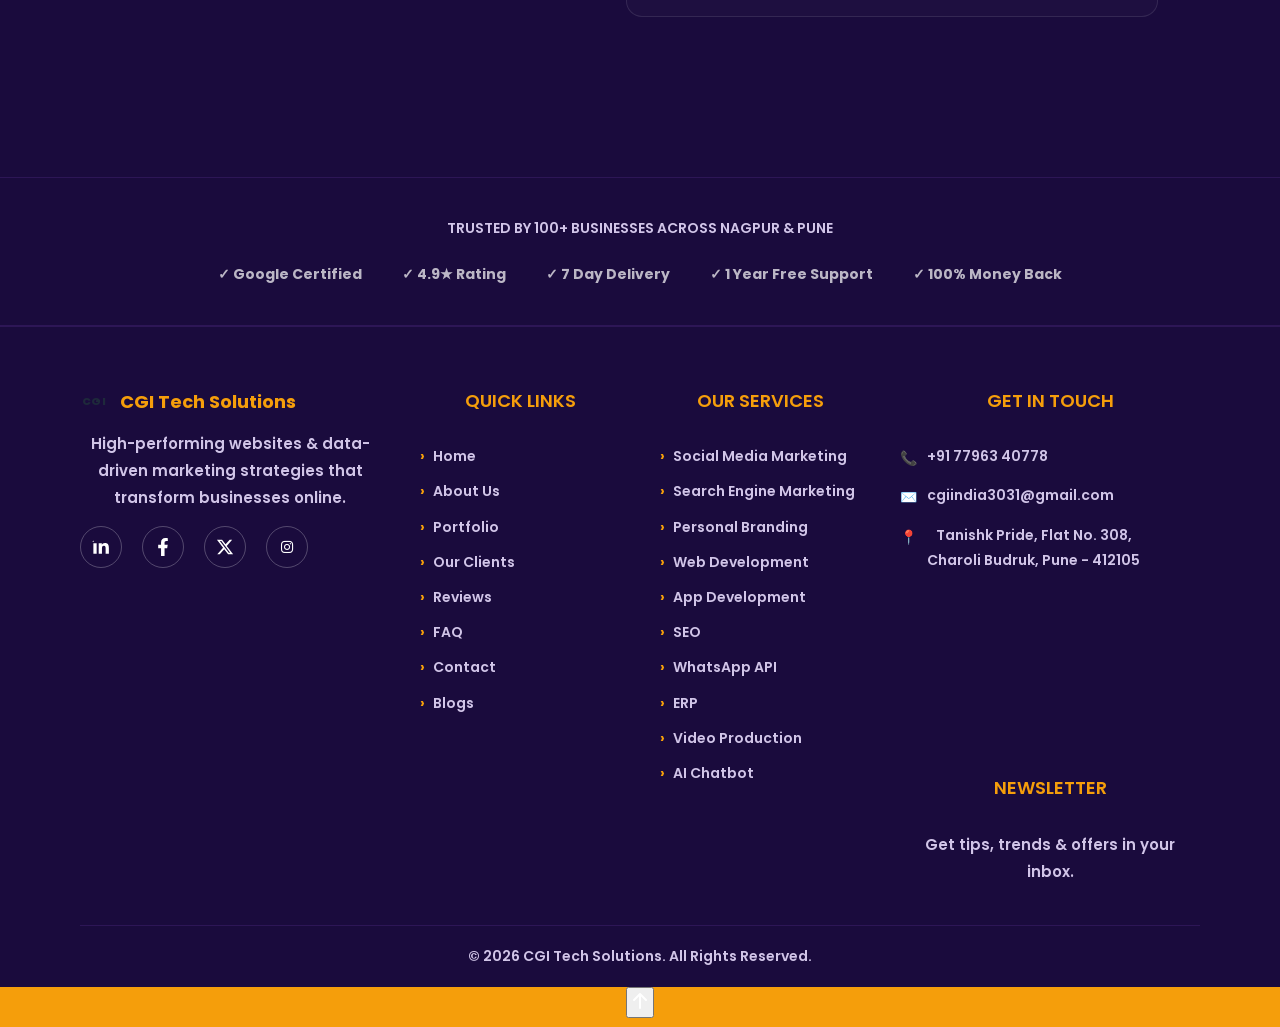
==== commit 92f89a33: "Update index.html" ====
--- a/index.html
+++ b/index.html
@@ -436,20 +436,67 @@
 
     <main>
       <!-- तुझा <nav> तसाच ठेव, फक्त ही section बदल -->
-<section class="hero-section" style="background: url('office-team.jpg') center/cover no-repeat; padding: 120px 0; position: relative;">
-    <div style="position: absolute; top:0; left:0; width:100%; height:100%; background: rgba(13, 27, 62, 0.75);"></div>
-    <div class="container position-relative" style="z-index: 2;">
-        <div class="row">
-            <div class="col-lg-6 text-white text-start">
-                <span class="badge rounded-pill" style="border: 1px solid #FFC107; color: #FFC107;">WELCOME TO CGI TECH SOLUTIONS</span>
-                
-                <h1 class="display-4 fw-bold mt-3">Accelerating Success in the Digital Realm: Your Vision, Our Strategy, Digital Triumphs Await.</h1>
-                
-                <p class="mt-4">At CGI Tech Solutions, we offer a comprehensive suite of services that cover various aspects of online marketing. From SEO, social media marketing, web development, app development, to search engine marketing, and WhatsApp marketing, our services cater to businesses in Pune, Nagpur, Mumbai, and other global locations.</p>
-                
-            </div>
-        </div>
-    </div>
+<!-- HERO SLIDER - DIGIPEDDLE STYLE पण CGI साठी -->
+<section class="hero-slider" style="position:relative; height:90vh; overflow:hidden;">
+
+  <!-- Slide 1 -->
+  <div class="slide active" style="position:absolute; width:100%; height:100%; background:url('bg-office.jpg') center/cover no-repeat; display:flex; align-items:center;">
+    <div style="position:absolute; top:0; left:0; width:100%; height:100%; background:rgba(13, 27, 62, 0.85);"></div>
+    <div class="container" style="max-width:1200px; margin:0 auto; padding:0 5%; position:relative; z-index:2;">
+      <div style="max-width:650px; color:#fff;">
+        <h1 style="font-size: 52px; font-weight: 700; line-height: 1.2; margin-bottom: 20px;">
+          Boost Your Business Growth
+          <br>with <span style="color: #00e5ff;">Digital Marketing</span>
+        </h1>
+        <p style="font-size: 18px; color: #e3f2fd; margin-bottom: 30px; line-height:1.6;">
+          CGI Tech Solutions helps Nagpur & Pune businesses get more leads, sales, and brand visibility with proven SEO, Social Media & Google Ads strategies.
+        </p>
+        <a href="#contact" style="background: #00e5ff; color: #0d47a1; padding: 14px 32px; border-radius: 50px; text-decoration: none; font-weight: 600; display: inline-block;">Get Free Strategy Call</a>
+      </div>
+    </div>
+  </div>
+
+  <!-- Slide 2 -->
+  <div class="slide" style="position:absolute; width:100%; height:100%; background:url('bg-seo.jpg') center/cover no-repeat; display:flex; align-items:center; opacity:0;">
+    <div style="position:absolute; top:0; left:0; width:100%; height:100%; background:rgba(13, 27, 62, 0.85);"></div>
+    <div class="container" style="max-width:1200px; margin:0 auto; padding:0 5%; position:relative; z-index:2;">
+      <div style="max-width:650px; color:#fff;">
+        <h1 style="font-size: 52px; font-weight: 700; line-height: 1.2; margin-bottom: 20px;">
+          Be Found. Be Chosen. Be Successful
+          <br>with <span style="color: #00e5ff;">CGI SEO Experts</span>
+        </h1>
+        <p style="font-size: 18px; color: #e3f2fd; margin-bottom: 30px; line-height:1.6;">
+          Rank #1 on Google for your keywords. Our SEO strategies ensure you get quality traffic that converts into paying customers.
+        </p>
+        <a href="#audit" style="background: #00e5ff; color: #0d47a1; padding: 14px 32px; border-radius: 50px; text-decoration: none; font-weight: 600; display: inline-block;">Free SEO Audit</a>
+      </div>
+    </div>
+  </div>
+
+  <!-- Slide 3 -->
+  <div class="slide" style="position:absolute; width:100%; height:100%; background:url('bg-social.jpg') center/cover no-repeat; display:flex; align-items:center; opacity:0;">
+    <div style="position:absolute; top:0; left:0; width:100%; height:100%; background:rgba(13, 27, 62, 0.85);"></div>
+    <div class="container" style="max-width:1200px; margin:0 auto; padding:0 5%; position:relative; z-index:2;">
+      <div style="max-width:650px; color:#fff;">
+        <h1 style="font-size: 52px; font-weight: 700; line-height: 1.2; margin-bottom: 20px;">
+          Turn Followers into Customers
+          <br>with <span style="color: #00e5ff;">Social Media Marketing</span>
+        </h1>
+        <p style="font-size: 18px; color: #e3f2fd; margin-bottom: 30px; line-height:1.6;">
+          We create viral content & run targeted ads on Facebook, Instagram & LinkedIn that bring real business results, not just likes.
+        </p>
+        <a href="#contact" style="background: #00e5ff; color: #0d47a1; padding: 14px 32px; border-radius: 50px; text-decoration: none; font-weight: 600; display: inline-block;">Start SMM Today</a>
+      </div>
+    </div>
+  </div>
+
+  <!-- Slider Dots -->
+  <div style="position: absolute; bottom: 30px; left: 50%; transform: translateX(-50%); z-index:3;">
+    <span class="dot active" onclick="currentSlide(1)" style="display:inline-block; width:12px; height:12px; background:#00e5ff; border-radius:50%; margin:0 6px; cursor:pointer;"></span>
+    <span class="dot" onclick="currentSlide(2)" style="display:inline-block; width:12px; height:12px; background:rgba(255,255,255,0.4); border-radius:50%; margin:0 6px; cursor:pointer;"></span>
+    <span class="dot" onclick="currentSlide(3)" style="display:inline-block; width:12px; height:12px; background:rgba(255,255,255,0.4); border-radius:50%; margin:0 6px; cursor:pointer;"></span>
+  </div>
+
 </section>
 <!-- PROCESS SECTION START - Digipeddle Style -->
 <section style="background:#1a0b3d;padding:80px 5%;position:relative;">
@@ -1637,5 +1684,38 @@
     offset: 100
   });
 </script>
+        <script>
+let slideIndex = 1;
+showSlides(slideIndex);
+autoSlide();
+
+function currentSlide(n) {
+  showSlides(slideIndex = n);
+}
+
+function showSlides(n) {
+  let slides = document.getElementsByClassName("slide");
+  let dots = document.getElementsByClassName("dot");
+  if (n > slides.length) {slideIndex = 1}
+  if (n < 1) {slideIndex = slides.length}
+  for (let i = 0; i < slides.length; i++) {
+    slides[i].style.opacity = "0";
+    slides[i].style.zIndex = "1";
+  }
+  for (let i = 0; i < dots.length; i++) {
+    dots[i].style.background = "rgba(255,255,255,0.4)";
+  }
+  slides[slideIndex-1].style.opacity = "1";
+  slides[slideIndex-1].style.zIndex = "2";
+  slides[slideIndex-1].style.transition = "opacity 1s ease";
+  dots[slideIndex-1].style.background = "#00e5ff";
+}
+
+function autoSlide() {
+  slideIndex++;
+  showSlides(slideIndex);
+  setTimeout(autoSlide, 5000); // 5 सेकंदांनी slide बदल
+}
+</script>
 </body>
 </html>
